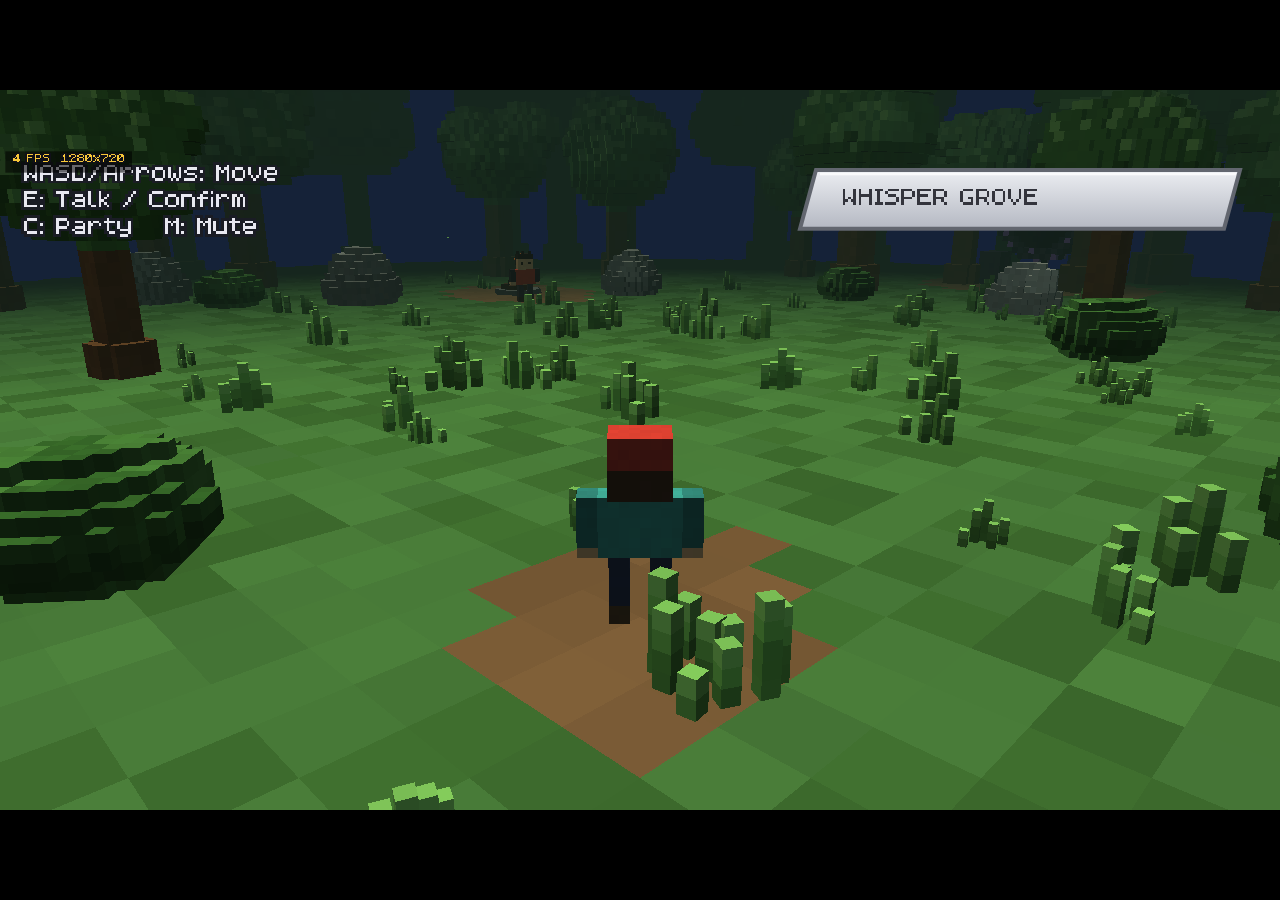
==== grove-clash-standalone.html @ 8429f083 "feat: EXP share + leveling, enemy teams + switch prompts, party check, realistic lighting EXP / leve" ====
<!DOCTYPE html>
<html lang="en">
<head>
<meta charset="utf-8">
<meta name="viewport" content="width=device-width, initial-scale=1, maximum-scale=1, user-scalable=no">
<title>Grove Clash — Voxel Monster Battle Prototype</title>
<style>
/* Grove Clash — stylesheet. Two canvases (the WebGL world + the 2D UI)
   are stacked inside #stage, which main.js sizes to a letterboxed 16:9
   fit. Backing-store resolution and image-rendering are controlled in
   JS (adaptive up to 8K; #retro restores the chunky pixelated look). */
html, body {
  margin: 0;
  padding: 0;
  height: 100%;
  background: #000;
  overflow: hidden;
  /* the game owns all touch input — no native scroll/zoom/select/highlight */
  touch-action: none;
  -webkit-user-select: none;
  user-select: none;
  -webkit-tap-highlight-color: transparent;
}

body {
  display: flex;
  align-items: center;
  justify-content: center;
}

#stage {
  position: relative;
}

#stage canvas {
  position: absolute;
  left: 0;
  top: 0;
  width: 100%;
  height: 100%;
  touch-action: none;
}

#ui {
  z-index: 2;
}
</style>
</head>
<body>
<div id="stage">
  <canvas id="gl"></canvas>
  <canvas id="ui"></canvas>
</div>
<noscript><p style="color:#fff;font-family:monospace">Grove Clash needs JavaScript enabled.</p></noscript>
<script>
/* Grove Clash — js/math3d.js
   M3: minimal vec3/mat4 math (column-major, WebGL style), easings,
   interpolation helpers and a seeded RNG. Pure — no DOM, loadable in Node. */
const M3 = (() => {

  // ---- vectors (plain arrays [x,y,z]) ----
  const v = (x = 0, y = 0, z = 0) => [x, y, z];
  const copy = (a) => [a[0], a[1], a[2]];
  const set = (o, x, y, z) => { o[0] = x; o[1] = y; o[2] = z; return o; };
  const add = (o, a, b) => set(o, a[0] + b[0], a[1] + b[1], a[2] + b[2]);
  const sub = (o, a, b) => set(o, a[0] - b[0], a[1] - b[1], a[2] - b[2]);
  const scale = (o, a, s) => set(o, a[0] * s, a[1] * s, a[2] * s);
  const addScaled = (o, a, b, s) => set(o, a[0] + b[0] * s, a[1] + b[1] * s, a[2] + b[2] * s);
  const dot = (a, b) => a[0] * b[0] + a[1] * b[1] + a[2] * b[2];
  const cross = (o, a, b) => set(o,
    a[1] * b[2] - a[2] * b[1],
    a[2] * b[0] - a[0] * b[2],
    a[0] * b[1] - a[1] * b[0]);
  const len = (a) => Math.hypot(a[0], a[1], a[2]);
  const dist = (a, b) => Math.hypot(a[0] - b[0], a[1] - b[1], a[2] - b[2]);
  const normalize = (o, a) => { const l = len(a) || 1; return set(o, a[0] / l, a[1] / l, a[2] / l); };
  const lerpV = (o, a, b, t) => set(o,
    a[0] + (b[0] - a[0]) * t,
    a[1] + (b[1] - a[1]) * t,
    a[2] + (b[2] - a[2]) * t);

  // ---- scalars ----
  const lerp = (a, b, t) => a + (b - a) * t;
  const clamp = (x, lo, hi) => x < lo ? lo : (x > hi ? hi : x);
  const smoothstep = (t) => { t = clamp(t, 0, 1); return t * t * (3 - 2 * t); };

  // ---- easings (t in [0,1]) ----
  const ease = {
    linear: (t) => t,
    inQuad: (t) => t * t,
    outQuad: (t) => 1 - (1 - t) * (1 - t),
    inCubic: (t) => t * t * t,
    outCubic: (t) => 1 - Math.pow(1 - t, 3),
    inOutCubic: (t) => t < 0.5 ? 4 * t * t * t : 1 - Math.pow(-2 * t + 2, 3) / 2,
    outBack: (t) => { const c = 1.70158; const u = t - 1; return 1 + (c + 1) * u * u * u + c * u * u; },
    outElastic: (t) => t === 0 ? 0 : t === 1 ? 1 :
      Math.pow(2, -10 * t) * Math.sin((t * 10 - 0.75) * (2 * Math.PI / 3)) + 1,
  };

  // ---- mat4 (Float32Array(16), column-major) ----
  const mat = () => { const m = new Float32Array(16); m[0] = m[5] = m[10] = m[15] = 1; return m; };

  const ident = (o) => { o.fill(0); o[0] = o[5] = o[10] = o[15] = 1; return o; };

  const persp = (o, fovDeg, aspect, near, far) => {
    const f = 1 / Math.tan(fovDeg * Math.PI / 360);
    o.fill(0);
    o[0] = f / aspect;
    o[5] = f;
    o[10] = (far + near) / (near - far);
    o[11] = -1;
    o[14] = 2 * far * near / (near - far);
    return o;
  };

  const lookAt = (o, eye, c, up) => {
    let zx = eye[0] - c[0], zy = eye[1] - c[1], zz = eye[2] - c[2];
    let l = Math.hypot(zx, zy, zz) || 1; zx /= l; zy /= l; zz /= l;
    let xx = up[1] * zz - up[2] * zy,
        xy = up[2] * zx - up[0] * zz,
        xz = up[0] * zy - up[1] * zx;
    l = Math.hypot(xx, xy, xz) || 1; xx /= l; xy /= l; xz /= l;
    const yx = zy * xz - zz * xy,
          yy = zz * xx - zx * xz,
          yz = zx * xy - zy * xx;
    o[0] = xx; o[1] = yx; o[2] = zx; o[3] = 0;
    o[4] = xy; o[5] = yy; o[6] = zy; o[7] = 0;
    o[8] = xz; o[9] = yz; o[10] = zz; o[11] = 0;
    o[12] = -(xx * eye[0] + xy * eye[1] + xz * eye[2]);
    o[13] = -(yx * eye[0] + yy * eye[1] + yz * eye[2]);
    o[14] = -(zx * eye[0] + zy * eye[1] + zz * eye[2]);
    o[15] = 1;
    return o;
  };

  const mul = (o, a, b) => {
    const r = new Array(16);
    for (let c = 0; c < 4; c++)
      for (let i = 0; i < 4; i++)
        r[c * 4 + i] = a[i] * b[c * 4] + a[4 + i] * b[c * 4 + 1] + a[8 + i] * b[c * 4 + 2] + a[12 + i] * b[c * 4 + 3];
    for (let i = 0; i < 16; i++) o[i] = r[i];
    return o;
  };

  // Translation * RotY * RotX * RotZ * Scale.  rot = [yaw, pitch, roll], scl = [sx,sy,sz].
  const trs = (o, p, rot, scl) => {
    const cy = Math.cos(rot[0]), sy = Math.sin(rot[0]);
    const cx = Math.cos(rot[1]), sx = Math.sin(rot[1]);
    const cz = Math.cos(rot[2]), sz = Math.sin(rot[2]);
    const r00 = cy * cz + sy * sx * sz, r01 = -cy * sz + sy * sx * cz, r02 = sy * cx;
    const r10 = cx * sz,                r11 = cx * cz,                 r12 = -sx;
    const r20 = -sy * cz + cy * sx * sz, r21 = sy * sz + cy * sx * cz, r22 = cy * cx;
    o[0] = r00 * scl[0]; o[1] = r10 * scl[0]; o[2] = r20 * scl[0]; o[3] = 0;
    o[4] = r01 * scl[1]; o[5] = r11 * scl[1]; o[6] = r21 * scl[1]; o[7] = 0;
    o[8] = r02 * scl[2]; o[9] = r12 * scl[2]; o[10] = r22 * scl[2]; o[11] = 0;
    o[12] = p[0]; o[13] = p[1]; o[14] = p[2]; o[15] = 1;
    return o;
  };

  const transformPoint = (o, m, p) => set(o,
    m[0] * p[0] + m[4] * p[1] + m[8] * p[2] + m[12],
    m[1] * p[0] + m[5] * p[1] + m[9] * p[2] + m[13],
    m[2] * p[0] + m[6] * p[1] + m[10] * p[2] + m[14]);

  /* Bake an interleaved mesh (pos3,nrm3,col3 — stride 9) into dst at dstOff,
     applying yaw rotation, uniform scale and translation. Returns new offset.
     Used to merge static scenery into a single buffer. */
  const bakeMesh = (dst, dstOff, src, count, pos, yaw, s) => {
    const cy = Math.cos(yaw), sy = Math.sin(yaw);
    for (let i = 0; i < count; i++) {
      const o = i * 9;
      const px = src[o], py = src[o + 1], pz = src[o + 2];
      const nx = src[o + 3], ny = src[o + 4], nz = src[o + 5];
      dst[dstOff++] = (cy * px + sy * pz) * s + pos[0];
      dst[dstOff++] = py * s + pos[1];
      dst[dstOff++] = (-sy * px + cy * pz) * s + pos[2];
      dst[dstOff++] = cy * nx + sy * nz;
      dst[dstOff++] = ny;
      dst[dstOff++] = -sy * nx + cy * nz;
      dst[dstOff++] = src[o + 6];
      dst[dstOff++] = src[o + 7];
      dst[dstOff++] = src[o + 8];
    }
    return dstOff;
  };

  // ---- misc ----
  const hex = (h) => {
    const n = parseInt(h[0] === '#' ? h.slice(1) : h, 16);
    return [((n >> 16) & 255) / 255, ((n >> 8) & 255) / 255, (n & 255) / 255];
  };

  // mulberry32 — tiny seeded PRNG; all procedural generation uses this.
  const rng = (seed) => {
    let a = seed >>> 0;
    return () => {
      a |= 0; a = (a + 0x6D2B79F5) | 0;
      let t = Math.imul(a ^ (a >>> 15), 1 | a);
      t = (t + Math.imul(t ^ (t >>> 7), 61 | t)) ^ t;
      return ((t ^ (t >>> 14)) >>> 0) / 4294967296;
    };
  };

  return {
    v, copy, set, add, sub, scale, addScaled, dot, cross, len, dist, normalize, lerpV,
    lerp, clamp, smoothstep, ease,
    mat, ident, persp, lookAt, mul, trs, transformPoint, bakeMesh,
    hex, rng,
  };
})();
</script>
<script>
/* Grove Clash — js/input.js
   Input: keyboard state with per-tick pressed edges, mouse support, and
   on-screen TOUCH controls. Touch feeds the same held/pressed/mouse state
   the rest of the game already reads, so nothing downstream changes.

   Mobile controls are modality-gated: they appear only when the player is
   NOT using the keyboard — revealed on the first touch, hidden the moment a
   key is pressed. Overworld shows an 8-way D-pad (left) + A/B buttons
   (right); battle menus are tap-to-select (taps route into the mouse state)
   with A=confirm/advance and B=back also available.
   No top-level side effects; main.js calls Input.init(). */
const Input = (() => {

  const ACTIONS = {
    ArrowUp: 'up', KeyW: 'up',
    ArrowDown: 'down', KeyS: 'down',
    ArrowLeft: 'left', KeyA: 'left',
    ArrowRight: 'right', KeyD: 'right',
    KeyE: 'confirm', Space: 'confirm', Enter: 'confirm',
    KeyX: 'back', Escape: 'back', Backspace: 'back',
    KeyM: 'mute',
    KeyC: 'party',
    KeyT: 'stats',
    KeyP: 'pose',
    ShiftLeft: 'fast', ShiftRight: 'fast',
    KeyI: 'lookUp', KeyK: 'lookDown', KeyJ: 'lookLeft', KeyL: 'lookRight',
    KeyR: 'rise', KeyF: 'fall',
  };
  const PREVENT = ['ArrowUp', 'ArrowDown', 'ArrowLeft', 'ArrowRight', 'Space', 'Backspace'];

  const held = {};       // action -> bool
  const pressedNow = {}; // action -> bool (edge, cleared each tick)
  const mouse = { x: -1, y: -1, inside: false, clicked: false };
  let mapper = null;     // fn(clientX, clientY) -> {x,y} in UI space or null
  let firstCb = null, firstDone = false;

  // ---- touch / on-screen controls (virtual 960x540 coords) ----
  const DPAD = [140, 408], DPAD_R = 96, DEAD = 18;
  const ABTN = [884, 300], A_R = 46;
  const BBTN = [884, 398], B_R = 40;
  let touchActive = false;            // true once a touch occurs, false on keydown
  let touchLayout = 'overworld';      // 'overworld' (D-pad+A/B) | 'battle' (A/B, tap)
  const activeTouches = {};           // identifier -> { role }
  const dpadDir = { up: false, down: false, left: false, right: false };

  function fireFirst() {
    if (!firstDone) { firstDone = true; if (firstCb) firstCb(); }
  }

  const dist2 = (p, c) => Math.hypot(p.x - c[0], p.y - c[1]);

  function applyDpad(p) {
    const dx = p.x - DPAD[0], dy = p.y - DPAD[1];
    const nd = { up: dy < -DEAD, down: dy > DEAD, left: dx < -DEAD, right: dx > DEAD };
    for (const d of ['up', 'down', 'left', 'right']) {
      if (nd[d] && !dpadDir[d]) pressedNow[d] = true; // edge for menu/viewer nav
      dpadDir[d] = nd[d];
      held[d] = nd[d];
    }
  }
  function clearDpad() {
    for (const d of ['up', 'down', 'left', 'right']) { dpadDir[d] = false; held[d] = false; }
  }
  function setMouse(p, clicked) {
    mouse.x = p.x; mouse.y = p.y; mouse.inside = true;
    if (clicked) mouse.clicked = true;
  }

  function onTouchStart(e) {
    if (e.preventDefault) e.preventDefault();
    touchActive = true;
    fireFirst();
    const list = e.changedTouches || [];
    for (let i = 0; i < list.length; i++) {
      const t = list[i];
      const p = mapper ? mapper(t.clientX, t.clientY) : null;
      if (!p) { activeTouches[t.identifier] = { role: 'none' }; continue; }
      let role = 'tap';
      if (touchLayout === 'overworld' && dist2(p, DPAD) <= DPAD_R) { role = 'dpad'; applyDpad(p); }
      else if (dist2(p, ABTN) <= A_R) { role = 'A'; held.confirm = true; pressedNow.confirm = true; }
      else if (dist2(p, BBTN) <= B_R) { role = 'B'; held.back = true; pressedNow.back = true; }
      else { setMouse(p, true); }
      activeTouches[t.identifier] = { role };
    }
  }
  function onTouchMove(e) {
    if (e.preventDefault) e.preventDefault();
    const list = e.changedTouches || [];
    for (let i = 0; i < list.length; i++) {
      const t = list[i];
      const r = activeTouches[t.identifier];
      if (!r) continue;
      const p = mapper ? mapper(t.clientX, t.clientY) : null;
      if (!p) continue;
      if (r.role === 'dpad') applyDpad(p);
      else if (r.role === 'tap') setMouse(p, false);
    }
  }
  function onTouchEnd(e) {
    if (e.preventDefault) e.preventDefault();
    const list = e.changedTouches || [];
    for (let i = 0; i < list.length; i++) {
      const t = list[i];
      const r = activeTouches[t.identifier];
      if (!r) continue;
      if (r.role === 'dpad') clearDpad();
      else if (r.role === 'A') held.confirm = false;
      else if (r.role === 'B') held.back = false;
      delete activeTouches[t.identifier];
    }
  }

  function init(opts) {
    mapper = (opts && opts.mapper) || null;
    firstCb = (opts && opts.onFirstInteraction) || null;

    window.addEventListener('keydown', (e) => {
      if (PREVENT.indexOf(e.code) >= 0) e.preventDefault();
      touchActive = false; // keyboard in use -> hide the mobile overlay
      fireFirst();
      const a = ACTIONS[e.code];
      if (!a) return;
      if (!held[a] && !e.repeat) pressedNow[a] = true;
      held[a] = true;
    });
    window.addEventListener('keyup', (e) => {
      const a = ACTIONS[e.code];
      if (a) held[a] = false;
    });
    window.addEventListener('blur', () => {
      for (const k in held) held[k] = false;
      clearDpad();
    });
    window.addEventListener('mousemove', (e) => {
      const p = mapper ? mapper(e.clientX, e.clientY) : null;
      if (p) { mouse.x = p.x; mouse.y = p.y; mouse.inside = true; }
      else { mouse.inside = false; }
    });
    window.addEventListener('mousedown', (e) => {
      fireFirst();
      const p = mapper ? mapper(e.clientX, e.clientY) : null;
      if (p) { mouse.x = p.x; mouse.y = p.y; mouse.inside = true; mouse.clicked = true; }
    });
    window.addEventListener('touchstart', onTouchStart, { passive: false });
    window.addEventListener('touchmove', onTouchMove, { passive: false });
    window.addEventListener('touchend', onTouchEnd, { passive: false });
    window.addEventListener('touchcancel', onTouchEnd, { passive: false });
  }

  // ---- on-screen overlay (only when not using the keyboard) ----
  function circle(ctx, cx, cy, r, fill, stroke) {
    ctx.beginPath();
    ctx.arc(cx, cy, r, 0, Math.PI * 2);
    ctx.fillStyle = fill; ctx.fill();
    ctx.lineWidth = 3; ctx.strokeStyle = stroke; ctx.stroke();
  }
  function arrow(ctx, cx, cy, dir, on) {
    const s = 13;
    ctx.beginPath();
    if (dir === 'up') { ctx.moveTo(cx, cy - s); ctx.lineTo(cx - s, cy + s * 0.6); ctx.lineTo(cx + s, cy + s * 0.6); }
    else if (dir === 'down') { ctx.moveTo(cx, cy + s); ctx.lineTo(cx - s, cy - s * 0.6); ctx.lineTo(cx + s, cy - s * 0.6); }
    else if (dir === 'left') { ctx.moveTo(cx - s, cy); ctx.lineTo(cx + s * 0.6, cy - s); ctx.lineTo(cx + s * 0.6, cy + s); }
    else { ctx.moveTo(cx + s, cy); ctx.lineTo(cx - s * 0.6, cy - s); ctx.lineTo(cx - s * 0.6, cy + s); }
    ctx.closePath();
    ctx.fillStyle = on ? 'rgba(255,255,255,0.95)' : 'rgba(232,238,248,0.5)';
    ctx.fill();
  }
  function btn(ctx, c, r, label, on, hue) {
    circle(ctx, c[0], c[1], r, on ? hue.on : hue.off, 'rgba(245,248,255,0.7)');
    PFont.drawC(ctx, label, c[0], c[1] - 9, { scale: 3, color: '#ffffff', outline: 'rgba(0,0,0,0.5)' });
  }

  function drawTouch(ctx) {
    if (!touchActive) return;
    ctx.save();
    ctx.globalAlpha = 0.9;
    if (touchLayout === 'overworld') {
      circle(ctx, DPAD[0], DPAD[1], DPAD_R, 'rgba(18,22,30,0.34)', 'rgba(232,238,248,0.5)');
      arrow(ctx, DPAD[0], DPAD[1] - DPAD_R * 0.58, 'up', dpadDir.up);
      arrow(ctx, DPAD[0], DPAD[1] + DPAD_R * 0.58, 'down', dpadDir.down);
      arrow(ctx, DPAD[0] - DPAD_R * 0.58, DPAD[1], 'left', dpadDir.left);
      arrow(ctx, DPAD[0] + DPAD_R * 0.58, DPAD[1], 'right', dpadDir.right);
      const hx = (dpadDir.right ? 1 : 0) - (dpadDir.left ? 1 : 0);
      const hy = (dpadDir.down ? 1 : 0) - (dpadDir.up ? 1 : 0);
      circle(ctx, DPAD[0] + hx * DPAD_R * 0.42, DPAD[1] + hy * DPAD_R * 0.42, 34,
             'rgba(70,80,98,0.6)', 'rgba(245,248,255,0.8)');
    }
    btn(ctx, ABTN, A_R, 'A', !!held.confirm, { on: 'rgba(86,168,96,0.78)', off: 'rgba(34,54,38,0.46)' });
    btn(ctx, BBTN, B_R, 'B', !!held.back, { on: 'rgba(176,82,72,0.78)', off: 'rgba(56,38,36,0.46)' });
    ctx.restore();
  }

  return {
    init,
    held: (a) => !!held[a],
    pressed: (a) => !!pressedNow[a],
    mouse,
    axisX: () => (held.right ? 1 : 0) - (held.left ? 1 : 0),
    axisY: () => (held.down ? 1 : 0) - (held.up ? 1 : 0),
    setTouchLayout: (l) => { touchLayout = l; },
    usingTouch: () => touchActive,
    drawTouch,
    // call at the end of every fixed update tick
    postUpdate: () => {
      for (const k in pressedNow) pressedNow[k] = false;
      mouse.clicked = false;
    },
  };
})();
</script>
<script>
/* Grove Clash — js/audio.js
   Sfx: 100% procedural WebAudio sound effects (no audio files).
   The AudioContext is created lazily on the first user gesture
   (autoplay policy safe, works from file://). M toggles mute. */
const Sfx = (() => {
  let ctx = null, master = null, noiseBuf = null;
  let muted = false, ambTimer = null;

  function unlock() {
    if (ctx) { if (ctx.state === 'suspended') ctx.resume(); return; }
    const AC = window.AudioContext || window.webkitAudioContext;
    if (!AC) return;
    ctx = new AC();
    master = ctx.createGain();
    master.gain.value = muted ? 0 : 0.45;
    master.connect(ctx.destination);
    // 1 second of white noise, reused by every noise-based effect
    const n = ctx.sampleRate;
    noiseBuf = ctx.createBuffer(1, n, ctx.sampleRate);
    const d = noiseBuf.getChannelData(0);
    for (let i = 0; i < n; i++) d[i] = Math.random() * 2 - 1;
    startAmbience();
  }

  // ---- tiny synth helpers ----
  function tone(o) {
    if (!ctx) return;
    const t0 = ctx.currentTime + (o.delay || 0);
    const osc = ctx.createOscillator();
    const g = ctx.createGain();
    osc.type = o.type || 'square';
    osc.frequency.setValueAtTime(o.f0, t0);
    if (o.f1 && o.f1 !== o.f0)
      osc.frequency.exponentialRampToValueAtTime(Math.max(1, o.f1), t0 + o.dur);
    const v = o.vol || 0.15;
    g.gain.setValueAtTime(0.0001, t0);
    g.gain.exponentialRampToValueAtTime(v, t0 + (o.attack || 0.005));
    g.gain.exponentialRampToValueAtTime(0.0001, t0 + o.dur);
    osc.connect(g); g.connect(master);
    osc.start(t0); osc.stop(t0 + o.dur + 0.05);
  }

  function noise(o) {
    if (!ctx) return;
    const t0 = ctx.currentTime + (o.delay || 0);
    const src = ctx.createBufferSource();
    src.buffer = noiseBuf; src.loop = true;
    const f = ctx.createBiquadFilter();
    f.type = o.ftype || 'lowpass';
    f.frequency.setValueAtTime(o.f0 || 1000, t0);
    if (o.f1) f.frequency.exponentialRampToValueAtTime(Math.max(10, o.f1), t0 + o.dur);
    f.Q.value = o.q || 0.8;
    const g = ctx.createGain();
    const v = o.vol || 0.2;
    g.gain.setValueAtTime(0.0001, t0);
    g.gain.exponentialRampToValueAtTime(v, t0 + (o.attack || 0.008));
    g.gain.exponentialRampToValueAtTime(0.0001, t0 + o.dur);
    src.connect(f); f.connect(g); g.connect(master);
    src.start(t0); src.stop(t0 + o.dur + 0.05);
  }

  // ---- named effects ----
  const FX = {
    blip:    () => tone({ f0: 620, f1: 580, dur: 0.035, vol: 0.05 }),
    cursor:  () => tone({ f0: 700, f1: 660, dur: 0.05, vol: 0.08 }),
    confirm: () => { tone({ f0: 540, dur: 0.06, vol: 0.1 }); tone({ f0: 810, dur: 0.09, vol: 0.1, delay: 0.06 }); },
    buzz:    () => { tone({ f0: 120, f1: 90, dur: 0.16, vol: 0.14, type: 'sawtooth' }); },
    whoosh:  () => noise({ f0: 400, f1: 3400, dur: 0.16, vol: 0.22, ftype: 'bandpass', q: 1.2 }),
    impact:  () => {
      noise({ f0: 900, f1: 120, dur: 0.2, vol: 0.5 });
      tone({ f0: 95, f1: 38, dur: 0.18, vol: 0.35, type: 'sine' });
    },
    thud:    () => { noise({ f0: 500, f1: 100, dur: 0.12, vol: 0.3 }); },
    charge:  () => tone({ f0: 190, f1: 920, dur: 0.45, vol: 0.12, type: 'sine' }),
    beam:    () => {
      tone({ f0: 880, f1: 360, dur: 0.5, vol: 0.13, type: 'sawtooth' });
      tone({ f0: 905, f1: 350, dur: 0.5, vol: 0.1, type: 'square' });
    },
    zap:     () => tone({ f0: 1400, f1: 220, dur: 0.14, vol: 0.16, type: 'square' }),
    thunder: () => { // sharp electric crack + low rumble
      noise({ f0: 3200, f1: 240, dur: 0.16, vol: 0.3, ftype: 'highpass' });
      noise({ f0: 420, f1: 60, dur: 0.5, vol: 0.34, ftype: 'lowpass', q: 1.2 });
      tone({ f0: 90, f1: 40, dur: 0.4, vol: 0.16, type: 'sine', delay: 0.04 });
    },
    crackle: () => noise({ f0: 2600, f1: 5200, dur: 0.12, vol: 0.1, ftype: 'highpass' }),
    growl:   () => tone({ f0: 360, f1: 110, dur: 0.5, vol: 0.2, type: 'sawtooth' }),
    sizzle:  () => noise({ f0: 2400, f1: 4200, dur: 0.28, vol: 0.12, ftype: 'highpass' }),
    roar:    () => {
      noise({ f0: 620, f1: 130, dur: 0.6, vol: 0.34, ftype: 'lowpass', q: 1.6 });
      tone({ f0: 120, f1: 58, dur: 0.55, vol: 0.2, type: 'sawtooth' });
      tone({ f0: 240, f1: 90, dur: 0.5, vol: 0.12, type: 'square', delay: 0.05 });
    },
    rift:    () => { // cold void swell — portal / boss presence
      noise({ f0: 180, f1: 1600, dur: 0.7, vol: 0.16, ftype: 'bandpass', q: 2.2 });
      tone({ f0: 70, f1: 150, dur: 0.7, vol: 0.16, type: 'sine' });
      tone({ f0: 520, f1: 110, dur: 0.6, vol: 0.08, type: 'sawtooth', delay: 0.1 });
    },
    quake:   () => { // deep transformation rumble
      noise({ f0: 90, f1: 40, dur: 0.8, vol: 0.4, ftype: 'lowpass', q: 1.2 });
      tone({ f0: 60, f1: 30, dur: 0.8, vol: 0.24, type: 'sine' });
    },
    boom:    () => {
      noise({ f0: 700, f1: 60, dur: 0.45, vol: 0.6 });
      tone({ f0: 130, f1: 28, dur: 0.4, vol: 0.4, type: 'sine' });
    },
    faint:   () => tone({ f0: 600, f1: 70, dur: 0.7, vol: 0.2, type: 'square' }),
    heal:    () => {
      [523, 659, 784].forEach((f, i) => tone({ f0: f, dur: 0.12, vol: 0.11, delay: i * 0.09, type: 'sine' }));
      noise({ f0: 2000, f1: 4500, dur: 0.35, vol: 0.05, ftype: 'highpass' });
    },
    cure:    () => {
      tone({ f0: 880, f1: 1320, dur: 0.22, vol: 0.1, type: 'sine' });
      tone({ f0: 1320, f1: 880, dur: 0.22, vol: 0.08, type: 'sine', delay: 0.2 });
      noise({ f0: 3000, f1: 5200, dur: 0.3, vol: 0.04, ftype: 'highpass', delay: 0.1 });
    },
    spawn:   () => { noise({ f0: 800, f1: 2600, dur: 0.18, vol: 0.14, ftype: 'bandpass' }); tone({ f0: 420, f1: 860, dur: 0.18, vol: 0.1 }); },
    victory: () => {
      const seq = [523, 523, 523, 659, 784, 1047];
      seq.forEach((f, i) => tone({ f0: f, dur: i === seq.length - 1 ? 0.34 : 0.11, vol: 0.13, delay: i * 0.12 }));
    },
    defeat:  () => {
      [392, 330, 262, 196].forEach((f, i) => tone({ f0: f, dur: 0.2, vol: 0.13, delay: i * 0.18, type: 'square' }));
    },
    step:    () => noise({ f0: 700, f1: 250, dur: 0.05, vol: 0.04 }),
  };

  // soft night-forest bed: filtered noise pad + scheduled cricket chirps
  function startAmbience() {
    if (!ctx) return;
    const pad = ctx.createBufferSource();
    pad.buffer = noiseBuf; pad.loop = true;
    const lp = ctx.createBiquadFilter();
    lp.type = 'lowpass'; lp.frequency.value = 320;
    const g = ctx.createGain(); g.gain.value = 0.018;
    pad.connect(lp); lp.connect(g); g.connect(master);
    pad.start();
    const chirp = () => {
      if (!ctx) return;
      for (let i = 0; i < 3; i++)
        tone({ f0: 4200 + Math.random() * 600, dur: 0.03, vol: 0.012, delay: i * 0.07, type: 'sine' });
      ambTimer = setTimeout(chirp, 900 + Math.random() * 2200);
    };
    ambTimer = setTimeout(chirp, 1200);
  }

  return {
    unlock,
    play: (name) => { if (ctx && FX[name]) FX[name](); },
    toggleMute: () => {
      muted = !muted;
      if (master) master.gain.value = muted ? 0 : 0.45;
      return muted;
    },
    isMuted: () => muted,
    ready: () => !!ctx,
  };
})();
</script>
<script>
/* Grove Clash — js/font.js
   PFont: hand-built pixel font (max 5x7 cells, variable width).
   Rows are strings, '#' = pixel. Caps/digits sit on rows 0-5,
   lowercase x-height spans rows 1-5 with descenders into row 6.
   Rendering caches one tinted+outlined offscreen canvas per
   (char,scale,color,outline). width()/has() are pure (Node-safe). */
const PFont = (() => {

  const G = {
    'A': '.###.|#...#|#...#|#####|#...#|#...#|.....',
    'B': '####.|#...#|####.|#...#|#...#|####.|.....',
    'C': '.####|#....|#....|#....|#....|.####|.....',
    'D': '####.|#...#|#...#|#...#|#...#|####.|.....',
    'E': '#####|#....|####.|#....|#....|#####|.....',
    'F': '#####|#....|####.|#....|#....|#....|.....',
    'G': '.####|#....|#....|#..##|#...#|.####|.....',
    'H': '#...#|#...#|#####|#...#|#...#|#...#|.....',
    'I': '###|.#.|.#.|.#.|.#.|###|...',
    'J': '....#|....#|....#|....#|#...#|.###.|.....',
    'K': '#..#|#.#.|##..|##..|#.#.|#..#|....',
    'L': '#....|#....|#....|#....|#....|#####|.....',
    'M': '#...#|##.##|#.#.#|#...#|#...#|#...#|.....',
    'N': '#...#|##..#|#.#.#|#..##|#...#|#...#|.....',
    'O': '.###.|#...#|#...#|#...#|#...#|.###.|.....',
    'P': '####.|#...#|#...#|####.|#....|#....|.....',
    'Q': '.###.|#...#|#...#|#.#.#|#..#.|.##.#|.....',
    'R': '####.|#...#|#...#|####.|#..#.|#...#|.....',
    'S': '.####|#....|.###.|....#|....#|####.|.....',
    'T': '#####|..#..|..#..|..#..|..#..|..#..|.....',
    'U': '#...#|#...#|#...#|#...#|#...#|.###.|.....',
    'V': '#...#|#...#|#...#|#...#|.#.#.|..#..|.....',
    'W': '#...#|#...#|#...#|#.#.#|##.##|#...#|.....',
    'X': '#...#|.#.#.|..#..|..#..|.#.#.|#...#|.....',
    'Y': '#...#|.#.#.|..#..|..#..|..#..|..#..|.....',
    'Z': '#####|...#.|..#..|.#...|#....|#####|.....',

    'a': '.....|.###.|....#|.####|#...#|.####|.....',
    'b': '#....|#....|####.|#...#|#...#|####.|.....',
    'c': '.....|.####|#....|#....|#....|.####|.....',
    'd': '....#|....#|.####|#...#|#...#|.####|.....',
    'e': '.....|.###.|#...#|#####|#....|.###.|.....',
    'f': '..##|.#..|####|.#..|.#..|.#..|....',
    'g': '.....|.####|#...#|#...#|.####|....#|.###.',
    'h': '#....|#....|####.|#...#|#...#|#...#|.....',
    'i': '#|.|#|#|#|#|.',
    'j': '..#|...|..#|..#|..#|#.#|.#.',
    'k': '#...|#..#|#.#.|##..|#.#.|#..#|....',
    'l': '#..|#..|#..|#..|#..|.##|...',
    'm': '.....|##.#.|#.#.#|#.#.#|#.#.#|#.#.#|.....',
    'n': '.....|####.|#...#|#...#|#...#|#...#|.....',
    'o': '.....|.###.|#...#|#...#|#...#|.###.|.....',
    'p': '.....|####.|#...#|#...#|####.|#....|#....',
    'q': '.....|.####|#...#|#...#|.####|....#|....#',
    'r': '.....|#.##.|##..#|#....|#....|#....|.....',
    's': '.....|.####|#....|.###.|....#|####.|.....',
    't': '.#..|####|.#..|.#..|.#..|..##|....',
    'u': '.....|#...#|#...#|#...#|#...#|.####|.....',
    'v': '.....|#...#|#...#|#...#|.#.#.|..#..|.....',
    'w': '.....|#...#|#...#|#.#.#|#.#.#|.#.#.|.....',
    'x': '.....|#...#|.#.#.|..#..|.#.#.|#...#|.....',
    'y': '.....|#...#|#...#|#...#|.####|....#|.###.',
    'z': '.....|#####|...#.|..#..|.#...|#####|.....',

    '0': '.###.|#..##|#.#.#|##..#|#...#|.###.|.....',
    '1': '..#..|.##..|..#..|..#..|..#..|#####|.....',
    '2': '.###.|#...#|...#.|..#..|.#...|#####|.....',
    '3': '####.|....#|..##.|....#|#...#|.###.|.....',
    '4': '...#.|..##.|.#.#.|#..#.|#####|...#.|.....',
    '5': '#####|#....|####.|....#|#...#|####.|.....',
    '6': '.###.|#....|####.|#...#|#...#|.###.|.....',
    '7': '#####|....#|...#.|..#..|.#...|.#...|.....',
    '8': '.###.|#...#|.###.|#...#|#...#|.###.|.....',
    '9': '.###.|#...#|#...#|.####|....#|.###.|.....',

    '.': '.|.|.|.|.|#|.',
    ',': '..|..|..|..|..|.#|#.',
    '!': '#|#|#|#|.|#|.',
    '?': '.###.|#...#|...#.|..#..|.....|..#..|.....',
    ':': '.|.|#|.|.|#|.',
    ';': '..|..|.#|..|..|.#|#.',
    "'": '#|#|.|.|.|.|.',
    '-': '....|....|....|####|....|....|....',
    '+': '.....|..#..|..#..|#####|..#..|..#..|.....',
    '/': '....#|...#.|..#..|..#..|.#...|#....|.....',
    '(': '.#|#.|#.|#.|#.|.#|..',
    ')': '#.|.#|.#|.#|.#|#.|..',
    '"': '#.#|#.#|...|...|...|...|...',
    '*': '.....|#.#.#|.###.|#####|.###.|#.#.#|.....',
    '>': '#....|.#...|..#..|.#...|#....|.....|.....',
    '▼': '.....|#####|.###.|..#..|.....|.....|.....', // message-advance arrow
    ' ': '...|...|...|...|...|...|...',
  };

  // parse rows once into {w, rows:[bitmask]}
  const parsed = {};
  function glyph(ch) {
    if (parsed[ch]) return parsed[ch];
    const src = G[ch];
    if (!src) return null;
    const rows = src.split('|');
    const w = rows[0].length;
    const bits = rows.map((r) => {
      let b = 0;
      for (let i = 0; i < r.length; i++) if (r[i] === '#') b |= 1 << i;
      return b;
    });
    return (parsed[ch] = { w, bits });
  }

  const has = (ch) => !!G[ch];

  function width(text, scale) {
    scale = scale || 1;
    let w = 0;
    for (const ch of text) {
      const g = glyph(ch) || glyph('?');
      w += (g.w + 1) * scale;
    }
    return w > 0 ? w - scale : 0; // no trailing spacing
  }

  // ---- cached rendering ----
  const cache = {};
  function cell(ch, scale, color, outline) {
    const key = ch + '|' + scale + '|' + color + '|' + outline;
    if (cache[key]) return cache[key];
    const g = glyph(ch) || glyph('?');
    const c = document.createElement('canvas');
    c.width = (g.w + 2) * scale;
    c.height = 9 * scale;
    const x = c.getContext('2d');
    const paint = (col, ox, oy) => {
      x.fillStyle = col;
      for (let r = 0; r < 7; r++) {
        const b = g.bits[r];
        if (!b) continue;
        for (let i = 0; i < g.w; i++)
          if (b & (1 << i))
            x.fillRect((i + 1 + ox) * scale, (r + 1 + oy) * scale, scale, scale);
      }
    };
    if (outline) {
      for (let oy = -1; oy <= 1; oy++)
        for (let ox = -1; ox <= 1; ox++)
          if (ox || oy) paint(outline, ox, oy);
    }
    paint(color, 0, 0);
    return (cache[key] = { c, g });
  }

  /* Draw text at (x,y) = top-left of the glyph cell (excluding outline).
     opts: scale (px per font pixel), color, outline (color or null). */
  function draw(ctx, text, x, y, opts) {
    opts = opts || {};
    const scale = opts.scale || 2;
    const color = opts.color || '#ffffff';
    const outline = opts.outline === undefined ? '#1a1a22' : opts.outline;
    let cx = Math.round(x), cy = Math.round(y);
    for (const ch of text) {
      if (ch === '\n') { cx = Math.round(x); cy += 9 * scale; continue; }
      const cc = cell(ch, scale, color, outline);
      ctx.drawImage(cc.c, cx - scale, cy - scale);
      cx += (cc.g.w + 1) * scale;
    }
  }

  // centered helper
  function drawC(ctx, text, cx, y, opts) {
    draw(ctx, text, cx - width(text, (opts && opts.scale) || 2) / 2, y, opts);
  }

  return { draw, drawC, width, has, LINE: 9 };
})();
</script>
<script>
/* Grove Clash — js/voxel.js
   Vox: voxel grid builder + naive hidden-face-culling mesher.
   Produces interleaved Float32Array [pos3, nrm3, col3] (stride 9) in
   world units, origin at the model's bottom-center. Pure (Node-safe). */
const Vox = (() => {

  function grid(sx, sy, sz) {
    const d = new Uint8Array(sx * sy * sz); // 0 = empty, else paletteIndex+1
    const idx = (x, y, z) => (z * sy + y) * sx + x;
    const g = {
      sx, sy, sz, d,
      get(x, y, z) {
        if (x < 0 || y < 0 || z < 0 || x >= sx || y >= sy || z >= sz) return 0;
        return d[idx(x, y, z)];
      },
      set(x, y, z, p) {
        if (x < 0 || y < 0 || z < 0 || x >= sx || y >= sy || z >= sz) return;
        d[idx(x, y, z)] = p + 1;
      },
      clear(x, y, z) {
        if (x < 0 || y < 0 || z < 0 || x >= sx || y >= sy || z >= sz) return;
        d[idx(x, y, z)] = 0;
      },
      box(x0, y0, z0, x1, y1, z1, p) {
        for (let z = z0; z <= z1; z++)
          for (let y = y0; y <= y1; y++)
            for (let x = x0; x <= x1; x++) g.set(x, y, z, p);
      },
      // filled ellipsoid centered at (cx,cy,cz) with radii (rx,ry,rz)
      ellipsoid(cx, cy, cz, rx, ry, rz, p) {
        for (let z = Math.floor(cz - rz); z <= Math.ceil(cz + rz); z++)
          for (let y = Math.floor(cy - ry); y <= Math.ceil(cy + ry); y++)
            for (let x = Math.floor(cx - rx); x <= Math.ceil(cx + rx); x++) {
              const dx = (x - cx) / rx, dy = (y - cy) / ry, dz = (z - cz) / rz;
              if (dx * dx + dy * dy + dz * dz <= 1) g.set(x, y, z, p);
            }
      },
      // copy +x half onto -x half (build one side, mirror the other)
      mirrorX() {
        const h = Math.floor(sx / 2);
        for (let z = 0; z < sz; z++)
          for (let y = 0; y < sy; y++)
            for (let x = 0; x < h; x++)
              d[idx(x, y, z)] = d[idx(sx - 1 - x, y, z)];
      },
      count() {
        let n = 0;
        for (let i = 0; i < d.length; i++) if (d[i]) n++;
        return n;
      },
    };
    return g;
  }

  // face table: [nx,ny,nz, 4 corner offsets (quad), brightness]
  const FACES = [
    { n: [0, 1, 0],  c: [[0, 1, 0], [1, 1, 0], [1, 1, 1], [0, 1, 1]], b: 1.0 },   // top
    { n: [0, -1, 0], c: [[0, 0, 0], [0, 0, 1], [1, 0, 1], [1, 0, 0]], b: 0.42 },  // bottom
    { n: [1, 0, 0],  c: [[1, 0, 0], [1, 0, 1], [1, 1, 1], [1, 1, 0]], b: 0.74 },  // +x
    { n: [-1, 0, 0], c: [[0, 0, 0], [0, 1, 0], [0, 1, 1], [0, 0, 1]], b: 0.66 },  // -x
    { n: [0, 0, 1],  c: [[0, 0, 1], [0, 1, 1], [1, 1, 1], [1, 0, 1]], b: 0.86 },  // +z (front)
    { n: [0, 0, -1], c: [[0, 0, -0], [1, 0, 0], [1, 1, 0], [0, 1, 0]], b: 0.58 }, // -z
  ];
  const NEIGHBOR = [[0, 1, 0], [0, -1, 0], [1, 0, 0], [-1, 0, 0], [0, 0, 1], [0, 0, -1]];

  /* mesh(g, palette, voxScale, opts)
     palette: array of [r,g,b] (0..1). opts.jitter: per-voxel value jitter. */
  function mesh(g, palette, voxScale, opts) {
    opts = opts || {};
    const jitter = opts.jitter !== undefined ? opts.jitter : 0.06;
    const ox = -g.sx / 2, oy = 0, oz = -g.sz / 2;

    // count faces first
    let faces = 0;
    for (let z = 0; z < g.sz; z++)
      for (let y = 0; y < g.sy; y++)
        for (let x = 0; x < g.sx; x++) {
          if (!g.get(x, y, z)) continue;
          for (let f = 0; f < 6; f++) {
            const nb = NEIGHBOR[f];
            if (!g.get(x + nb[0], y + nb[1], z + nb[2])) faces++;
          }
        }

    const data = new Float32Array(faces * 6 * 9);
    let o = 0;
    for (let z = 0; z < g.sz; z++)
      for (let y = 0; y < g.sy; y++)
        for (let x = 0; x < g.sx; x++) {
          const v = g.get(x, y, z);
          if (!v) continue;
          const col = palette[v - 1] || [1, 0, 1];
          // deterministic per-voxel brightness jitter (cheap texture)
          let h = (x * 374761393 + y * 668265263 + z * 1274126177) | 0;
          h = (h ^ (h >> 13)) * 1274126177;
          h = (h ^ (h >> 16)) >>> 0;
          const j = 1 + ((h / 4294967296) - 0.5) * 2 * jitter;
          for (let f = 0; f < 6; f++) {
            const nb = NEIGHBOR[f];
            if (g.get(x + nb[0], y + nb[1], z + nb[2])) continue;
            const F = FACES[f];
            const br = F.b * j;
            const r = Math.min(1, col[0] * br), gg = Math.min(1, col[1] * br), b = Math.min(1, col[2] * br);
            const q = F.c;
            const tri = [q[0], q[1], q[2], q[0], q[2], q[3]];
            for (let t = 0; t < 6; t++) {
              const c = tri[t];
              data[o++] = (x + c[0] + ox) * voxScale;
              data[o++] = (y + c[1] + oy) * voxScale;
              data[o++] = (z + c[2] + oz) * voxScale;
              data[o++] = F.n[0]; data[o++] = F.n[1]; data[o++] = F.n[2];
              data[o++] = r; data[o++] = gg; data[o++] = b;
            }
          }
        }
    return { data, count: faces * 6 };
  }

  /* centers(g, palette, voxScale, step) -> [{p:[x,y,z], c:[r,g,b]}]
     model-local voxel centers; used for the faint dissolve effect.
     step skips voxels (2 = every other) to bound particle counts. */
  function centers(g, palette, voxScale, step) {
    step = step || 2;
    const out = [];
    const ox = -g.sx / 2, oz = -g.sz / 2;
    let i = 0;
    for (let z = 0; z < g.sz; z++)
      for (let y = 0; y < g.sy; y++)
        for (let x = 0; x < g.sx; x++) {
          const v = g.get(x, y, z);
          if (!v) continue;
          if ((i++ % step) !== 0) continue;
          out.push({
            p: [(x + 0.5 + ox) * voxScale, (y + 0.5) * voxScale, (z + 0.5 + oz) * voxScale],
            c: palette[v - 1] || [1, 0, 1],
          });
        }
    return out;
  }

  return { grid, mesh, centers };
})();
</script>
<script>
/* Grove Clash — js/models.js
   Models: procedural voxel model builders (creatures, characters, scenery)
   plus the ground mesh generator. Pure (Node-safe); deterministic via
   seeded RNG so smoke tests can assert vertex counts. */
const Models = (() => {

  const pal = (...hx) => hx.map(M3.hex);

  // ============================================================== creatures

  // PIXLIT — small psychic-fairy: pale body, sage mushroom-cap "hair",
  // rose horn nubs, chest gem. Faces +z. ~0.96u tall.
  function pixlit() {
    const g = Vox.grid(15, 16, 13);
    const C = { body: 0, cap: 1, capDark: 2, horn: 3, eye: 4, gem: 5 };
    const colors = pal('#d9d5f2', '#4fb286', '#347a5b', '#e86fa4', '#3a2b45', '#ff8fc0');
    // skirted body (tapering ellipse layers)
    const taper = [4.4, 4.2, 3.8, 3.4, 3.0, 2.6, 2.3];
    for (let y = 0; y <= 6; y++) {
      const r = taper[y];
      for (let z = 0; z < 13; z++)
        for (let x = 0; x < 15; x++) {
          const dx = (x - 7) / r, dz = (z - 6) / (r * 0.9);
          if (dx * dx + dz * dz <= 1) g.set(x, y, z, C.body);
        }
    }
    // head
    g.ellipsoid(7, 10, 6, 4.1, 3.9, 3.9, C.body);
    // cap: dome over the top/back of the head with an overhanging rim
    for (let z = 0; z < 13; z++)
      for (let y = 8; y < 16; y++)
        for (let x = 0; x < 15; x++) {
          if (!g.get(x, y, z)) continue;
          const back = z <= 5, high = y >= 11;
          if (high || (back && y >= 9)) g.set(x, y, z, C.cap);
        }
    for (let z = 1; z < 12; z++) // rim ring at y=10/11
      for (let x = 1; x < 14; x++) {
        const dx = (x - 7) / 4.9, dz = (z - 6) / 4.7;
        const e = dx * dx + dz * dz;
        if (e <= 1 && e >= 0.55) { g.set(x, 11, z, C.cap); g.set(x, 10, z, C.capDark); }
      }
    // horn nubs (right side; mirror copies to left)
    g.box(10, 13, 6, 11, 14, 7, C.horn);
    g.set(10, 15, 6, C.horn);
    // arm nubs
    g.box(11, 4, 5, 12, 6, 7, C.body);
    g.mirrorX();
    // face: eyes + chest gem (symmetric, set after mirror for clarity)
    g.set(5, 9, 9, C.eye); g.set(9, 9, 9, C.eye);
    g.set(5, 8, 9, C.eye); g.set(9, 8, 9, C.eye);
    g.set(7, 5, 9, C.gem);
    return { g, colors, s: 0.062, jitter: 0.05 };
  }

  // MAGMULE — drowsy camel-like fire creature: yellow hide, mossy green
  // spots, dormant crater hump. Faces +z. ~1.8u long.
  function magmule() {
    const g = Vox.grid(16, 18, 26);
    const C = { hide: 0, belly: 1, spot: 2, spotD: 3, hoof: 4, rim: 5, core: 6, eye: 7, snout: 8 };
    const colors = pal('#e7c23c', '#c79e2e', '#79a23f', '#5d8330', '#8a6b34',
                       '#e0731f', '#5e2817', '#2e2620', '#d4a84e');
    // legs (right pair; mirrored)
    for (const z of [4, 18]) {
      g.box(10, 2, z, 12, 6, z + 2, C.hide);
      g.box(10, 0, z, 12, 1, z + 2, C.hoof);
    }
    // body: rounded barrel
    g.box(3, 6, 4, 12, 12, 21, C.hide);
    g.ellipsoid(7.5, 9.5, 4, 6, 4, 4, C.hide);   // rump rounding
    g.ellipsoid(7.5, 9.5, 21, 6, 4, 4.5, C.hide); // chest rounding
    for (let z = 3; z <= 22; z++) // belly shading
      for (let x = 3; x <= 12; x++) if (g.get(x, 6, z)) g.set(x, 6, z, C.belly);
    // crater hump on the back
    g.ellipsoid(7.5, 13, 12, 3.4, 1.8, 3.6, C.rim);
    g.box(6, 13, 11, 9, 14, 13, C.rim);
    g.box(7, 14, 12, 8, 14, 13, C.core);
    g.set(7, 13, 12, C.core); g.set(8, 13, 13, C.core);
    // mossy spots (deterministic)
    const r = M3.rng(77);
    for (let i = 0; i < 7; i++) {
      const sx = 3 + Math.floor(r() * 10), sz = 5 + Math.floor(r() * 14);
      const cc = r() < 0.5 ? C.spot : C.spotD;
      for (let z = sz - 1; z <= sz + 1; z++)
        for (let x = sx - 1; x <= sx + 1; x++) {
          if (Math.abs(x - sx) + Math.abs(z - sz) > 1 && r() < 0.4) continue;
          for (let y = 12; y >= 8; y--)
            if (g.get(x, y, z) && (g.get(x, y, z) - 1 === C.hide)) { g.set(x, y, z, cc); break; }
        }
    }
    // neck + head
    g.box(5, 8, 20, 10, 13, 23, C.hide);
    g.box(4, 12, 21, 11, 17, 25, C.hide);
    g.box(5, 12, 25, 10, 14, 25, C.snout);     // muzzle front
    g.set(6, 13, 25, C.eye); g.set(9, 13, 25, C.eye); // nostrils
    g.set(4, 16, 24, C.eye); g.set(11, 16, 24, C.eye); // sleepy eyes (sides)
    g.set(3, 16, 22, C.hoof); g.set(3, 15, 22, C.hoof); // droopy ears
    g.set(12, 16, 22, C.hoof); g.set(12, 15, 22, C.hoof);
    // tail nub
    g.box(7, 9, 2, 8, 10, 3, C.hide);
    g.mirrorX();
    return { g, colors, s: 0.072, jitter: 0.06 };
  }

  // THORNLET — sturdy little seed-bud: mossy bulb body, dark leaf cap,
  // sprout on top. Faces +z. ~0.8u tall.
  function thornlet() {
    const g = Vox.grid(13, 15, 12);
    const C = { body: 0, belly: 1, cap: 2, capD: 3, sprout: 4, eye: 5, foot: 6 };
    const colors = pal('#8cc85a', '#a8d878', '#3e7a32', '#2c5a24', '#57944a', '#2e2620', '#6aa83e');
    g.ellipsoid(6, 5, 5.5, 4.6, 4.6, 4.4, C.body);
    g.ellipsoid(6, 4, 7.5, 2.6, 2.4, 2.2, C.belly);     // belly patch
    // leaf cap dome with drooping tips
    for (let z = 0; z < 12; z++)
      for (let y = 6; y < 15; y++)
        for (let x = 0; x < 13; x++)
          if (g.get(x, y, z) && y >= 8) g.set(x, y, z, C.cap);
    for (const [x, z] of [[1, 5], [11, 5], [6, 1]]) {
      g.set(x, 7, z, C.capD); g.set(x, 6, z, C.capD);
    }
    // sprout
    g.box(6, 10, 5, 6, 12, 5, C.sprout);
    g.set(5, 12, 5, C.sprout); g.set(7, 12, 5, C.sprout);
    g.set(6, 13, 5, C.sprout);
    // feet nubs
    g.box(3, 0, 4, 4, 0, 6, C.foot);
    g.box(8, 0, 4, 9, 0, 6, C.foot);
    g.mirrorX();
    g.set(4, 6, 9, C.eye); g.set(8, 6, 9, C.eye);
    return { g, colors, s: 0.06, jitter: 0.07 };
  }

  // EMBERIK — quick fire fox-rat: ember-orange coat, cream belly,
  // pointy ears, flame-tipped tail. Faces +z. ~0.75u tall.
  function emberik() {
    const g = Vox.grid(13, 14, 17);
    const C = { coat: 0, belly: 1, paw: 2, flameY: 3, flameO: 4, eye: 5, ear: 6 };
    const colors = pal('#e06428', '#f2d8a8', '#6e3a1c', '#f8c838', '#f08030', '#2e2620', '#a8431a');
    // body + chest
    g.ellipsoid(6, 4.5, 7, 3.8, 3.2, 4.8, C.coat);
    g.ellipsoid(6, 4, 10.5, 3, 2.6, 2.6, C.coat);
    for (let z = 8; z <= 13; z++)
      for (let x = 4; x <= 8; x++)
        for (let y = 1; y <= 3; y++)
          if (g.get(x, y, z)) g.set(x, y, z, C.belly);
    // head
    g.box(4, 6, 11, 8, 9, 14, C.coat);
    g.box(5, 6, 14, 7, 7, 14, C.belly);                  // muzzle
    g.set(4, 10, 12, C.ear); g.set(4, 11, 12, C.ear);    // ears (mirrored)
    g.set(5, 10, 12, C.coat);
    // legs
    for (const z of [4, 10]) { g.box(4, 0, z, 5, 1, z + 1, C.paw); g.box(8, 0, z, 9, 0, z + 1, C.paw); }
    // tail rising behind with flame tip
    g.box(6, 4, 1, 6, 6, 2, C.coat);
    g.box(6, 7, 1, 6, 8, 1, C.flameO);
    g.set(6, 9, 1, C.flameY); g.set(5, 8, 1, C.flameY);
    g.mirrorX();
    g.set(5, 8, 14, C.eye); g.set(7, 8, 14, C.eye);
    return { g, colors, s: 0.058, jitter: 0.07 };
  }

  // Voxball — the capture ball (red top, white bottom, dark band).
  function ball() {
    const g = Vox.grid(7, 7, 7);
    const C = { red: 0, white: 1, band: 2, btn: 3 };
    const colors = pal('#e8453c', '#f2f2f6', '#26262c', '#d8f4f0');
    g.ellipsoid(3, 3, 3, 3.1, 3.1, 3.1, C.white);
    for (let z = 0; z < 7; z++)
      for (let x = 0; x < 7; x++) {
        for (let y = 4; y < 7; y++) if (g.get(x, y, z)) g.set(x, y, z, C.red);
        if (g.get(x, 3, z)) g.set(x, 3, z, C.band);
      }
    g.set(3, 3, 6, C.btn);
    return { g, colors, s: 0.052, jitter: 0.04 };
  }

  // ============================================================ characters

  /* shared humanoid builder. cfg: {hair, skin, top, sleeve, legs, shoe, cap?}
     pose: 'idle' | 'raised' (right arm thrown up). Faces +z. */
  function humanoid(cfg, pose) {
    const g = Vox.grid(12, 21, 7);
    const C = { skin: 0, hair: 1, top: 2, sleeve: 3, legs: 4, shoe: 5, cap: 6, eye: 7 };
    const colors = pal(cfg.skin, cfg.hair, cfg.top, cfg.sleeve, cfg.legs, cfg.shoe,
                       cfg.cap || '#c83c34', '#2b2118');
    // legs
    for (const x0 of [3, 7]) {
      g.box(x0, 0, 2, x0 + 1, 1, 4, C.shoe);
      g.box(x0, 2, 2, x0 + 1, 6, 4, C.legs);
    }
    // torso
    g.box(2, 7, 2, 9, 12, 4, C.top);
    // arms
    g.box(0, 8, 2, 1, 12, 4, C.sleeve);          // left arm down
    g.box(0, 7, 2, 1, 7, 4, C.skin);             // left hand
    if (pose === 'raised') {
      g.box(10, 12, 2, 11, 18, 4, C.sleeve);     // right arm up
      g.box(10, 19, 2, 11, 19, 4, C.skin);       // fist in the air
    } else {
      g.box(10, 8, 2, 11, 12, 4, C.sleeve);
      g.box(10, 7, 2, 11, 7, 4, C.skin);
    }
    // head
    g.box(3, 13, 1, 8, 17, 5, C.skin);
    g.box(3, 17, 1, 8, 18, 5, C.hair);           // hair top
    g.box(3, 13, 1, 8, 16, 1, C.hair);           // hair back
    g.set(4, 15, 5, C.eye); g.set(7, 15, 5, C.eye);
    if (cfg.capBrim) {
      g.box(3, 16, 1, 8, 17, 5, C.cap);
      g.box(3, 18, 1, 8, 18, 5, C.cap);
      g.box(3, 17, 6, 8, 17, 6, C.cap);          // brim
    } else {
      // spiky hair tufts
      g.set(3, 19, 2, C.hair); g.set(8, 19, 2, C.hair); g.set(5, 19, 3, C.hair);
    }
    return { g, colors, s: 0.058, jitter: 0.05 };
  }

  const hero = () => humanoid({
    skin: '#e8b58c', hair: '#4a3326', top: '#3a9ea0', sleeve: '#2e7d80',
    legs: '#2e3a5c', shoe: '#5e4630', cap: '#c83c34', capBrim: true,
  }, 'idle');
  const rex_idle = () => humanoid({
    skin: '#dba679', hair: '#26211d', top: '#c0392b', sleeve: '#26262c',
    legs: '#33333a', shoe: '#3c3026',
  }, 'idle');
  const rex_raised = () => humanoid({
    skin: '#dba679', hair: '#26211d', top: '#c0392b', sleeve: '#26262c',
    legs: '#33333a', shoe: '#3c3026',
  }, 'raised');

  // ============================================================== scenery

  function tree(variant) {
    const g = Vox.grid(19, 27, 19);
    const C = { bark: 0, leaf: 1, leafL: 2, leafD: 3, leafT: 4 };
    const colors = pal('#5e4128', '#3a7232', '#54904a', '#27521f', '#6fae5b');
    const r = M3.rng(1000 + variant * 131);
    // trunk
    for (let y = 0; y <= 12; y++) {
      const tr = y < 3 ? 2.4 : 1.7;
      for (let z = 7; z <= 11; z++)
        for (let x = 7; x <= 11; x++) {
          const dx = x - 9, dz = z - 9;
          if (dx * dx + dz * dz <= tr * tr) g.set(x, y, z, C.bark);
        }
    }
    // canopy: clustered leaf blobs
    g.ellipsoid(9, 17, 9, 7.6, 6.2, 7.6, C.leaf);
    const blobs = 4 + Math.floor(r() * 2);
    for (let i = 0; i < blobs; i++) {
      const a = r() * Math.PI * 2, rad = 3 + r() * 2.6;
      g.ellipsoid(9 + Math.cos(a) * 4.5, 15 + r() * 7, 9 + Math.sin(a) * 4.5,
                  rad, rad * 0.85, rad, r() < 0.5 ? C.leaf : C.leafL);
    }
    // dark underside + light top sprinkles
    for (let z = 0; z < 19; z++)
      for (let x = 0; x < 19; x++) {
        for (let y = 10; y < 27; y++) {
          const v = g.get(x, y, z);
          if (v && v - 1 !== C.bark) {
            if (!g.get(x, y - 1, z)) g.set(x, y, z, C.leafD);
            break;
          }
        }
        for (let y = 26; y >= 10; y--) {
          const v = g.get(x, y, z);
          if (v && v - 1 !== C.bark) {
            if (r() < 0.4) g.set(x, y, z, C.leafT);
            break;
          }
        }
      }
    return { g, colors, s: 0.16 + variant * 0.012, jitter: 0.1 };
  }

  function rock(variant) {
    const g = Vox.grid(13, 10, 13);
    const colors = pal('#8a8d96', '#6e7178', '#9da0a8');
    const r = M3.rng(500 + variant * 37);
    g.ellipsoid(6, 2, 6, 6.4, 3.4, 6.2, 1);
    g.ellipsoid(6, 4.2, 6, 5, 4.2, 4.6, 0);
    if (variant === 1) { g.ellipsoid(3.4, 5.5, 7.5, 2.8, 3, 2.8, 0); g.ellipsoid(9, 4, 4, 3, 2.6, 3, 2); }
    else g.ellipsoid(8.6, 5.4, 8, 3, 2.8, 3, 2);
    // random chips
    for (let i = 0; i < 9; i++) {
      const x = Math.floor(r() * 13), y = 5 + Math.floor(r() * 5), z = Math.floor(r() * 13);
      g.clear(x, y, z);
    }
    return { g, colors, s: 0.115 + variant * 0.01, jitter: 0.12 };
  }

  function bush() {
    const g = Vox.grid(13, 8, 13);
    const colors = pal('#33632c', '#447a3a', '#23491e');
    const r = M3.rng(901);
    g.ellipsoid(6, 2.4, 6, 6.2, 4, 6.2, 0);
    g.ellipsoid(3.6, 3.4, 7.2, 3.4, 3, 3.4, 1);
    g.ellipsoid(9, 3.6, 4.6, 3.2, 3, 3.2, 1);
    for (let z = 0; z < 13; z++)
      for (let x = 0; x < 13; x++)
        for (let y = 0; y < 8; y++)
          if (g.get(x, y, z) && !g.get(x, y - 1, z) && y > 0) { g.set(x, y, z, 2); break; }
    void r;
    return { g, colors, s: 0.11, jitter: 0.12 };
  }

  function tuft() {
    const g = Vox.grid(5, 6, 5);
    const colors = pal('#4d8a3e', '#5fa44c', '#79bf63');
    const blades = [[1, 3, 1], [3, 4, 2], [2, 5, 3], [4, 2, 0], [0, 3, 3]];
    for (const [x, h, z] of blades)
      for (let y = 0; y < h; y++)
        g.set(x, y, z, y === h - 1 ? 2 : (y > h - 3 ? 1 : 0));
    return { g, colors, s: 0.07, jitter: 0.15 };
  }

  function slab() {
    const g = Vox.grid(12, 5, 9);
    const colors = pal('#7d8089', '#90939b');
    g.box(0, 0, 0, 11, 3, 8, 0);
    g.box(1, 4, 1, 10, 4, 7, 1);
    g.clear(0, 3, 0); g.clear(11, 3, 0); g.clear(0, 3, 8); g.clear(11, 3, 8);
    return { g, colors, s: 0.085, jitter: 0.09 };
  }

  function campfire() {
    const g = Vox.grid(11, 5, 11);
    const colors = pal('#6e7178', '#4a3526', '#2e221c', '#e0731f');
    // stone ring
    for (let z = 0; z < 11; z++)
      for (let x = 0; x < 11; x++) {
        const dx = x - 5, dz = z - 5, d = Math.sqrt(dx * dx + dz * dz);
        if (d >= 3.6 && d <= 4.8) g.set(x, 0, z, 0);
      }
    // crossed logs + charred core + embers
    g.box(2, 1, 4, 8, 1, 5, 1);
    g.box(4, 1, 2, 5, 1, 8, 1);
    g.box(4, 1, 4, 6, 2, 6, 2);
    g.set(5, 2, 5, 3); g.set(4, 2, 5, 3); g.set(5, 2, 4, 3);
    return { g, colors, s: 0.1, jitter: 0.1 };
  }

  // ============================================================ dungeon/boss

  // VORNETH (base) — hunched void beast: obsidian body, glowing magenta
  // cracks + core, horns, burning eyes, clawed arms. Faces +z. ~1.7u tall.
  function vorneth() {
    const g = Vox.grid(20, 22, 18);
    const C = { dark: 0, dark2: 1, crack: 2, horn: 3, eye: 4, claw: 5 };
    const colors = pal('#1d1630', '#2b2148', '#c050ff', '#0d0a18', '#ff3a66', '#d0a0ff');
    g.ellipsoid(10, 11, 9, 6, 6.5, 5.2, C.dark);        // torso
    g.ellipsoid(10, 8, 9, 5.4, 4.5, 5, C.dark2);        // belly
    // right shoulder / arm / claw (author x>=10; mirrorX fills the left)
    g.ellipsoid(14.5, 14, 9, 3, 3, 3, C.dark);
    g.box(15, 6, 8, 17, 14, 10, C.dark);
    g.box(16, 4, 8, 17, 5, 11, C.claw);
    g.set(17, 3, 8, C.claw); g.set(17, 3, 11, C.claw);
    g.box(12, 0, 8, 14, 4, 10, C.dark2);                // right leg
    g.box(12, 0, 10, 14, 0, 12, C.claw);
    g.ellipsoid(10, 16, 10, 3.6, 3.2, 3.4, C.dark);     // head
    g.box(9, 15, 12, 11, 17, 13, C.dark2);              // brow
    g.box(13, 18, 9, 13, 20, 9, C.horn); g.set(14, 21, 9, C.horn); // right horn
    for (let y = 5; y < 16; y += 2) g.set(10, y, 14, C.crack);      // spine cracks
    g.set(11, 8, 14, C.crack); g.set(12, 11, 13, C.crack);
    g.ellipsoid(10, 10, 13.6, 1.5, 1.5, 0.7, C.crack);  // chest core
    g.set(12, 16, 13, C.eye);                           // right eye
    g.mirrorX();
    return { g, colors, s: 0.078, jitter: 0.08 };
  }

  // VORNETH-X (awakened) — taller, winged, crowned, brighter cracks and an
  // exposed core. Faces +z. ~2.9u tall (towers on the cliff).
  function vorneth_x() {
    const g = Vox.grid(28, 32, 22);
    const C = { dark: 0, dark2: 1, crack: 2, horn: 3, eye: 4, claw: 5, wing: 6, core: 7 };
    const colors = pal('#231a3c', '#33265a', '#e070ff', '#0d0a18', '#ff5a7a', '#e0b0ff', '#160f28', '#ffffff');
    g.ellipsoid(14, 16, 11, 7, 9, 6, C.dark);           // tall torso
    g.ellipsoid(14, 11, 11, 6, 6, 5.6, C.dark2);
    g.ellipsoid(14, 15, 16, 2.4, 2.6, 1.2, C.core);     // exposed core
    g.ellipsoid(14, 15, 16.4, 1.4, 1.6, 0.8, C.crack);
    // right wing (swept membrane behind the shoulder, z low)
    g.box(19, 13, 4, 26, 27, 5, C.wing);
    g.box(21, 24, 4, 27, 30, 5, C.wing);
    g.box(20, 8, 4, 24, 13, 5, C.wing);
    g.set(22, 20, 5, C.crack); g.set(24, 24, 5, C.crack); g.set(23, 14, 5, C.crack);
    // right arm / claw
    g.ellipsoid(20, 19, 11, 3.4, 3.4, 3.4, C.dark);
    g.box(21, 8, 10, 23, 19, 12, C.dark);
    g.box(22, 5, 10, 23, 7, 13, C.claw);
    g.set(23, 4, 10, C.claw); g.set(23, 4, 13, C.claw);
    g.box(16, 0, 10, 19, 6, 13, C.dark2);               // right leg
    g.box(16, 0, 13, 19, 0, 15, C.claw);
    g.ellipsoid(14, 23, 13, 4, 3.6, 3.8, C.dark);       // head
    g.set(16, 22, 17, C.eye);
    g.box(14, 26, 12, 14, 29, 12, C.horn);              // crown spikes
    g.box(17, 25, 12, 17, 28, 12, C.horn);
    g.box(19, 24, 12, 19, 26, 12, C.horn);
    for (let y = 6; y < 22; y += 2) g.set(14, y, 17, C.crack);
    g.set(16, 12, 17, C.crack); g.set(18, 16, 16, C.crack);
    g.mirrorX();
    return { g, colors, s: 0.09, jitter: 0.09 };
  }

  // rift portal — obsidian archway framing a dark void (overworld doorway)
  function portal() {
    const g = Vox.grid(24, 30, 8);
    const C = { stone: 0, stone2: 1, rim: 2, voidc: 3 };
    const colors = pal('#2a2240', '#1a1530', '#b060ff', '#0a0612');
    const cx = 12, cy = 16, rx = 9, ry = 12;
    for (let y = 0; y < 30; y++)
      for (let x = 0; x < 24; x++) {
        const dx = (x - cx) / rx, dy = (y - cy) / ry, e = dx * dx + dy * dy;
        if (e <= 1.0 && e >= 0.62) { for (let z = 1; z <= 5; z++) g.set(x, y, z, (x + y) % 2 ? C.stone : C.stone2); }
        else if (e < 0.62 && y >= 3) { g.set(x, y, 3, C.voidc); g.set(x, y, 4, C.voidc); }
        if (e <= 1.0 && e >= 0.62 && ((x * 3 + y * 5) % 7 === 0)) { g.set(x, y, 5, C.rim); g.set(x, y, 1, C.rim); }
      }
    g.box(2, 0, 1, 5, 5, 5, C.stone); g.box(18, 0, 1, 21, 5, 5, C.stone); // base legs
    return { g, colors, s: 0.11, jitter: 0.1 };
  }

  // cliff — tapering obsidian plateau the dungeon boss stands atop (~3.4u)
  function cliff() {
    const g = Vox.grid(26, 28, 26);
    const C = { rock: 0, rock2: 1, crack: 2, top: 3 };
    const colors = pal('#3a2e5c', '#2a2046', '#c878ff', '#48386e');
    const r = M3.rng(303);
    for (let y = 0; y < 26; y++) {
      const rad = 12 - y * 0.16 + (r() - 0.5) * 1.1;
      for (let z = 0; z < 26; z++)
        for (let x = 0; x < 26; x++) {
          const dx = x - 13, dz = z - 13;
          if (dx * dx + dz * dz <= rad * rad) g.set(x, y, z, (x + z + y) % 3 ? C.rock : C.rock2);
        }
    }
    for (let z = 0; z < 26; z++)
      for (let x = 0; x < 26; x++) { const dx = x - 13, dz = z - 13; if (dx * dx + dz * dz <= 104) g.set(x, 26, z, C.top); }
    for (let i = 0; i < 30; i++) {
      const a = r() * Math.PI * 2;
      g.set(Math.round(13 + Math.cos(a) * 11), Math.floor(r() * 24), Math.round(13 + Math.sin(a) * 11), C.crack);
    }
    return { g, colors, s: 0.13, jitter: 0.1 };
  }

  // obsidian spire — jagged dungeon scatter
  function spire() {
    const g = Vox.grid(10, 20, 10);
    const colors = pal('#352a52', '#c878ff');
    for (let y = 0; y < 20; y++) {
      const rad = 4.2 * (1 - y / 22);
      for (let z = 0; z < 10; z++)
        for (let x = 0; x < 10; x++) { const dx = x - 5, dz = z - 5; if (dx * dx + dz * dz <= rad * rad) g.set(x, y, z, 0); }
    }
    for (let y = 2; y < 18; y += 3) g.set(5, y, 8, 1);
    return { g, colors, s: 0.12, jitter: 0.12 };
  }

  const npc_hiker = () => humanoid({ skin: '#d8a878', hair: '#3a2a1a', top: '#6b8e3a', sleeve: '#4a6328', legs: '#5a4a32', shoe: '#3a2e20', cap: '#7a5a30', capBrim: true }, 'idle');
  const npc_lass  = () => humanoid({ skin: '#ecc0a0', hair: '#d86a30', top: '#e87aa0', sleeve: '#c85a86', legs: '#9a5ab0', shoe: '#6a3a80' }, 'idle');
  const npc_ace   = () => humanoid({ skin: '#caa078', hair: '#1a2a4a', top: '#2a3a6a', sleeve: '#1c2a52', legs: '#23304a', shoe: '#161c30', cap: '#2a3a6a', capBrim: true }, 'idle');

  // ================================================================ ground

  /* groundMesh(opts): flat disc of 0.5u quads, one flat color per quad
     (blocky pixel ground). Dirt patches are baked into the quad colors —
     no decal geometry, no z-fighting. opts:
     {radius, patches:[{x,z,rx,rz,rot}], seed, vignette} */
  function groundMesh(opts) {
    const radius = opts.radius || 14;
    const step = 0.5;
    const patches = opts.patches || [];
    const dark = !!opts.dark; // dungeon obsidian floor vs. grove grass
    const grassA = M3.hex(dark ? '#2e2450' : '#3f6d3a'), grassB = M3.hex(dark ? '#392c60' : '#487c41'), grassC = M3.hex(dark ? '#241c40' : '#36602f');
    const dirtA = M3.hex(dark ? '#46386c' : '#6b5238'), dirtB = M3.hex(dark ? '#544284' : '#7a5f40');
    const n = Math.ceil(radius / step);
    const quads = [];
    for (let gz = -n; gz < n; gz++)
      for (let gx = -n; gx < n; gx++) {
        const x0 = gx * step, z0 = gz * step;
        const cx = x0 + step / 2, cz = z0 + step / 2;
        const d = Math.hypot(cx, cz);
        if (d > radius) continue;
        // deterministic hash per quad
        let h = ((gx + 999) * 374761393 + (gz + 999) * 668265263) | 0;
        h = (h ^ (h >> 13)) * 1274126177;
        h = ((h ^ (h >> 16)) >>> 0) / 4294967296;
        let col;
        let dirt = false;
        for (const p of patches) {
          const ca = Math.cos(-(p.rot || 0)), sa = Math.sin(-(p.rot || 0));
          const lx = (cx - p.x) * ca - (cz - p.z) * sa;
          const lz = (cx - p.x) * sa + (cz - p.z) * ca;
          const e = (lx / p.rx) * (lx / p.rx) + (lz / p.rz) * (lz / p.rz);
          if (e < 0.78 || (e < 1.25 && h > (e - 0.78) / 0.47)) { dirt = true; break; }
        }
        if (dirt) col = h < 0.5 ? dirtA : dirtB;
        else col = h < 0.18 ? grassC : (h < 0.62 ? grassA : grassB);
        // darken toward the tree wall for mood
        const vig = 1 - (dark ? 0.18 : 0.38) * M3.smoothstep((d / radius - 0.55) / 0.45);
        const jit = 0.94 + (h % 0.13);
        quads.push([x0, z0, col[0] * vig * jit, col[1] * vig * jit, col[2] * vig * jit]);
      }
    const data = new Float32Array(quads.length * 6 * 9);
    let o = 0;
    for (const [x0, z0, r, g2, b] of quads) {
      const x1 = x0 + step, z1 = z0 + step;
      const corners = [[x0, z0], [x1, z0], [x1, z1], [x0, z0], [x1, z1], [x0, z1]];
      for (const [x, z] of corners) {
        data[o++] = x; data[o++] = 0; data[o++] = z;
        data[o++] = 0; data[o++] = 1; data[o++] = 0;
        data[o++] = r; data[o++] = g2; data[o++] = b;
      }
    }
    return { data, count: quads.length * 6 };
  }

  // ================================================================= cache

  const BUILDERS = {
    pixlit, magmule, thornlet, emberik, ball, hero, rex_idle, rex_raised,
    vorneth, vorneth_x, portal, cliff, spire, npc_hiker, npc_lass, npc_ace,
    tree0: () => tree(0), tree1: () => tree(1), tree2: () => tree(2),
    rock0: () => rock(0), rock1: () => rock(1),
    bush, tuft, slab, campfire,
  };
  const cache = {};

  function get(name) {
    if (cache[name]) return cache[name];
    const spec = BUILDERS[name]();
    const m = Vox.mesh(spec.g, spec.colors, spec.s, { jitter: spec.jitter });
    return (cache[name] = {
      data: m.data,
      count: m.count,
      centers: Vox.centers(spec.g, spec.colors, spec.s, 2),
      height: spec.g.sy * spec.s,
    });
  }

  return { get, groundMesh, list: () => Object.keys(BUILDERS) };
})();
</script>
<script>
/* Grove Clash — js/gfx.js
   Gfx: minimal WebGL1 renderer. One shader for everything:
   lambert directional + ambient, distance fog, white hit-flash mix,
   tint, alpha, unlit toggle. Geometry is interleaved [pos3,nrm3,col3]. */
const Gfx = (() => {
  let gl = null, prog = null, U = {}, dynBuf = null;
  let canvas = null;

  const VS = `
attribute vec3 aPos;
attribute vec3 aNrm;
attribute vec3 aCol;
uniform mat4 uModel, uView, uProj;
uniform vec3 uLightDir, uLightCol, uAmbient, uTint;
uniform vec3 uPointPos, uPointCol;
uniform float uFlash, uUnlit, uPointInt, uPointRad;
varying vec3 vCol;
varying float vDist;
void main() {
  vec4 wp = uModel * vec4(aPos, 1.0);
  vec4 vp = uView * wp;
  gl_Position = uProj * vp;
  vec3 n = normalize((uModel * vec4(aNrm, 0.0)).xyz);
  float lam = max(dot(n, -uLightDir), 0.0);
  // dynamic point light (attacks/effects pulse this into the scene) — smooth
  // inverse-square falloff + half-lambert wrap for soft, realistic spill
  vec3 toL = uPointPos - wp.xyz;
  float d2 = dot(toL, toL);
  float att = min(1.5, uPointRad * uPointRad / (d2 + uPointRad * uPointRad * 0.35 + 0.0001));
  float plam = (dot(n, normalize(toL)) * 0.5 + 0.5) * att * uPointInt;
  vec3 lit = aCol * (uAmbient + uLightCol * lam) + uPointCol * plam * aCol;
  vec3 c = mix(lit, aCol, uUnlit);
  vCol = mix(c, vec3(1.0), uFlash) * uTint;
  vDist = length(vp.xyz);
}`;

  const FS = `
precision mediump float;
varying vec3 vCol;
varying float vDist;
uniform vec3 uFogCol;
uniform float uFogNear, uFogFar, uAlpha;
void main() {
  float f = clamp((vDist - uFogNear) / (uFogFar - uFogNear), 0.0, 1.0);
  gl_FragColor = vec4(mix(vCol, uFogCol, f), uAlpha);
}`;

  function compile(type, src) {
    const s = gl.createShader(type);
    gl.shaderSource(s, src);
    gl.compileShader(s);
    if (!gl.getShaderParameter(s, gl.COMPILE_STATUS))
      throw new Error('shader: ' + gl.getShaderInfoLog(s));
    return s;
  }

  function init(cv) {
    canvas = cv;
    gl = cv.getContext('webgl', { antialias: false, alpha: false }) ||
         cv.getContext('experimental-webgl', { antialias: false, alpha: false });
    if (!gl) return false;
    prog = gl.createProgram();
    gl.attachShader(prog, compile(gl.VERTEX_SHADER, VS));
    gl.attachShader(prog, compile(gl.FRAGMENT_SHADER, FS));
    gl.bindAttribLocation(prog, 0, 'aPos');
    gl.bindAttribLocation(prog, 1, 'aNrm');
    gl.bindAttribLocation(prog, 2, 'aCol');
    gl.linkProgram(prog);
    if (!gl.getProgramParameter(prog, gl.LINK_STATUS))
      throw new Error('link: ' + gl.getProgramInfoLog(prog));
    gl.useProgram(prog);
    for (const u of ['uModel', 'uView', 'uProj', 'uLightDir', 'uLightCol', 'uAmbient',
                     'uTint', 'uFlash', 'uUnlit', 'uFogCol', 'uFogNear', 'uFogFar', 'uAlpha',
                     'uPointPos', 'uPointCol', 'uPointInt', 'uPointRad'])
      U[u] = gl.getUniformLocation(prog, u);
    gl.enable(gl.DEPTH_TEST);
    gl.depthFunc(gl.LEQUAL);
    gl.disable(gl.CULL_FACE);
    gl.enable(gl.BLEND);
    gl.blendFunc(gl.SRC_ALPHA, gl.ONE_MINUS_SRC_ALPHA);
    dynBuf = gl.createBuffer();
    return true;
  }

  function upload(mesh) {
    const buf = gl.createBuffer();
    gl.bindBuffer(gl.ARRAY_BUFFER, buf);
    gl.bufferData(gl.ARRAY_BUFFER, mesh.data, gl.STATIC_DRAW);
    return { buf, count: mesh.count };
  }

  function bindAttribs() {
    gl.enableVertexAttribArray(0);
    gl.enableVertexAttribArray(1);
    gl.enableVertexAttribArray(2);
    gl.vertexAttribPointer(0, 3, gl.FLOAT, false, 36, 0);
    gl.vertexAttribPointer(1, 3, gl.FLOAT, false, 36, 12);
    gl.vertexAttribPointer(2, 3, gl.FLOAT, false, 36, 24);
  }

  const IDENT = (() => { const m = new Float32Array(16); m[0] = m[5] = m[10] = m[15] = 1; return m; })();

  /* env: {sky:[r,g,b], fog:[r,g,b], fogNear, fogFar, lightDir:[3] (normalized,
     direction light travels), lightCol:[3], ambient:[3]} */
  function begin(view, proj, env) {
    gl.viewport(0, 0, canvas.width, canvas.height);
    gl.clearColor(env.sky[0], env.sky[1], env.sky[2], 1);
    gl.clear(gl.COLOR_BUFFER_BIT | gl.DEPTH_BUFFER_BIT);
    gl.useProgram(prog);
    gl.uniformMatrix4fv(U.uView, false, view);
    gl.uniformMatrix4fv(U.uProj, false, proj);
    gl.uniform3fv(U.uLightDir, env.lightDir);
    gl.uniform3fv(U.uLightCol, env.lightCol);
    gl.uniform3fv(U.uAmbient, env.ambient);
    gl.uniform3fv(U.uFogCol, env.fog);
    gl.uniform1f(U.uFogNear, env.fogNear);
    gl.uniform1f(U.uFogFar, env.fogFar);
    const pt = env.point; // dynamic point light (null/absent = off)
    gl.uniform3fv(U.uPointPos, pt ? pt.pos : [0, 1000, 0]);
    gl.uniform3fv(U.uPointCol, pt ? pt.color : [0, 0, 0]);
    gl.uniform1f(U.uPointInt, pt ? pt.intensity : 0);
    gl.uniform1f(U.uPointRad, pt && pt.rad ? pt.rad : 1);
  }

  function draw(handle, model, opts) {
    if (!handle || !handle.count) return;
    opts = opts || {};
    gl.uniformMatrix4fv(U.uModel, false, model || IDENT);
    gl.uniform1f(U.uFlash, opts.flash || 0);
    gl.uniform1f(U.uUnlit, opts.unlit ? 1 : 0);
    gl.uniform1f(U.uAlpha, opts.alpha !== undefined ? opts.alpha : 1);
    gl.uniform3fv(U.uTint, opts.tint || [1, 1, 1]);
    gl.bindBuffer(gl.ARRAY_BUFFER, handle.buf);
    bindAttribs();
    gl.drawArrays(gl.TRIANGLES, 0, handle.count);
  }

  // particles: rebuilt every frame, identity transform, unlit
  function drawDynamic(data, count) {
    if (!count) return;
    gl.uniformMatrix4fv(U.uModel, false, IDENT);
    gl.uniform1f(U.uFlash, 0);
    gl.uniform1f(U.uUnlit, 1);
    gl.uniform1f(U.uAlpha, 1);
    gl.uniform3fv(U.uTint, [1, 1, 1]);
    gl.bindBuffer(gl.ARRAY_BUFFER, dynBuf);
    gl.bufferData(gl.ARRAY_BUFFER, data.subarray(0, count * 9), gl.STREAM_DRAW);
    bindAttribs();
    gl.drawArrays(gl.TRIANGLES, 0, count);
  }

  // largest square viewport the GPU will allow (caps the 8K target)
  function maxDim() {
    try { const d = gl.getParameter(gl.MAX_VIEWPORT_DIMS); return Math.min(d[0], d[1]) || 4096; }
    catch (e) { return 4096; }
  }

  return { init, upload, begin, draw, drawDynamic, maxDim, ok: () => !!gl };
})();
</script>
<script>
/* Grove Clash — js/ui.js
   UI: every 2D-canvas drawing routine — angular silver panels, HP/EXP bars,
   party ball icons, the red frame, the 2x2 move grid, message/dialogue
   boxes and the typewriter. Layout targets the 960x540 virtual canvas and
   replicates the reference screenshot. */
const UI = (() => {

  const C = {
    red: '#c83c34', redDark: '#8c2420', charcoal: '#26262c',
    silverHi: '#eceef2', silverLo: '#b4b8c2', trim: '#62666f',
    inset: '#272a31', insetEdge: '#15171c',
    hpGreen: '#58c842', hpYellow: '#f0c020', hpRed: '#e04028',
    exp: '#3890f0', teal: '#38b0a8',
    text: '#ffffff', textDark: '#2a2a33',
  };

  const TYPE_COLORS = {
    NORMAL: { base: '#a8a078', hi: '#c6c09e', dark: '#6e6848' },
    PSY:    { base: '#e85590', hi: '#f883b2', dark: '#93305c' },
    FIRE:   { base: '#f08030', hi: '#f8a060', dark: '#9c4a12' },
    LEAF:   { base: '#78b048', hi: '#9ad06e', dark: '#46702a' },
    VOID:   { base: '#7a3cc8', hi: '#a86ee6', dark: '#3c1a6e' },
  };

  // top-level battle actions + item buttons
  const ACTION_STYLES = {
    ITEMS:   { base: '#c9a23f', hi: '#e2c468', dark: '#8a6b1a' },
    CAPTURE: { base: '#38b0a8', hi: '#62cfc8', dark: '#1f6862' },
    RUN:     { base: '#5a7fae', hi: '#82a3cc', dark: '#34507a' },
    ATTACK:  { base: '#c8503c', hi: '#e07a64', dark: '#8c2f20' },
    HEAL:    { base: '#58b868', hi: '#82d690', dark: '#2e7a3c' },
    CURE:    { base: '#58a0d8', hi: '#84c0ec', dark: '#2c6694' },
    BACK:    { base: '#8a8d96', hi: '#aab0ba', dark: '#565a64' },
  };

  // ---- primitives ----

  function para(ctx, x, y, w, h, skew) {
    ctx.beginPath();
    ctx.moveTo(x + skew, y);
    ctx.lineTo(x + w, y);
    ctx.lineTo(x + w - skew, y + h);
    ctx.lineTo(x, y + h);
    ctx.closePath();
  }

  function panel(ctx, x, y, w, h, skew) {
    skew = skew === undefined ? 14 : skew;
    const g = ctx.createLinearGradient(0, y, 0, y + h);
    g.addColorStop(0, C.silverHi);
    g.addColorStop(1, C.silverLo);
    para(ctx, x, y, w, h, skew);
    ctx.fillStyle = g;
    ctx.fill();
    ctx.lineWidth = 3;
    ctx.strokeStyle = C.trim;
    ctx.stroke();
    // inner highlight
    ctx.beginPath();
    ctx.moveTo(x + skew + 3, y + 3);
    ctx.lineTo(x + w - 3, y + 3);
    ctx.strokeStyle = 'rgba(255,255,255,0.75)';
    ctx.lineWidth = 2;
    ctx.stroke();
  }

  function hpColor(frac) {
    return frac > 0.5 ? C.hpGreen : (frac > 0.2 ? C.hpYellow : C.hpRed);
  }

  function bar(ctx, x, y, w, h, frac, color) {
    ctx.fillStyle = C.insetEdge;
    ctx.fillRect(x - 2, y - 2, w + 4, h + 4);
    ctx.fillStyle = C.inset;
    ctx.fillRect(x, y, w, h);
    const fw = Math.round(w * M3.clamp(frac, 0, 1));
    if (fw > 0) {
      ctx.fillStyle = color;
      ctx.fillRect(x, y, fw, h);
      ctx.fillStyle = 'rgba(255,255,255,0.35)';
      ctx.fillRect(x, y, fw, Math.max(1, Math.floor(h / 3)));
    }
  }

  function hpChip(ctx, x, y) {
    ctx.fillStyle = C.insetEdge;
    ctx.fillRect(x, y, 30, 16);
    PFont.draw(ctx, 'HP', x + 6, y + 2, { scale: 1, color: '#f8c838', outline: null });
  }

  // party ball icon. style: 'full' | 'faded' | 'empty'
  function ball(ctx, cx, cy, r, style) {
    if (style === 'empty') {
      ctx.beginPath();
      ctx.arc(cx, cy, r - 1, 0, Math.PI * 2);
      ctx.strokeStyle = 'rgba(230,232,238,0.85)';
      ctx.lineWidth = 2.5;
      ctx.stroke();
      return;
    }
    const top = style === 'faded' ? '#6e3434' : '#e8453c';
    const bot = style === 'faded' ? '#8e8e92' : '#f2f2f6';
    ctx.beginPath(); ctx.arc(cx, cy, r, Math.PI, 0); ctx.fillStyle = top; ctx.fill();
    ctx.beginPath(); ctx.arc(cx, cy, r, 0, Math.PI); ctx.fillStyle = bot; ctx.fill();
    ctx.fillStyle = style === 'faded' ? '#3c3c42' : '#26262c';
    ctx.fillRect(cx - r, cy - 1.5, r * 2, 3);
    ctx.beginPath(); ctx.arc(cx, cy, 2.5, 0, Math.PI * 2);
    ctx.fillStyle = style === 'faded' ? '#9a9aa0' : '#ffffff';
    ctx.fill();
    ctx.beginPath(); ctx.arc(cx, cy, r, 0, Math.PI * 2);
    ctx.strokeStyle = '#1c1c22'; ctx.lineWidth = 2; ctx.stroke();
  }

  // teal pokeball glyph used inside info panels
  function tealBall(ctx, cx, cy, r) {
    ctx.beginPath(); ctx.arc(cx, cy, r, 0, Math.PI * 2);
    ctx.fillStyle = C.teal; ctx.fill();
    ctx.strokeStyle = '#1f6862'; ctx.lineWidth = 2; ctx.stroke();
    ctx.fillStyle = '#1f6862'; ctx.fillRect(cx - r, cy - 1, r * 2, 2);
    ctx.beginPath(); ctx.arc(cx, cy, 2.5, 0, Math.PI * 2);
    ctx.fillStyle = '#d8f4f0'; ctx.fill();
  }

  // ---- red frame ----

  function redFrame(ctx) {
    // top bar with charcoal wedge
    ctx.fillStyle = C.red;
    ctx.fillRect(0, 0, 960, 38);
    ctx.fillStyle = C.redDark;
    ctx.fillRect(0, 38, 960, 4);
    ctx.fillStyle = 'rgba(236,238,242,0.9)';
    ctx.fillRect(0, 42, 960, 2);
    ctx.beginPath();
    ctx.moveTo(0, 0); ctx.lineTo(250, 0); ctx.lineTo(206, 38); ctx.lineTo(0, 38);
    ctx.closePath();
    ctx.fillStyle = C.charcoal; ctx.fill();
    // bottom-right slab (behind the move grid)
    ctx.beginPath();
    ctx.moveTo(470, 378); ctx.lineTo(960, 358); ctx.lineTo(960, 540); ctx.lineTo(438, 540);
    ctx.closePath();
    ctx.fillStyle = C.red; ctx.fill();
    ctx.beginPath();
    ctx.moveTo(470, 378); ctx.lineTo(960, 358);
    ctx.strokeStyle = C.redDark; ctx.lineWidth = 5; ctx.stroke();
    ctx.beginPath();
    ctx.moveTo(474, 384); ctx.lineTo(960, 365);
    ctx.strokeStyle = 'rgba(236,238,242,0.85)'; ctx.lineWidth = 2; ctx.stroke();
    // bottom-left sliver
    ctx.beginPath();
    ctx.moveTo(0, 514); ctx.lineTo(400, 524); ctx.lineTo(438, 540); ctx.lineTo(0, 540);
    ctx.closePath();
    ctx.fillStyle = C.red; ctx.fill();
  }

  function emblem(ctx, x, y) {
    para(ctx, x, y, 46, 58, 10);
    ctx.fillStyle = '#1c2a52'; ctx.fill();
    ctx.strokeStyle = '#0e1730'; ctx.lineWidth = 3; ctx.stroke();
    ctx.beginPath();
    ctx.moveTo(x + 30, y + 10); ctx.lineTo(x + 20, y + 28); ctx.lineTo(x + 27, y + 28);
    ctx.lineTo(x + 16, y + 48); ctx.lineTo(x + 34, y + 25); ctx.lineTo(x + 26, y + 25);
    ctx.lineTo(x + 36, y + 10);
    ctx.closePath();
    ctx.fillStyle = '#e0731f'; ctx.fill();
    ctx.strokeStyle = '#f8e8d0'; ctx.lineWidth = 1.5; ctx.stroke();
  }

  // ---- move grid ----

  const MOVE_RECTS = [
    { x: 506, y: 398, w: 212, h: 54 },
    { x: 732, y: 398, w: 212, h: 54 },
    { x: 506, y: 460, w: 212, h: 54 },
    { x: 732, y: 460, w: 212, h: 54 },
  ];

  function moveButton(ctx, r, mv, sel, t, disabled) {
    const tc = TYPE_COLORS[mv.type] || TYPE_COLORS.NORMAL;
    ctx.save();
    if (sel) {
      const s = 1 + 0.025 * Math.sin(t * 6);
      ctx.translate(r.x + r.w / 2, r.y + r.h / 2);
      ctx.scale(s, s);
      ctx.translate(-(r.x + r.w / 2), -(r.y + r.h / 2));
    }
    const g = ctx.createLinearGradient(0, r.y, 0, r.y + r.h);
    g.addColorStop(0, tc.hi);
    g.addColorStop(1, tc.base);
    para(ctx, r.x, r.y, r.w, r.h, 10);
    ctx.fillStyle = g; ctx.fill();
    ctx.lineWidth = 3;
    ctx.strokeStyle = tc.dark; ctx.stroke();
    if (sel) {
      para(ctx, r.x - 3, r.y - 3, r.w + 6, r.h + 6, 10);
      ctx.strokeStyle = '#ffffff'; ctx.lineWidth = 3; ctx.stroke();
    }
    // icon circle
    ctx.beginPath(); ctx.arc(r.x + 26, r.y + r.h / 2, 9, 0, Math.PI * 2);
    ctx.fillStyle = '#ffffff'; ctx.fill();
    ctx.strokeStyle = tc.dark; ctx.lineWidth = 2; ctx.stroke();
    // name + PP
    PFont.draw(ctx, mv.name, r.x + 46, r.y + 8, { scale: 2, color: '#ffffff', outline: tc.dark });
    const pp = mv.pp + '/' + mv.maxPp;
    PFont.draw(ctx, pp, r.x + r.w - 22 - PFont.width(pp, 3), r.y + r.h - 27,
               { scale: 3, color: '#ffffff', outline: '#33333a' });
    if (disabled) {
      para(ctx, r.x, r.y, r.w, r.h, 10);
      ctx.fillStyle = 'rgba(30,30,36,0.55)'; ctx.fill();
    }
    ctx.restore();
  }

  function moveGrid(ctx, moves, cursor, t) {
    for (let i = 0; i < moves.length && i < 4; i++)
      moveButton(ctx, MOVE_RECTS[i], moves[i], i === cursor, t, moves[i].pp <= 0);
  }

  /* generic action button: big centered label + optional small sub-label
     (e.g. remaining charges). defs: [{label, sub, style, disabled}] */
  function actionButton(ctx, r, def, sel, t) {
    const tc = ACTION_STYLES[def.style] || ACTION_STYLES.BACK;
    ctx.save();
    if (sel) {
      const s = 1 + 0.025 * Math.sin(t * 6);
      ctx.translate(r.x + r.w / 2, r.y + r.h / 2);
      ctx.scale(s, s);
      ctx.translate(-(r.x + r.w / 2), -(r.y + r.h / 2));
    }
    const g = ctx.createLinearGradient(0, r.y, 0, r.y + r.h);
    g.addColorStop(0, tc.hi);
    g.addColorStop(1, tc.base);
    para(ctx, r.x, r.y, r.w, r.h, 10);
    ctx.fillStyle = g; ctx.fill();
    ctx.lineWidth = 3;
    ctx.strokeStyle = tc.dark; ctx.stroke();
    if (sel) {
      para(ctx, r.x - 3, r.y - 3, r.w + 6, r.h + 6, 10);
      ctx.strokeStyle = '#ffffff'; ctx.lineWidth = 3; ctx.stroke();
    }
    ctx.beginPath(); ctx.arc(r.x + 26, r.y + r.h / 2, 9, 0, Math.PI * 2);
    ctx.fillStyle = '#ffffff'; ctx.fill();
    ctx.strokeStyle = tc.dark; ctx.lineWidth = 2; ctx.stroke();
    PFont.draw(ctx, def.label, r.x + 46, r.y + (def.sub ? 8 : 16), { scale: 2, color: '#ffffff', outline: tc.dark });
    if (def.sub)
      PFont.draw(ctx, def.sub, r.x + r.w - 22 - PFont.width(def.sub, 2), r.y + r.h - 24,
                 { scale: 2, color: '#ffffff', outline: '#33333a' });
    if (def.disabled) {
      para(ctx, r.x, r.y, r.w, r.h, 10);
      ctx.fillStyle = 'rgba(30,30,36,0.55)'; ctx.fill();
    }
    ctx.restore();
  }

  function actionGrid(ctx, defs, cursor, t) {
    for (let i = 0; i < defs.length && i < 4; i++)
      actionButton(ctx, MOVE_RECTS[i], defs[i], i === cursor, t);
  }

  // ---- in-battle party panel ----

  const PARTY_RECT = { x: 250, y: 84, w: 460, h: 348 };
  const PARTY_ROW_RECTS = [];
  for (let i = 0; i < 6; i++)
    PARTY_ROW_RECTS.push({ x: PARTY_RECT.x + 14, y: PARTY_RECT.y + 46 + i * 49, w: PARTY_RECT.w - 28, h: 44 });

  // clickable hotspot over the player's party ball row (opens the panel)
  const PARTY_ROW_HOTSPOT = { x: 514, y: 356, w: 184, h: 30 };

  /* rows: [{name, lv, hp, maxHp, frac, fainted, active}] */
  function partyPanel(ctx, rows, cursor, t, forced) {
    panel(ctx, PARTY_RECT.x, PARTY_RECT.y, PARTY_RECT.w, PARTY_RECT.h, 16);
    PFont.draw(ctx, 'PARTY', PARTY_RECT.x + 30, PARTY_RECT.y + 14, { scale: 2, color: '#33343c', outline: null });
    PFont.draw(ctx, forced ? 'Pick a healthy ally!' : 'E: switch   X: back',
               PARTY_RECT.x + 150, PARTY_RECT.y + 14, { scale: 2, color: '#6b5d20', outline: null });
    for (let i = 0; i < rows.length && i < 6; i++) {
      const r = PARTY_ROW_RECTS[i], m = rows[i];
      const sel = i === cursor;
      para(ctx, r.x, r.y, r.w, r.h, 8);
      ctx.fillStyle = m.fainted ? 'rgba(90,46,46,0.85)' : (m.active ? 'rgba(46,78,96,0.9)' : 'rgba(38,42,52,0.88)');
      ctx.fill();
      if (sel) {
        para(ctx, r.x - 3, r.y - 3, r.w + 6, r.h + 6, 8);
        ctx.strokeStyle = '#ffffff'; ctx.lineWidth = 3; ctx.stroke();
        void t;
      }
      ball(ctx, r.x + 22, r.y + r.h / 2, 9, m.fainted ? 'faded' : 'full');
      PFont.draw(ctx, m.name, r.x + 42, r.y + 6, { scale: 2 });
      PFont.draw(ctx, 'Lv.' + m.lv, r.x + 200, r.y + 6, { scale: 2, color: '#c8ccd8' });
      bar(ctx, r.x + 268, r.y + 10, 120, 10, m.frac, hpColor(m.frac));
      const nums = m.hp + '/' + m.maxHp;
      PFont.draw(ctx, nums, r.x + r.w - 14 - PFont.width(nums, 2), r.y + 25, { scale: 2, color: '#c8ccd8' });
      if (m.fainted)
        PFont.draw(ctx, 'FNT', r.x + 42, r.y + 25, { scale: 2, color: '#ff8a7a' });
      else if (m.active)
        PFont.draw(ctx, 'IN BATTLE', r.x + 42, r.y + 25, { scale: 2, color: '#7ad8f8' });
    }
  }

  function partyHint(ctx) {
    PFont.draw(ctx, 'C: Party', 514, 338, { scale: 2, color: '#f8e0c8', outline: '#5a2018' });
  }

  // ---- info panels ----

  function enemyPanel(ctx, vm) {
    panel(ctx, 565, 54, 370, 52);
    tealBall(ctx, 596, 80, 9);
    PFont.draw(ctx, vm.name, 614, 62, { scale: 2, color: '#33343c', outline: null });
    const lv = 'Lv.' + vm.lv;
    PFont.draw(ctx, lv, 918 - PFont.width(lv, 2), 62, { scale: 2, color: '#33343c', outline: null });
    hpChip(ctx, 614, 82);
    bar(ctx, 650, 84, 256, 12, vm.hpFrac, hpColor(vm.hpFrac));
    // party row
    for (let i = 0; i < vm.party.length; i++)
      ball(ctx, 766 + i * 28, 126, 10, vm.party[i]);
  }

  function playerPanel(ctx, vm) {
    panel(ctx, 28, 374, 382, 66);
    tealBall(ctx, 60, 398, 9);
    PFont.draw(ctx, vm.name, 78, 382, { scale: 2, color: '#33343c', outline: null });
    const lv = 'Lv.' + vm.lv;
    PFont.draw(ctx, lv, 392 - PFont.width(lv, 2), 382, { scale: 2, color: '#33343c', outline: null });
    hpChip(ctx, 78, 402);
    bar(ctx, 114, 404, 246, 12, vm.hpFrac, hpColor(vm.hpFrac));
    const nums = vm.hp + '/' + vm.maxHp;
    PFont.draw(ctx, nums, 360 - PFont.width(nums, 3), 414, { scale: 3, color: '#33343c', outline: '#d8dade' });
    bar(ctx, 50, 434, 330, 4, vm.expFrac, C.exp);
  }

  function playerParty(ctx, party) {
    for (let i = 0; i < party.length; i++)
      ball(ctx, 530 + i * 28, 372, 10, party[i]);
  }

  // ---- message box / typewriter ----

  function typewriter() {
    let lines = [], shown = 0, total = 0, time = 0, blip = 0;
    return {
      set(text, maxWidth) {
        maxWidth = maxWidth || 860;
        lines = [];
        for (const para0 of String(text).split('\n')) {
          let line = '';
          for (const word of para0.split(' ')) {
            const cand = line ? line + ' ' + word : word;
            if (PFont.width(cand, 2) > maxWidth && line) { lines.push(line); line = word; }
            else line = cand;
          }
          lines.push(line);
        }
        total = lines.join('\n').length;
        shown = 0; time = 0;
      },
      update(dt) {
        if (shown >= total) return;
        time += dt * 1000;
        while (time >= 18 && shown < total) {
          time -= 18; shown++;
          if ((++blip % 3) === 0 && typeof Sfx !== 'undefined') Sfx.play('blip');
        }
      },
      skip() { shown = total; },
      done() { return shown >= total; },
      visibleLines() {
        const out = [];
        let left = shown;
        for (const l of lines) {
          if (left <= 0) break;
          out.push(l.slice(0, left));
          left -= l.length + 1; // +1 for the newline
        }
        return out;
      },
    };
  }

  function msgBox(ctx, tw, t, waiting) {
    ctx.fillStyle = 'rgba(14,16,22,0.92)';
    para(ctx, 24, 446, 912, 86, 12);
    ctx.fill();
    ctx.strokeStyle = C.trim; ctx.lineWidth = 3;
    para(ctx, 24, 446, 912, 86, 12);
    ctx.stroke();
    ctx.beginPath();
    ctx.moveTo(40, 450); ctx.lineTo(932, 450);
    ctx.strokeStyle = 'rgba(255,255,255,0.3)'; ctx.lineWidth = 2; ctx.stroke();
    const lines = tw.visibleLines();
    for (let i = 0; i < lines.length && i < 3; i++)
      PFont.draw(ctx, lines[i], 52, 462 + i * 24, { scale: 2 });
    if (waiting && tw.done()) {
      const dy = Math.sin(t * 7) > 0 ? 0 : 2;
      PFont.draw(ctx, '▼', 904, 508 + dy, { scale: 2, color: '#f8c838' });
    }
  }

  function prompt(ctx, text) {
    const w = PFont.width(text, 2) + 36;
    const x = 480 - w / 2;
    ctx.fillStyle = 'rgba(14,16,22,0.85)';
    para(ctx, x, 486, w, 30, 8);
    ctx.fill();
    ctx.strokeStyle = C.trim; ctx.lineWidth = 2;
    para(ctx, x, 486, w, 30, 8);
    ctx.stroke();
    PFont.draw(ctx, text, x + 22, 494, { scale: 2, color: '#f8c838' });
  }

  function hint(ctx, linesArr) {
    for (let i = 0; i < linesArr.length; i++)
      PFont.draw(ctx, linesArr[i], 18, 56 + i * 20, { scale: 2, color: '#e8e8f0', outline: '#1a1c24' });
  }

  function locationCard(ctx, text, alpha) {
    ctx.save();
    ctx.globalAlpha = alpha;
    panel(ctx, 600, 60, 330, 44, 12);
    PFont.draw(ctx, text, 632, 74, { scale: 2, color: '#33343c', outline: null });
    ctx.restore();
  }

  return {
    C, TYPE_COLORS, ACTION_STYLES, MOVE_RECTS, PARTY_ROW_RECTS, PARTY_ROW_HOTSPOT,
    para, panel, bar, ball, tealBall, hpColor,
    redFrame, emblem, moveGrid, actionGrid, partyPanel, partyHint,
    enemyPanel, playerPanel, playerParty,
    typewriter, msgBox, prompt, hint, locationCard,
  };
})();
</script>
<script>
/* Grove Clash — js/fx.js
   Fx: voxel-cube particle pool, trauma-based screen shake, hitstop
   (time freeze), white flashes and full-screen scene transitions.
   TIME RULE: hitstop and transitions tick on RAW dt; particles, shake
   decay and flashes tick on scaled dt — so a hitstop freezes the world
   (and the battle script) but never deadlocks. Pure (no DOM). */
const Fx = (() => {

  // ------------------------------------------------------------- particles
  const MAX = 600;
  const pool = [];
  for (let i = 0; i < MAX; i++)
    pool.push({ on: false, x: 0, y: 0, z: 0, vx: 0, vy: 0, vz: 0,
                g: 0, drag: 0, life: 1, t: 0, s: 0.06, s1: 0, r: 1, gg: 1, b: 1 });
  let cursor = 0;

  function spawn(o) {
    const p = pool[cursor];
    cursor = (cursor + 1) % MAX;
    p.on = true;
    p.x = o.p[0]; p.y = o.p[1]; p.z = o.p[2];
    p.vx = o.v ? o.v[0] : 0; p.vy = o.v ? o.v[1] : 0; p.vz = o.v ? o.v[2] : 0;
    p.g = o.g || 0;
    p.drag = o.drag || 0;
    p.life = o.life || 0.5;
    p.t = 0;
    p.s = o.s || 0.06;
    p.s1 = o.s1 !== undefined ? o.s1 : 0; // size at end of life
    p.r = o.c[0]; p.gg = o.c[1]; p.b = o.c[2];
  }

  const pick = (arr, rnd) => arr[Math.floor(rnd() * arr.length)];
  let rnd = M3.rng(12345);

  /* radial burst. o: {n, speed, up, g, life, s, colors:[[r,g,b]..], spread} */
  function burst(p, o) {
    const n = o.n || 12;
    for (let i = 0; i < n; i++) {
      const a = rnd() * Math.PI * 2, b = (rnd() - 0.5) * Math.PI * (o.spread || 1);
      const sp = (o.speed || 2) * (0.5 + rnd() * 0.7);
      spawn({
        p, c: pick(o.colors, rnd),
        v: [Math.cos(a) * Math.cos(b) * sp, Math.sin(b) * sp + (o.up || 0), Math.sin(a) * Math.cos(b) * sp],
        g: o.g !== undefined ? o.g : -4, drag: o.drag !== undefined ? o.drag : 1.5,
        life: (o.life || 0.5) * (0.7 + rnd() * 0.6), s: (o.s || 0.07) * (0.6 + rnd() * 0.8),
      });
    }
  }

  // expanding horizontal ring of cubes
  function ring(p, o) {
    const n = o.n || 14;
    for (let i = 0; i < n; i++) {
      const a = (i / n) * Math.PI * 2;
      const sp = (o.r1 - (o.r0 || 0.2)) / (o.life || 0.4);
      spawn({
        p: [p[0] + Math.cos(a) * (o.r0 || 0.2), p[1], p[2] + Math.sin(a) * (o.r0 || 0.2)],
        c: pick(o.colors, rnd),
        v: [Math.cos(a) * sp, o.vy || 0, Math.sin(a) * sp],
        g: 0, drag: 0, life: o.life || 0.4, s: o.s || 0.06, s1: 0.01,
      });
    }
  }

  // short-lived trail cube (called per-frame while something dashes)
  function streak(p, o) {
    spawn({
      p: [p[0] + (rnd() - 0.5) * 0.18, p[1] + (rnd() - 0.5) * 0.18 + 0.3, p[2] + (rnd() - 0.5) * 0.18],
      c: pick(o.colors, rnd), v: [0, 0.3, 0], g: 0, drag: 0,
      life: 0.28, s: o.s || 0.08, s1: 0.01,
    });
  }

  // active beam emitters (spawn cubes along a segment every frame)
  const beams = [];
  function beam(from, to, durMs, o) {
    beams.push({ from: from.slice(), to: to.slice(), t: 0, dur: durMs / 1000,
                 rate: o.rate || 5, colors: o.colors, jitter: o.jitter || 0.08, s: o.s || 0.07 });
  }

  /* dissolve a voxel model into falling cubes.
     centers: Models.get(..).centers, model: mat4 world transform */
  function dissolve(centers, model, o) {
    const tmp = [0, 0, 0];
    for (const c of centers) {
      M3.transformPoint(tmp, model, c.p);
      spawn({
        p: tmp, c: c.c,
        v: [(rnd() - 0.5) * 0.8, 0.4 + rnd() * 0.8, (rnd() - 0.5) * 0.8],
        g: -2.2, drag: 0.6,
        life: (o && o.life || 0.9) * (0.6 + rnd() * 0.7),
        s: 0.07, s1: 0.005,
      });
    }
  }

  // ---- electric / lightning effects ----
  // a realistic lightning bolt from -> to: a continuous random-walk path in
  // the perpendicular plane (taut, tapering to the endpoints) drawn as a
  // bright thin white core wrapped in a dimmer colored glow, plus forks.
  function bolt(from, to, o) {
    o = o || {};
    const segs = o.segs || 8, jitter = o.jitter || 0.5, dense = o.dense || 4;
    const colors = o.colors || [[1, 1, 1], [0.62, 0.86, 1], [0.82, 0.92, 1]];
    const life = o.life || 0.14, s = o.s || 0.06;
    let dir = [to[0] - from[0], to[1] - from[1], to[2] - from[2]];
    const dl = Math.hypot(dir[0], dir[1], dir[2]) || 1; dir = [dir[0] / dl, dir[1] / dl, dir[2] / dl];
    let rt = [-dir[2], 0, dir[0]]; const rl = Math.hypot(rt[0], rt[1], rt[2]) || 1; rt = [rt[0] / rl, rt[1] / rl, rt[2] / rl];
    const up = [dir[1] * rt[2] - dir[2] * rt[1], dir[2] * rt[0] - dir[0] * rt[2], dir[0] * rt[1] - dir[1] * rt[0]];
    const pts = []; let ox = 0, oy = 0;
    for (let i = 0; i <= segs; i++) {
      const u = i / segs, taper = Math.sin(u * Math.PI);
      ox = ox * 0.7 + (rnd() - 0.5) * jitter; oy = oy * 0.7 + (rnd() - 0.5) * jitter;
      pts.push([from[0] + dir[0] * dl * u + (rt[0] * ox + up[0] * oy) * taper,
                from[1] + dir[1] * dl * u + (rt[1] * ox + up[1] * oy) * taper,
                from[2] + dir[2] * dl * u + (rt[2] * ox + up[2] * oy) * taper]);
    }
    for (let i = 0; i < segs; i++) {
      const a = pts[i], b = pts[i + 1];
      for (let k = 0; k < dense; k++) {
        const t = k / dense;
        const p = [a[0] + (b[0] - a[0]) * t, a[1] + (b[1] - a[1]) * t, a[2] + (b[2] - a[2]) * t];
        spawn({ p, c: [1, 1, 1], v: [0, 0, 0], life: life * (0.6 + rnd() * 0.5), s: s * 0.7, s1: 0.005 }); // searing core
        if (k % 2 === 0) spawn({ p, c: pick(colors, rnd), v: [0, 0, 0], life: life * (0.7 + rnd() * 0.6), s: s * 1.4, s1: 0.01 }); // glow
      }
    }
    const forks = o.forks || 0;
    for (let f = 0; f < forks; f++) {
      const i = 1 + Math.floor(rnd() * (segs - 1)), a = pts[i], len = o.forkLen || 0.6;
      const dx = (rnd() - 0.5), dy = (rnd() - 0.5), dz = (rnd() - 0.5);
      for (let k = 0; k < 4; k++) {
        const t = k / 4;
        spawn({ p: [a[0] + dx * len * t, a[1] + dy * len * t, a[2] + dz * len * t],
                c: k % 2 ? [1, 1, 1] : pick(colors, rnd), v: [0, 0, 0], life: life * 0.8, s: s * 0.8, s1: 0.005 });
      }
    }
  }

  // a burst of bright fast sparks (tiny cubes flying out under gravity)
  function sparks(p, o) {
    o = o || {};
    const n = o.n || 14, colors = o.colors || [[1, 1, 1], [0.7, 0.9, 1], [0.85, 0.95, 1]];
    for (let i = 0; i < n; i++) {
      const a = rnd() * Math.PI * 2, b = (rnd() - 0.5) * Math.PI, sp = (o.speed || 4) * (0.5 + rnd());
      spawn({ p: [p[0], p[1], p[2]], c: pick(colors, rnd),
              v: [Math.cos(a) * Math.cos(b) * sp, Math.sin(b) * sp + (o.up || 1), Math.sin(a) * Math.cos(b) * sp],
              g: o.g !== undefined ? o.g : -7, drag: 1.5, life: (o.life || 0.32) * (0.6 + rnd() * 0.7), s: o.s || 0.045, s1: 0.004 });
    }
  }

  // a few short bolts radiating from a point (charge/idle electric crackle)
  function crackle(p, o) {
    o = o || {};
    const n = o.n || 3, len = o.len || 0.6, colors = o.colors || [[1, 1, 1], [0.6, 0.85, 1]];
    for (let i = 0; i < n; i++) {
      const a = rnd() * Math.PI * 2, e = (rnd() - 0.5) * 1.2;
      bolt(p, [p[0] + Math.cos(a) * Math.cos(e) * len, p[1] + Math.sin(e) * len, p[2] + Math.sin(a) * Math.cos(e) * len],
           { segs: 4, jitter: 0.16, colors, life: 0.12, s: 0.05, dense: 3 });
    }
  }

  // ------------------------------------------------- time / shake / flash
  let hitstopT = 0;       // seconds remaining, RAW time
  let slowmoT = 0, slowmoScale = 1; // brief fractional time dilation (bullet-time)
  let trauma = 0;
  let shakeTime = 0;      // advances on RAW dt so frozen frames still rumble
  let flashT = 0, flashDur = 0, flashPeak = 0, flashCol = [1, 1, 1];

  // hitstop (full freeze) wins; otherwise slow-mo scales all scaled-time systems
  const timeScale = () => (hitstopT > 0 ? 0 : (slowmoT > 0 ? slowmoScale : 1));
  const hitstop = (ms) => { hitstopT = Math.min(0.2, ms / 1000); };
  const slowmo = (ms, scale) => { slowmoT = Math.max(slowmoT, ms / 1000); slowmoScale = scale === undefined ? 0.35 : scale; };
  const addTrauma = (x) => { trauma = M3.clamp(trauma + x, 0, 1); };
  const flash = (ms, peak, color) => {
    flashDur = ms / 1000; flashT = flashDur;
    flashPeak = peak === undefined ? 1 : peak;
    flashCol = color || [1, 1, 1];
  };
  const flashAlpha = () => (flashT > 0 && flashDur > 0 ? (flashT / flashDur) * flashPeak : 0);
  const flashColor = () => flashCol;

  // dynamic scene point light — attacks pulse a colored light into the world
  // (the renderer lights all geometry by it); decays on scaled time.
  let lightT = 0, lightDur = 0, lightPos = [0, 1000, 0], lightCol = [0, 0, 0], lightI0 = 0, lightRad = 6;
  const pulseLight = (pos, color, intensity, ms, radius) => {
    lightPos = [pos[0], pos[1], pos[2]];
    lightCol = color || [1, 1, 1];
    lightI0 = intensity === undefined ? 2 : intensity;
    lightDur = ms / 1000; lightT = lightDur; lightRad = radius || 6;
  };
  const lightState = () => (lightT > 0 && lightDur > 0
    ? { pos: lightPos, color: lightCol, intensity: lightI0 * (lightT / lightDur), rad: lightRad }
    : null);

  function shake() {
    const amp = trauma * trauma;
    const t = shakeTime;
    return {
      off: [
        amp * 0.13 * Math.sin(t * 79 + 1.3) * Math.sin(t * 13),
        amp * 0.11 * Math.sin(t * 89 + 4.1) * Math.sin(t * 17),
        amp * 0.09 * Math.sin(t * 71 + 2.2) * Math.sin(t * 19),
      ],
      roll: amp * 0.022 * Math.sin(t * 67),
    };
  }

  // ---------------------------------------------------------- transitions
  let trans = null; // {kind, t, dur, mid, midFired, onMid, onDone}

  function transition(kind, onMid, onDone) {
    // battleIn midpoint must land inside the fully-covered window
    // (cover==1 between k=0.52 and k=0.62 — see transitionDraw)
    if (kind === 'battleIn') trans = { kind, t: 0, dur: 1.45, mid: 0.57, midFired: false, onMid, onDone };
    else if (kind === 'portalIn') trans = { kind, t: 0, dur: 1.85, mid: 0.5, midFired: false, onMid, onDone };
    else trans = { kind: 'fade', t: 0, dur: 1.1, mid: 0.5, midFired: false, onMid, onDone };
  }
  const transitioning = () => !!trans;

  function transitionDraw(ctx) {
    if (!trans) return;
    const k = trans.t / trans.dur;
    ctx.save();
    if (trans.kind === 'battleIn') {
      // two white pulses, then a diagonal wipe to black and back
      if (k < 0.22) {
        const p = (k % 0.11) / 0.11;
        ctx.globalAlpha = Math.sin(p * Math.PI) * 0.9;
        ctx.fillStyle = '#ffffff';
        ctx.fillRect(0, 0, 960, 540);
      } else {
        const inK = M3.clamp((k - 0.22) / 0.30, 0, 1);   // cover
        const outK = M3.clamp((k - 0.62) / 0.34, 0, 1);  // reveal
        const cover = M3.ease.inOutCubic(inK) - M3.ease.inOutCubic(outK);
        if (cover > 0) {
          const w = cover * (960 + 300);
          ctx.fillStyle = '#000000';
          if (outK <= 0) { // sweep in from the right
            ctx.beginPath();
            ctx.moveTo(960 - w + 300, 0); ctx.lineTo(960, 0);
            ctx.lineTo(960, 540); ctx.lineTo(960 - w, 540);
            ctx.closePath(); ctx.fill();
          } else {        // uncover toward the left
            ctx.beginPath();
            ctx.moveTo(0, 0); ctx.lineTo(w - 300 > 0 ? w - 300 : 0, 0);
            ctx.lineTo(w, 540); ctx.lineTo(0, 540);
            ctx.closePath(); ctx.fill();
          }
        }
      }
    } else if (trans.kind === 'portalIn') {
      // collapse into a swirling void, magenta burst at the midpoint, then
      // an iris opens onto the dungeon
      const cx = 480, cy = 270;
      const closing = k < 0.5;
      if (closing) {
        ctx.globalAlpha = M3.clamp(k / 0.5, 0, 1);
        ctx.fillStyle = '#06030c';
        ctx.fillRect(0, 0, 960, 540);
        ctx.globalAlpha = 1;
      } else {
        const hole = M3.ease.inOutCubic((k - 0.5) / 0.5) * 800;
        ctx.fillStyle = '#06030c';
        ctx.beginPath();
        ctx.rect(0, 0, 960, 540);
        ctx.arc(cx, cy, hole, 0, Math.PI * 2, true);
        ctx.fill('evenodd');
      }
      const spin = trans.t * 7;
      const env = closing ? (k / 0.5) : (1 - (k - 0.5) / 0.5);
      ctx.lineWidth = 6;
      for (let i = 0; i < 6; i++) {
        const rr = 40 + i * 60 + (closing ? (1 - k / 0.5) * 120 : 0);
        ctx.strokeStyle = 'rgba(' + (140 + i * 18) + ',' + (60 + i * 8) + ',255,' + (0.5 * env) + ')';
        ctx.beginPath();
        ctx.arc(cx, cy, rr, spin + i * 1.1, spin + i * 1.1 + 2.2);
        ctx.stroke();
      }
      const burst = 1 - Math.min(1, Math.abs(k - 0.5) / 0.12);
      if (burst > 0) {
        ctx.globalAlpha = burst;
        ctx.fillStyle = '#e8b0ff';
        ctx.beginPath(); ctx.arc(cx, cy, 60 + burst * 230, 0, Math.PI * 2); ctx.fill();
        ctx.fillStyle = '#ffffff';
        ctx.beginPath(); ctx.arc(cx, cy, 20 + burst * 90, 0, Math.PI * 2); ctx.fill();
        ctx.globalAlpha = 1;
      }
    } else { // fade
      const a = k < trans.mid ? k / trans.mid : 1 - (k - trans.mid) / (1 - trans.mid);
      ctx.globalAlpha = M3.clamp(a * 1.25, 0, 1);
      ctx.fillStyle = '#000000';
      ctx.fillRect(0, 0, 960, 540);
    }
    ctx.restore();
  }

  // --------------------------------------------------------------- update
  function update(rawDt) {
    // RAW-time systems
    if (hitstopT > 0) hitstopT -= rawDt;
    else if (slowmoT > 0) slowmoT -= rawDt; // only counts down once unfrozen
    shakeTime += rawDt;
    if (trans) {
      trans.t += rawDt;
      if (!trans.midFired && trans.t >= trans.mid * trans.dur) {
        trans.midFired = true;
        if (trans.onMid) trans.onMid();
      }
      if (trans.t >= trans.dur) {
        const cb = trans.onDone;
        trans = null;
        if (cb) cb();
      }
    }
    // scaled-time systems
    const dt = rawDt * timeScale();
    trauma = Math.max(0, trauma - 1.4 * dt);
    if (flashT > 0) flashT -= dt;
    if (lightT > 0) lightT -= dt;
    for (let i = beams.length - 1; i >= 0; i--) {
      const b = beams[i];
      b.t += dt;
      if (b.t >= b.dur) { beams.splice(i, 1); continue; }
      for (let j = 0; j < b.rate; j++) {
        const u = rnd();
        spawn({
          p: [
            b.from[0] + (b.to[0] - b.from[0]) * u + (rnd() - 0.5) * b.jitter * 2,
            b.from[1] + (b.to[1] - b.from[1]) * u + (rnd() - 0.5) * b.jitter * 2,
            b.from[2] + (b.to[2] - b.from[2]) * u + (rnd() - 0.5) * b.jitter * 2,
          ],
          c: pick(b.colors, rnd),
          v: [0, 0, 0], g: 0, drag: 0, life: 0.16 + rnd() * 0.1, s: b.s, s1: 0.01,
        });
      }
    }
    for (const p of pool) {
      if (!p.on) continue;
      p.t += dt;
      if (p.t >= p.life) { p.on = false; continue; }
      const dr = 1 - Math.min(0.9, p.drag * dt);
      p.vx *= dr; p.vz *= dr; p.vy = p.vy * dr + p.g * dt;
      p.x += p.vx * dt; p.y += p.vy * dt; p.z += p.vz * dt;
    }
  }

  // ------------------------------------------------------- particle mesh
  // unit cube template (12 tris) with per-face brightness baked in
  const CUBE = (() => {
    const F = [
      { n: [0, 1, 0], b: 1.0,  c: [[0, 1, 0], [1, 1, 0], [1, 1, 1], [0, 1, 1]] },
      { n: [0, -1, 0], b: 0.55, c: [[0, 0, 0], [0, 0, 1], [1, 0, 1], [1, 0, 0]] },
      { n: [1, 0, 0], b: 0.8,  c: [[1, 0, 0], [1, 0, 1], [1, 1, 1], [1, 1, 0]] },
      { n: [-1, 0, 0], b: 0.8, c: [[0, 0, 0], [0, 1, 0], [0, 1, 1], [0, 0, 1]] },
      { n: [0, 0, 1], b: 0.9,  c: [[0, 0, 1], [0, 1, 1], [1, 1, 1], [1, 0, 1]] },
      { n: [0, 0, -1], b: 0.7, c: [[0, 0, 0], [1, 0, 0], [1, 1, 0], [0, 1, 0]] },
    ];
    const out = [];
    for (const f of F) {
      const q = f.c, tri = [q[0], q[1], q[2], q[0], q[2], q[3]];
      for (const c of tri) out.push([c[0] - 0.5, c[1] - 0.5, c[2] - 0.5, f.n, f.b]);
    }
    return out; // 36 entries
  })();

  const buffer = new Float32Array(MAX * 36 * 9);

  function particleData() {
    let o = 0;
    for (const p of pool) {
      if (!p.on) continue;
      const u = p.t / p.life;
      const s = p.s + (p.s1 - p.s) * u;
      if (s <= 0.001) continue;
      for (const v of CUBE) {
        buffer[o++] = p.x + v[0] * s;
        buffer[o++] = p.y + v[1] * s;
        buffer[o++] = p.z + v[2] * s;
        buffer[o++] = v[3][0]; buffer[o++] = v[3][1]; buffer[o++] = v[3][2];
        buffer[o++] = p.r * v[4]; buffer[o++] = p.gg * v[4]; buffer[o++] = p.b * v[4];
      }
    }
    return { data: buffer, count: o / 9 };
  }

  const clear = () => { for (const p of pool) p.on = false; beams.length = 0; trauma = 0; flashT = 0; hitstopT = 0; slowmoT = 0; lightT = 0; };

  return {
    update, timeScale, hitstop, slowmo, addTrauma, shake, flash, flashAlpha, flashColor,
    pulseLight, lightState,
    burst, ring, streak, beam, dissolve, bolt, sparks, crackle, spawn, clear, particleData,
    transition, transitioning, transitionDraw,
    _state: () => ({ hitstopT, slowmoT, trauma }), // for smoke tests
  };
})();
</script>
<script>
/* Grove Clash — js/camera.js
   Cam: one global camera. Supports hard cuts, eased keyframed shot
   sequences, lissajous idle drift, FOV kicks, and an overworld follow
   mode. matrices() folds in Fx screen shake. */
const Cam = (() => {

  const cur = { pos: [0, 2, -5], look: [0, 0.5, 0], fov: 40 };
  let base = { pos: [0, 2, -5], look: [0, 0.5, 0], fov: 40 };

  let seq = null;       // {keys:[{t,pos,look,fov,ease}], t, start, onDone}
  let drift = false, driftT = 0;
  let kick = { amp: 0, t: 0, dur: 1 };

  const view = M3.mat(), proj = M3.mat();

  function snapshot() {
    return { pos: cur.pos.slice(), look: cur.look.slice(), fov: cur.fov };
  }

  function cut(pos, look, fov) {
    seq = null;
    M3.set(cur.pos, pos[0], pos[1], pos[2]);
    M3.set(cur.look, look[0], look[1], look[2]);
    if (fov) cur.fov = fov;
    base = snapshot();
  }

  /* keys: [{t(ms), pos, look, fov?, ease?}] — eased from the camera's pose
     at play() time through each key in order. */
  function play(keys, onDone) {
    seq = { keys, t: 0, start: snapshot(), onDone: onDone || null };
  }

  const playing = () => !!seq;
  const idleDrift = (on) => { drift = on; };
  const kickFov = (deltaDeg, ms) => { kick = { amp: deltaDeg, t: ms / 1000, dur: ms / 1000 }; };

  function update(dt) {
    driftT += dt;
    if (kick.t > 0) kick.t -= dt;
    if (!seq) return;
    seq.t += dt * 1000;
    const keys = seq.keys;
    let prev = { t: 0, pos: seq.start.pos, look: seq.start.look, fov: seq.start.fov };
    let done = true;
    for (const k of keys) {
      if (seq.t <= k.t) {
        const span = Math.max(1, k.t - prev.t);
        const u = (M3.ease[k.ease || 'inOutCubic'])(M3.clamp((seq.t - prev.t) / span, 0, 1));
        M3.lerpV(cur.pos, prev.pos, k.pos, u);
        M3.lerpV(cur.look, prev.look, k.look, u);
        cur.fov = M3.lerp(prev.fov, k.fov || prev.fov, u);
        done = false;
        break;
      }
      prev = { t: k.t, pos: k.pos, look: k.look, fov: k.fov || prev.fov };
    }
    if (done) {
      const last = keys[keys.length - 1];
      M3.set(cur.pos, last.pos[0], last.pos[1], last.pos[2]);
      M3.set(cur.look, last.look[0], last.look[1], last.look[2]);
      if (last.fov) cur.fov = last.fov;
      base = snapshot();
      const cb = seq.onDone;
      seq = null;
      if (cb) cb();
    }
  }

  // overworld: smooth third-person follow
  function follow(target, yaw, opts, dt) {
    opts = opts || {};
    const dist = opts.dist || 4.4, height = opts.height || 2.3;
    const k = 1 - Math.pow(0.0001, dt * (opts.rate || 1.6));
    const want = [
      target[0] - Math.sin(yaw) * dist,
      target[1] + height,
      target[2] - Math.cos(yaw) * dist,
    ];
    M3.lerpV(cur.pos, cur.pos, want, k);
    const lookW = [target[0], target[1] + 1.0, target[2]];
    M3.lerpV(cur.look, cur.look, lookW, Math.min(1, k * 1.6));
    base = snapshot();
  }

  const tmpUp = [0, 1, 0], tmpEye = [0, 0, 0], tmpLook = [0, 0, 0];
  const fwd = [0, 0, 0], right = [0, 0, 0];

  function matrices(aspect) {
    const sh = Fx.shake();
    let px = cur.pos[0], py = cur.pos[1], pz = cur.pos[2];
    let lx = cur.look[0], ly = cur.look[1], lz = cur.look[2];
    if (drift && !seq) {
      const a = 0.16 * Math.sin(driftT * 0.42), b = 0.05 * Math.sin(driftT * 0.61 + 1.7),
            c = 0.12 * Math.sin(driftT * 0.35 + 0.6);
      px += a; py += b; pz += c;
      lx += a * 0.4; lz += c * 0.4;
    }
    M3.set(tmpEye, px + sh.off[0], py + sh.off[1], pz + sh.off[2]);
    M3.set(tmpLook, lx + sh.off[0] * 0.4, ly + sh.off[1] * 0.4, lz + sh.off[2] * 0.4);
    // roll: tilt the up vector around the view axis
    M3.sub(fwd, tmpLook, tmpEye); M3.normalize(fwd, fwd);
    M3.cross(right, fwd, [0, 1, 0]); M3.normalize(right, right);
    M3.set(tmpUp, right[0] * sh.roll, 1, right[2] * sh.roll);
    M3.normalize(tmpUp, tmpUp);
    M3.lookAt(view, tmpEye, tmpLook, tmpUp);
    const kickNow = kick.t > 0 ? kick.amp * (kick.t / kick.dur) : 0;
    M3.persp(proj, M3.clamp(cur.fov + kickNow, 14, 110), aspect, 0.1, 60);
    return { view, proj };
  }

  return {
    cur, cut, play, playing, idleDrift, kickFov, update, follow, matrices,
    pose: () => ({ pos: cur.pos.map((v) => +v.toFixed(2)), look: cur.look.map((v) => +v.toFixed(2)), fov: +cur.fov.toFixed(1) }),
  };
})();
</script>
<script>
/* Grove Clash — js/battle_data.js
   BData: species/move tables, stat & damage formulas, stat stages,
   items, capture odds, enemy AI and every battle message string.
   Pure (Node-safe) so the smoke test can run damage goldens and
   Monte-Carlo battle sims. */
const BData = (() => {

  const SPECIES = {
    PIXLIT:   { name: 'PIXLIT',   base: { hp: 40, atk: 75, def: 60, spe: 40 },
                moves: ['TACKLE', 'GROWL', 'MINDBEAM', 'PSYBLAST'],
                ppInit: [35, 30, 16, 20] }, // worn from the journey (matches the reference shot)
    THORNLET: { name: 'THORNLET', base: { hp: 45, atk: 55, def: 65, spe: 35 },
                moves: ['TACKLE', 'GROWL', 'LEAFRAZOR', 'SEEDBURST'] },
    EMBERIK:  { name: 'EMBERIK',  base: { hp: 42, atk: 68, def: 48, spe: 50 },
                moves: ['TACKLE', 'GROWL', 'CINDER', 'SCORCH'] },
    MAGMULE:  { name: 'MAGMULE',  base: { hp: 52, atk: 32, def: 42, spe: 35 },
                moves: ['TACKLE', 'CINDER', 'GROWL'] },
    // Dungeon boss — two forms. AWAKEN (a transform move) morphs VORNETH
    // into its true form mid-battle; statsFor() resolves each form's block.
    VORNETH:   { name: 'VORNETH', base: { hp: 80, atk: 60, def: 60, spe: 50 },
                 moves: ['TACKLE', 'VOIDLANCE', 'DREADWAVE', 'AWAKEN'], form2: 'VORNETH_X', boss: true },
    VORNETH_X: { name: 'VORNETH-X', base: { hp: 80, atk: 88, def: 74, spe: 72 },
                 moves: ['VOIDLANCE', 'ABYSSNOVA', 'DREADWAVE', 'VOIDSTORM'], boss: true },
  };

  /* anim kinds (battle.js dispatch): dash | rings | beam | orb | volley.
     fx = particle color theme for the move's effects. */
  const W = [1, 1, 1];
  const MOVES = {
    TACKLE:    { name: 'Tackle',    type: 'NORMAL', power: 40, acc: 100, pp: 35,
                 anim: 'dash',   fx: [W, [0.95, 0.85, 0.55]] },
    GROWL:     { name: 'Growl',     type: 'NORMAL', power: 0,  acc: 100, pp: 30, effect: 'atkDown',
                 anim: 'rings',  fx: [W, [1, 0.55, 0.75]] },
    MINDBEAM:  { name: 'Mindbeam',  type: 'PSY',    power: 50, acc: 100, pp: 20,
                 anim: 'beam',   fx: [[1, 0.4, 0.8], W, [0.78, 0.49, 1]] },
    PSYBLAST:  { name: 'Psyblast',  type: 'PSY',    power: 75, acc: 90,  pp: 20,
                 anim: 'orb',    fx: [[1, 0.4, 0.8], W, [0.78, 0.49, 1], [1, 0.8, 0.95]] },
    CINDER:    { name: 'Cinder',    type: 'FIRE',   power: 30, acc: 95,  pp: 25,
                 anim: 'cinder', fx: [[1, 0.48, 0.16], [1, 0.72, 0.2], [0.9, 0.25, 0.1]] },
    SCORCH:    { name: 'Scorch',    type: 'FIRE',   power: 70, acc: 90,  pp: 15,
                 anim: 'orb',    fx: [[1, 0.48, 0.16], [1, 0.72, 0.2], [1, 1, 0.8]] },
    LEAFRAZOR: { name: 'Leafrazor', type: 'LEAF',   power: 55, acc: 100, pp: 20,
                 anim: 'beam',   fx: [[0.55, 0.95, 0.4], W, [0.3, 0.75, 0.3]] },
    SEEDBURST: { name: 'Seedburst', type: 'LEAF',   power: 70, acc: 90,  pp: 15,
                 anim: 'volley', fx: [[0.55, 0.95, 0.4], [0.85, 0.7, 0.3], [0.3, 0.75, 0.3]] },
    // boss moves (bespoke 'void' animations, grandest in the game)
    VOIDLANCE: { name: 'Void Lance', type: 'VOID', power: 60, acc: 100, pp: 15,
                 anim: 'voidbeam', fx: [[0.72, 0.34, 1], [1, 1, 1], [0.5, 0.12, 0.7]] },
    DREADWAVE: { name: 'Dread Wave', type: 'VOID', power: 45, acc: 100, pp: 15,
                 anim: 'voidnova', fx: [[0.6, 0.2, 0.9], [0.3, 0.1, 0.5], [1, 1, 1]] },
    ABYSSNOVA: { name: 'Abyss Nova', type: 'VOID', power: 95, acc: 90,  pp: 5,
                 anim: 'voidnova', fx: [[0.85, 0.35, 1], [1, 0.5, 0.95], [1, 1, 1], [0.4, 0.12, 0.6]] },
    VOIDSTORM: { name: 'Void Storm', type: 'VOID', power: 80, acc: 90,  pp: 10,
                 anim: 'voidbeam', fx: [[0.72, 0.34, 1], [1, 1, 1], [0.95, 0.45, 1]] },
    AWAKEN:    { name: 'Awaken', type: 'VOID', power: 0, acc: 100, pp: 5, effect: 'transform' },
  };

  // battle items: 3 charges of each per battle
  const ITEMS = {
    heal: { name: 'Heal', uses: 3, healFrac: 0.5 },
    cure: { name: 'Cure', uses: 3 },
  };

  function statsFor(speciesId, level) {
    const b = SPECIES[speciesId].base;
    return {
      maxHp: Math.floor(2 * b.hp * level / 100) + level + 10,
      atk: Math.floor(2 * b.atk * level / 100) + 5,
      def: Math.floor(2 * b.def * level / 100) + 5,
      spe: Math.floor(2 * b.spe * level / 100) + 5,
    };
  }

  const stageMul = (s) => {
    s = M3.clamp(s, -6, 6);
    return Math.max(2, 2 + s) / Math.max(2, 2 - s);
  };

  /* att/def: {level, atk, def, atkStage, defStage}. move: MOVES entry.
     rng: () => [0,1). Type effectiveness is x1 for every pairing in this
     prototype (hook kept for expansion). */
  function damage(att, def, move, rng) {
    if (!move.power) return { dmg: 0, crit: false, miss: false };
    if (rng() * 100 >= move.acc) return { dmg: 0, crit: false, miss: true };
    const A = att.atk * stageMul(att.atkStage || 0);
    const D = Math.max(1, def.def * stageMul(def.defStage || 0));
    const crit = rng() < 1 / 16;
    const eff = 1; // type chart hook
    let base = Math.floor(Math.floor(Math.floor(2 * att.level / 5 + 2) * move.power * A / D) / 50) + 2;
    base = base * (crit ? 1.5 : 1) * eff * (0.85 + rng() * 0.15);
    return { dmg: Math.max(1, Math.floor(base)), crit, miss: false };
  }

  // EXP / leveling. Every party member gains the SAME reward (exp share);
  // reward is generous per elimination. Level cap MAXLV.
  const MAXLV = 60;
  const expReward = (level) => 30 + level * 18;
  const expToNext = (level) => 50 + level * level * 10;

  // capture odds scale with how hurt the target is
  // bosses are far harder to catch; only realistic when badly weakened
  const captureChance = (hpFrac, isBoss) => {
    let c = 0.25 + 0.65 * (1 - hpFrac);
    if (isBoss) c *= 0.5;
    return M3.clamp(c, isBoss ? 0.03 : 0.05, isBoss ? 0.6 : 0.95);
  };

  /* enemy move choice over its OWN current moveset (works for any species
     and either boss form). ai: {atkStage, foeHpFrac, pp: {moveId: n}}.
     Transform moves are never AI-picked — boss phase changes are forced by
     an HP threshold in battle.js. */
  function aiPick(moves, ai, rng) {
    const w = [];
    for (const id of moves) {
      const mv = MOVES[id];
      if (!mv || (ai.pp[id] || 0) <= 0 || mv.effect === 'transform') continue;
      let weight;
      if (mv.effect === 'atkDown') weight = (ai.atkStage <= -6 || ai.foeHpFrac < 0.25) ? 0 : 0.22;
      else weight = 0.4 + (mv.power || 0) / 220; // favor stronger moves
      if (weight > 0) w.push([id, weight]);
    }
    if (!w.length) {
      for (const id of moves) if ((ai.pp[id] || 0) > 0 && MOVES[id] && MOVES[id].effect !== 'transform') return id;
      return moves[0];
    }
    let total = 0;
    for (const [, weight] of w) total += weight;
    let roll = rng() * total;
    for (const [id, weight] of w) { roll -= weight; if (roll <= 0) return id; }
    return w[w.length - 1][0];
  }

  const MSG = {
    challenge: '{T} would like to battle!',
    sentOut: '{T} sent out {M}!',
    go: 'Go! {A}!',
    comeBack: '{A}, come back!',
    used: '{A} used {M}!',
    miss: "{A}'s attack missed!",
    crit: 'A critical hit!',
    atkFell: "{A}'s Attack fell!",
    atkFloor: "{A}'s Attack won't go any lower!",
    noPp: "There's no PP left for this move!",
    usedItem: 'You used a {M}!',
    healUsed: "{A}'s HP was restored!",
    cureUsed: "{A}'s stats returned to normal!",
    noneLeft: 'There are none left!',
    threwBall: 'You hurled a Voxball at {A}!',
    caught: 'Gotcha! {A} was caught!',
    joined: '{A} joined your party!',
    broke: 'Oh no! {A} broke free!',
    partyFull: 'Your party is full!',
    fled: 'You got away safely!',
    choose: 'Choose your next ally!',
    faint: '{A} fainted!',
    win1: 'You defeated {T}!',
    win3: '{A} gained {E} EXP. Points!',
    expGain: 'Each ally gained {E} EXP. Points!',
    levelUp: '{A} grew to Lv. {L}!',
    askSwitch: 'Will you switch your {A}?',
    lose1: 'You have no creatures that can fight!',
    lose2: 'You blacked out!',
    // dungeon boss
    bossAppear1: 'The air splits with a deafening shriek...',
    bossAppear2: 'Something vast stirs atop the rift-cliff!',
    bossReveal: 'VORNETH looms over you from the cliff!',
    bossWin1: 'The rift shudders and goes dark...',
    bossWin2: 'You drove VORNETH back into the void!',
    transform1: '{A} is convulsing with dark power!',
    transform2: '{A} awakened into {B}!',
  };

  const fmt = (tpl, vars) => tpl.replace(/\{(\w+)\}/g, (_, k) => (vars && vars[k]) !== undefined ? vars[k] : '{' + k + '}');

  // overworld dialogue, keyed by NPC id (intro before first battle, rematch
  // before later ones, beaten once defeated). portal/boss are special.
  const DIALOGUE = {
    rex: {
      intro: ['REX: Hey! You stomped right through my camp!', 'REX: My MAGMULE will teach you some manners!'],
      rematch: ['REX: Back for more? MAGMULE is all fired up!'],
      beaten: ['REX: Whew... that was a scrap.', "REX: That rift past the ridge? Don't face it unprepared."],
    },
    hiker: {
      intro: ['HIKER DALE: These woods go on forever, kid.', 'DALE: Prove you can handle a real climb!'],
      rematch: ['DALE: Round two? My THORNLET is ready!'],
      beaten: ['DALE: Hah! You have got the legs for this trail.'],
    },
    lass: {
      intro: ['LASS IVY: Ooh, a challenger!', 'IVY: My EMBERIK runs hot. Watch out!'],
      rematch: ['IVY: Let us dance again!'],
      beaten: ['IVY: So warm... so strong. Well played!'],
    },
    ace: {
      intro: ['ACE KORU: You reek of easy battles.', 'KORU: Show me something worth my time.'],
      rematch: ['KORU: Again. Do not bore me.'],
      beaten: ['KORU: ...Impressive. The rift may not break you after all.'],
    },
    portal: ['A jagged rift claws at the air, pulsing with cold light.', 'Step into the darkness?'],
    portalDone: ['The rift is silent now. Only embers drift through it.'],
  };

  return { SPECIES, MOVES, ITEMS, statsFor, stageMul, damage, captureChance, aiPick,
           MAXLV, expReward, expToNext, MSG, fmt, DIALOGUE };
})();
</script>
<script>
/* Grove Clash — js/battle.js
   Battle: the battle scene. Replicates the reference composition:
   the active ally lower-left foreground (back to camera), MAGMULE
   center-right mid-distance, Camper REX on a rock slab behind it.

   Battles are strictly 1v1, but the player fields a PARTY of up to six
   allies: voluntary switching (C / party row), forced switching when an
   ally faints, battle items (Heal / Cure, 3 charges each), capturing
   the opponent with a Voxball, and running away. Every action has its
   own camera move + effect choreography, driven by generator scripts. */
const Battle = (() => {

  // ----------------------------------------------------------- layout
  const P_POS = [-1.3, 0, -1.8];
  const M_POS = [1.1, 0, 1.9];
  const REX_POS = [2.7, 0.42, 3.62];
  const DIR_PM = (() => { const d = [0, 0, 0]; M3.sub(d, M_POS, P_POS); d[1] = 0; return M3.normalize(d, d); })();
  const PERP = [-DIR_PM[2], 0, DIR_PM[0]];
  const YAW_P = Math.atan2(DIR_PM[0], DIR_PM[2]);
  const YAW_M = YAW_P + Math.PI;

  const DEFAULT_SHOT = { pos: [-3.80, 1.30, -2.53], look: [1.93, 0.21, 1.35], fov: 40 };

  // Dungeon: the boss towers atop a cliff and the camera shoots from low,
  // tilted UP at it (Dynamax/Gigantamax-style framing) — dungeon-only.
  const BOSS_POS = [2.62, 3.38, 4.23];
  // low + wide so the player's ally fills the lower-left foreground (as in
  // NPC battles) while the camera still tilts UP at the cliff-top boss.
  const DUNGEON_SHOT = { pos: [-3.40, 0.95, -3.20], look: [1.90, 2.90, 3.20], fov: 58 };

  const ENV = {
    sky: M3.hex('#0d1522'),
    fog: M3.hex('#13201a'), fogNear: 7.5, fogFar: 17,
    lightDir: M3.normalize([], [-0.35, -0.8, -0.25]),
    lightCol: [0.74, 0.66, 0.55],
    ambient: [0.42, 0.50, 0.46],
  };
  // intimidating rift dungeon — kept moody/violet but lit clearly enough to
  // read the boss, cliff and background (raised ambient + light, lighter fog
  // pushed farther). Attacks pulse extra dynamic light on top of this.
  const DUNGEON_ENV = {
    sky: M3.hex('#120a26'),
    fog: M3.hex('#2a1846'), fogNear: 12, fogFar: 36,
    lightDir: M3.normalize([], [-0.3, -0.72, -0.2]),
    lightCol: [0.92, 0.74, 1.05],
    ambient: [0.54, 0.46, 0.66],
  };

  const SPAWN_THEMES = {
    PIXLIT:   [[1, 1, 1], [1, 0.55, 0.8], [0.7, 0.9, 1]],
    THORNLET: [[1, 1, 1], [0.55, 0.95, 0.4], [0.3, 0.75, 0.3]],
    EMBERIK:  [[1, 1, 1], [1, 0.72, 0.2], [1, 0.48, 0.16]],
    MAGMULE:  [[1, 1, 1], [1, 0.85, 0.45], [1, 0.55, 0.2]],
    VORNETH:  [[1, 1, 1], [0.72, 0.34, 1], [0.5, 0.12, 0.7]],
    VORNETH_X:[[1, 1, 1], [0.92, 0.4, 1], [0.6, 0.15, 0.85]],
  };
  const themeOf = (id) => SPAWN_THEMES[id] || SPAWN_THEMES.MAGMULE;
  const modelOf = (id) => id.toLowerCase();

  // ----------------------------------------------------------- state
  let staticH = null;          // merged grove scenery handle
  let dungeonH = null;         // merged dungeon scenery handle
  let arena = 'grove';         // 'grove' | 'dungeon'
  let curEnv = ENV, curStatic = null, defShot = DEFAULT_SHOT;
  let curEnemy = null;         // descriptor passed to enter() (npcId/trainer/isBoss)
  let ashT = 0, riftT = 0;     // dungeon ambient timers
  let player = null, enemy = null, rex = null; // actors
  let pParty = [];             // combat states for the whole player party
  let activeIdx = 0;
  let eParty = [];             // enemy party (NPCs now field several monsters)
  let eActiveIdx = 0;
  let pState = null, eState = null;
  let items = { heal: 3, cure: 3 };
  let state = 'INTRO';         // INTRO | MENU | TURN | FLY | DONE
  let mode = 'none';           // UI: none | menu | msg
  let menuMode = 'top';        // top | moves | items | party
  let topCursor = 0, moveCursor = 0, itemCursor = 0, partyCursor = 0;
  let awaitParty = false, pickedAlly = -1, awaitOptional = false; // switch handshake
  let awaitAsk = false, askCursor = 0, askChoice = -1, askText = ''; // yes/no prompt
  let tw = null;
  let waitingConfirm = false;
  let expFrac = 0.30, expTween = null;
  let t = 0;
  let fly = null;
  let poseText = '';
  const ball = { visible: false, pos: [0, 0, 0], rot: [0, 0, 0], scl: [1, 1, 1], flight: null, trail: false };

  // script runner -----------------------------------------------------
  let script = null, wait = null;
  function run(gen) { script = gen; wait = null; }
  function stepScript(dt) {
    if (!script) return;
    if (wait) {
      if (wait.ms !== undefined) { wait.ms -= dt * 1000; if (wait.ms > 0) return; }
      else if (wait.cond && !wait.cond()) return;
      wait = null;
    }
    while (script) {
      const r = script.next();
      if (r.done) { script = null; break; }
      const y = r.value;
      if (typeof y === 'number') { if (y > 0) { wait = { ms: y }; break; } }
      else if (typeof y === 'function') { if (!y()) { wait = { cond: y }; break; } }
    }
  }

  // tweens -------------------------------------------------------------
  const tweens = [];
  function tw3(vec, to, dur, easeName, onDone) {
    tweens.push({ vec, from: vec.slice(), to: to.slice(), t: 0, dur: dur / 1000,
                  ease: M3.ease[easeName || 'outQuad'], onDone });
  }
  function stepTweens(dt) {
    for (let i = tweens.length - 1; i >= 0; i--) {
      const w = tweens[i];
      w.t += dt;
      const u = w.ease(M3.clamp(w.t / w.dur, 0, 1));
      M3.lerpV(w.vec, w.from, w.to, u);
      if (w.t >= w.dur) { tweens.splice(i, 1); if (w.onDone) w.onDone(); }
    }
  }

  // actors ---------------------------------------------------------------
  function actor(name, pos, yaw) {
    const m = Models.get(name);
    return {
      name, pos: pos.slice(), yaw, offset: [0, 0, 0], scl: [1, 1, 1],
      flashT: 0, shiverT: 0, trailT: 0, visible: true, phase: Math.random() * 6,
      bobAmp: 0.012, bobRate: 2.1, // boss overrides these for a looming sway
      h: Game.handle(name), centers: m.centers, height: m.height,
    };
  }
  const mTmp = M3.mat(), mTmp2 = M3.mat();
  function actorMat(a, noBob) {
    const bob = noBob ? 0 : (a.bobAmp || 0.012) * Math.sin(t * (a.bobRate || 2.1) + a.phase);
    const shiver = a.shiverT > 0 ? Math.sin(t * 62) * 0.035 : 0;
    return M3.trs(mTmp,
      [a.pos[0] + a.offset[0] + shiver, a.pos[1] + a.offset[1], a.pos[2] + a.offset[2]],
      [a.yaw, 0, 0],
      [a.scl[0], a.scl[1] * (1 + bob), a.scl[2]]);
  }
  const head = (a, f) => [a.pos[0] + a.offset[0], a.pos[1] + a.offset[1] + a.height * (f || 0.78), a.pos[2] + a.offset[2]];
  const chest = (a) => head(a, 0.5);

  const sideActor = (s) => (s === 'P' ? player : enemy);
  const sideState = (s) => (s === 'P' ? pState : eState);
  const other = (s) => (s === 'P' ? 'E' : 'P');

  const ELEC = [[1, 1, 1], [0.62, 0.86, 1], [0.82, 0.92, 1]]; // electric white-blue
  function applyDamage(st, dmg) {
    st.hp = Math.max(0, st.hp - dmg);
    st.drainRate = Math.max(14, Math.abs(st.displayHp - st.hp) / 0.7);
    // electric impact — a thunder bolt strikes the target + sparks (every hit,
    // every monster, normal and boss battles)
    const a = (st === pState) ? player : enemy;
    const tp = chest(a);
    Fx.bolt([tp[0] + (Math.random() - 0.5) * 0.5, tp[1] + 2.8, tp[2] + (Math.random() - 0.5) * 0.5], tp,
            { segs: 9, jitter: 0.6, colors: ELEC, life: 0.16, s: 0.07, dense: 4, forks: 2, forkLen: 0.7 });
    Fx.sparks(tp, { n: 16, speed: 4.6, colors: ELEC, up: 1.4, life: 0.34, s: 0.05 });
    Sfx.play('thunder');
  }
  function applyHeal(st, amount) {
    st.hp = Math.min(st.stats.maxHp, st.hp + amount);
    st.drainRate = Math.max(14, Math.abs(st.displayHp - st.hp) / 0.7);
  }
  const drained = (st) => () => Math.abs(st.displayHp - st.hp) < 0.4;
  const othersAlive = () => pParty.some((m, i) => i !== activeIdx && m.hp > 0);
  const firstAliveIdx = () => pParty.findIndex((m, i) => i !== activeIdx && m.hp > 0);
  const enemyAlive = () => eParty.some((m) => m.hp > 0);

  function makeEnemy(species, level, isBoss) {
    const sp = BData.SPECIES[species];
    const stats = BData.statsFor(species, level);
    const epp = {}; for (const id of sp.moves) epp[id] = BData.MOVES[id].pp;
    return { id: species, baseId: species, name: sp.name, level, stats,
             hp: stats.maxHp, displayHp: stats.maxHp, drainRate: 60, atkStage: 0,
             moves: sp.moves.slice(), epp, isBoss: !!isBoss, form: 0, threshold: 0.55 };
  }

  // camera shots ----------------------------------------------------------
  function camDefault(ms) {
    Cam.play([{ t: ms || 650, pos: defShot.pos, look: defShot.look, fov: defShot.fov, ease: 'outCubic' }]);
  }
  // low crane circling up toward the (elevated) transforming actor
  function camTransform(side) {
    const a = sideActor(side);
    const up = a.pos[1] + a.height * 0.5;
    Cam.play([
      { t: 500, pos: [a.pos[0] - DIR_PM[0] * 3.2 + PERP[0] * 1.2, 0.5, a.pos[2] - DIR_PM[2] * 3.2 + PERP[2] * 1.2],
        look: [a.pos[0], up, a.pos[2]], fov: 52, ease: 'inOutCubic' },
      { t: 1700, pos: [a.pos[0] - DIR_PM[0] * 2.6 - PERP[0] * 1.0, 0.35, a.pos[2] - DIR_PM[2] * 2.6 - PERP[2] * 1.0],
        look: [a.pos[0], up, a.pos[2]], fov: 48, ease: 'inOutCubic' },
    ]);
  }
  // sweeping reveal orbit after the awakened form appears
  function camTransformReveal(side) {
    const a = sideActor(side);
    const up = a.pos[1] + a.height * 0.55;
    Cam.play([
      { t: 700, pos: [a.pos[0] - DIR_PM[0] * 4.2 + PERP[0] * 2.2, 0.6, a.pos[2] - DIR_PM[2] * 4.2 + PERP[2] * 2.2],
        look: [a.pos[0], up, a.pos[2]], fov: 50, ease: 'outCubic' },
      { t: 1500, pos: [a.pos[0] - DIR_PM[0] * 3.8, 1.0, a.pos[2] - DIR_PM[2] * 3.8],
        look: [a.pos[0], up, a.pos[2]], fov: 47, ease: 'inOutCubic' },
    ]);
  }
  function camAtk(s) {
    const u = sideActor(s), v = sideActor(other(s));
    const d = s === 'P' ? DIR_PM : [-DIR_PM[0], 0, -DIR_PM[2]];
    const side = s === 'P' ? -0.95 : 0.8;
    const pos = [u.pos[0] - d[0] * 1.9 + PERP[0] * side, 1.0, u.pos[2] - d[2] * 1.9 + PERP[2] * side];
    const look = [v.pos[0], v.pos[1] + 0.6, v.pos[2]];
    Cam.play([
      { t: 330, pos, look, fov: 44, ease: 'inOutCubic' },
      { t: 560, pos: [pos[0] + d[0] * 0.6, pos[1] - 0.08, pos[2] + d[2] * 0.6], look, fov: 42, ease: 'outQuad' },
    ]);
  }
  function camImpact(victimSide) {
    const v = sideActor(victimSide);
    const d = victimSide === 'E' ? DIR_PM : [-DIR_PM[0], 0, -DIR_PM[2]];
    const side = victimSide === 'E' ? -0.6 : 1.0;
    const pos = [v.pos[0] - d[0] * 2.0 + PERP[0] * side, 0.82, v.pos[2] - d[2] * 2.0 + PERP[2] * side];
    const look = [v.pos[0], v.pos[1] + 0.55, v.pos[2]];
    Cam.cut(pos, look, 34);
    Cam.play([{ t: 480, pos: [pos[0] - d[0] * 0.25, pos[1] + 0.05, pos[2] - d[2] * 0.25], look, fov: 35, ease: 'outQuad' }]);
  }
  function camBeamSide() {
    Cam.play([{ t: 380, pos: [-4.4, 1.15, 2.6], look: [-0.1, 0.7, 0.05], fov: 46, ease: 'inOutCubic' }]);
  }
  function camGrowl(s) {
    const u = sideActor(s);
    const d = s === 'P' ? DIR_PM : [-DIR_PM[0], 0, -DIR_PM[2]];
    const pos = [u.pos[0] + d[0] * 2.3, 0.95, u.pos[2] + d[2] * 2.3];
    Cam.play([{ t: 520, pos, look: [u.pos[0], u.pos[1] + 0.6, u.pos[2]], fov: 35, ease: 'outQuad' }]);
  }
  // slow arcing push onto the player's ally (items/switch ceremonies)
  function camSelf() {
    const u = player;
    Cam.play([
      { t: 420, pos: [u.pos[0] + PERP[0] * 1.9 + DIR_PM[0] * 1.5, 0.9, u.pos[2] + PERP[2] * 1.9 + DIR_PM[2] * 1.5],
        look: [u.pos[0], u.pos[1] + 0.55, u.pos[2]], fov: 36, ease: 'inOutCubic' },
      { t: 980, pos: [u.pos[0] + PERP[0] * 1.4 + DIR_PM[0] * 1.9, 0.78, u.pos[2] + PERP[2] * 1.4 + DIR_PM[2] * 1.9],
        look: [u.pos[0], u.pos[1] + 0.5, u.pos[2]], fov: 34, ease: 'inOutCubic' },
    ]);
  }
  // half-orbit around the player's ally (cure ceremony)
  function camOrbitSelf() {
    const c = player.pos, r = 2.1, h = 0.95;
    const a0 = YAW_P + Math.PI * 0.8;
    const keys = [];
    for (let i = 1; i <= 3; i++) {
      const a = a0 + i * 0.5;
      keys.push({ t: i * 330, pos: [c[0] + Math.sin(a) * r, h, c[2] + Math.cos(a) * r],
                  look: [c[0], 0.5, c[2]], fov: 38, ease: 'linear' });
    }
    Cam.play(keys);
  }
  // chase the thrown Voxball toward the enemy
  function camThrow() {
    const e = enemy.pos;
    Cam.play([
      { t: 280, pos: [P_POS[0] + PERP[0] * 2.2, 1.15, P_POS[2] + PERP[2] * 2.2],
        look: [e[0], 0.8, e[2]], fov: 46, ease: 'outQuad' },
      { t: 620, pos: [e[0] - DIR_PM[0] * 2.6 + PERP[0] * 1.2, 0.95, e[2] - DIR_PM[2] * 2.6 + PERP[2] * 1.2],
        look: [e[0], 0.7, e[2]], fov: 40, ease: 'inOutCubic' },
    ]);
  }
  function camBallClose(p) {
    Cam.cut([p[0] + PERP[0] * 1.5 - DIR_PM[0] * 0.9, 0.5, p[2] + PERP[2] * 1.5 - DIR_PM[2] * 0.9],
            [p[0], 0.16, p[2]], 33);
    Cam.play([{ t: 2400, pos: [p[0] + PERP[0] * 1.2 - DIR_PM[0] * 0.7, 0.42, p[2] + PERP[2] * 1.2 - DIR_PM[2] * 0.7],
                look: [p[0], 0.16, p[2]], fov: 31, ease: 'outQuad' }]);
  }
  // whip ahead of the fleeing ally, looking back at it
  function camRun() {
    const u = player.pos;
    Cam.play([{ t: 300, pos: [u[0] + DIR_PM[0] * 2.6, 0.75, u[2] + DIR_PM[2] * 2.6],
                look: [u[0] - DIR_PM[0] * 1.5, 0.5, u[2] - DIR_PM[2] * 1.5], fov: 52, ease: 'outQuad' }]);
  }
  function camFaint(victimSide) {
    const v = sideActor(victimSide);
    const side = victimSide === 'E' ? 1.8 : -1.8;
    Cam.play([{ t: 1100, pos: [v.pos[0] + PERP[0] * side, 0.55, v.pos[2] + PERP[2] * side + (victimSide === 'E' ? -1.2 : 1.2)],
                look: [v.pos[0], v.pos[1] + 0.35, v.pos[2]], fov: 33, ease: 'outCubic' }]);
  }
  function camVictory() {
    const c = player.pos, r = 3.0, h = 1.3;
    const keys = [];
    for (let i = 1; i <= 4; i++) {
      const a = YAW_P + Math.PI + i * (Math.PI / 5);
      keys.push({ t: i * 1050, pos: [c[0] + Math.sin(a) * r, h, c[2] + Math.cos(a) * r],
                  look: [c[0], 0.55, c[2]], fov: 38, ease: 'linear' });
    }
    Cam.play(keys);
  }

  // ----------------------------------------------------------- say
  const consumeConfirm = () => Input.pressed('confirm') || Input.mouse.clicked;

  function* say(text, opts) {
    opts = opts || {};
    mode = 'msg';
    tw.set(text);
    if (opts.auto) {
      yield () => { if (consumeConfirm()) tw.skip(); return tw.done(); };
      yield opts.hold !== undefined ? opts.hold : 700;
    } else {
      waitingConfirm = true;
      yield () => {
        if (!tw.done()) { if (consumeConfirm()) tw.skip(); return false; }
        return consumeConfirm();
      };
      waitingConfirm = false;
      if (typeof Sfx !== 'undefined') Sfx.play('confirm');
    }
  }

  // ------------------------------------------------------ spawn/recall
  /* Materialize a creature: converging light spiral, white-hot scale-up
     from the ground with overshoot, silhouette glints, touchdown ring. */
  function* spawnIn(a, theme) {
    const base = a.pos;
    const tint = [(theme[1][0] + 1.4) / 2.4, (theme[1][1] + 1.4) / 2.4, (theme[1][2] + 1.4) / 2.4];
    Sfx.play('charge');
    // descending beam-down column of light + converging spiral
    for (let i = 0; i < 20; i++) {
      const ang = i * 1.05, r = 1.25 - i * 0.035;
      const px = base[0] + Math.cos(ang) * r;
      const pz = base[2] + Math.sin(ang) * r;
      Fx.spawn({
        p: [px, base[1] + 0.1 + i * 0.05, pz],
        c: theme[i % theme.length],
        v: [(base[0] - px) * 3.2, 0.4, (base[2] - pz) * 3.2],
        life: 0.3, s: 0.05, s1: 0.012,
      });
      Fx.spawn({ // light pillar motes streaming down to the spawn point
        p: [base[0] + (Math.random() - 0.5) * 0.4, 2.6 - i * 0.06, base[2] + (Math.random() - 0.5) * 0.4],
        c: i % 2 ? [1, 1, 1] : theme[1],
        v: [0, -3.4, 0], life: 0.34, s: 0.05, s1: 0.012,
      });
      if (i % 5 === 4) yield 55;
    }
    yield 80;
    a.visible = true;
    a.flashT = 0.55; // holds full white, then "develops" into color
    a.scl[0] = a.scl[1] = a.scl[2] = 0.02;
    tw3(a.scl, [1, 1, 1], 520, 'outBack');
    Sfx.play('spawn');
    Cam.kickFov(-3, 340);
    Fx.flash(60, 0.55, tint);
    Fx.slowmo(220, 0.5);
    Fx.addTrauma(0.16);
    const m = M3.trs(M3.mat(), a.pos, [a.yaw, 0, 0], [1, 1, 1]);
    const cs = a.centers;
    const step = Math.max(1, Math.floor(cs.length / 40));
    const tmp = [0, 0, 0];
    for (let i = 0; i < cs.length; i += step) {
      M3.transformPoint(tmp, m, cs[i].p);
      Fx.spawn({
        p: [tmp[0], tmp[1], tmp[2]],
        c: theme[((i / step) | 0) % theme.length],
        v: [(Math.random() - 0.5) * 0.7, 0.35 + Math.random() * 0.5, (Math.random() - 0.5) * 0.7],
        g: -0.6, drag: 0.5, life: 0.5 + Math.random() * 0.25, s: 0.045, s1: 0.008,
      });
    }
    yield 230;
    // stronger touchdown: twin rings + dust kick
    Fx.ring([base[0], base[1] + 0.06, base[2]], { r0: 0.18, r1: 1.1, n: 18, life: 0.44, colors: [[1, 1, 1], theme[1]], s: 0.055 });
    Fx.ring([base[0], base[1] + 0.04, base[2]], { r0: 0.1, r1: 0.7, n: 12, life: 0.34, colors: [tint], s: 0.045 });
    Fx.burst([base[0], base[1] + 0.1, base[2]], {
      n: 16, speed: 1.7, up: 1.2, g: -5, drag: 2,
      colors: [theme[1], [0.45, 0.4, 0.34], [0.6, 0.55, 0.45]], life: 0.45, s: 0.05,
    });
    Fx.addTrauma(0.12);
    yield 320;
  }

  // suck a creature back into light (recall / capture)
  function recallFx(a, target, theme) {
    const m = M3.trs(M3.mat(), a.pos, [a.yaw, 0, 0], [a.scl[0], a.scl[1], a.scl[2]]);
    const cs = a.centers;
    const step = Math.max(1, Math.floor(cs.length / 30));
    const tmp = [0, 0, 0];
    for (let i = 0; i < cs.length; i += step) {
      M3.transformPoint(tmp, m, cs[i].p);
      Fx.spawn({
        p: [tmp[0], tmp[1], tmp[2]],
        c: theme[((i / step) | 0) % theme.length],
        v: [(target[0] - tmp[0]) / 0.24, (target[1] - tmp[1]) / 0.24, (target[2] - tmp[2]) / 0.24],
        life: 0.24, s: 0.05, s1: 0.01,
      });
    }
  }

  // ----------------------------------------------------------- move anims
  // generic per-kind choreography; colors come from move.fx
  function* kindDash(s, res, move) {
    const u = sideActor(s), v = sideActor(other(s)), vs = sideState(other(s));
    const fx = move.fx, tint = flashTint(fx);
    camAtk(s);
    yield 220;
    const d = s === 'P' ? DIR_PM : [-DIR_PM[0], 0, -DIR_PM[2]];
    // charge: aura motes spiral inward, deep anticipation crouch + pull-back
    Sfx.play('charge');
    for (let i = 0; i < 12; i++) {
      const a = Math.random() * Math.PI * 2, r = 0.85;
      Fx.spawn({ p: [u.pos[0] + Math.cos(a) * r, 0.35 + Math.random() * 0.7, u.pos[2] + Math.sin(a) * r], c: fx[i % fx.length],
                 v: [-Math.cos(a) * 1.7, 0.3, -Math.sin(a) * 1.7], life: 0.3, s: 0.05, s1: 0.01 });
    }
    tw3(u.scl, [1.2, 0.78, 1.2], 160, 'outQuad');
    tw3(u.offset, [-d[0] * 0.38, 0, -d[2] * 0.38], 180, 'outQuad');
    yield 190;
    Sfx.play('whoosh');
    const reach = M3.dist(u.pos, v.pos) - 1.0;
    tw3(u.offset, [d[0] * reach, 0.05, d[2] * reach], 115, 'inQuad');
    tw3(u.scl, [0.88, 1.14, 0.88], 115, 'outQuad');
    u.trailT = 0.32;
    yield 115;
    if (!res.miss) {
      applyDamage(vs, res.dmg);
      Sfx.play('impact');
      Fx.hitstop(100);
      Fx.slowmo(260, 0.42);               // brief bullet-time on contact
      Fx.flash(80, 0.85, tint);
      Fx.pulseLight(chest(v), tint, 2.4, 220, 5.5);
      Fx.addTrauma(0.62);
      Cam.kickFov(7, 170);
      v.flashT = 0.32;
      camImpact(other(s));
      // twin shock rings (air + ground) + spark burst
      Fx.ring(chest(v), { r0: 0.15, r1: 1.25, n: 16, life: 0.38, colors: fx, s: 0.065 });
      Fx.ring([v.pos[0], 0.06, v.pos[2]], { r0: 0.2, r1: 1.05, n: 12, life: 0.34, colors: [[0.6, 0.55, 0.45], fx[fx.length - 1]], s: 0.05 });
      Fx.burst(chest(v), { n: 22, speed: 3.0, colors: fx, life: 0.45, g: -3 });
      tw3(v.offset, [d[0] * 0.58, 0, d[2] * 0.58], 160, 'outQuad', () => tw3(v.offset, [0, 0, 0], 440, 'outBack'));
      tw3(v.scl, [1.15, 0.83, 1.15], 140, 'outQuad', () => tw3(v.scl, [1, 1, 1], 400, 'outBack'));
    } else Sfx.play('whoosh');
    yield 300;
    tw3(u.offset, [0, 0, 0], 300, 'outQuad');
    tw3(u.scl, [1, 1, 1], 240, 'outQuad');
    yield 300;
    if (!res.miss) { yield drained(vs); }
    camDefault();
  }

  function* kindRings(s, res, move) {
    const u = sideActor(s), v = sideActor(other(s));
    const fx = move.fx;
    const VIO = [0.62, 0.42, 0.9], VIOD = [0.42, 0.3, 0.66];
    camGrowl(s);
    yield 120;
    // menacing swell + roar, with a violet intimidation pulse
    Sfx.play('growl'); Sfx.play('roar');
    tw3(u.scl, [1.18, 1.12, 1.18], 240, 'outQuad', () => tw3(u.scl, [1, 1, 1], 320, 'outBack'));
    Fx.addTrauma(0.32);
    Cam.kickFov(-3, 380);
    Fx.flash(70, 0.32, [0.72, 0.52, 0.88]);
    Fx.pulseLight(head(u, 0.6), [0.78, 0.5, 1], 1.8, 420, 5);
    // concentric sound-wave shockwaves sweeping out from the head
    for (let i = 0; i < 4; i++) {
      Fx.ring(head(u, 0.6), { r0: 0.15, r1: 1.2, n: 16, life: 0.46,
        colors: [fx[i % fx.length], VIO], vy: 0.12, s: 0.055 });
      Sfx.play('zap');
      yield 130;
    }
    // target buckles: hard shiver + a swirling debuff vortex closing on it
    v.shiverT = 0.7;
    v.flashT = 0.22;
    Fx.addTrauma(0.22);
    const cv = chest(v);
    for (let i = 0; i < 16; i++) {
      const a = i * 0.9, r = 1.15;
      const px = v.pos[0] + Math.cos(a) * r, py = cv[1] + Math.sin(i * 1.3) * 0.3, pz = v.pos[2] + Math.sin(a) * r;
      Fx.spawn({ p: [px, py, pz], c: i % 2 ? VIO : VIOD,
                 v: [(cv[0] - px) * 2.6, (cv[1] - py) * 2.6 - 0.3, (cv[2] - pz) * 2.6],
                 g: -1, life: 0.42, s: 0.05, s1: 0.012 });
    }
    yield 420;
    camDefault();
    void res;
  }

  function* kindBeam(s, res, move) {
    const u = sideActor(s), v = sideActor(other(s)), vs = sideState(other(s));
    const fx = move.fx, tint = flashTint(fx);
    camBeamSide();
    Sfx.play('charge');
    const hp = head(u, 0.8);
    // bigger converging charge: a double helix of energy spiraling inward
    for (let i = 0; i < 22; i++) {
      const a = (i / 22) * Math.PI * 4;
      Fx.spawn({ p: [hp[0] + Math.cos(a) * 0.62, hp[1] + (i % 4) * 0.12 - 0.18, hp[2] + Math.sin(a) * 0.62],
                 c: fx[i % fx.length],
                 v: [-Math.cos(a) * 1.9, 0, -Math.sin(a) * 1.9], life: 0.32, s: 0.052, s1: 0.01 });
      if (i % 5 === 4) yield 56;
    }
    tw3(u.offset, [0, 0.18, 0], 300, 'outQuad'); // levitate
    Fx.burst(hp, { n: 8, speed: 0.5, colors: [fx[1] || fx[0], [1, 1, 1]], life: 0.3, s: 0.06 });
    yield 220;
    if (!res.miss) {
      Sfx.play('beam');
      // dual-layer beam: a thick outer glow + a bright fast core
      Fx.beam(head(u, 0.8), chest(v), 620, { rate: 7, colors: fx, jitter: 0.16, s: 0.1 });
      Fx.beam(head(u, 0.8), chest(v), 620, { rate: 8, colors: [[1, 1, 1], fx[0]], jitter: 0.05, s: 0.055 });
      Fx.addTrauma(0.32);
      Cam.kickFov(-5, 600);
      for (let i = 0; i < 3; i++) { v.flashT = 0.18; Sfx.play('zap'); yield 165; }
      applyDamage(vs, res.dmg);
      Sfx.play('boom');
      Fx.hitstop(85);
      Fx.slowmo(300, 0.4);
      Fx.flash(75, 0.8, tint);
      Fx.pulseLight(tgt, tint, 3.0, 260, 7);
      Fx.addTrauma(0.5);
      v.flashT = 0.34;
      Fx.burst(chest(v), { n: 32, speed: 3.2, colors: fx, life: 0.55, g: -3 });
      Fx.ring(chest(v), { r0: 0.2, r1: 1.5, n: 18, life: 0.46, colors: [tint, fx[0]], s: 0.07 });
      camImpact(other(s));
      const d = s === 'P' ? DIR_PM : [-DIR_PM[0], 0, -DIR_PM[2]];
      tw3(v.offset, [d[0] * 0.45, 0, d[2] * 0.45], 150, 'outQuad', () => tw3(v.offset, [0, 0, 0], 400, 'outBack'));
      tw3(v.scl, [1.12, 0.86, 1.12], 140, 'outQuad', () => tw3(v.scl, [1, 1, 1], 380, 'outBack'));
      yield 420;
    } else { Sfx.play('beam'); Fx.beam(head(u, 0.8), [v.pos[0] + 1.4, 0.4, v.pos[2] + 1.2], 420, { rate: 6, colors: fx, jitter: 0.1, s: 0.08 }); yield 500; }
    tw3(u.offset, [0, 0, 0], 260, 'outQuad');
    yield 260;
    if (!res.miss) { yield drained(vs); }
    camDefault();
  }

  function* kindOrb(s, res, move) {
    const u = sideActor(s), v = sideActor(other(s)), vs = sideState(other(s));
    const fx = move.fx, tint = flashTint(fx);
    camSweep(s);
    Sfx.play('charge');
    const orb = head(u, 1.05);
    // charge: a contracting orb with orbiting satellite motes + a pulse
    for (let i = 0; i < 22; i++) {
      const a = (i / 22) * Math.PI * 2, r = 0.7 - i * 0.012;
      Fx.spawn({ p: [orb[0] + Math.cos(a) * r, orb[1] + Math.sin(i * 2.1) * 0.28, orb[2] + Math.sin(a) * r],
                 c: fx[i % fx.length],
                 v: [-Math.cos(a) * 2.0, 0, -Math.sin(a) * 2.0], life: 0.3, s: 0.06, s1: 0.015 });
      if (i % 4 === 3) yield 50;
    }
    tw3(u.scl, [1.1, 1.16, 1.1], 200, 'outQuad', () => tw3(u.scl, [1, 1, 1], 250, 'outBack'));
    Fx.burst(orb, { n: 10, speed: 0.6, colors: [tint, [1, 1, 1]], life: 0.3, s: 0.07 });
    Fx.addTrauma(0.18);
    yield 200;
    Sfx.play('whoosh');
    const tgt = chest(v);
    if (!res.miss) {
      // lobbed comet cluster with a streaming trail
      for (let i = 0; i < 14; i++)
        Fx.spawn({ p: [orb[0] + (Math.random() - 0.5) * 0.25, orb[1] + (Math.random() - 0.5) * 0.25, orb[2] + (Math.random() - 0.5) * 0.25],
                   c: fx[i % fx.length],
                   v: [(tgt[0] - orb[0]) / 0.3, (tgt[1] - orb[1]) / 0.3 + 0.5, (tgt[2] - orb[2]) / 0.3],
                   g: -3, life: 0.32, s: 0.08, s1: 0.05 });
      yield 290;
      applyDamage(vs, res.dmg);
      Sfx.play('boom'); Sfx.play('impact');
      Fx.hitstop(130);
      Fx.slowmo(460, 0.3);                  // grand bullet-time bloom
      Fx.flash(110, 1.0, tint);
      Fx.pulseLight(tgt, tint, 3.4, 280, 8);
      Fx.addTrauma(0.82);
      Cam.kickFov(10, 200);
      v.flashT = 0.42;
      camImpact(other(s));
      Fx.burst(tgt, { n: 52, speed: 4.0, colors: fx, life: 0.7, g: -3.5 });
      Fx.ring([v.pos[0], v.pos[1] + 0.1, v.pos[2]], { r0: 0.3, r1: 2.0, n: 22, life: 0.5, colors: [tint], s: 0.08 });
      Fx.ring([v.pos[0], 0.06, v.pos[2]], { r0: 0.25, r1: 1.5, n: 16, life: 0.45, colors: [fx[fx.length - 1]], s: 0.06 });
      const d = s === 'P' ? DIR_PM : [-DIR_PM[0], 0, -DIR_PM[2]];
      tw3(v.offset, [d[0] * 0.75, 0, d[2] * 0.75], 180, 'outQuad', () => tw3(v.offset, [0, 0, 0], 470, 'outBack'));
      tw3(v.scl, [1.18, 0.78, 1.18], 160, 'outQuad', () => tw3(v.scl, [1, 1, 1], 430, 'outBack'));
      yield 300;
      // secondary implosion: motes rush back in, then a bright re-burst
      for (let i = 0; i < 14; i++) {
        const a = Math.random() * Math.PI * 2, r = 1.2;
        Fx.spawn({ p: [v.pos[0] + Math.cos(a) * r, tgt[1] + (Math.random() - 0.5), v.pos[2] + Math.sin(a) * r], c: fx[i % fx.length],
                   v: [-Math.cos(a) * 4, 0, -Math.sin(a) * 4], life: 0.26, s: 0.06, s1: 0.02 });
      }
      yield 240;
      Sfx.play('zap');
      Fx.flash(60, 0.6, tint);
      Fx.burst(tgt, { n: 20, speed: 2.6, colors: [tint, [1, 1, 1]], life: 0.5, g: -2 });
      Fx.addTrauma(0.35);
      yield 280;
      yield drained(vs);
    } else {
      for (let i = 0; i < 12; i++)
        Fx.spawn({ p: orb.slice(), c: fx[0],
                   v: [(tgt[0] - orb[0]) / 0.3 + 1.6, 1.3, (tgt[2] - orb[2]) / 0.3], g: -4, life: 0.5, s: 0.07 });
      yield 500;
    }
    camDefault();
  }

  function* kindVolley(s, res, move) {
    const u = sideActor(s), v = sideActor(other(s)), vs = sideState(other(s));
    const fx = move.fx, tint = flashTint(fx);
    camSweep(s);
    Sfx.play('charge');
    const mouth = head(u, 0.85);
    const tgt = chest(v);
    // gather a charge orb, then loose a rapid arcing barrage
    Fx.burst(mouth, { n: 8, speed: 0.5, colors: [tint, fx[0]], life: 0.3, s: 0.06 });
    tw3(u.scl, [1.12, 0.92, 1.12], 180, 'outQuad', () => tw3(u.scl, [1, 1, 1], 320, 'outBack'));
    yield 200;
    Sfx.play('sizzle');
    for (let i = 0; i < 16; i++) {
      const ft = 0.4;
      const spread = [(Math.random() - 0.5) * 0.6, (Math.random() - 0.5) * 0.35, (Math.random() - 0.5) * 0.6];
      Fx.spawn({ p: mouth.slice(),
                 c: fx[i % fx.length],
                 v: [(tgt[0] + spread[0] - mouth[0]) / ft, (tgt[1] - mouth[1]) / ft + 1.5, (tgt[2] + spread[2] - mouth[2]) / ft],
                 g: -6, life: ft + 0.06, s: 0.085, s1: 0.045 });
      if (i % 2) Sfx.play('thud');
      if (i > 3 && !res.miss) {
        Fx.burst([tgt[0] + (Math.random() - 0.5) * 0.6, tgt[1], tgt[2] + (Math.random() - 0.5) * 0.6],
                 { n: 4, speed: 1.6, colors: [fx[0], [0.5, 0.45, 0.42]], life: 0.42, up: 1.3 });
        Fx.addTrauma(0.11);
        v.flashT = Math.max(v.flashT, 0.12);
      }
      yield 52;
    }
    yield 200;
    if (!res.miss) {
      applyDamage(vs, res.dmg);
      Sfx.play('boom'); Sfx.play('impact');
      Fx.hitstop(85);
      Fx.slowmo(280, 0.4);
      Fx.flash(70, 0.7, tint);
      Fx.pulseLight(tgt, tint, 2.6, 240, 6);
      Fx.addTrauma(0.5);
      v.flashT = 0.3;
      Fx.burst(tgt, { n: 30, speed: 3.0, colors: fx, life: 0.55, g: -3 });
      Fx.ring([v.pos[0], v.pos[1] + 0.1, v.pos[2]], { r0: 0.2, r1: 1.5, n: 18, life: 0.46, colors: [tint, fx[fx.length - 1]], s: 0.07 });
      camImpact(other(s));
      const d = s === 'P' ? DIR_PM : [-DIR_PM[0], 0, -DIR_PM[2]];
      tw3(v.offset, [d[0] * 0.5, 0, d[2] * 0.5], 150, 'outQuad', () => tw3(v.offset, [0, 0, 0], 400, 'outBack'));
      tw3(v.scl, [1.13, 0.85, 1.13], 140, 'outQuad', () => tw3(v.scl, [1, 1, 1], 380, 'outBack'));
      yield 380;
      yield drained(vs);
    } else yield 300;
    camDefault();
  }

  // dynamic camera that sweeps along the attack path: behind the attacker,
  // arcing out to a side profile, then settling on the impact 3/4 view.
  // Used by Cinder and the heavy orb moves for cinematic motion.
  function camSweep(s) {
    const u = sideActor(s), v = sideActor(other(s));
    const d = s === 'P' ? DIR_PM : [-DIR_PM[0], 0, -DIR_PM[2]];
    const side = s === 'P' ? -1 : 1;
    const mid = [(u.pos[0] + v.pos[0]) / 2, 0.7, (u.pos[2] + v.pos[2]) / 2];
    Cam.play([
      { t: 250, pos: [u.pos[0] - d[0] * 1.7 + PERP[0] * side * 0.8, 1.15, u.pos[2] - d[2] * 1.7 + PERP[2] * side * 0.8],
        look: [u.pos[0], u.pos[1] + 0.6, u.pos[2]], fov: 47, ease: 'outQuad' },
      { t: 980, pos: [mid[0] + PERP[0] * side * 2.4, 1.0, mid[2] + PERP[2] * side * 2.4],
        look: mid, fov: 45, ease: 'inOutCubic' },
      { t: 1640, pos: [v.pos[0] - d[0] * 1.7 - PERP[0] * side * 1.1, 0.82, v.pos[2] - d[2] * 1.7 - PERP[2] * side * 1.1],
        look: [v.pos[0], v.pos[1] + 0.55, v.pos[2]], fov: 40, ease: 'inOutCubic' },
    ]);
  }

  // bright element-tinted color for full-screen impact flashes (toward white)
  function flashTint(fx) {
    const c = fx[fx.length - 1] || [1, 1, 1];
    return [(c[0] + 1.4) / 2.4, (c[1] + 1.4) / 2.4, (c[2] + 1.4) / 2.4];
  }

  /* CINDER — bespoke flashy fire choreography: a helix ember vortex
     inhaled to the mouth, a sustained roaring fire-jet cone with heat
     shimmer and licking flames (camera sweeping along the blast), then a
     bullet-time white-hot fireball — warm screen flash, twin shockwaves,
     an erupting firestorm pillar, a chained second detonation, ground
     scorch and lingering flame/smoke. */
  function* kindCinder(s, res) {
    const u = sideActor(s), v = sideActor(other(s)), vs = sideState(other(s));
    const W = [1, 1, 1], YEL = [1, 0.85, 0.3], ORG = [1, 0.55, 0.18], RED = [0.95, 0.3, 0.08], SMK = [0.4, 0.38, 0.36];
    const fire = [W, YEL, ORG, RED];
    camSweep(s);
    const mouth = head(u, 0.85);
    const tgt = chest(v);
    const d = [0, 0, 0]; M3.sub(d, tgt, mouth); M3.normalize(d, d);
    const right = [0, 0, 0]; M3.cross(right, d, [0, 1, 0]); M3.normalize(right, right);
    const up2 = [0, 0, 0]; M3.cross(up2, right, d); M3.normalize(up2, up2);
    const fan = (ang, spr) => [
      d[0] + (Math.cos(ang) * right[0] + Math.sin(ang) * up2[0]) * spr,
      d[1] + (Math.cos(ang) * right[1] + Math.sin(ang) * up2[1]) * spr,
      d[2] + (Math.cos(ang) * right[2] + Math.sin(ang) * up2[2]) * spr,
    ];

    // 1) inhale — helix ember vortex spirals into the mouth, deep crouch
    Sfx.play('charge'); Sfx.play('roar');
    tw3(u.scl, [1.18, 0.8, 1.18], 360, 'outQuad');
    for (let i = 0; i < 22; i++) {
      const a = i * 0.8, r = 1.35 - i * 0.05, hy = (i / 22 - 0.5) * 0.9; // helix: shrinking radius, climbing height
      const px = mouth[0] + (Math.cos(a) * right[0] + Math.sin(a) * up2[0]) * r;
      const py = mouth[1] + (Math.cos(a) * right[1] + Math.sin(a) * up2[1]) * r + hy;
      const pz = mouth[2] + (Math.cos(a) * right[2] + Math.sin(a) * up2[2]) * r;
      Fx.spawn({ p: [px, py, pz], c: fire[i % 4],
                 v: [(mouth[0] - px) * 3.6, (mouth[1] - py) * 3.6 + 0.2, (mouth[2] - pz) * 3.6],
                 life: 0.34, s: 0.055, s1: 0.018 });
      if (i % 5 === 4) yield 52;
    }
    Fx.burst(mouth, { n: 10, speed: 0.5, colors: [W, YEL], life: 0.3, s: 0.075, g: 0 });
    Fx.addTrauma(0.2);
    yield 120;

    // 2) release — lunge + sustained roaring fire-jet cone
    Sfx.play('whoosh'); Sfx.play('roar');
    Cam.kickFov(-5, 820);
    tw3(u.scl, [0.94, 1.14, 0.94], 180, 'outBack', () => tw3(u.scl, [1, 1, 1], 420, 'outQuad'));
    tw3(u.offset, [d[0] * 0.28, 0.04, d[2] * 0.28], 160, 'outQuad', () => tw3(u.offset, [0, 0, 0], 520, 'outQuad'));
    Fx.beam(mouth, tgt, 820, { rate: 8, colors: [W, YEL, ORG], jitter: 0.14, s: 0.082 }); // bright core
    for (let i = 0; i < 16; i++) {
      Sfx.play('sizzle');
      for (let k = 0; k < 6; k++) {
        const dir = fan(Math.random() * Math.PI * 2, Math.random() * 0.55);
        const speed = 4.6 + Math.random() * 2.8;
        Fx.spawn({ p: mouth.slice(), c: fire[k % 4],
                   v: [dir[0] * speed, dir[1] * speed + 0.4, dir[2] * speed],
                   g: -2.6, drag: 1.0, life: 0.32 + Math.random() * 0.14, s: 0.08, s1: 0.02 });
      }
      if (!res.miss && i > 2) {
        Fx.burst([tgt[0] + (Math.random() - 0.5) * 0.7, tgt[1] + (Math.random() - 0.5) * 0.5, tgt[2] + (Math.random() - 0.5) * 0.7],
                 { n: 4, speed: 1.9, up: 1.6, g: -3, colors: [ORG, YEL, SMK], life: 0.45, s: 0.06 });
        Fx.addTrauma(0.15);
        v.flashT = Math.max(v.flashT, 0.13);
        if (i % 3 === 0)
          Fx.spawn({ p: [tgt[0] + (Math.random() - 0.5) * 0.6, tgt[1], tgt[2] + (Math.random() - 0.5) * 0.6], c: SMK,
                     v: [0, 1.3, 0], drag: 0.6, life: 0.7, s: 0.07, s1: 0.13 });
      }
      yield 46;
    }
    yield 110;

    // 3) climactic bullet-time fireball detonation
    if (!res.miss) {
      applyDamage(vs, res.dmg);
      Sfx.play('boom'); Sfx.play('impact');
      Fx.hitstop(120);
      Fx.slowmo(440, 0.32);                 // bullet-time bloom after the freeze
      Fx.flash(130, 1.0, [1, 0.82, 0.5]);   // warm fire-tinted screen flash
      Fx.pulseLight(tgt, [1, 0.74, 0.4], 3.2, 300, 8);
      Fx.addTrauma(0.82);
      Cam.kickFov(10, 220);
      v.flashT = 0.45;
      camImpact(other(s));
      Fx.burst(tgt, { n: 50, speed: 4.2, g: -3.2, colors: [W, YEL, ORG, RED], life: 0.72, s: 0.085 });
      Fx.ring([v.pos[0], v.pos[1] + 0.12, v.pos[2]], { r0: 0.25, r1: 2.0, n: 22, life: 0.5, colors: [YEL, ORG], s: 0.085 });
      Fx.ring([v.pos[0], 0.06, v.pos[2]], { r0: 0.3, r1: 1.6, n: 18, life: 0.48, colors: [SMK, RED], s: 0.065 }); // ground scorch
      const d2 = s === 'P' ? DIR_PM : [-DIR_PM[0], 0, -DIR_PM[2]];
      tw3(v.offset, [d2[0] * 0.65, 0, d2[2] * 0.65], 170, 'outQuad', () => tw3(v.offset, [0, 0, 0], 460, 'outBack'));
      tw3(v.scl, [1.16, 0.83, 1.16], 150, 'outQuad', () => tw3(v.scl, [1, 1, 1], 430, 'outBack'));
      // erupting firestorm pillar
      for (let i = 0; i < 5; i++) {
        for (let k = 0; k < 5; k++) {
          const a = Math.random() * Math.PI * 2, rr = Math.random() * 0.45;
          Fx.spawn({ p: [v.pos[0] + Math.cos(a) * rr, 0.1 + Math.random() * 0.3, v.pos[2] + Math.sin(a) * rr],
                     c: fire[k % 4], v: [Math.cos(a) * 0.6, 4.6 + Math.random() * 2.6, Math.sin(a) * 0.6],
                     g: -2, drag: 0.3, life: 0.5 + Math.random() * 0.22, s: 0.085, s1: 0.02 });
        }
        yield 45;
      }
      // chained second detonation
      Sfx.play('boom');
      Fx.flash(70, 0.6, [1, 0.6, 0.3]);
      Fx.addTrauma(0.4);
      Cam.kickFov(6, 160);
      v.flashT = Math.max(v.flashT, 0.3);
      Fx.burst([v.pos[0], v.pos[1] + 0.3, v.pos[2]], { n: 26, speed: 3.4, g: -3, colors: [W, YEL, ORG], life: 0.6, s: 0.075 });
      Fx.ring([v.pos[0], v.pos[1] + 0.3, v.pos[2]], { r0: 0.2, r1: 1.4, n: 16, life: 0.42, colors: [YEL, W], s: 0.07 });
      yield 220;
      for (let i = 0; i < 6; i++) { // lingering flames + smoke
        Fx.spawn({ p: [v.pos[0] + (Math.random() - 0.5) * 0.7, 0.1, v.pos[2] + (Math.random() - 0.5) * 0.7], c: ORG,
                   v: [0, 1.0 + Math.random() * 0.6, 0], drag: 0.7, life: 0.6, s: 0.06, s1: 0.01 });
        Fx.spawn({ p: [v.pos[0] + (Math.random() - 0.5) * 0.8, 0.2, v.pos[2] + (Math.random() - 0.5) * 0.8], c: SMK,
                   v: [0, 0.8, 0], drag: 0.6, life: 0.8, s: 0.07, s1: 0.13 });
        yield 60;
      }
      yield drained(vs);
    } else {
      Fx.burst([tgt[0] + 1.2, tgt[1], tgt[2] + 1.0], { n: 10, speed: 2.2, colors: [ORG, SMK], life: 0.5 });
      yield 360;
    }
    camDefault();
  }

  // dynamic low arc that swings around the cliff base while the boss acts
  // (keeps the towering up-angle but adds motion to every boss attack)
  function camBossSwing(s) {
    const u = sideActor(s);
    const up = u.pos[1] + u.height * 0.5;
    Cam.play([
      { t: 300, pos: [u.pos[0] - DIR_PM[0] * 3.2 + PERP[0] * 2.4, 0.7, u.pos[2] - DIR_PM[2] * 3.2 + PERP[2] * 2.4],
        look: [u.pos[0], up, u.pos[2]], fov: 56, ease: 'outQuad' },
      { t: 820, pos: [u.pos[0] - DIR_PM[0] * 2.6 - PERP[0] * 1.8, 0.5, u.pos[2] - DIR_PM[2] * 2.6 - PERP[2] * 1.8],
        look: [u.pos[0], up * 0.92, u.pos[2]], fov: 53, ease: 'inOutCubic' },
    ]);
  }
  const bossSwing = (s) => (arena === 'dungeon' && s === 'E');

  /* VOID LANCE — boss-tier beam, intensified: ground-crack charge, a
     FOUR-layer lance (halo + glow + mid + searing core), raking void
     streaks, a 60-cube detonation with triple shockwaves, then a delayed
     implosion that yanks shards back in for a second re-detonation. */
  function* kindVoidbeam(s, res, move) {
    const u = sideActor(s), v = sideActor(other(s)), vs = sideState(other(s));
    const fx = move.fx, tint = flashTint(fx);
    if (bossSwing(s)) camBossSwing(s); else camSweep(s);
    Sfx.play('charge'); Sfx.play('rift');
    const hp = head(u, 0.8);
    Fx.ring([u.pos[0], u.pos[1] + 0.05, u.pos[2]], { r0: 1.7, r1: 0.2, n: 18, life: 0.5, colors: [tint, fx[fx.length - 1]], s: 0.07 }); // crackle charge ring
    for (let i = 0; i < 30; i++) {
      const a = (i / 30) * Math.PI * 6;
      Fx.spawn({ p: [hp[0] + Math.cos(a) * 0.85, hp[1] + (i % 6) * 0.12 - 0.32, hp[2] + Math.sin(a) * 0.85], c: fx[i % fx.length],
                 v: [-Math.cos(a) * 2.3, 0.2, -Math.sin(a) * 2.3], life: 0.34, s: 0.058, s1: 0.012 });
      if (i % 6 === 5) { Sfx.play('zap'); yield 50; }
    }
    Fx.burst(hp, { n: 14, speed: 0.6, colors: [tint, [1, 1, 1]], life: 0.3, s: 0.08 });
    Fx.addTrauma(0.25);
    tw3(u.scl, [1.12, 1.18, 1.12], 220, 'outQuad', () => tw3(u.scl, [1, 1, 1], 260, 'outBack'));
    yield 200;
    if (!res.miss) {
      Sfx.play('beam'); Sfx.play('zap');
      const tgt = chest(v);
      Fx.beam(hp, tgt, 760, { rate: 6, colors: [tint, fx[fx.length - 1]], jitter: 0.32, s: 0.16 }); // halo
      Fx.beam(hp, tgt, 760, { rate: 7, colors: fx, jitter: 0.2, s: 0.11 });
      Fx.beam(hp, tgt, 760, { rate: 8, colors: [fx[0], tint], jitter: 0.1, s: 0.08 });
      Fx.beam(hp, tgt, 760, { rate: 9, colors: [[1, 1, 1]], jitter: 0.04, s: 0.05 }); // searing core
      Fx.addTrauma(0.5); Cam.kickFov(-7, 760);
      for (let i = 0; i < 4; i++) {
        v.flashT = 0.22; Sfx.play('zap');
        Fx.spawn({ p: [tgt[0] + (Math.random() - 0.5) * 1.6, tgt[1] + (Math.random() - 0.5) * 1.6, tgt[2] + (Math.random() - 0.5) * 1.0], c: fx[i % fx.length], v: [0, 0, 0], life: 0.18, s: 0.06, s1: 0.01 });
        yield 140;
      }
      applyDamage(vs, res.dmg);
      Sfx.play('boom'); Sfx.play('quake');
      Fx.hitstop(140); Fx.slowmo(480, 0.3);
      Fx.flash(120, 1.0, tint); Fx.addTrauma(0.8); Cam.kickFov(10, 220);
      Fx.pulseLight(tgt, tint, 3.6, 300, 9);
      v.flashT = 0.45;
      Fx.burst(tgt, { n: 60, speed: 4.2, colors: fx, life: 0.7, g: -3 });
      Fx.ring(tgt, { r0: 0.2, r1: 2.2, n: 26, life: 0.52, colors: [tint, fx[0]], s: 0.09 });
      Fx.ring(tgt, { r0: 0.1, r1: 1.4, n: 16, life: 0.4, colors: [[1, 1, 1]], s: 0.06 });
      Fx.ring([v.pos[0], v.pos[1] + 0.06, v.pos[2]], { r0: 0.3, r1: 1.6, n: 18, life: 0.46, colors: [fx[fx.length - 1]], s: 0.06 });
      camImpact(other(s));
      const d = s === 'P' ? DIR_PM : [-DIR_PM[0], 0, -DIR_PM[2]];
      tw3(v.offset, [d[0] * 0.6, 0, d[2] * 0.6], 150, 'outQuad', () => tw3(v.offset, [0, 0, 0], 440, 'outBack'));
      tw3(v.scl, [1.16, 0.82, 1.16], 150, 'outQuad', () => tw3(v.scl, [1, 1, 1], 420, 'outBack'));
      yield 260;
      // delayed implosion: shards rush back in, then a violet re-detonation
      for (let i = 0; i < 16; i++) {
        const a = Math.random() * Math.PI * 2, r = 1.5;
        Fx.spawn({ p: [tgt[0] + Math.cos(a) * r, tgt[1] + (Math.random() - 0.5), tgt[2] + Math.sin(a) * r], c: fx[i % fx.length], v: [-Math.cos(a) * 4.5, 0, -Math.sin(a) * 4.5], life: 0.24, s: 0.06, s1: 0.02 });
      }
      yield 220;
      Sfx.play('zap'); Fx.flash(70, 0.6, tint); Fx.addTrauma(0.4);
      Fx.burst(tgt, { n: 24, speed: 3, colors: [tint, [1, 1, 1]], life: 0.55, g: -2 });
      yield 300;
      yield drained(vs);
    } else { Sfx.play('beam'); Fx.beam(hp, [v.pos[0] + 1.4, v.pos[1] + 0.4, v.pos[2] + 1.2], 420, { rate: 6, colors: fx, jitter: 0.12, s: 0.08 }); yield 480; }
    tw3(u.scl, [1, 1, 1], 200, 'outQuad');
    camDefault();
  }

  /* DREAD WAVE / ABYSS NOVA — boss-tier nova, intensified: a collapsing orb
     hurled to the target bursts into an expanding abyssal dome sweeping
     across the arena, a gravitational implosion that yanks debris inward,
     then a COLOSSAL detonation (deep slow-mo, quake, triple shockwaves +
     ground scorch) and lingering rift motes. */
  function* kindVoidnova(s, res, move) {
    const u = sideActor(s), v = sideActor(other(s)), vs = sideState(other(s));
    const fx = move.fx, tint = flashTint(fx);
    if (bossSwing(s)) camBossSwing(s); else camSweep(s);
    Sfx.play('charge'); Sfx.play('rift');
    const core = head(u, 0.7);
    for (let i = 0; i < 24; i++) {
      const a = (i / 24) * Math.PI * 2, r = 1.2 - i * 0.035;
      Fx.spawn({ p: [core[0] + Math.cos(a) * r, core[1] + Math.sin(i * 1.7) * 0.35, core[2] + Math.sin(a) * r], c: fx[i % fx.length],
                 v: [-Math.cos(a) * 2.4, 0, -Math.sin(a) * 2.4], life: 0.3, s: 0.06, s1: 0.015 });
      if (i % 4 === 3) { Sfx.play('zap'); yield 50; }
    }
    Fx.burst(core, { n: 12, speed: 0.5, colors: [tint, [1, 1, 1]], life: 0.3, s: 0.08 });
    Fx.addTrauma(0.25);
    tw3(u.scl, [1.14, 1.18, 1.14], 240, 'outQuad', () => tw3(u.scl, [1, 1, 1], 260, 'outBack'));
    yield 200;
    if (!res.miss) {
      const tgt = chest(v);
      Sfx.play('whoosh');
      for (let i = 0; i < 14; i++)
        Fx.spawn({ p: core.slice(), c: fx[i % fx.length],
                   v: [(tgt[0] - core[0]) / 0.3, (tgt[1] - core[1]) / 0.3 + 0.4, (tgt[2] - core[2]) / 0.3], g: -3, life: 0.3, s: 0.1, s1: 0.05 });
      yield 280;
      applyDamage(vs, res.dmg);
      Sfx.play('boom');
      Fx.flash(90, 0.7, tint); Fx.addTrauma(0.6); v.flashT = 0.4;
      // expanding abyssal dome sweeping outward
      for (let k = 0; k < 3; k++) {
        Fx.ring([v.pos[0], v.pos[1] + 0.1 + k * 0.2, v.pos[2]], { r0: 0.2 + k * 0.3, r1: 1.4 + k * 0.9, n: 20, life: 0.5, colors: [tint, fx[0]], s: 0.08 });
        yield 90;
      }
      // gravitational implosion: debris yanked inward
      for (let i = 0; i < 22; i++) {
        const a = Math.random() * Math.PI * 2, r = 2.0;
        Fx.spawn({ p: [v.pos[0] + Math.cos(a) * r, tgt[1] + (Math.random() - 0.5) * 1.2, v.pos[2] + Math.sin(a) * r], c: fx[i % fx.length], v: [-Math.cos(a) * 6, 0, -Math.sin(a) * 6], life: 0.26, s: 0.07, s1: 0.02 });
      }
      Sfx.play('charge');
      yield 240;
      // colossal detonation
      Sfx.play('boom'); Sfx.play('quake');
      Fx.hitstop(160); Fx.slowmo(560, 0.28);
      Fx.flash(140, 1.0, tint); Fx.addTrauma(0.95); Cam.kickFov(13, 240);
      Fx.pulseLight(tgt, tint, 4.0, 320, 10);
      Fx.burst(tgt, { n: 64, speed: 4.8, colors: fx, life: 0.8, g: -3.2 });
      Fx.ring([v.pos[0], v.pos[1] + 0.1, v.pos[2]], { r0: 0.3, r1: 2.8, n: 30, life: 0.6, colors: [tint, fx[0]], s: 0.1 });
      Fx.ring([v.pos[0], v.pos[1] + 0.4, v.pos[2]], { r0: 0.2, r1: 1.8, n: 18, life: 0.5, colors: [[1, 1, 1]], s: 0.07 });
      Fx.ring([v.pos[0], 0.06, v.pos[2]], { r0: 0.3, r1: 2.0, n: 20, life: 0.52, colors: [fx[fx.length - 1], [0.3, 0.1, 0.5]], s: 0.07 });
      camImpact(other(s));
      const d = s === 'P' ? DIR_PM : [-DIR_PM[0], 0, -DIR_PM[2]];
      tw3(v.offset, [d[0] * 0.8, 0, d[2] * 0.8], 170, 'outQuad', () => tw3(v.offset, [0, 0, 0], 480, 'outBack'));
      tw3(v.scl, [1.2, 0.78, 1.2], 160, 'outQuad', () => tw3(v.scl, [1, 1, 1], 440, 'outBack'));
      yield 460;
      for (let i = 0; i < 6; i++) { // lingering rift motes
        Fx.spawn({ p: [v.pos[0] + (Math.random() - 0.5) * 1.0, v.pos[1] + 0.2, v.pos[2] + (Math.random() - 0.5) * 1.0], c: tint, v: [0, 0.8 + Math.random() * 0.5, 0], drag: 0.5, life: 0.7, s: 0.05, s1: 0.01 });
        yield 60;
      }
      yield drained(vs);
    } else { Fx.burst([v.pos[0] + 1.2, v.pos[1], v.pos[2] + 1.0], { n: 12, speed: 2.4, colors: fx, life: 0.5 }); yield 460; }
    camDefault();
  }

  const ANIM_KINDS = {
    dash: kindDash, rings: kindRings, beam: kindBeam, orb: kindOrb, volley: kindVolley, cinder: kindCinder,
    voidbeam: kindVoidbeam, voidnova: kindVoidnova,
  };

  // ----------------------------------------------------------- turn logic
  let rngBattle = null;

  function* doMove(s, moveId) {
    const st = sideState(s), os = sideState(other(s));
    const move = BData.MOVES[moveId];
    if (s === 'P') {
      const i = st.moves.indexOf(moveId);
      if (i >= 0) st.pp[i] -= 1;
    } else eState.epp[moveId] -= 1;
    if (move.effect === 'transform') { yield* transformSeq(s); return; }
    const res = move.power
      ? BData.damage({ level: st.level, atk: st.stats.atk, atkStage: st.atkStage },
                     { def: os.stats.def, defStage: 0 }, move, rngBattle)
      : { dmg: 0, crit: false, miss: rngBattle() * 100 >= move.acc };
    yield* say(BData.fmt(BData.MSG.used, { A: st.name, M: move.name }), { auto: true, hold: 320 });
    // electric wind-up: the attacker crackles with energy as the move begins
    Fx.crackle(head(sideActor(s), 0.72), { n: 3, len: 0.6, colors: ELEC });
    Fx.sparks(head(sideActor(s), 0.55), { n: 7, speed: 2.4, up: 0.5, g: -3, colors: ELEC, life: 0.3, s: 0.04 });
    Sfx.play('crackle');
    yield* ANIM_KINDS[move.anim](s, res, move);
    if (res.miss) {
      yield* say(BData.fmt(BData.MSG.miss, { A: st.name }), { auto: true });
    } else if (move.effect === 'atkDown') {
      if (os.atkStage <= -6) {
        yield* say(BData.fmt(BData.MSG.atkFloor, { A: os.name }), { auto: true });
      } else {
        os.atkStage -= 1;
        Fx.burst(chest(sideActor(other(s))), { n: 10, speed: 1.2, colors: [[0.6, 0.4, 0.9], [0.4, 0.3, 0.6]], life: 0.5, up: -0.5, g: -1 });
        yield* say(BData.fmt(BData.MSG.atkFell, { A: os.name }), { auto: true });
      }
    } else if (res.crit) {
      yield* say(BData.MSG.crit, { auto: true });
    }
  }

  function* faintSeq(s) {
    const a = sideActor(s), st = sideState(s);
    camFaint(s);
    Sfx.play('faint');
    // buckle in slow-motion with a double white flash
    Fx.slowmo(700, 0.45);
    Fx.flash(90, 0.9);
    a.flashT = 0.5;
    tw3(a.scl, [1.1, 0.68, 1.1], 240, 'outQuad'); // legs give out
    Fx.addTrauma(0.26);
    yield 200;
    Fx.flash(80, 0.95);
    yield 150;
    a.visible = false;
    // scatter into a swirling cloud of voxels; a soul wisp rises and fades
    Fx.dissolve(a.centers, actorMat(a, true), { life: 1.0 });
    for (let i = 0; i < 10; i++)
      Fx.spawn({ p: [a.pos[0] + (Math.random() - 0.5) * 0.3, 0.3 + i * 0.06, a.pos[2] + (Math.random() - 0.5) * 0.3],
                 c: i % 2 ? [0.85, 0.9, 1] : [1, 1, 1], v: [0, 1.2 + Math.random() * 0.5, 0], drag: 0.4, life: 0.95, s: 0.045, s1: 0.005 });
    Fx.ring([a.pos[0], 0.05, a.pos[2]], { r0: 0.75, r1: 0.1, n: 14, life: 0.5, colors: [[0.7, 0.7, 0.8], [1, 1, 1]], s: 0.05 }); // imploding ground ring
    Fx.addTrauma(0.22);
    yield 1050;
    yield* say(BData.fmt(BData.MSG.faint, { A: st.name }));
  }

  function* victorySeq() {
    const boss = !!(curEnemy && curEnemy.isBoss);
    camVictory();
    Sfx.play('victory');
    yield* say(BData.fmt(BData.MSG.win1, { T: (curEnemy && curEnemy.trainer) || eState.name }));
    if (boss) { yield* say(BData.MSG.bossWin1); yield* say(BData.MSG.bossWin2); }
    yield 250;
    endBattle('win'); // EXP was already awarded to the whole party on the KO
  }

  function* defeatSeq() {
    Sfx.play('defeat');
    yield* say(BData.MSG.lose1);
    yield* say(BData.MSG.lose2);
    endBattle('loss');
  }

  // ---------------------------------------------------- boss transformation
  // swap a combatant's form in place (stats/moves/pp/name + actor model),
  // preserving its current HP fraction. Returns the pre-transform name.
  function transformForm(side) {
    const st = sideState(side), a = sideActor(side);
    const sp = BData.SPECIES[st.id];
    const nid = sp && sp.form2;
    if (!nid) return st.name;
    const oldName = st.name, nsp = BData.SPECIES[nid];
    const frac = st.hp / st.stats.maxHp;
    st.id = nid; st.name = nsp.name;
    st.stats = BData.statsFor(nid, st.level);
    st.hp = Math.max(1, Math.round(st.stats.maxHp * frac));
    st.displayHp = st.hp;
    st.atkStage = 0;
    st.moves = nsp.moves.slice();
    if (side === 'P') st.pp = nsp.moves.map((id) => BData.MOVES[id].pp);
    else { st.epp = {}; for (const id of nsp.moves) st.epp[id] = BData.MOVES[id].pp; }
    st.form = 1;
    const nm = Models.get(modelOf(nid));
    a.h = Game.handle(modelOf(nid));
    a.centers = nm.centers;
    a.height = nm.height;
    return oldName;
  }

  /* THE CLIMAX — the grandest sequence in the game. Sustained bullet-time:
     dark energy spirals in, a void pillar erupts and engulfs the beast, the
     form swaps inside the cocoon, then it unfurls at full awakened size with
     triple shockwaves, a screen-filling flash and a sweeping reveal orbit. */
  function* transformSeq(side) {
    const a = sideActor(side), st = sideState(side);
    const VIO = [0.7, 0.3, 1], MAG = [0.95, 0.4, 1], DK = [0.3, 0.1, 0.5], W = [1, 1, 1];
    Cam.idleDrift(false);
    yield* say(BData.fmt(BData.MSG.transform1, { A: st.name }), { auto: true, hold: 220 });
    camTransform(side);
    Sfx.play('roar'); Sfx.play('rift');
    Fx.slowmo(2600, 0.4); // sustained slow-mo across the whole climax
    const c0 = chest(a);
    for (let i = 0; i < 22; i++) {
      const ang = i * 0.9, r = 2.4 - i * 0.08;
      const px = a.pos[0] + Math.cos(ang) * r, py = a.pos[1] + 0.2 + i * 0.1, pz = a.pos[2] + Math.sin(ang) * r;
      Fx.spawn({ p: [px, py, pz], c: [VIO, MAG, W][i % 3], v: [(c0[0] - px) * 3, (c0[1] - py) * 2.2, (c0[2] - pz) * 3], life: 0.42, s: 0.06, s1: 0.02 });
      if (i % 4 === 3) { Fx.addTrauma(0.22); Sfx.play('zap'); yield 70; }
    }
    Fx.ring([a.pos[0], a.pos[1] + 0.05, a.pos[2]], { r0: 0.2, r1: 2.4, n: 26, life: 0.6, colors: [VIO, DK], s: 0.09 });
    tw3(a.scl, [1.22, 1.3, 1.22], 400, 'outQuad');
    yield 260;
    // eruption — void pillar engulfs it, screen flash, hard hitstop
    Sfx.play('boom'); Sfx.play('quake');
    Fx.hitstop(170); Fx.flash(170, 1.0, MAG); Fx.addTrauma(0.95); Cam.kickFov(13, 320);
    Fx.pulseLight(chest(a), MAG, 4.5, 360, 11);
    for (let i = 0; i < 44; i++) {
      const ang = Math.random() * Math.PI * 2, rr = Math.random() * 0.7;
      Fx.spawn({ p: [a.pos[0] + Math.cos(ang) * rr, a.pos[1] + 0.1, a.pos[2] + Math.sin(ang) * rr], c: [VIO, MAG, W, DK][i % 4],
                 v: [Math.cos(ang) * 1.3, 6 + Math.random() * 4.5, Math.sin(ang) * 1.3], g: -3, drag: 0.2, life: 0.75, s: 0.1, s1: 0.03 });
    }
    a.visible = false;
    yield 420;
    // swap form inside the cocoon, then unfurl at full awakened size
    const oldName = transformForm(side);
    Sfx.play('spawn'); Sfx.play('roar');
    Fx.flash(190, 1.0, W); Fx.slowmo(800, 0.32);
    Fx.pulseLight([a.pos[0], a.pos[1] + a.height * 0.5, a.pos[2]], MAG, 4.2, 700, 12);
    a.visible = true;
    a.scl = [0.35, 0.35, 0.35];
    tw3(a.scl, [1, 1, 1], 760, 'outElastic');
    Cam.kickFov(-9, 600);
    const m = M3.trs(M3.mat(), a.pos, [a.yaw, 0, 0], [1, 1, 1]);
    const cs = a.centers, step = Math.max(1, Math.floor(cs.length / 44)), tmp = [0, 0, 0];
    for (let i = 0; i < cs.length; i += step) {
      M3.transformPoint(tmp, m, cs[i].p);
      Fx.spawn({ p: [tmp[0], tmp[1], tmp[2]], c: [MAG, VIO, W][(i / step | 0) % 3],
                 v: [(Math.random() - 0.5) * 0.8, 0.4 + Math.random() * 0.6, (Math.random() - 0.5) * 0.8], g: -0.5, drag: 0.4, life: 0.6, s: 0.05, s1: 0.008 });
    }
    Fx.ring([a.pos[0], a.pos[1] + 0.5, a.pos[2]], { r0: 0.3, r1: 3.0, n: 30, life: 0.7, colors: [MAG, W], s: 0.1 });
    Fx.ring([a.pos[0], a.pos[1] + 0.05, a.pos[2]], { r0: 0.4, r1: 2.6, n: 24, life: 0.6, colors: [VIO, DK], s: 0.08 });
    Fx.addTrauma(0.7);
    yield 560;
    // reveal roar + sweeping orbit
    Sfx.play('roar'); Sfx.play('boom');
    Fx.burst(head(a, 0.7), { n: 32, speed: 3.2, colors: [MAG, VIO, W], life: 0.75, g: -2 });
    Fx.addTrauma(0.4);
    camTransformReveal(side);
    yield 760;
    yield* say(BData.fmt(BData.MSG.transform2, { A: oldName, B: st.name }), { auto: true, hold: 340 });
    camDefault();
  }

  // grander materialize for the boss's dungeon entrance
  function* spawnInBoss(a) {
    Sfx.play('rift'); Sfx.play('quake');
    Fx.flash(120, 0.6, [0.7, 0.3, 1]);
    Fx.addTrauma(0.4);
    for (let i = 0; i < 30; i++) {
      const ang = Math.random() * Math.PI * 2, rr = Math.random() * 0.9;
      Fx.spawn({ p: [a.pos[0] + Math.cos(ang) * rr, a.pos[1] + 0.1, a.pos[2] + Math.sin(ang) * rr], c: [[0.7, 0.3, 1], [0.95, 0.4, 1], [1, 1, 1]][i % 3],
                 v: [Math.cos(ang) * 1.2, 4 + Math.random() * 4, Math.sin(ang) * 1.2], g: -3, drag: 0.2, life: 0.8, s: 0.1, s1: 0.03 });
    }
    yield 240;
    yield* spawnIn(a, themeOf('VORNETH'));
  }

  // enemy's half of a turn. Returns false if the battle ended.
  function* enemyTurn() {
    if (eState.hp <= 0) return true;
    // boss phase change: the first time it drops below the threshold, it awakens
    if (eState.isBoss && eState.form === 0 && eState.hp < eState.stats.maxHp * eState.threshold) {
      yield* transformSeq('E');
      return true; // the transformation is the boss's action this turn
    }
    const mv = BData.aiPick(eState.moves, { atkStage: eState.atkStage, foeHpFrac: pState.hp / pState.stats.maxHp, pp: eState.epp }, rngBattle);
    yield* doMove('E', mv);
    if (pState.hp <= 0) {
      yield* faintSeq('P');
      if (othersAlive()) { yield* forcedSwitch(); return true; }
      yield* defeatSeq();
      return false;
    }
    return true;
  }

  // ---------------------------------------------------- action sequences
  function* switchSeq(to, recall) {
    if (recall) {
      yield* say(BData.fmt(BData.MSG.comeBack, { A: pState.name }), { auto: true, hold: 150 });
      const th = themeOf(pState.id);
      camSelf();
      Sfx.play('charge');
      Fx.flash(50, 0.4, [(th[1][0] + 1.4) / 2.4, (th[1][1] + 1.4) / 2.4, (th[1][2] + 1.4) / 2.4]);
      Fx.ring(chest(player), { r0: 1.0, r1: 0.1, n: 14, life: 0.3, colors: [th[1], [1, 1, 1]], s: 0.05 });
      recallFx(player, chest(player), th);
      tw3(player.scl, [0.02, 0.02, 0.02], 260, 'inQuad');
      player.flashT = 0.45;
      Fx.ring([player.pos[0], 0.08, player.pos[2]], { r0: 0.8, r1: 0.1, n: 12, life: 0.3, colors: [th[1], [1, 1, 1]], s: 0.045 });
      yield 290;
      player.visible = false;
      yield 180;
    }
    activeIdx = to;
    pState = pParty[to];
    expFrac = M3.clamp(pState.exp / BData.expToNext(pState.level), 0, 1); expTween = null;
    player = actor(modelOf(pState.id), P_POS, YAW_P);
    player.visible = false;
    yield* say(BData.fmt(BData.MSG.go, { A: pState.name }), { auto: true, hold: 120 });
    yield* spawnIn(player, themeOf(pState.id));
  }

  function* forcedSwitch() {
    mode = 'msg';
    tw.set(BData.MSG.choose);
    partyCursor = Math.max(0, firstAliveIdx());
    pickedAlly = -1;
    awaitParty = true;
    yield () => pickedAlly >= 0;
    awaitParty = false;
    yield* switchSeq(pickedAlly, false);
  }

  // EXP share: the WHOLE party gains the same amount, with level-ups
  // (stats recompute; living members gain the maxHP increase).
  function* awardExp(amount) {
    const ups = [];
    for (const m of pParty) {
      m.exp = (m.exp || 0) + amount;
      while (m.level < BData.MAXLV && m.exp >= BData.expToNext(m.level)) {
        m.exp -= BData.expToNext(m.level);
        m.level++;
        const old = m.stats.maxHp;
        m.stats = BData.statsFor(m.id, m.level);
        if (m.hp > 0) m.hp = Math.min(m.stats.maxHp, m.hp + (m.stats.maxHp - old));
        else m.displayHp = m.hp;
        ups.push({ name: m.name, level: m.level });
      }
    }
    expTween = { from: expFrac, to: M3.clamp(pState.exp / BData.expToNext(pState.level), 0, 1), t: 0, dur: 0.7 };
    Sfx.play('confirm');
    yield* say(BData.fmt(BData.MSG.expGain, { E: amount }), { auto: true, hold: 280 });
    for (const u of ups) { Sfx.play('spawn'); yield* say(BData.fmt(BData.MSG.levelUp, { A: u.name, L: u.level }), { auto: true, hold: 240 }); }
  }

  // offered when the opponent's monster goes down: ask the player to switch
  function* offerSwitch() {
    if (!othersAlive()) return;
    state = 'TURN'; mode = 'ask';
    askText = BData.fmt(BData.MSG.askSwitch, { A: pState.name });
    askCursor = 1; askChoice = -1; awaitAsk = true; // default highlight "No"
    yield () => askChoice >= 0;
    awaitAsk = false; mode = 'none';
    if (askChoice === 1) {
      mode = 'msg'; tw.set(BData.MSG.choose);
      const fa = firstAliveIdx();
      partyCursor = fa >= 0 ? fa : activeIdx;
      pickedAlly = -1; awaitParty = true; awaitOptional = true;
      yield () => pickedAlly !== -1;
      awaitParty = false; awaitOptional = false; mode = 'none';
      if (pickedAlly >= 0 && pickedAlly !== activeIdx && pParty[pickedAlly].hp > 0) yield* switchSeq(pickedAlly, true);
    }
  }

  // the opponent sends in its next monster
  function* sendNextEnemy() {
    eActiveIdx = eParty.findIndex((m) => m.hp > 0);
    eState = eParty[eActiveIdx];
    const ePos = arena === 'dungeon' ? BOSS_POS : M_POS;
    enemy = actor(modelOf(eState.id), ePos, YAW_M);
    if (eState.isBoss) { enemy.bobAmp = 0.05; enemy.bobRate = 1.0; }
    enemy.visible = false;
    yield* say(BData.fmt(BData.MSG.sentOut, { T: (curEnemy && curEnemy.trainer) || 'The foe', M: eState.name }), { auto: true, hold: 150 });
    yield* spawnIn(enemy, themeOf(eState.id));
  }

  // after the active enemy is removed (fainted/captured) and more remain
  function* afterEnemyDown() {
    yield* offerSwitch();
    yield* sendNextEnemy();
  }

  function* itemSeq(which) {
    items[which] -= 1;
    const def = BData.ITEMS[which];
    yield* say(BData.fmt(BData.MSG.usedItem, { M: def.name }), { auto: true, hold: 150 });
    mode = 'none';
    if (which === 'heal') {
      camSelf();
      Sfx.play('heal');
      // descending pillar of restorative light + ground-up rising motes
      for (let i = 0; i < 24; i++) {
        const a = rngLocal() * Math.PI * 2, r = 0.25 + rngLocal() * 0.6;
        Fx.spawn({
          p: [player.pos[0] + Math.cos(a) * r, 2.3 - i * 0.02, player.pos[2] + Math.sin(a) * r],
          c: [[0.55, 0.95, 0.45], [1, 0.92, 0.5], [1, 1, 1]][i % 3],
          v: [0, -2.1 - rngLocal(), 0], drag: 0.4, life: 0.7, s: 0.05, s1: 0.015,
        });
        Fx.spawn({
          p: [player.pos[0] + Math.cos(a) * 0.5, 0.1, player.pos[2] + Math.sin(a) * 0.5],
          c: [0.7, 1, 0.6], v: [0, 0.9 + rngLocal() * 0.7, 0], life: 0.8, s: 0.035, s1: 0.01,
        });
        if (i % 6 === 5) yield 82;
      }
      // sparkle glints dance up the creature's silhouette
      const m = M3.trs(M3.mat(), player.pos, [player.yaw, 0, 0], [1, 1, 1]);
      const cs = player.centers, step = Math.max(1, Math.floor(cs.length / 28)), tmp = [0, 0, 0];
      for (let i = 0; i < cs.length; i += step) {
        M3.transformPoint(tmp, m, cs[i].p);
        Fx.spawn({ p: [tmp[0], tmp[1], tmp[2]], c: (i / step | 0) % 2 ? [0.6, 1, 0.5] : [1, 1, 0.7],
                   v: [0, 0.6 + Math.random() * 0.5, 0], drag: 0.5, life: 0.5, s: 0.04, s1: 0.006 });
      }
      player.flashT = 0.35;
      Fx.flash(70, 0.45, [0.7, 1, 0.6]);  // green-gold heal flash
      Fx.slowmo(240, 0.6);
      applyHeal(pState, Math.floor(pState.stats.maxHp * def.healFrac));
      Fx.ring([player.pos[0], 0.08, player.pos[2]], { r0: 0.15, r1: 1.1, n: 18, life: 0.5, colors: [[1, 0.92, 0.5], [0.55, 0.95, 0.45]], s: 0.055 });
      Sfx.play('spawn');
      tw3(player.scl, [1.08, 1.08, 1.08], 200, 'outQuad', () => tw3(player.scl, [1, 1, 1], 300, 'outBack'));
      yield 400;
      yield drained(pState);
      yield* say(BData.fmt(BData.MSG.healUsed, { A: pState.name }), { auto: true });
    } else {
      camOrbitSelf();
      Sfx.play('cure');
      const cv = chest(player);
      // shatter the debuffs: violet shards burst outward and dissipate
      Fx.burst(cv, { n: 20, speed: 2.6, colors: [[0.6, 0.4, 0.9], [0.45, 0.3, 0.7]], life: 0.55, g: 1.2, drag: 0.6 });
      Sfx.play('zap');
      yield 200;
      // a cleansing dome of cyan-white rings sweeps over the body
      for (let i = 0; i < 3; i++) {
        Fx.ring(cv, { r0: 0.1, r1: 1.3, n: 18, life: 0.46, colors: [[1, 1, 1], [0.6, 0.85, 1]], vy: 0.28, s: 0.05 });
        Sfx.play('zap');
        player.flashT = 0.2;
        yield 200;
      }
      // radiant restore burst + cyan flash as stats normalize
      pState.atkStage = Math.max(0, pState.atkStage);
      Fx.flash(60, 0.5, [0.7, 0.92, 1]);
      Fx.slowmo(220, 0.6);
      Fx.burst(cv, { n: 20, speed: 2.4, colors: [[1, 1, 1], [0.7, 0.95, 1]], life: 0.5, up: 0.6, g: -1.5 });
      Cam.kickFov(-4, 300);
      Fx.addTrauma(0.18);
      yield 350;
      yield* say(BData.fmt(BData.MSG.cureUsed, { A: pState.name }), { auto: true });
    }
    camDefault();
  }

  function* captureSeq() {
    yield* say(BData.fmt(BData.MSG.threwBall, { A: eState.name }), { auto: true, hold: 100 });
    mode = 'none';
    // throw
    const from = chest(player);
    ball.visible = true;
    ball.scl = [1, 1, 1];
    ball.rot = [0, 0, 0];
    M3.set(ball.pos, from[0], from[1], from[2]);
    ball.flight = { from: from.slice(), to: head(enemy, 0.7), t: 0, dur: 0.55, arc: 0.85 };
    ball.trail = true;
    Sfx.play('whoosh');
    camThrow();
    yield () => !ball.flight;
    ball.trail = false;
    // suck the creature into the ball as a swirling red-white vortex
    Sfx.play('zap');
    Fx.flash(80, 0.9, [1, 0.6, 0.5]);
    Fx.slowmo(260, 0.5);
    Cam.kickFov(-4, 280);
    Fx.ring(chest(enemy), { r0: 1.1, r1: 0.1, n: 16, life: 0.32, colors: [[1, 0.4, 0.4], [1, 1, 1]], s: 0.05 });
    recallFx(enemy, ball.pos, [[1, 0.4, 0.4], [1, 1, 1]]);
    tw3(enemy.scl, [0.02, 0.02, 0.02], 240, 'inQuad');
    enemy.flashT = 0.45;
    yield 260;
    enemy.visible = false;
    // drop and settle
    const ground = [enemy.pos[0] - DIR_PM[0] * 0.5, 0.16, enemy.pos[2] - DIR_PM[2] * 0.5];
    ball.flight = { from: ball.pos.slice(), to: ground, t: 0, dur: 0.42, arc: 0.2 };
    yield () => !ball.flight;
    Sfx.play('thud');
    Fx.burst(ground, { n: 8, speed: 1.2, up: 0.8, g: -5, colors: [[0.45, 0.4, 0.34], [0.6, 0.55, 0.45]], life: 0.4, s: 0.045 });
    camBallClose(ground);
    yield 480;
    // wobble drama
    const success = rngBattle() < BData.captureChance(eState.hp / eState.stats.maxHp, eState.isBoss);
    const wobbles = success ? 3 : 1 + Math.floor(rngBattle() * 2);
    for (let i = 0; i < wobbles; i++) {
      Sfx.play('cursor');
      tw3(ball.rot, [0, 0, 0.5], 110, 'outQuad',
        () => tw3(ball.rot, [0, 0, -0.42], 160, 'inOutCubic',
          () => tw3(ball.rot, [0, 0, 0], 130, 'outQuad')));
      Fx.addTrauma(0.08);
      yield 640;
    }
    if (success) {
      Sfx.play('confirm');
      Fx.slowmo(420, 0.4);                  // bullet-time celebration
      Fx.flash(90, 0.7, [1, 0.9, 0.5]);
      Cam.kickFov(-5, 360);
      const bp = [ball.pos[0], ball.pos[1] + 0.2, ball.pos[2]];
      Fx.burst(bp, { n: 30, speed: 2.4, up: 1.6, g: -2.2, colors: [[1, 0.92, 0.5], [1, 1, 1], [0.7, 0.9, 1]], life: 0.8, s: 0.055 });
      Fx.ring([ball.pos[0], ball.pos[1] + 0.1, ball.pos[2]], { r0: 0.1, r1: 0.9, n: 16, life: 0.48, colors: [[1, 0.92, 0.5]], s: 0.05 });
      Fx.ring([ball.pos[0], 0.05, ball.pos[2]], { r0: 0.15, r1: 1.1, n: 14, life: 0.5, colors: [[1, 1, 1], [1, 0.92, 0.5]], s: 0.045 });
      // radiant celebratory light beams shoot upward
      for (let i = 0; i < 12; i++) {
        const a = (i / 12) * Math.PI * 2;
        Fx.spawn({ p: [ball.pos[0] + Math.cos(a) * 0.15, ball.pos[1], ball.pos[2] + Math.sin(a) * 0.15],
                   c: i % 2 ? [1, 0.92, 0.5] : [1, 1, 1], v: [Math.cos(a) * 0.5, 3.6, Math.sin(a) * 0.5], drag: 0.2, life: 0.7, s: 0.05, s1: 0.01 });
      }
      Sfx.play('victory');
      yield 700;
      yield* say(BData.fmt(BData.MSG.caught, { A: eState.name }));
      if (Game.save.party.length < 6)
        Game.save.party.push({ species: eState.baseId || eState.id, level: eState.level, hp: Math.max(1, eState.hp), exp: 0 });
      yield* say(BData.fmt(BData.MSG.joined, { A: eState.name }));
      ball.visible = false;
      eState.hp = 0; // remove from the enemy party; turnScript handles win vs. next
      return 'caught';
    }
    // broke free — violent red burst + shockwave
    Sfx.play('impact'); Sfx.play('boom');
    Fx.flash(95, 0.95, [1, 0.5, 0.45]);
    Fx.burst(ball.pos, { n: 30, speed: 3.0, colors: [[1, 1, 1], [1, 0.4, 0.4], [1, 0.85, 0.45]], life: 0.55, g: -2 });
    Fx.ring([ball.pos[0], ball.pos[1] + 0.1, ball.pos[2]], { r0: 0.15, r1: 1.3, n: 16, life: 0.45, colors: [[1, 0.5, 0.45], [1, 1, 1]], s: 0.06 });
    ball.visible = false;
    enemy.visible = true;
    enemy.scl = [0.02, 0.02, 0.02];
    tw3(enemy.scl, [1, 1, 1], 300, 'outBack');
    enemy.flashT = 0.4;
    Fx.addTrauma(0.4);
    Sfx.play('spawn');
    camDefault();
    yield 420;
    yield* say(BData.fmt(BData.MSG.broke, { A: eState.name }));
    return 'broke';
  }

  function* runSeq() {
    mode = 'none';
    camRun();
    // crouch then explosive sprint away with a dust kick + speed lines
    Sfx.play('charge');
    tw3(player.scl, [1.16, 0.82, 1.16], 130, 'outQuad');
    tw3(player.offset, [DIR_PM[0] * 0.3, 0, DIR_PM[2] * 0.3], 130, 'outQuad');
    yield 150;
    Sfx.play('whoosh');
    Fx.flash(45, 0.3);
    Fx.burst([player.pos[0], 0.1, player.pos[2]], { n: 14, speed: 1.8, up: 1.0, g: -5, drag: 2, colors: [[0.6, 0.55, 0.45], [0.45, 0.4, 0.34], [1, 1, 1]], life: 0.45, s: 0.05 });
    player.trailT = 0.5;
    tw3(player.scl, [0.85, 1.15, 0.85], 120, 'outQuad', () => tw3(player.scl, [1, 1, 1], 200, 'outQuad'));
    tw3(player.offset, [-DIR_PM[0] * 2.2, 0, -DIR_PM[2] * 2.2], 420, 'inQuad');
    Fx.addTrauma(0.2);
    Cam.kickFov(9, 340);
    yield 240;
    Sfx.play('whoosh');
    yield 230;
    yield* say(BData.MSG.fled, { auto: true });
    endBattle('run');
  }

  /* one full player turn. action:
     {type:'move', idx} | {type:'item', which} | {type:'switch', to} |
     {type:'capture'} | {type:'run'} */
  function* turnScript(action) {
    if (action.type === 'run') { yield* runSeq(); return; }
    if (action.type === 'capture') {
      const r = yield* captureSeq(); // 'caught' | 'broke'
      if (r === 'caught') {
        if (enemyAlive()) { yield* afterEnemyDown(); backToMenu(); return; }
        endBattle('capture'); return;
      }
      if (!(yield* enemyTurn())) return;
      backToMenu(); return;
    }
    if (action.type === 'item') {
      yield* itemSeq(action.which);
      if (!(yield* enemyTurn())) return;
      backToMenu(); return;
    }
    if (action.type === 'switch') {
      yield* switchSeq(action.to, true);
      if (!(yield* enemyTurn())) return;
      backToMenu(); return;
    }
    // attack: both sides act in speed order
    const playerMove = pState.moves[action.idx];
    const enemyMove = BData.aiPick(eState.moves, { atkStage: eState.atkStage, foeHpFrac: pState.hp / pState.stats.maxHp, pp: eState.epp }, rngBattle);
    const pFirst = pState.stats.spe === eState.stats.spe ? rngBattle() < 0.5 : pState.stats.spe > eState.stats.spe;
    const order = pFirst ? [['P', playerMove], ['E', enemyMove]] : [['E', enemyMove], ['P', playerMove]];
    for (const [s, mv] of order) {
      if (sideState(s).hp <= 0) continue;
      // boss reacts by awakening the first time it drops below its threshold
      if (s === 'E' && eState.isBoss && eState.form === 0 && eState.hp > 0 && eState.hp < eState.stats.maxHp * eState.threshold) {
        yield* transformSeq('E');
        continue;
      }
      yield* doMove(s, mv);
      const victim = other(s);
      if (sideState(victim).hp <= 0) {
        yield* faintSeq(victim);
        if (victim === 'E') {
          yield* awardExp(BData.expReward(eState.level));
          if (enemyAlive()) { yield* afterEnemyDown(); break; } // more foes; player's turn next
          yield* victorySeq(); return;
        }
        if (othersAlive()) { yield* forcedSwitch(); break; }
        yield* defeatSeq(); return;
      }
    }
    backToMenu();
  }

  function* introScript() {
    yield 650; // let the transition reveal finish before the first message
    if (curEnemy && curEnemy.isBoss) { yield* introBoss(); return; }
    yield* say(BData.fmt(BData.MSG.challenge, { T: curEnemy.trainer }));
    yield* say(BData.fmt(BData.MSG.sentOut, { T: curEnemy.trainer, M: eState.name }), { auto: true, hold: 120 });
    yield* spawnIn(enemy, themeOf(eState.id));
    yield 150;
    yield* say(BData.fmt(BData.MSG.go, { A: pState.name }), { auto: true, hold: 120 });
    yield* spawnIn(player, themeOf(pState.id));
    yield 200;
    backToMenu();
  }

  // epic dungeon entrance: the boss looms in atop the cliff through the rift
  function* introBoss() {
    yield* say(BData.MSG.bossAppear1);
    yield* say(BData.MSG.bossAppear2, { auto: true, hold: 200 });
    Cam.play([{ t: 1400, pos: DUNGEON_SHOT.pos, look: DUNGEON_SHOT.look, fov: DUNGEON_SHOT.fov, ease: 'inOutCubic' }]);
    yield* spawnInBoss(enemy);
    yield* say(BData.MSG.bossReveal, { auto: true, hold: 220 });
    yield 150;
    yield* say(BData.fmt(BData.MSG.go, { A: pState.name }), { auto: true, hold: 120 });
    yield* spawnIn(player, themeOf(pState.id));
    yield 200;
    backToMenu();
  }

  function backToMenu() {
    state = 'MENU';
    mode = 'menu';
    menuMode = 'top';
    Cam.idleDrift(true);
    camDefault(550);
  }

  function startTurn(action) {
    Sfx.play('confirm');
    state = 'TURN';
    mode = 'none';
    Cam.idleDrift(false);
    run(turnScript(action));
  }

  // inline "nope" message that returns to a menu without using the turn
  function menuNotice(text, backMode) {
    Sfx.play('buzz');
    state = 'TURN';
    const back = backMode || menuMode;
    run((function* () {
      yield* say(text);
      state = 'MENU';
      mode = 'menu';
      menuMode = back;
      Cam.idleDrift(true);
    })());
  }

  function endBattle(result) {
    state = 'DONE';
    mode = 'none';
    // persist levels/EXP gained, then fully heal the whole party (incl. a
    // monster just captured) after every battle
    for (let i = 0; i < pParty.length && i < Game.save.party.length; i++) {
      Game.save.party[i].level = pParty[i].level;
      Game.save.party[i].exp = pParty[i].exp;
    }
    for (let i = 0; i < Game.save.party.length; i++) Game.save.party[i].hp = null;
    Game.onBattleEnd(result, curEnemy);
  }

  let rngLocal = M3.rng(99);

  // ----------------------------------------------------------- env build
  function buildStatic() {
    if (staticH) return;
    const parts = [];
    const push = (name, pos, yaw, s) => parts.push({ m: Models.get(name), pos, yaw, s });

    const ground = Models.groundMesh({
      radius: 14.5,
      patches: [
        { x: P_POS[0], z: P_POS[2], rx: 1.15, rz: 0.85, rot: 0.35 },
        { x: M_POS[0], z: M_POS[2], rx: 1.45, rz: 1.0, rot: -0.18 },
      ],
    });

    const r = M3.rng(42);
    for (let i = 0; i < 14; i++) {
      const a = (i / 14) * Math.PI * 2 + r() * 0.3;
      push('tree' + (i % 3), [Math.cos(a) * 9.5, 0, Math.sin(a) * 9.5], r() * 6.3, 0.85 + r() * 0.45);
    }
    for (let i = 0; i < 18; i++) {
      const a = (i / 18) * Math.PI * 2 + 0.18 + r() * 0.25;
      push('tree' + ((i + 1) % 3), [Math.cos(a) * 12.2, 0, Math.sin(a) * 12.2], r() * 6.3, 1.05 + r() * 0.5);
    }
    push('slab', [REX_POS[0], 0, REX_POS[2]], 0.4, 1.0);
    push('rock0', [3.9, 0, 4.7], 0.7, 1.25);
    push('rock1', [2.0, 0, 5.1], 2.4, 0.9);
    push('rock0', [5.0, 0, 3.5], 4.2, 0.8);
    push('rock1', [-4.9, 0, 3.4], 1.1, 1.1);
    push('bush', [-3.5, 0, 1.0], 0.5, 1.0);
    push('bush', [4.6, 0, 0.3], 2.2, 0.9);
    push('bush', [-2.6, 0, 4.6], 3.9, 1.15);
    push('bush', [-4.2, 0, -2.5], 1.4, 1.0);
    push('bush', [3.4, 0, -3.4], 5.1, 0.85);
    for (let i = 0; i < 60; i++) {
      const a = r() * Math.PI * 2, rad = 2.5 + r() * 5.5;
      const x = Math.cos(a) * rad, z = Math.sin(a) * rad;
      if (Math.hypot(x - P_POS[0], z - P_POS[2]) < 1.8) continue;
      if (Math.hypot(x - M_POS[0], z - M_POS[2]) < 2.0) continue;
      push('tuft', [x, 0, z], r() * 6.3, 0.8 + r() * 0.9);
    }

    let total = ground.count;
    for (const p of parts) total += p.m.count;
    const data = new Float32Array(total * 9);
    data.set(ground.data, 0);
    let off = ground.count * 9;
    for (const p of parts)
      off = M3.bakeMesh(data, off, p.m.data, p.m.count, p.pos, p.yaw, p.s);
    staticH = Gfx.upload({ data, count: total });
  }

  // dark rift dungeon: obsidian floor, the boss's cliff, a looming portal
  // backdrop, and a ring of jagged spires.
  function buildDungeon() {
    if (dungeonH) return;
    const parts = [];
    const push = (name, pos, yaw, s) => parts.push({ m: Models.get(name), pos, yaw, s });
    const ground = Models.groundMesh({
      radius: 16, dark: true,
      patches: [
        { x: P_POS[0], z: P_POS[2], rx: 1.2, rz: 0.9, rot: 0.3 },
        { x: BOSS_POS[0], z: BOSS_POS[2], rx: 2.8, rz: 2.8, rot: 0 },
      ],
    });
    push('cliff', [BOSS_POS[0], 0, BOSS_POS[2]], 0.2, 1.0);                       // boss perch
    push('portal', [BOSS_POS[0] + 0.4, 1.4, BOSS_POS[2] + 3.0], YAW_M, 2.1);      // looming rift backdrop
    const r = M3.rng(909);
    for (let i = 0; i < 16; i++) {
      const a = (i / 16) * Math.PI * 2 + r() * 0.2, rad = 11 + r() * 3;
      push('spire', [Math.cos(a) * rad, 0, Math.sin(a) * rad], r() * 6.3, 0.8 + r() * 1.1);
    }
    for (let i = 0; i < 8; i++) {
      const a = r() * Math.PI * 2, rad = 4 + r() * 5;
      const x = Math.cos(a) * rad, z = Math.sin(a) * rad;
      if (Math.hypot(x - P_POS[0], z - P_POS[2]) < 2.0) continue;
      if (Math.hypot(x - BOSS_POS[0], z - BOSS_POS[2]) < 3.2) continue;
      push('spire', [x, 0, z], r() * 6.3, 0.4 + r() * 0.5);
    }
    let total = ground.count;
    for (const p of parts) total += p.m.count;
    const data = new Float32Array(total * 9);
    data.set(ground.data, 0);
    let off = ground.count * 9;
    for (const p of parts)
      off = M3.bakeMesh(data, off, p.m.data, p.m.count, p.pos, p.yaw, p.s);
    dungeonH = Gfx.upload({ data, count: total });
  }

  // ----------------------------------------------------------- scene API
  function enter(params) {
    params = params || {};
    Fx.clear();
    t = 0;
    tw = UI.typewriter();
    rngBattle = M3.rng((Math.random() * 1e9) | 0);
    rngLocal = M3.rng((Math.random() * 1e9) | 0);

    curEnemy = params.enemy || { species: 'MAGMULE', level: 15, trainer: 'Camper REX', npcId: 'rex' };
    arena = params.arena || 'grove';
    if (arena === 'dungeon') { buildDungeon(); curStatic = dungeonH; curEnv = DUNGEON_ENV; defShot = DUNGEON_SHOT; }
    else { buildStatic(); curStatic = staticH; curEnv = ENV; defShot = DEFAULT_SHOT; }
    ashT = 0.4; riftT = 1.2;

    // build party combat states from the save
    pParty = Game.save.party.map((m) => {
      const sp = BData.SPECIES[m.species];
      const stats = BData.statsFor(m.species, m.level);
      const hp = m.hp === null || m.hp === undefined ? stats.maxHp : M3.clamp(m.hp, 0, stats.maxHp);
      const pp = (sp.ppInit || sp.moves.map((id) => BData.MOVES[id].pp)).slice();
      return { id: m.species, name: sp.name, level: m.level, exp: m.exp || 0, stats,
               hp, displayHp: hp, drainRate: 60, atkStage: 0, form: 0,
               moves: sp.moves.slice(), pp };
    });
    activeIdx = Math.max(0, pParty.findIndex((m) => m.hp > 0));
    pState = pParty[activeIdx];

    // enemy party from the descriptor (NPCs field several monsters; boss is one)
    const team = curEnemy.team || [{ species: curEnemy.species || 'MAGMULE', level: curEnemy.level || 15 }];
    eParty = team.map((m) => makeEnemy(m.species, m.level, curEnemy.isBoss));
    eActiveIdx = 0;
    eState = eParty[0];

    const ePos = arena === 'dungeon' ? BOSS_POS : M_POS;
    player = actor(modelOf(pState.id), P_POS, YAW_P);
    enemy = actor(modelOf(eState.id), ePos, YAW_M);
    if (eState.isBoss) { enemy.bobAmp = 0.05; enemy.bobRate = 1.0; } // slow looming menace
    rex = actor(curEnemy.trainerModel || 'rex_raised', REX_POS, YAW_M + 0.15);
    items = { heal: BData.ITEMS.heal.uses, cure: BData.ITEMS.cure.uses };
    expFrac = M3.clamp(pState.exp / BData.expToNext(pState.level), 0, 1); expTween = null;
    topCursor = 0; moveCursor = 0; itemCursor = 0; partyCursor = 0;
    awaitParty = false; pickedAlly = -1; awaitOptional = false;
    awaitAsk = false; askChoice = -1; askCursor = 1;
    ball.visible = false; ball.flight = null;

    if (params.fly) {
      state = 'FLY';
      mode = 'none';
      player.visible = enemy.visible = true;
      fly = { yaw: YAW_P, pitch: -0.12 };
      Cam.cut(defShot.pos, defShot.look, defShot.fov);
    } else {
      state = 'INTRO';
      mode = 'none';
      player.visible = enemy.visible = false;
      if (arena === 'dungeon')
        Cam.cut([P_POS[0] - DIR_PM[0] * 1.0, 0.4, P_POS[2] - DIR_PM[2] * 1.0], [BOSS_POS[0], 2.0, BOSS_POS[2]], 56);
      else {
        Cam.cut([4.8, 3.1, 6.6], [0, 0.9, 0.2], 44);
        Cam.play([{ t: 2300, pos: defShot.pos, look: defShot.look, fov: defShot.fov, ease: 'inOutCubic' }]);
      }
      run(introScript());
    }
  }

  // ----------------------------------------------------------- menu input
  function nav2x2(cur, count) {
    let c = cur;
    if (Input.pressed('up')) c = c & ~2;
    if (Input.pressed('down')) c = c | 2;
    if (Input.pressed('left')) c = c & ~1;
    if (Input.pressed('right')) c = c | 1;
    if (c >= count) c = count - 1;
    return c;
  }

  function hitRects(rects, count) {
    if (!Input.mouse.inside) return -1;
    for (let i = 0; i < rects.length && i < count; i++) {
      const r = rects[i];
      if (Input.mouse.x >= r.x && Input.mouse.x <= r.x + r.w &&
          Input.mouse.y >= r.y && Input.mouse.y <= r.y + r.h) return i;
    }
    return -1;
  }

  function partyRows() {
    return pParty.map((m, i) => ({
      name: m.name, lv: m.level,
      hp: Math.round(m.displayHp), maxHp: m.stats.maxHp,
      frac: m.displayHp / m.stats.maxHp,
      fainted: m.hp <= 0, active: i === activeIdx,
    }));
  }

  function handlePartyNav(forced) {
    const n = pParty.length;
    if (Input.pressed('up')) { partyCursor = (partyCursor + n - 1) % n; Sfx.play('cursor'); }
    if (Input.pressed('down')) { partyCursor = (partyCursor + 1) % n; Sfx.play('cursor'); }
    const hov = hitRects(UI.PARTY_ROW_RECTS, pParty.length);
    if (hov >= 0) partyCursor = hov;
    const clicked = hov >= 0 && Input.mouse.clicked;
    if (Input.pressed('confirm') || clicked) {
      const m = pParty[partyCursor];
      if (partyCursor === activeIdx || m.hp <= 0) { Sfx.play('buzz'); return; }
      if (forced) { Sfx.play('confirm'); pickedAlly = partyCursor; }
      else startTurn({ type: 'switch', to: partyCursor });
      return;
    }
    if ((awaitOptional || !forced) && (Input.pressed('back') || Input.pressed('party'))) {
      Sfx.play('cursor');
      if (forced) pickedAlly = activeIdx; // optional switch cancelled -> stay in
      else menuMode = 'top';
    }
  }

  // yes/no prompt (offered when the opponent's monster goes down)
  function handleAsk() {
    if (Input.pressed('left') || Input.pressed('right')) { askCursor ^= 1; Sfx.play('cursor'); }
    const hov = hitRects([UI.MOVE_RECTS[0], UI.MOVE_RECTS[1]], 2);
    if (hov >= 0) askCursor = hov;
    if (Input.pressed('confirm') || (hov >= 0 && Input.mouse.clicked)) {
      Sfx.play('confirm'); askChoice = askCursor === 0 ? 1 : 0; return;
    }
    if (Input.pressed('back')) { Sfx.play('cursor'); askChoice = 0; }
  }

  function updateMenu() {
    if (menuMode === 'party') { handlePartyNav(false); return; }

    if (Input.pressed('party')) { Sfx.play('cursor'); menuMode = 'party'; partyCursor = activeIdx; return; }

    if (menuMode === 'top') {
      const prev = topCursor;
      topCursor = nav2x2(topCursor, 4);
      if (topCursor !== prev) Sfx.play('cursor');
      const hov = hitRects(UI.MOVE_RECTS, 4);
      if (hov >= 0) topCursor = hov;
      // party row hotspot
      const hs = UI.PARTY_ROW_HOTSPOT;
      if (Input.mouse.inside && Input.mouse.clicked &&
          Input.mouse.x >= hs.x && Input.mouse.x <= hs.x + hs.w &&
          Input.mouse.y >= hs.y && Input.mouse.y <= hs.y + hs.h) {
        Sfx.play('cursor'); menuMode = 'party'; partyCursor = activeIdx; return;
      }
      if (Input.pressed('confirm') || (hov >= 0 && Input.mouse.clicked)) {
        const pick = hov >= 0 && Input.mouse.clicked ? hov : topCursor;
        topCursor = pick;
        if (pick === 0) { Sfx.play('cursor'); menuMode = 'items'; itemCursor = 0; }
        else if (pick === 1) {
          if (Game.save.party.length >= 6) menuNotice(BData.MSG.partyFull);
          else startTurn({ type: 'capture' });
        }
        else if (pick === 2) startTurn({ type: 'run' });
        else { Sfx.play('cursor'); menuMode = 'moves'; moveCursor = 0; }
        return;
      }
      if (Input.pressed('back')) Sfx.play('buzz');
      return;
    }

    if (menuMode === 'moves') {
      const count = pState.moves.length;
      const prev = moveCursor;
      moveCursor = nav2x2(moveCursor, count);
      if (moveCursor !== prev) Sfx.play('cursor');
      const hov = hitRects(UI.MOVE_RECTS, count);
      if (hov >= 0) moveCursor = hov;
      if (Input.pressed('confirm') || (hov >= 0 && Input.mouse.clicked)) {
        if (pState.pp[moveCursor] <= 0) { menuNotice(BData.MSG.noPp); return; }
        startTurn({ type: 'move', idx: moveCursor });
        return;
      }
      if (Input.pressed('back')) { Sfx.play('cursor'); menuMode = 'top'; }
      return;
    }

    if (menuMode === 'items') {
      const prev = itemCursor;
      itemCursor = nav2x2(itemCursor, 3);
      if (itemCursor !== prev) Sfx.play('cursor');
      const hov = hitRects(UI.MOVE_RECTS, 3);
      if (hov >= 0) itemCursor = hov;
      if (Input.pressed('confirm') || (hov >= 0 && Input.mouse.clicked)) {
        if (itemCursor === 2) { Sfx.play('cursor'); menuMode = 'top'; return; }
        const which = itemCursor === 0 ? 'heal' : 'cure';
        if (items[which] <= 0) { menuNotice(BData.MSG.noneLeft, 'top'); return; }
        startTurn({ type: 'item', which });
        return;
      }
      if (Input.pressed('back')) { Sfx.play('cursor'); menuMode = 'top'; }
    }
  }

  function updateFly(rawDt) {
    const f = fly;
    const sp = (Input.held('fast') ? 9 : 3.5) * rawDt;
    f.yaw += ((Input.held('lookLeft') ? 1 : 0) - (Input.held('lookRight') ? 1 : 0)) * 1.8 * rawDt;
    f.pitch = M3.clamp(f.pitch + ((Input.held('lookUp') ? 1 : 0) - (Input.held('lookDown') ? 1 : 0)) * 1.2 * rawDt, -1.3, 1.3);
    const fwd = [Math.sin(f.yaw) * Math.cos(f.pitch), Math.sin(f.pitch), Math.cos(f.yaw) * Math.cos(f.pitch)];
    const right = [fwd[2], 0, -fwd[0]];
    const mv = [0, 0, 0];
    M3.addScaled(mv, mv, fwd, -Input.axisY() * sp);
    M3.addScaled(mv, mv, right, Input.axisX() * sp);
    mv[1] += ((Input.held('rise') ? 1 : 0) - (Input.held('fall') ? 1 : 0)) * sp;
    M3.add(Cam.cur.pos, Cam.cur.pos, mv);
    M3.set(Cam.cur.look,
      Cam.cur.pos[0] + fwd[0] * 5, Cam.cur.pos[1] + fwd[1] * 5, Cam.cur.pos[2] + fwd[2] * 5);
    if (Input.pressed('pose')) {
      poseText = JSON.stringify(Cam.pose());
      console.log('CAMERA POSE', poseText);
    }
  }

  function update(rawDt) {
    const dt = rawDt * Fx.timeScale();
    t += dt;
    Cam.update(dt);
    stepTweens(dt);
    stepScript(dt);
    tw.update(dt);

    // ball flight (parabolic arc + spin + trail)
    if (ball.flight) {
      const f = ball.flight;
      f.t += dt;
      const u = Math.min(1, f.t / f.dur);
      ball.pos[0] = M3.lerp(f.from[0], f.to[0], u);
      ball.pos[2] = M3.lerp(f.from[2], f.to[2], u);
      ball.pos[1] = M3.lerp(f.from[1], f.to[1], u) + f.arc * Math.sin(u * Math.PI);
      ball.rot[2] -= dt * 13;
      if (ball.trail) Fx.streak(ball.pos, { colors: [[1, 1, 1], [1, 0.5, 0.45]], s: 0.045 });
      if (u >= 1) ball.flight = null;
    }

    for (const st of pParty.concat([eState])) {
      if (Math.abs(st.displayHp - st.hp) > 0.01) {
        const dir = st.hp > st.displayHp ? 1 : -1;
        st.displayHp += dir * st.drainRate * dt;
        if ((dir > 0 && st.displayHp > st.hp) || (dir < 0 && st.displayHp < st.hp)) st.displayHp = st.hp;
      }
    }
    if (expTween) {
      expTween.t += dt;
      expFrac = M3.lerp(expTween.from, expTween.to, M3.ease.outCubic(M3.clamp(expTween.t / expTween.dur, 0, 1)));
      if (expTween.t >= expTween.dur) expTween = null;
    }
    for (const a of [player, enemy, rex]) {
      if (a.flashT > 0) a.flashT -= dt;
      if (a.shiverT > 0) a.shiverT -= dt;
      if (a.trailT > 0) {
        a.trailT -= dt;
        Fx.streak([a.pos[0] + a.offset[0], a.pos[1] + a.offset[1], a.pos[2] + a.offset[2]],
                  { colors: [[1, 1, 1], [0.95, 0.85, 0.55]], s: 0.09 });
      }
    }

    // dungeon atmosphere: drifting ash, periodic void-lightning + rift pulses
    if (arena === 'dungeon' && state !== 'DONE') {
      ashT -= dt;
      if (ashT <= 0) {
        ashT = 0.05;
        Fx.spawn({ p: [(Math.random() - 0.5) * 16, 7, (Math.random() - 0.5) * 10 + 3], c: [0.5, 0.3, 0.7],
                   v: [0, -1.4 - Math.random(), 0], drag: 0.1, life: 2.2, s: 0.03, s1: 0.01 });
      }
      riftT -= dt;
      if (riftT <= 0) {
        // strike far more often while an action plays — "raid" intensity
        const acting = state === 'TURN';
        riftT = (acting ? 0.9 : 2.4) + Math.random() * (acting ? 1.0 : 3);
        Fx.flash(110, acting ? 0.28 : 0.22, [0.6, 0.3, 0.95]);
        Fx.pulseLight([BOSS_POS[0], BOSS_POS[1] + 1.6, BOSS_POS[2]], [0.66, 0.42, 1], acting ? 1.8 : 1.3, 240, 9);
        Fx.addTrauma(acting ? 0.14 : 0.1);
        Fx.burst([BOSS_POS[0], BOSS_POS[1] + 1.5, BOSS_POS[2] + 1.5], { n: 8, speed: 2, colors: [[0.7, 0.3, 1], [1, 1, 1]], life: 0.5, g: -1 });
      }
    }

    if (state === 'MENU') updateMenu();
    else if (awaitAsk) handleAsk();
    else if (awaitParty) handlePartyNav(true);
    else if (state === 'FLY') updateFly(rawDt);
  }

  function render3d(aspect) {
    const { view, proj } = Cam.matrices(aspect);
    curEnv.point = Fx.lightState(); // attacks pulse a colored light into the arena
    Gfx.begin(view, proj, curEnv);
    Gfx.draw(curStatic, null, {});
    if (enemy.visible) Gfx.draw(enemy.h, actorMat(enemy), { flash: enemy.flashT > 0 ? M3.clamp(enemy.flashT / 0.25, 0, 1) : 0 });
    if (player.visible) Gfx.draw(player.h, actorMat(player), { flash: player.flashT > 0 ? M3.clamp(player.flashT / 0.25, 0, 1) : 0 });
    if (arena === 'grove') Gfx.draw(rex.h, actorMat(rex), {});
    if (ball.visible)
      Gfx.draw(Game.handle('ball'), M3.trs(mTmp2, ball.pos, ball.rot, ball.scl), {});
    const pd = Fx.particleData();
    Gfx.drawDynamic(pd.data, pd.count);
  }

  function renderUi(ctx) {
    UI.redFrame(ctx);
    const eballs = [];
    for (let i = 0; i < 6; i++) eballs.push(i < eParty.length ? (eParty[i].hp > 0 ? 'full' : 'faded') : 'empty');
    UI.enemyPanel(ctx, {
      name: eState.name, lv: eState.level,
      hpFrac: eState.displayHp / eState.stats.maxHp,
      party: eballs,
    });
    UI.playerPanel(ctx, {
      name: pState.name, lv: pState.level,
      hp: Math.round(pState.displayHp), maxHp: pState.stats.maxHp,
      hpFrac: pState.displayHp / pState.stats.maxHp,
      expFrac,
    });
    if (mode === 'menu') {
      const balls = [];
      for (let i = 0; i < 6; i++)
        balls.push(i < pParty.length ? (pParty[i].hp > 0 ? 'full' : 'faded') : 'empty');
      UI.playerParty(ctx, balls);
      UI.partyHint(ctx);
      UI.emblem(ctx, 452, 426);
      if (menuMode === 'top') {
        UI.actionGrid(ctx, [
          { label: 'Items', style: 'ITEMS', sub: 'x' + (items.heal + items.cure) },
          { label: 'Capture', style: 'CAPTURE' },
          { label: 'Run', style: 'RUN' },
          { label: 'Attack', style: 'ATTACK' },
        ], topCursor, t);
      } else if (menuMode === 'moves') {
        const moves = pState.moves.map((id, i) => ({
          name: BData.MOVES[id].name, type: BData.MOVES[id].type,
          pp: pState.pp[i], maxPp: BData.MOVES[id].pp,
        }));
        UI.moveGrid(ctx, moves, moveCursor, t);
      } else if (menuMode === 'items') {
        UI.actionGrid(ctx, [
          { label: 'Heal', style: 'HEAL', sub: 'x' + items.heal, disabled: items.heal <= 0 },
          { label: 'Cure', style: 'CURE', sub: 'x' + items.cure, disabled: items.cure <= 0 },
          { label: 'Back', style: 'BACK' },
        ], itemCursor, t);
      } else if (menuMode === 'party') {
        UI.partyPanel(ctx, partyRows(), partyCursor, t, false);
      }
    } else if (mode === 'msg') {
      UI.msgBox(ctx, tw, t, waitingConfirm);
    } else if (mode === 'ask') {
      PFont.draw(ctx, askText, 470, 360, { scale: 2, color: '#ffffff', outline: '#1a1a22' });
      UI.actionGrid(ctx, [{ label: 'Yes', style: 'HEAL' }, { label: 'No', style: 'BACK' }], askCursor, t);
    }
    if (awaitParty)
      UI.partyPanel(ctx, partyRows(), partyCursor, t, true);
    if (state === 'FLY') {
      UI.hint(ctx, ['FLY MODE: WASD move, IJKL look, R/F up/down, Shift fast', 'P: print camera pose', poseText]);
    }
  }

  function exit() { Fx.clear(); Cam.idleDrift(false); }

  return { enter, update, render3d, renderUi, exit };
})();
</script>
<script>
/* Grove Clash — js/overworld.js
   Overworld: a large walkable forest at dusk. WASD movement with a smooth
   third-person follow camera and circle collision. Several trainer NPCs
   are scattered around (each a focused 1v1 battle); a dark rift portal at
   the far edge leads to the dungeon boss. Campfire embers, fireflies and
   a swirling portal give the world atmosphere. */
const Overworld = (() => {

  const ENV = {
    sky: M3.hex('#152238'),
    fog: M3.hex('#16261e'), fogNear: 12, fogFar: 30,
    lightDir: M3.normalize([], [-0.4, -0.75, 0.3]),
    lightCol: [0.82, 0.72, 0.58],
    ambient: [0.46, 0.52, 0.48],
  };

  const SPAWN = [-6, 0, -6];
  const FIRE_POS = [8.6, 0, 4.2];
  const PORTAL_POS = [0, 0, 15.4];
  const BOUND = 16.5;

  // trainer NPCs — one monster each. dlg keys live in BData.DIALOGUE.
  // each trainer now fields a small, varied team (sent in one at a time)
  const NPCS = [
    { id: 'rex',   name: 'Camper REX', pos: [7, 0, 3.2],   model: 'rex_idle',  battleModel: 'rex_raised',
      team: [{ species: 'MAGMULE', level: 13 }, { species: 'EMBERIK', level: 14 }] },
    { id: 'hiker', name: 'Hiker DALE', pos: [-11, 0, 6],   model: 'npc_hiker', battleModel: 'npc_hiker',
      team: [{ species: 'THORNLET', level: 12 }, { species: 'MAGMULE', level: 11 }, { species: 'THORNLET', level: 13 }] },
    { id: 'lass',  name: 'Lass IVY',   pos: [12, 0, -8],   model: 'npc_lass',  battleModel: 'npc_lass',
      team: [{ species: 'EMBERIK', level: 12 }, { species: 'PIXLIT', level: 13 }, { species: 'THORNLET', level: 12 }] },
    { id: 'ace',   name: 'Ace KORU',   pos: [-8.5, 0, -12], model: 'npc_ace',  battleModel: 'npc_ace',
      team: [{ species: 'MAGMULE', level: 15 }, { species: 'EMBERIK', level: 15 }, { species: 'PIXLIT', level: 16 }] },
  ];

  let staticH = null;
  const colliders = [];

  let hero = null;
  let camYaw = 0;
  let bobT = 0, stepT = 0, moving = false;
  let dialogue = null;       // {lines, idx, tw, onDone}
  let pendingAction = null;  // fn run when dialogue closes
  let cardT = 0, hintT = 0, t = 0;
  let fireflyT = 0, emberT = 0, swirlT = 0;
  let partyView = false, partyCheckCursor = 0; // C opens a read-only party check

  // read-only party rows for the overworld party check
  function savePartyRows() {
    return Game.save.party.map((m) => {
      const stats = BData.statsFor(m.species, m.level);
      const hp = (m.hp === null || m.hp === undefined) ? stats.maxHp : m.hp;
      return { name: BData.SPECIES[m.species].name, lv: m.level, hp: Math.round(hp), maxHp: stats.maxHp,
               frac: hp / stats.maxHp, fainted: hp <= 0, active: false };
    });
  }

  function buildStatic() {
    if (staticH) return;
    colliders.length = 0;
    const parts = [];
    const push = (name, pos, yaw, s) => parts.push({ m: Models.get(name), pos, yaw, s });
    const ground = Models.groundMesh({
      radius: 22,
      patches: [
        { x: FIRE_POS[0], z: FIRE_POS[2], rx: 2.4, rz: 1.9, rot: 0.2 },
        { x: SPAWN[0], z: SPAWN[2], rx: 1.4, rz: 1.1, rot: 0.9 },
        { x: PORTAL_POS[0], z: PORTAL_POS[2], rx: 3.2, rz: 2.6, rot: 0 },
      ],
    });
    const r = M3.rng(7);
    for (let i = 0; i < 20; i++) {
      const a = (i / 20) * Math.PI * 2 + r() * 0.25;
      push('tree' + (i % 3), [Math.cos(a) * 15, 0, Math.sin(a) * 15], r() * 6.3, 0.95 + r() * 0.45);
    }
    for (let i = 0; i < 26; i++) {
      const a = (i / 26) * Math.PI * 2 + 0.13 + r() * 0.2;
      push('tree' + ((i + 2) % 3), [Math.cos(a) * 19, 0, Math.sin(a) * 19], r() * 6.3, 1.1 + r() * 0.55);
    }
    // a few inner trees for depth (kept clear of NPCs / paths)
    const innerTrees = [[4, 0, -6], [-4, 0, 8], [10, 0, 9], [-13, 0, -3], [3, 0, 11]];
    for (const p of innerTrees) push('tree' + (Math.floor(r() * 3)), p, r() * 6.3, 0.9 + r() * 0.4);

    const props = [
      ['rock0', [9.5, 0, 0.4], 0.4, 1.2], ['rock1', [6.5, 0, 6.2], 1.9, 0.95],
      ['rock1', [-9.5, 0, 3.5], 0.9, 1.3], ['rock0', [-2, 0, 9.5], 3.4, 1.0],
      ['rock0', [13, 0, -3], 2.1, 1.1], ['rock1', [-12, 0, -8], 5.0, 1.2],
      ['bush', [-5, 0, 5], 0.6, 1.1], ['bush', [4, 0, -9], 2.8, 1.0],
      ['bush', [-9, 0, -2], 4.4, 1.1], ['bush', [2, 0, 9], 1.2, 0.95],
      ['bush', [11, 0, -2], 5.3, 1.0], ['bush', [-3, 0, -8], 0.9, 1.05],
      ['campfire', FIRE_POS, 0.3, 1.15],
    ];
    for (const [n, p, y, s] of props) {
      push(n, p, y, s);
      if (n.indexOf('rock') === 0) colliders.push({ x: p[0], z: p[2], r: 0.9 * s });
      else if (n === 'bush') colliders.push({ x: p[0], z: p[2], r: 0.7 * s });
      else if (n === 'campfire') colliders.push({ x: p[0], z: p[2], r: 0.8 });
    }
    // the rift portal at the far edge
    push('portal', PORTAL_POS, Math.PI, 1.35);
    colliders.push({ x: PORTAL_POS[0], z: PORTAL_POS[2], r: 1.1 });
    // NPC colliders
    for (const n of NPCS) colliders.push({ x: n.pos[0], z: n.pos[2], r: 0.55 });

    for (let i = 0; i < 90; i++) {
      const a = r() * Math.PI * 2, rad = 2 + r() * 12;
      const x = Math.cos(a) * rad, z = Math.sin(a) * rad;
      if (Math.hypot(x - FIRE_POS[0], z - FIRE_POS[2]) < 1.6) continue;
      push('tuft', [x, 0, z], r() * 6.3, 0.8 + r() * 0.9);
    }
    let total = ground.count;
    for (const p of parts) total += p.m.count;
    const data = new Float32Array(total * 9);
    data.set(ground.data, 0);
    let off = ground.count * 9;
    for (const p of parts)
      off = M3.bakeMesh(data, off, p.m.data, p.m.count, p.pos, p.yaw, p.s);
    staticH = Gfx.upload({ data, count: total });
  }

  function enter(params) {
    params = params || {};
    buildStatic();
    Fx.clear();
    const m = Models.get('hero');
    if (!hero) hero = { pos: SPAWN.slice(), yaw: 0, h: Game.handle('hero'), height: m.height };
    // NPC actors face the centre of the clearing
    for (const n of NPCS) { n.h = Game.handle(n.model); n.yaw = Math.atan2(-n.pos[0], -n.pos[2]); }
    if (params.result === 'loss') { M3.set(hero.pos, SPAWN[0], 0, SPAWN[2]); }
    else if (params.fromDungeon) { M3.set(hero.pos, PORTAL_POS[0], 0, PORTAL_POS[2] - 3.2); }
    else if (params.result) { M3.set(hero.pos, 1.5, 0, 0.5); }
    hero.yaw = Math.atan2(-hero.pos[0], -hero.pos[2]);
    camYaw = hero.yaw;
    Cam.cut([hero.pos[0] - Math.sin(camYaw) * 4.4, 2.3, hero.pos[2] - Math.cos(camYaw) * 4.4],
            [hero.pos[0], 1.0, hero.pos[2]], 46);
    dialogue = null;
    pendingAction = null;
    cardT = params.result || params.fromDungeon ? 0 : 4.2;
    hintT = params.result || params.fromDungeon ? 0 : 9;
    t = 0;
  }

  // nearest interactable (npc or portal) within reach, or null
  function nearest() {
    let best = null, bestD = 2.2;
    for (const n of NPCS) {
      const d = M3.dist(hero.pos, n.pos);
      if (d < bestD) { bestD = d; best = { kind: 'npc', npc: n }; }
    }
    const pd = M3.dist(hero.pos, PORTAL_POS);
    if (pd < 2.8 && pd < bestD + 0.6) best = { kind: 'portal' };
    return best;
  }

  function startDialogue(lines, onDone) {
    dialogue = { lines: lines.slice(), idx: 0, tw: UI.typewriter(), onDone };
    dialogue.tw.set(lines[0]);
    Sfx.play('confirm');
  }

  function interact(target) {
    if (target.kind === 'portal') {
      const lines = Game.save.bossBeaten ? BData.DIALOGUE.portalDone : BData.DIALOGUE.portal;
      startDialogue(lines, () => Game.toDungeon());
      return;
    }
    const n = target.npc;
    n.yaw = Math.atan2(hero.pos[0] - n.pos[0], hero.pos[2] - n.pos[2]);
    hero.yaw = Math.atan2(n.pos[0] - hero.pos[0], n.pos[2] - hero.pos[2]);
    const dlg = BData.DIALOGUE[n.id] || {};
    if (Game.save.npcs[n.id]) {
      startDialogue(dlg.beaten || ['...'], null); // already beaten: just chat
    } else {
      startDialogue(dlg.intro || ['Let us battle!'], () =>
        Game.toBattle({ arena: 'grove', npcId: n.id,
          enemy: { team: n.team.map((m) => ({ species: m.species, level: m.level })), trainer: n.name, npcId: n.id, trainerModel: n.battleModel } }));
    }
  }

  function updateDialogue(dt) {
    dialogue.tw.update(dt);
    if (Input.pressed('confirm') || Input.mouse.clicked) {
      if (!dialogue.tw.done()) { dialogue.tw.skip(); return; }
      dialogue.idx++;
      if (dialogue.idx < dialogue.lines.length) {
        dialogue.tw.set(dialogue.lines[dialogue.idx]);
        Sfx.play('blip');
      } else {
        const done = dialogue.onDone;
        dialogue = null;
        if (done) done();
      }
    }
  }

  function update(rawDt) {
    const dt = rawDt * Fx.timeScale();
    t += dt;
    if (cardT > 0) cardT -= dt;
    if (hintT > 0) hintT -= dt;

    if (partyView) { // read-only party check (paused)
      const n = Math.max(1, Game.save.party.length);
      if (Input.pressed('down')) { partyCheckCursor = (partyCheckCursor + 1) % n; Sfx.play('cursor'); }
      if (Input.pressed('up')) { partyCheckCursor = (partyCheckCursor + n - 1) % n; Sfx.play('cursor'); }
      if (Input.pressed('party') || Input.pressed('back') || Input.pressed('confirm')) { partyView = false; Sfx.play('cursor'); }
      moving = false;
      Cam.follow(hero.pos, camYaw, { dist: 4.4, height: 2.3 }, dt);
      Cam.update(dt);
      return;
    }

    if (dialogue) { updateDialogue(dt); moving = false; }
    else if (!Fx.transitioning()) {
      const ax = Input.axisX(), az = Input.axisY();
      moving = !!(ax || az);
      if (moving) {
        const fwd = [Math.sin(camYaw), 0, Math.cos(camYaw)];
        const right = [-fwd[2], 0, fwd[0]];
        const mv = [0, 0, 0];
        M3.addScaled(mv, mv, fwd, -az);
        M3.addScaled(mv, mv, right, ax);
        M3.normalize(mv, mv);
        const sp = 4.0 * dt;
        hero.pos[0] += mv[0] * sp;
        hero.pos[2] += mv[2] * sp;
        const targetYaw = Math.atan2(mv[0], mv[2]);
        let dy = targetYaw - hero.yaw;
        while (dy > Math.PI) dy -= Math.PI * 2;
        while (dy < -Math.PI) dy += Math.PI * 2;
        hero.yaw += dy * Math.min(1, dt * 12);
        let dc = hero.yaw - camYaw;
        while (dc > Math.PI) dc -= Math.PI * 2;
        while (dc < -Math.PI) dc += Math.PI * 2;
        camYaw += dc * Math.min(1, dt * 1.7);
        bobT += dt * 9;
        stepT -= dt;
        if (stepT <= 0) { Sfx.play('step'); stepT = 0.3; }
      }
      const d0 = Math.hypot(hero.pos[0], hero.pos[2]);
      if (d0 > BOUND) { hero.pos[0] *= BOUND / d0; hero.pos[2] *= BOUND / d0; }
      for (const c of colliders) {
        const dx = hero.pos[0] - c.x, dz = hero.pos[2] - c.z;
        const d = Math.hypot(dx, dz), min = c.r + 0.32;
        if (d < min && d > 0.0001) { hero.pos[0] = c.x + dx / d * min; hero.pos[2] = c.z + dz / d * min; }
      }
      const near = nearest();
      if (Input.pressed('party')) { partyView = true; partyCheckCursor = 0; Sfx.play('confirm'); }
      else if (near && Input.pressed('confirm')) interact(near);
    }

    // atmosphere: fireflies, campfire embers, and a swirling portal
    fireflyT -= dt;
    if (fireflyT <= 0) {
      fireflyT = 0.5;
      const a = Math.random() * Math.PI * 2, rad = 3 + Math.random() * 11;
      Fx.spawn({ p: [Math.cos(a) * rad, 0.4 + Math.random() * 1.2, Math.sin(a) * rad], c: [0.65, 1, 0.45],
                 v: [(Math.random() - 0.5) * 0.4, 0.12, (Math.random() - 0.5) * 0.4], g: 0, drag: 0.2, life: 2.6 + Math.random() * 2, s: 0.035, s1: 0.01 });
    }
    emberT -= dt;
    if (emberT <= 0) {
      emberT = 0.14;
      Fx.spawn({ p: [FIRE_POS[0] + (Math.random() - 0.5) * 0.25, 0.25, FIRE_POS[2] + (Math.random() - 0.5) * 0.25],
                 c: [[1, 0.48, 0.16], [1, 0.72, 0.2], [0.95, 0.3, 0.1]][Math.floor(Math.random() * 3)],
                 v: [(Math.random() - 0.5) * 0.3, 0.9 + Math.random() * 0.7, (Math.random() - 0.5) * 0.3], g: 0.4, drag: 0.4, life: 0.7 + Math.random() * 0.5, s: 0.06, s1: 0.01 });
    }
    swirlT -= dt;
    if (swirlT <= 0) {
      swirlT = 0.05;
      const a = t * 3 + Math.random() * 0.5, rr = 0.6 + Math.random() * 1.2;
      Fx.spawn({ p: [PORTAL_POS[0] + Math.cos(a) * rr, 1.6 + Math.sin(a * 1.7) * 1.1, PORTAL_POS[2]],
                 c: [[0.7, 0.3, 1], [0.95, 0.4, 1], [1, 1, 1]][Math.floor(Math.random() * 3)],
                 v: [-Math.cos(a) * 0.9, 0, 0.2], g: 0, drag: 0.4, life: 0.6, s: 0.04, s1: 0.01 });
    }

    Cam.follow(hero.pos, camYaw, { dist: 4.4, height: 2.3 }, dt);
    Cam.update(dt);
  }

  const mTmp = M3.mat();
  function render3d(aspect) {
    const { view, proj } = Cam.matrices(aspect);
    Gfx.begin(view, proj, ENV);
    Gfx.draw(staticH, null, {});
    const bob = moving ? Math.abs(Math.sin(bobT)) * 0.05 : 0;
    Gfx.draw(hero.h, M3.trs(mTmp, [hero.pos[0], hero.pos[1] + bob, hero.pos[2]], [hero.yaw, 0, 0], [1, 1, 1]), {});
    for (const n of NPCS) {
      const nb = 1 + 0.012 * Math.sin(t * 1.8 + n.pos[0]);
      Gfx.draw(n.h, M3.trs(mTmp, n.pos, [n.yaw, 0, 0], [1, nb, 1]), {});
    }
    const pd = Fx.particleData();
    Gfx.drawDynamic(pd.data, pd.count);
  }

  function renderUi(ctx) {
    if (partyView) { UI.partyPanel(ctx, savePartyRows(), partyCheckCursor, t, false); return; }
    if (cardT > 0) UI.locationCard(ctx, 'WHISPER GROVE', M3.clamp(cardT, 0, 1));
    if (hintT > 0) UI.hint(ctx, ['WASD/Arrows: Move', 'E: Talk / Confirm', 'C: Party   M: Mute']);
    if (dialogue) { UI.msgBox(ctx, dialogue.tw, t, true); return; }
    if (Fx.transitioning()) return;
    const near = nearest();
    if (near) UI.prompt(ctx, near.kind === 'portal' ? 'E  Enter the Rift' : 'E  Talk');
  }

  function exit() { Fx.clear(); }

  return { enter, update, render3d, renderUi, exit };
})();
</script>
<script>
/* Grove Clash — js/main.js
   Game: boot, adaptive-resolution canvas system, fixed-timestep loop,
   scene switching with transitions, persistent save, on-screen error
   overlay and debug hash modes.

   RESOLUTION & FRAMERATE
   The 3D world renders to a backing store that scales DOWN to protect a
   hard 60 FPS floor and UP toward an 8K ceiling whenever the GPU has
   headroom (adaptive supersampling). The 2D UI keeps a fixed 960x540
   virtual coordinate system (so ui.js never changes) but its backing
   store is rendered at display/high resolution via a context scale, so
   panels and text stay razor-crisp at any size. A live HUD (toggle: T)
   reports FPS and the actual render resolution.

   Hash modes: #battle #fly #viewer ; #8k forces the 8K ceiling (adaptive
   off) ; #retro restores the original 480x270 pixelated look. */
const Game = (() => {

  const UI_VW = 960, UI_VH = 540;   // virtual UI coordinate space (fixed)
  const AR = 16 / 9;
  const STEP = 1 / 60;              // fixed simulation step
  const CAP_W = 7680;              // 8K width ceiling
  const UI_CAP = 3840;            // UI backing capped at 4K wide (crisp enough; bounds memory)
  const MIN_GL_W = 480;          // never scale the 3D world below this

  let glCanvas = null, uiCanvas = null, ctx = null, stage = null;
  let scene = null;
  let acc = 0, last = 0;
  let errorLines = null;
  let viewRect = { left: 0, top: 0, w: 1, h: 1 };
  const handles = {};

  // resolution / perf state
  let dpr = 1, cssW = UI_VW, cssH = UI_VH, uiScale = 1;
  let ceilingW = CAP_W, minScale = 1, glScale = 1, glW = UI_VW, glH = UI_VH;
  let adaptiveOn = true, started = false, retro = false;
  let emaMs = 16.7, adaptCount = 0;
  let showStats = true;

  // hp: null means "full HP" (resolved against statsFor at battle start)
  const save = {
    party: [
      { species: 'PIXLIT', level: 10, hp: 17, exp: 0 }, // worn from the journey
      { species: 'THORNLET', level: 9, hp: null, exp: 0 },
      { species: 'EMBERIK', level: 9, hp: null, exp: 0 },
    ],
    npcs: {},            // npcId -> true once that trainer is beaten
    bossBeaten: false,
    bossCaptured: false,
    battles: 0,
  };

  function handle(name) {
    if (!handles[name]) handles[name] = Gfx.upload(Models.get(name));
    return handles[name];
  }

  // ------------------------------------------------------------ scenes
  // In battle the 3D "inner screen" is inset so the red frame borders the
  // monsters instead of overlapping them (the top bar in particular clipped
  // the tall cliff-top boss). Kept 16:9 so the camera/scene are unchanged.
  const BATTLE_INSET = 0.09; // fraction of the stage inset on every side
  let glInset = false;
  function applyGlInset(on) {
    if (on === glInset || !glCanvas) return;
    glInset = on;
    if (on) {
      const m = (BATTLE_INSET * 100) + '%', sz = ((1 - 2 * BATTLE_INSET) * 100) + '%';
      glCanvas.style.left = m; glCanvas.style.top = m;
      glCanvas.style.width = sz; glCanvas.style.height = sz;
    } else {
      glCanvas.style.left = '0'; glCanvas.style.top = '0';
      glCanvas.style.width = '100%'; glCanvas.style.height = '100%';
    }
  }

  function switchNow(name, params) {
    if (scene && scene.exit) scene.exit();
    scene = name === 'battle' ? Battle : Overworld;
    applyGlInset(name === 'battle');
    scene.enter(params || {});
  }

  function toBattle(opts) {
    opts = opts || {};
    save.battles++;
    const dungeon = opts.arena === 'dungeon';
    Sfx.play(dungeon ? 'rift' : 'spawn');
    Fx.transition(dungeon ? 'portalIn' : 'battleIn', () => switchNow('battle', opts), null);
  }

  function toDungeon() {
    toBattle({ arena: 'dungeon', enemy: { species: 'VORNETH', level: 16, isBoss: true, trainer: 'VORNETH' } });
  }

  function toOverworld(result, ctx) {
    Fx.transition('fade', () => switchNow('overworld', Object.assign({ result }, ctx || {})), null);
  }

  // called by Battle.endBattle: record progress, then return to the overworld
  function onBattleEnd(result, enemy) {
    if (result === 'win' || result === 'capture') {
      if (enemy && enemy.isBoss) { save.bossBeaten = true; if (result === 'capture') save.bossCaptured = true; }
      else if (enemy && enemy.npcId) save.npcs[enemy.npcId] = true;
    }
    toOverworld(result, { fromDungeon: !!(enemy && enemy.isBoss) });
  }

  // ----------------------------------------------------- resolution
  // Size the 3D backing store from the current adaptive scale (snapped to
  // 32px steps to avoid reallocating the backbuffer on every nudge).
  function applyRes() {
    let w = Math.round(ceilingW * glScale / 32) * 32;
    w = M3.clamp(w, MIN_GL_W, ceilingW);
    const h = Math.round(w / AR);
    if (glCanvas.width !== w || glCanvas.height !== h) {
      glCanvas.width = w;
      glCanvas.height = h;
    }
    glW = glCanvas.width; glH = glCanvas.height;
  }

  function resize() {
    const fit = Math.min(window.innerWidth / UI_VW, window.innerHeight / UI_VH);
    cssW = Math.max(1, Math.round(UI_VW * fit));
    cssH = Math.max(1, Math.round(UI_VH * fit));
    stage.style.width = cssW + 'px';
    stage.style.height = cssH + 'px';
    const r = stage.getBoundingClientRect();
    viewRect = { left: r.left, top: r.top, w: cssW, h: cssH };

    // UI backing store: crisp at display resolution, capped at 4K wide.
    const uiW = retro ? UI_VW : M3.clamp(Math.round(cssW * dpr), UI_VW, UI_CAP);
    uiScale = uiW / UI_VW;
    const uiWpx = Math.round(UI_VW * uiScale), uiHpx = Math.round(UI_VH * uiScale);
    if (uiCanvas.width !== uiWpx || uiCanvas.height !== uiHpx) {
      uiCanvas.width = uiWpx; uiCanvas.height = uiHpx;
      ctx.imageSmoothingEnabled = false; // canvas resize resets context state
    }

    // First sizing: start the 3D world at display-native scale, then let
    // the adaptive controller climb toward 8K if there's headroom.
    if (!started) {
      glScale = adaptiveOn ? M3.clamp((cssW * dpr) / ceilingW, minScale, 1) : 1;
      started = true;
    }
    applyRes();
  }

  // Hold 60 FPS: shed resolution when frames run long, reclaim it (toward
  // the 8K ceiling) when there's spare budget. Hysteresis avoids churn.
  function adaptTick() {
    if (!adaptiveOn) return;
    if (++adaptCount < 30) return;
    adaptCount = 0;
    if (emaMs > 17.5 && glScale > minScale) {
      glScale = Math.max(minScale, glScale * 0.82); applyRes();
    } else if (emaMs < 14.0 && glScale < 1) {
      glScale = Math.min(1, glScale * 1.10); applyRes();
    }
  }

  function mapper(cx, cy) {
    const x = (cx - viewRect.left) / viewRect.w * UI_VW;
    const y = (cy - viewRect.top) / viewRect.h * UI_VH;
    if (x < 0 || y < 0 || x > UI_VW || y > UI_VH) return null;
    return { x, y };
  }

  // ------------------------------------------------------- error overlay
  function showError(msg) {
    errorLines = String(msg).split('\n').slice(0, 8);
  }

  function drawErrorOverlay() {
    if (!errorLines || !ctx) return;
    ctx.save();
    ctx.fillStyle = 'rgba(120,16,16,0.92)';
    ctx.fillRect(20, 20, 920, 40 + errorLines.length * 20);
    ctx.fillStyle = '#ffffff';
    ctx.font = 'bold 14px monospace';
    ctx.fillText('ERROR (see console for details):', 32, 44);
    for (let i = 0; i < errorLines.length; i++)
      ctx.fillText(errorLines[i].slice(0, 110), 32, 66 + i * 20);
    ctx.restore();
  }

  function drawHud() {
    if (!showStats) return;
    const fps = Math.min(999, Math.round(1000 / Math.max(0.001, emaMs)));
    const atCeil = glW >= ceilingW - 32;
    const tag = (atCeil && ceilingW >= 7000) ? ' 8K' : (atCeil && ceilingW >= 3500 ? ' 4K' : '');
    const txt = fps + ' FPS  ' + glW + 'x' + glH + tag;
    ctx.fillStyle = 'rgba(0,0,0,0.55)';
    ctx.fillRect(4, 46, PFont.width(txt, 1) + 12, 16);
    PFont.draw(ctx, txt, 10, 48, { scale: 1, color: fps >= 58 ? '#7cfc6a' : '#f8c838', outline: '#101018' });
  }

  // ------------------------------------------------------------- viewer
  const Viewer = (() => {
    let names = [], idx = 0, vt = 0;
    const env = {
      sky: M3.hex('#1a2335'), fog: M3.hex('#1a2335'), fogNear: 30, fogFar: 60,
      lightDir: M3.normalize([], [-0.4, -0.75, 0.3]),
      lightCol: [0.85, 0.8, 0.7], ambient: [0.5, 0.5, 0.52],
    };
    const m = M3.mat();
    return {
      enter() { names = Models.list(); idx = 0; vt = 0; },
      update(dt) {
        vt += dt;
        if (Input.pressed('right')) { idx = (idx + 1) % names.length; Sfx.play('cursor'); }
        if (Input.pressed('left')) { idx = (idx + names.length - 1) % names.length; Sfx.play('cursor'); }
      },
      render3d(aspect) {
        const name = names[idx];
        const mod = Models.get(name);
        const r = Math.max(2.6, mod.height * 2.2);
        const eye = [Math.sin(vt * 0.7) * r, mod.height * 0.75, Math.cos(vt * 0.7) * r];
        const { view, proj } = (() => {
          const v = M3.mat(), p = M3.mat();
          M3.lookAt(v, eye, [0, mod.height * 0.45, 0], [0, 1, 0]);
          M3.persp(p, 40, aspect, 0.1, 100);
          return { view: v, proj: p };
        })();
        Gfx.begin(view, proj, env);
        Gfx.draw(handle(name), M3.ident(m), {});
      },
      renderUi(c) {
        UI.hint(c, ['MODEL VIEWER  (Left/Right to cycle)',
                    names[idx] + '  (' + Models.get(names[idx]).count + ' verts)']);
      },
      exit() {},
    };
  })();

  // ---------------------------------------------------------------- loop
  function update(dt) {
    Fx.update(dt);
    Input.setTouchLayout(scene === Battle ? 'battle' : 'overworld');
    if (Input.pressed('mute')) Sfx.toggleMute();
    if (Input.pressed('stats')) showStats = !showStats;
    if (scene && scene.update) scene.update(dt);
    Input.postUpdate();
  }

  function render() {
    if (!scene) return;
    scene.render3d(glW / glH);
    // all UI draws happen in the fixed 960x540 space; the transform scales
    // them up to the high-resolution backing store.
    ctx.setTransform(uiScale, 0, 0, uiScale, 0, 0);
    ctx.clearRect(0, 0, UI_VW, UI_VH);
    scene.renderUi(ctx);
    const fa = Fx.flashAlpha();
    if (fa > 0) {
      const fc = Fx.flashColor();
      ctx.globalAlpha = M3.clamp(fa, 0, 1);
      ctx.fillStyle = 'rgb(' + (fc[0] * 255 | 0) + ',' + (fc[1] * 255 | 0) + ',' + (fc[2] * 255 | 0) + ')';
      ctx.fillRect(0, 0, UI_VW, UI_VH);
      ctx.globalAlpha = 1;
    }
    Fx.transitionDraw(ctx);
    if (Sfx.isMuted())
      PFont.draw(ctx, 'MUTED', 884, 8, { scale: 2, color: '#f8c838' });
    drawHud();
    Input.drawTouch(ctx);
    drawErrorOverlay();
  }

  function loop(now) {
    requestAnimationFrame(loop);
    const real = (now - last) / 1000 || 0.016;
    last = now;
    emaMs = emaMs * 0.9 + (real * 1000) * 0.1;
    try {
      acc += Math.min(0.1, real);
      let n = 0;
      while (acc >= STEP && n < 5) { update(STEP); acc -= STEP; n++; }
      if (n === 5) acc = 0;
      render();
    } catch (e) {
      showError((e && e.stack) || e);
      try { render(); } catch (e2) { /* keep the loop alive */ }
      console.error(e);
    }
    adaptTick();
  }

  // ---------------------------------------------------------------- boot
  function boot() {
    stage = document.getElementById('stage');
    glCanvas = document.getElementById('gl');
    uiCanvas = document.getElementById('ui');
    ctx = uiCanvas.getContext('2d');
    ctx.imageSmoothingEnabled = false;

    window.onerror = (msg, src, line) => { showError(msg + '\n' + (src || '') + ':' + (line || '')); };
    window.addEventListener('unhandledrejection', (e) => showError('Promise: ' + e.reason));

    let glOk = false;
    try { glOk = Gfx.init(glCanvas); }
    catch (e) { showError('WebGL init failed:\n' + ((e && e.message) || e)); }
    if (!glOk) {
      uiCanvas.width = UI_VW; uiCanvas.height = UI_VH;
      if (!errorLines) showError('WebGL is not available in this browser.');
      drawErrorOverlay();
      return;
    }

    const href = location.href;
    dpr = window.devicePixelRatio || 1;
    retro = /[#&?]retro/.test(href);
    const force8k = /[#&?]8k/.test(href);
    const gpuMax = Gfx.maxDim();
    ceilingW = retro ? MIN_GL_W : Math.min(CAP_W, gpuMax);
    minScale = MIN_GL_W / ceilingW;
    adaptiveOn = !retro && !force8k;
    glScale = 1; // resize() sets the real starting scale
    const ir = retro ? 'pixelated' : 'auto';
    glCanvas.style.imageRendering = ir;
    uiCanvas.style.imageRendering = ir;

    Input.init({ mapper, onFirstInteraction: () => Sfx.unlock() });
    window.addEventListener('resize', resize);
    resize();

    const hash = location.hash;
    if (hash.indexOf('viewer') >= 0) { scene = Viewer; scene.enter(); }
    else if (hash.indexOf('fly') >= 0) { scene = Battle; scene.enter({ fly: true }); }
    else if (hash.indexOf('dungeon') >= 0) { scene = Battle; scene.enter({ arena: 'dungeon', enemy: { species: 'VORNETH', level: 16, isBoss: true, trainer: 'VORNETH' } }); }
    else if (hash.indexOf('battle') >= 0) { scene = Battle; scene.enter({}); }
    else { scene = Overworld; scene.enter({}); }
    applyGlInset(scene === Battle);

    requestAnimationFrame((now) => { last = now; requestAnimationFrame(loop); });
  }

  return { boot, save, handle, toBattle, toDungeon, toOverworld, onBattleEnd };
})();

if (typeof window !== 'undefined' && typeof document !== 'undefined') {
  if (document.readyState === 'loading')
    document.addEventListener('DOMContentLoaded', () => Game.boot());
  else
    Game.boot();
}
</script>
</body>
</html>
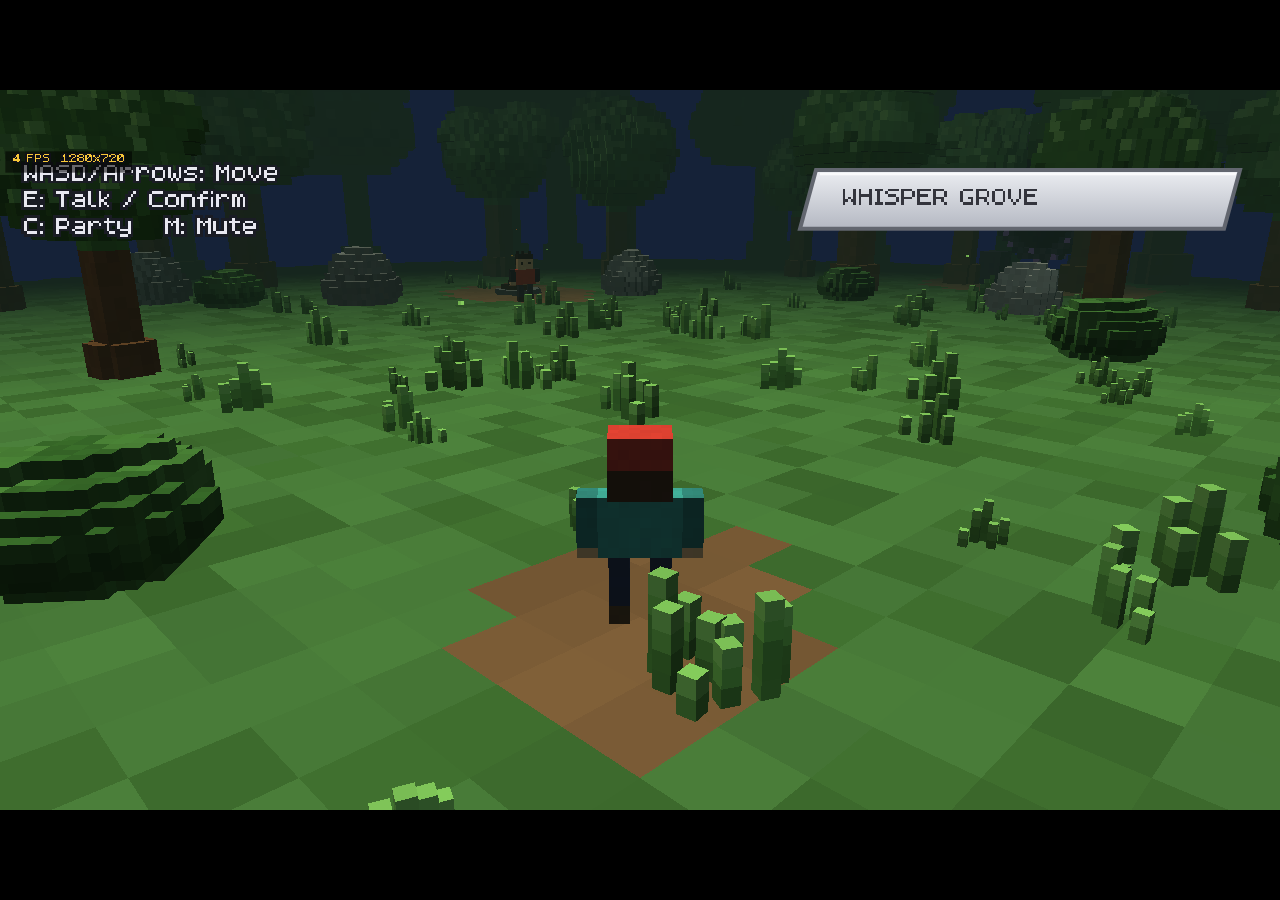
==== commit bff61033: "feat: unique cinematic per-attack SFX + procedural battle music Audio (still 100% synthesized, no fi" ====
--- a/grove-clash-standalone.html
+++ b/grove-clash-standalone.html
@@ -428,6 +428,8 @@
 const Sfx = (() => {
   let ctx = null, master = null, noiseBuf = null;
   let muted = false, ambTimer = null;
+  let musicGain = null, pendingTrack = null;
+  const music = { on: false, track: null, step: 0, nextTime: 0, timer: null };
 
   function unlock() {
     if (ctx) { if (ctx.state === 'suspended') ctx.resume(); return; }
@@ -437,12 +439,16 @@
     master = ctx.createGain();
     master.gain.value = muted ? 0 : 0.45;
     master.connect(ctx.destination);
+    musicGain = ctx.createGain();      // battle music sits under the SFX
+    musicGain.gain.value = 0.42;
+    musicGain.connect(master);
     // 1 second of white noise, reused by every noise-based effect
     const n = ctx.sampleRate;
     noiseBuf = ctx.createBuffer(1, n, ctx.sampleRate);
     const d = noiseBuf.getChannelData(0);
     for (let i = 0; i < n; i++) d[i] = Math.random() * 2 - 1;
     startAmbience();
+    if (pendingTrack) startMusic(pendingTrack); // a battle was waiting on audio
   }
 
   // ---- tiny synth helpers ----
@@ -547,6 +553,23 @@
     step:    () => noise({ f0: 700, f1: 250, dur: 0.05, vol: 0.04 }),
   };
 
+  // ---- unique, cinematic signature per attack (layered on the move's FX) ----
+  const MOVEFX = {
+    TACKLE: () => { tone({ f0: 160, f1: 360, dur: 0.13, vol: 0.16, type: 'sawtooth' }); noise({ f0: 600, f1: 2200, dur: 0.16, vol: 0.18, ftype: 'bandpass', q: 1 }); },
+    GROWL: () => { tone({ f0: 300, f1: 90, dur: 0.55, vol: 0.2, type: 'sawtooth' }); tone({ f0: 150, f1: 58, dur: 0.55, vol: 0.14, type: 'square', delay: 0.03 }); noise({ f0: 520, f1: 120, dur: 0.5, vol: 0.1, ftype: 'lowpass' }); },
+    MINDBEAM: () => { tone({ f0: 520, f1: 1180, dur: 0.42, vol: 0.14, type: 'sine' }); tone({ f0: 532, f1: 1210, dur: 0.42, vol: 0.12, type: 'triangle' }); noise({ f0: 3000, f1: 6200, dur: 0.3, vol: 0.05, ftype: 'highpass', delay: 0.12 }); },
+    PSYBLAST: () => { tone({ f0: 300, f1: 1500, dur: 0.3, vol: 0.12, type: 'sine' }); tone({ f0: 1568, dur: 0.5, vol: 0.12, type: 'sine', delay: 0.28 }); tone({ f0: 90, f1: 38, dur: 0.4, vol: 0.3, type: 'sine', delay: 0.28 }); noise({ f0: 1200, f1: 200, dur: 0.4, vol: 0.3, delay: 0.28 }); },
+    CINDER: () => { noise({ f0: 300, f1: 2400, dur: 0.25, vol: 0.2, ftype: 'bandpass', q: 0.8 }); noise({ f0: 3000, f1: 5000, dur: 0.3, vol: 0.08, ftype: 'highpass', delay: 0.05 }); tone({ f0: 120, f1: 48, dur: 0.3, vol: 0.18, type: 'sine', delay: 0.1 }); },
+    SCORCH: () => { noise({ f0: 400, f1: 120, dur: 0.5, vol: 0.4, ftype: 'lowpass', q: 1.4 }); noise({ f0: 2600, f1: 4800, dur: 0.4, vol: 0.1, ftype: 'highpass' }); tone({ f0: 110, f1: 38, dur: 0.45, vol: 0.32, type: 'sine', delay: 0.05 }); },
+    LEAFRAZOR: () => { noise({ f0: 1200, f1: 4200, dur: 0.12, vol: 0.22, ftype: 'bandpass', q: 2.4 }); tone({ f0: 1800, f1: 600, dur: 0.14, vol: 0.1, type: 'sawtooth', delay: 0.02 }); },
+    SEEDBURST: () => { for (let i = 0; i < 5; i++) noise({ f0: 1800, f1: 600, dur: 0.05, vol: 0.12, ftype: 'bandpass', q: 3, delay: i * 0.05 }); tone({ f0: 880, dur: 0.18, vol: 0.08, type: 'triangle', delay: 0.1 }); },
+    VOIDLANCE: () => { tone({ f0: 740, f1: 300, dur: 0.5, vol: 0.14, type: 'square' }); tone({ f0: 300, f1: 740, dur: 0.5, vol: 0.1, type: 'sawtooth' }); tone({ f0: 60, f1: 40, dur: 0.6, vol: 0.3, type: 'sine' }); noise({ f0: 1400, f1: 400, dur: 0.4, vol: 0.12, ftype: 'bandpass', q: 6, delay: 0.1 }); },
+    VOIDSTORM: () => { noise({ f0: 200, f1: 3000, dur: 0.5, vol: 0.18, ftype: 'bandpass', q: 1.5 }); tone({ f0: 880, f1: 200, dur: 0.5, vol: 0.12, type: 'square' }); tone({ f0: 55, f1: 36, dur: 0.6, vol: 0.3, type: 'sine' }); },
+    DREADWAVE: () => { tone({ f0: 140, f1: 90, dur: 0.5, vol: 0.2, type: 'sawtooth' }); tone({ f0: 70, f1: 46, dur: 0.6, vol: 0.26, type: 'sine' }); noise({ f0: 600, f1: 160, dur: 0.5, vol: 0.12, ftype: 'lowpass' }); },
+    ABYSSNOVA: () => { noise({ f0: 800, f1: 48, dur: 0.7, vol: 0.6, ftype: 'lowpass', q: 1.2 }); tone({ f0: 80, f1: 26, dur: 0.7, vol: 0.4, type: 'sine' }); [330, 466, 622].forEach((f, i) => tone({ f0: f, dur: 0.6, vol: 0.1, type: 'sawtooth', delay: i * 0.02 })); },
+    AWAKEN: () => { tone({ f0: 120, f1: 900, dur: 0.8, vol: 0.2, type: 'sawtooth' }); tone({ f0: 60, f1: 200, dur: 0.8, vol: 0.2, type: 'sine' }); noise({ f0: 400, f1: 4000, dur: 0.8, vol: 0.12, ftype: 'bandpass', q: 1 }); },
+  };
+
   // soft night-forest bed: filtered noise pad + scheduled cricket chirps
   function startAmbience() {
     if (!ctx) return;
@@ -566,9 +589,68 @@
     ambTimer = setTimeout(chirp, 1200);
   }
 
+  // ---- procedural battle music (no audio files; a small step sequencer) ----
+  const hz = (m) => 440 * Math.pow(2, (m - 69) / 12);
+  function mnote(midi, when, dur, vol, type) {
+    if (!ctx || !midi) return;
+    const osc = ctx.createOscillator(), g = ctx.createGain();
+    osc.type = type || 'triangle';
+    osc.frequency.setValueAtTime(hz(midi), when);
+    g.gain.setValueAtTime(0.0001, when);
+    g.gain.exponentialRampToValueAtTime(vol, when + 0.02);
+    g.gain.exponentialRampToValueAtTime(0.0001, when + dur);
+    osc.connect(g); g.connect(musicGain);
+    osc.start(when); osc.stop(when + dur + 0.05);
+  }
+  // 4-bar loops: chord pad (per bar), bass (per bar) + sub octave, lead (per beat)
+  const TRACKS = {
+    battle: { // heroic / majestic — Am F C G
+      bpm: 142,
+      chords: [[57, 60, 64], [53, 57, 60], [52, 55, 60], [55, 59, 62]],
+      bass: [45, 41, 48, 43],
+      lead: [69, 0, 72, 76, 74, 0, 72, 69, 67, 72, 76, 0, 74, 71, 67, 62],
+    },
+    boss: { // dark / intense — Dm Bb Gm A(maj for tension)
+      bpm: 154,
+      chords: [[50, 53, 57], [46, 50, 53], [55, 58, 62], [57, 61, 64]],
+      bass: [38, 34, 43, 45],
+      lead: [62, 0, 65, 68, 70, 0, 69, 65, 67, 70, 74, 0, 73, 0, 69, 64],
+    },
+  };
+  function scheduleMusic() {
+    music.timer = null;
+    if (!music.on || !ctx) return;
+    const tr = TRACKS[music.track]; if (!tr) return;
+    const spb = 60 / tr.bpm;
+    while (music.nextTime < ctx.currentTime + 0.25) {
+      const beat = music.step % 16, bar = (beat / 4) | 0;
+      mnote(tr.bass[bar], music.nextTime, spb * 0.95, 0.4, 'triangle');
+      mnote(tr.bass[bar] - 12, music.nextTime, spb * 0.95, 0.18, 'sine');
+      if (beat % 4 === 0) for (const c of tr.chords[bar]) mnote(c, music.nextTime, spb * 3.7, 0.12, 'triangle');
+      if (tr.lead[beat]) mnote(tr.lead[beat], music.nextTime, spb * 0.85, 0.32, 'sawtooth');
+      music.nextTime += spb;
+      music.step++;
+    }
+    music.timer = setTimeout(scheduleMusic, 60);
+  }
+  function startMusic(track) {
+    pendingTrack = track;
+    if (!ctx) return; // will start once audio unlocks
+    music.on = true; music.track = track; music.step = 0;
+    music.nextTime = ctx.currentTime + 0.1;
+    if (music.timer) { clearTimeout(music.timer); music.timer = null; }
+    scheduleMusic();
+  }
+  function stopMusic() {
+    pendingTrack = null; music.on = false;
+    if (music.timer) { clearTimeout(music.timer); music.timer = null; }
+  }
+
   return {
     unlock,
     play: (name) => { if (ctx && FX[name]) FX[name](); },
+    move: (id) => { if (ctx) (MOVEFX[id] || FX.impact)(); },
+    startMusic, stopMusic,
     toggleMute: () => {
       muted = !muted;
       if (master) master.gain.value = muted ? 0 : 0.45;
@@ -3709,6 +3791,7 @@
                      { def: os.stats.def, defStage: 0 }, move, rngBattle)
       : { dmg: 0, crit: false, miss: rngBattle() * 100 >= move.acc };
     yield* say(BData.fmt(BData.MSG.used, { A: st.name, M: move.name }), { auto: true, hold: 320 });
+    Sfx.move(move.id); // each attack's unique cinematic signature sound
     // electric wind-up: the attacker crackles with energy as the move begins
     Fx.crackle(head(sideActor(s), 0.72), { n: 3, len: 0.6, colors: ELEC });
     Fx.sparks(head(sideActor(s), 0.55), { n: 7, speed: 2.4, up: 0.5, g: -3, colors: ELEC, life: 0.3, s: 0.04 });
@@ -4425,6 +4508,7 @@
     awaitParty = false; pickedAlly = -1; awaitOptional = false;
     awaitAsk = false; askChoice = -1; askCursor = 1;
     ball.visible = false; ball.flight = null;
+    Sfx.startMusic(arena === 'dungeon' ? 'boss' : 'battle'); // majestic battle BGM
 
     if (params.fly) {
       state = 'FLY';
@@ -4735,7 +4819,7 @@
     }
   }
 
-  function exit() { Fx.clear(); Cam.idleDrift(false); }
+  function exit() { Fx.clear(); Cam.idleDrift(false); Sfx.stopMusic(); }
 
   return { enter, update, render3d, renderUi, exit };
 })();
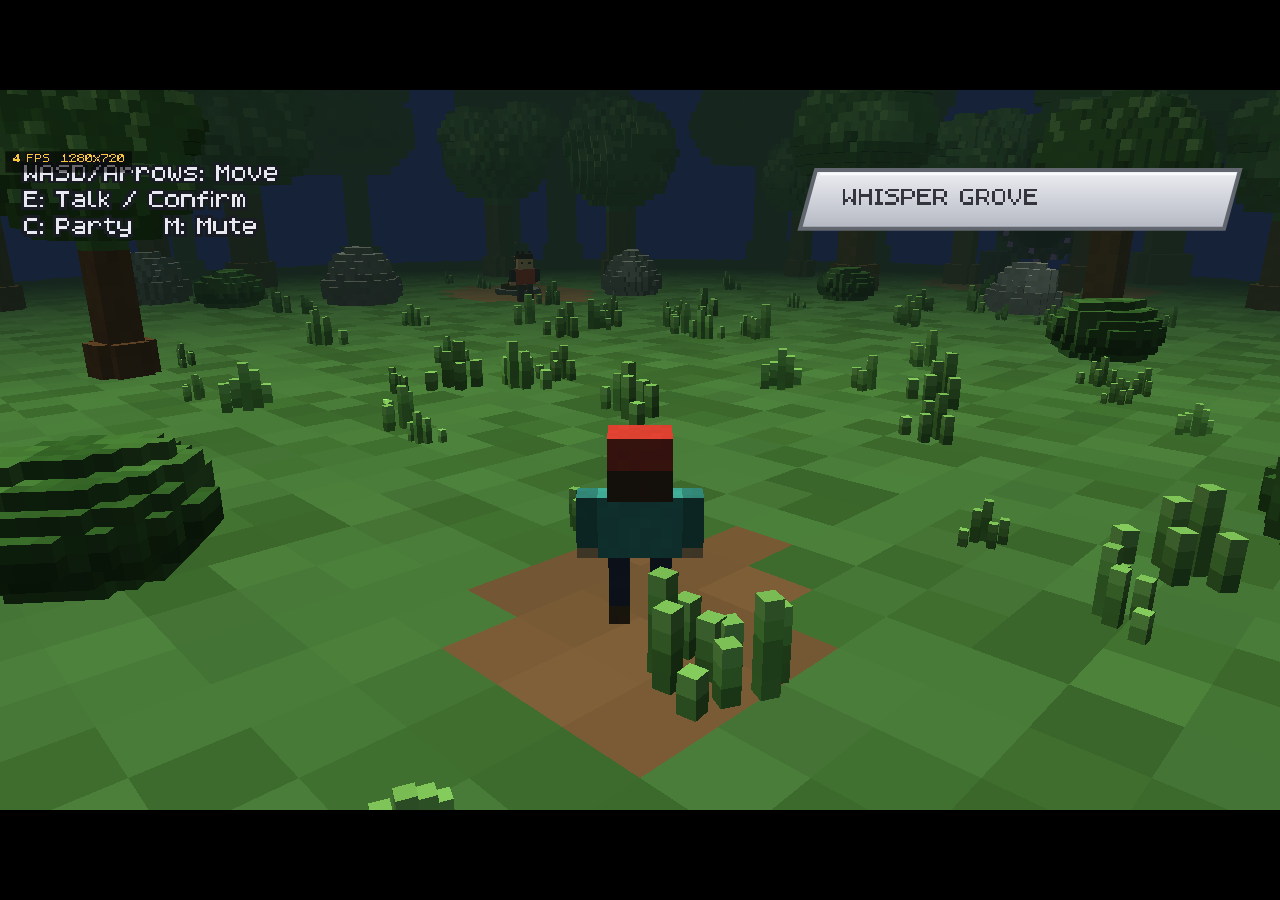
==== commit 4e3ef361: "refine: richer, more intense, faster battle music Reworked the procedural battle BGM engine (still n" ====
--- a/grove-clash-standalone.html
+++ b/grove-clash-standalone.html
@@ -440,7 +440,7 @@
     master.gain.value = muted ? 0 : 0.45;
     master.connect(ctx.destination);
     musicGain = ctx.createGain();      // battle music sits under the SFX
-    musicGain.gain.value = 0.42;
+    musicGain.gain.value = 0.34;       // headroom for the dense, multi-layer mix
     musicGain.connect(master);
     // 1 second of white noise, reused by every noise-based effect
     const n = ctx.sampleRate;
@@ -602,36 +602,70 @@
     osc.connect(g); g.connect(musicGain);
     osc.start(when); osc.stop(when + dur + 0.05);
   }
-  // 4-bar loops: chord pad (per bar), bass (per bar) + sub octave, lead (per beat)
+  function mnoise(when, f0, f1, dur, vol, ftype, q) {
+    if (!ctx) return;
+    const src = ctx.createBufferSource(); src.buffer = noiseBuf; src.loop = true;
+    const f = ctx.createBiquadFilter(); f.type = ftype || 'highpass';
+    f.frequency.setValueAtTime(f0, when); if (f1) f.frequency.exponentialRampToValueAtTime(Math.max(10, f1), when + dur);
+    f.Q.value = q || 0.7;
+    const g = ctx.createGain();
+    g.gain.setValueAtTime(0.0001, when); g.gain.exponentialRampToValueAtTime(vol, when + 0.004); g.gain.exponentialRampToValueAtTime(0.0001, when + dur);
+    src.connect(f); f.connect(g); g.connect(musicGain);
+    src.start(when); src.stop(when + dur + 0.05);
+  }
+  function mkick(when) {
+    if (!ctx) return;
+    const o = ctx.createOscillator(), g = ctx.createGain();
+    o.type = 'sine'; o.frequency.setValueAtTime(155, when); o.frequency.exponentialRampToValueAtTime(45, when + 0.11);
+    g.gain.setValueAtTime(0.0001, when); g.gain.exponentialRampToValueAtTime(0.55, when + 0.005); g.gain.exponentialRampToValueAtTime(0.0001, when + 0.16);
+    o.connect(g); g.connect(musicGain); o.start(when); o.stop(when + 0.2);
+  }
+  const msnare = (when) => { mnoise(when, 1900, 800, 0.14, 0.26, 'highpass', 0.6); mnoise(when, 380, 200, 0.1, 0.12, 'bandpass', 1.2); };
+  const mhat = (when, accent) => mnoise(when, 7200, 9000, accent ? 0.05 : 0.03, accent ? 0.12 : 0.07, 'highpass', 0.8);
+
+  // 4-bar loops, scheduled in 8th-notes (32 steps): drums + bass + sub +
+  // chord pad + arpeggio + a harmonized lead. Faster + denser than before.
   const TRACKS = {
     battle: { // heroic / majestic — Am F C G
-      bpm: 142,
+      bpm: 170,
       chords: [[57, 60, 64], [53, 57, 60], [52, 55, 60], [55, 59, 62]],
       bass: [45, 41, 48, 43],
-      lead: [69, 0, 72, 76, 74, 0, 72, 69, 67, 72, 76, 0, 74, 71, 67, 62],
+      lead: [69, 71, 72, 76, 74, 72, 69, 67, 72, 74, 77, 74, 72, 69, 65, 64,
+             67, 72, 76, 79, 76, 72, 67, 64, 67, 71, 74, 79, 78, 74, 71, 67],
     },
     boss: { // dark / intense — Dm Bb Gm A(maj for tension)
-      bpm: 154,
+      bpm: 186,
       chords: [[50, 53, 57], [46, 50, 53], [55, 58, 62], [57, 61, 64]],
       bass: [38, 34, 43, 45],
-      lead: [62, 0, 65, 68, 70, 0, 69, 65, 67, 70, 74, 0, 73, 0, 69, 64],
+      lead: [62, 65, 69, 74, 73, 69, 65, 62, 70, 74, 77, 74, 70, 69, 65, 62,
+             67, 70, 74, 79, 77, 74, 70, 67, 69, 73, 76, 81, 80, 76, 73, 69],
     },
   };
   function scheduleMusic() {
     music.timer = null;
     if (!music.on || !ctx) return;
     const tr = TRACKS[music.track]; if (!tr) return;
-    const spb = 60 / tr.bpm;
+    const spb = 60 / tr.bpm, sp8 = spb / 2; // step = one 8th note
     while (music.nextTime < ctx.currentTime + 0.25) {
-      const beat = music.step % 16, bar = (beat / 4) | 0;
-      mnote(tr.bass[bar], music.nextTime, spb * 0.95, 0.4, 'triangle');
-      mnote(tr.bass[bar] - 12, music.nextTime, spb * 0.95, 0.18, 'sine');
-      if (beat % 4 === 0) for (const c of tr.chords[bar]) mnote(c, music.nextTime, spb * 3.7, 0.12, 'triangle');
-      if (tr.lead[beat]) mnote(tr.lead[beat], music.nextTime, spb * 0.85, 0.32, 'sawtooth');
-      music.nextTime += spb;
+      const step = music.step % 32, bar = (step / 8) | 0, inBar = step % 8;
+      const w = music.nextTime;
+      // driving drum kit
+      if (inBar === 0 || inBar === 4 || inBar === 7) mkick(w);
+      if (inBar === 2 || inBar === 6) msnare(w);
+      mhat(w, inBar % 2 === 0);
+      // bass pulse (every quarter) + sub octave
+      if (inBar % 2 === 0) { mnote(tr.bass[bar], w, sp8 * 1.4, 0.4, 'triangle'); mnote(tr.bass[bar] - 12, w, sp8 * 1.4, 0.2, 'sine'); }
+      // chord pad held across the bar
+      if (inBar === 0) for (const c of tr.chords[bar]) mnote(c, w, spb * 3.6, 0.09, 'triangle');
+      // shimmering arpeggio (cycles the bar's chord up an octave)
+      const ac = tr.chords[bar]; mnote(ac[step % ac.length] + 12, w, sp8 * 0.7, 0.07, 'square');
+      // harmonized 8th-note lead (brassy saw + an octave sparkle)
+      const ln = tr.lead[step];
+      if (ln) { mnote(ln, w, sp8 * 0.95, 0.3, 'sawtooth'); mnote(ln + 12, w, sp8 * 0.95, 0.09, 'square'); }
+      music.nextTime += sp8;
       music.step++;
     }
-    music.timer = setTimeout(scheduleMusic, 60);
+    music.timer = setTimeout(scheduleMusic, 50);
   }
   function startMusic(track) {
     pendingTrack = track;
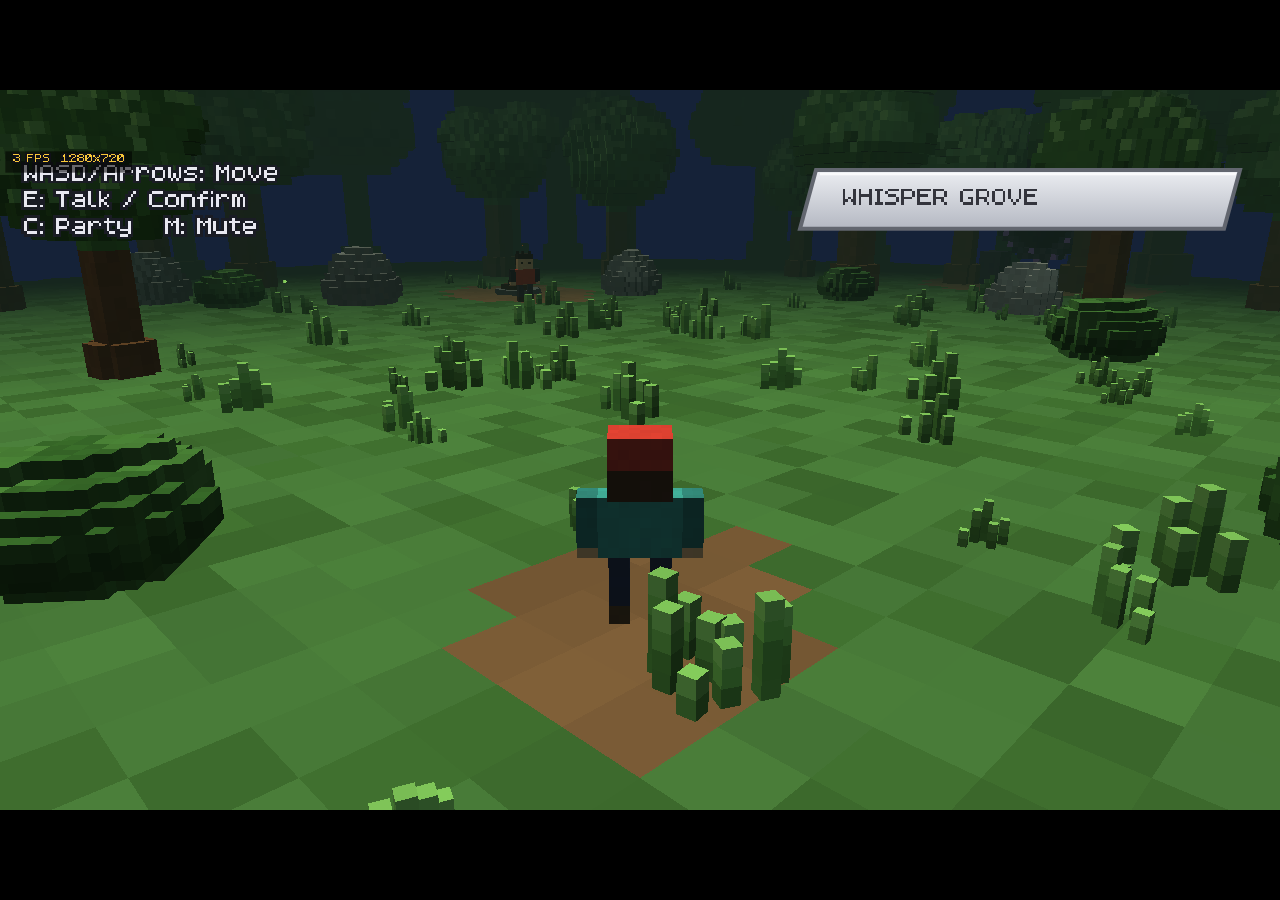
==== commit 829f87e8: "fix: crash when using beam-type attacks (Mindbeam / Leafrazor) kindBeam (the 'beam' animation used b" ====
--- a/grove-clash-standalone.html
+++ b/grove-clash-standalone.html
@@ -3383,7 +3383,7 @@
       Fx.hitstop(85);
       Fx.slowmo(300, 0.4);
       Fx.flash(75, 0.8, tint);
-      Fx.pulseLight(tgt, tint, 3.0, 260, 7);
+      Fx.pulseLight(chest(v), tint, 3.0, 260, 7);
       Fx.addTrauma(0.5);
       v.flashT = 0.34;
       Fx.burst(chest(v), { n: 32, speed: 3.2, colors: fx, life: 0.55, g: -3 });
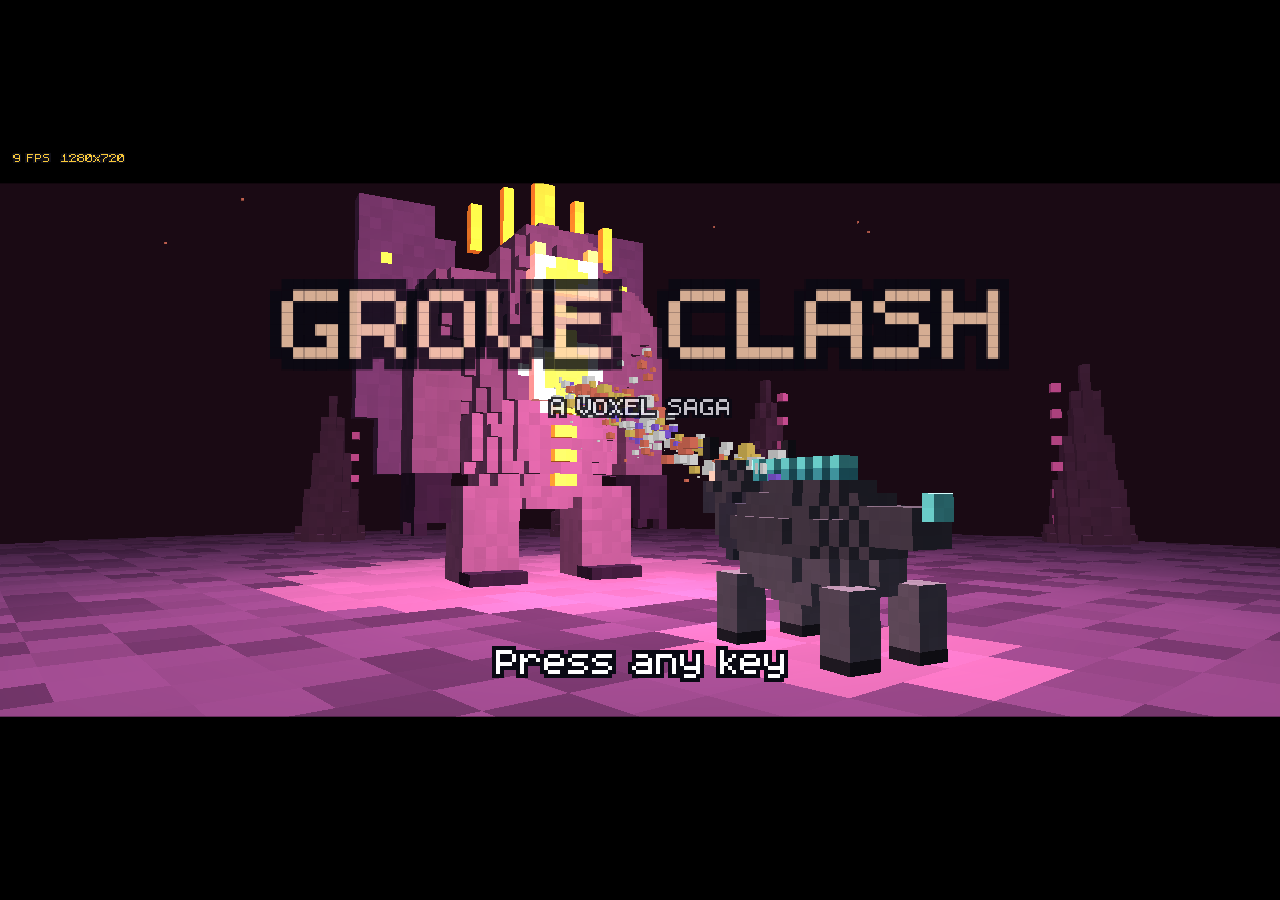
==== commit 9f4e1d90: "Add opening sequence, save slots, name entry, and 5-level difficulty Boot now opens an original retr" ====
--- a/grove-clash-standalone.html
+++ b/grove-clash-standalone.html
@@ -232,6 +232,7 @@
     KeyX: 'back', Escape: 'back', Backspace: 'back',
     KeyM: 'mute',
     KeyC: 'party',
+    KeyO: 'options',
     KeyT: 'stats',
     KeyP: 'pose',
     ShiftLeft: 'fast', ShiftRight: 'fast',
@@ -533,6 +534,12 @@
       tone({ f0: 130, f1: 28, dur: 0.4, vol: 0.4, type: 'sine' });
     },
     faint:   () => tone({ f0: 600, f1: 70, dur: 0.7, vol: 0.2, type: 'square' }),
+    giantbeam: () => { // colossal sustained void beam (the giant's intro attack)
+      noise({ f0: 220, f1: 60, dur: 1.1, vol: 0.5, ftype: 'lowpass', q: 1.2 });
+      tone({ f0: 880, f1: 200, dur: 1.0, vol: 0.16, type: 'sawtooth' });
+      tone({ f0: 70, f1: 40, dur: 1.1, vol: 0.34, type: 'sine' });
+      noise({ f0: 1800, f1: 5000, dur: 0.5, vol: 0.1, ftype: 'highpass', delay: 0.12 });
+    },
     heal:    () => {
       [523, 659, 784].forEach((f, i) => tone({ f0: f, dur: 0.12, vol: 0.11, delay: i * 0.09, type: 'sine' }));
       noise({ f0: 2000, f1: 4500, dur: 0.35, vol: 0.05, ftype: 'highpass' });
@@ -570,6 +577,29 @@
     AWAKEN: () => { tone({ f0: 120, f1: 900, dur: 0.8, vol: 0.2, type: 'sawtooth' }); tone({ f0: 60, f1: 200, dur: 0.8, vol: 0.2, type: 'sine' }); noise({ f0: 400, f1: 4000, dur: 0.8, vol: 0.12, ftype: 'bandpass', q: 1 }); },
   };
 
+  // synthesized "voice" blip — a short vowel-ish formant chirp keyed off the
+  // character, fired per-letter by the typewriter so spoken lines read as
+  // BOTH voice and text. (Real TTS is impossible offline / zero-dependency.)
+  function voice(ch) {
+    if (!ctx || !ch || ch === ' ' || ch === '\n') return;
+    const code = ch.charCodeAt(0);
+    const base = 128 + (code % 13) * 10;
+    const t0 = ctx.currentTime;
+    for (const det of [0, 5]) {
+      const o = ctx.createOscillator(), g = ctx.createGain();
+      o.type = 'sawtooth';
+      o.frequency.setValueAtTime(base + det, t0);
+      o.frequency.exponentialRampToValueAtTime((base + det) * 1.16, t0 + 0.05);
+      const f = ctx.createBiquadFilter();
+      f.type = 'bandpass'; f.frequency.value = 700 + (code % 5) * 130; f.Q.value = 6;
+      g.gain.setValueAtTime(0.0001, t0);
+      g.gain.exponentialRampToValueAtTime(0.05, t0 + 0.012);
+      g.gain.exponentialRampToValueAtTime(0.0001, t0 + 0.078);
+      o.connect(f); f.connect(g); g.connect(master);
+      o.start(t0); o.stop(t0 + 0.1);
+    }
+  }
+
   // soft night-forest bed: filtered noise pad + scheduled cricket chirps
   function startAmbience() {
     if (!ctx) return;
@@ -639,6 +669,20 @@
       bass: [38, 34, 43, 45],
       lead: [62, 65, 69, 74, 73, 69, 65, 62, 70, 74, 77, 74, 70, 69, 65, 62,
              67, 70, 74, 79, 77, 74, 70, 67, 69, 73, 76, 81, 80, 76, 73, 69],
+    },
+    title: { // bright, anthemic retro-opening fanfare — C G Am F
+      bpm: 132,
+      chords: [[60, 64, 67], [55, 59, 62], [57, 60, 64], [53, 57, 60]],
+      bass: [36, 31, 33, 29],
+      lead: [72, 76, 79, 76, 74, 72, 71, 72, 67, 71, 74, 71, 69, 67, 66, 67,
+             69, 72, 76, 72, 74, 76, 79, 84, 83, 79, 76, 72, 74, 71, 67, 72],
+    },
+    tutorial: { // tense, driving — Am F Dm E
+      bpm: 150,
+      chords: [[57, 60, 64], [53, 57, 60], [50, 53, 57], [52, 56, 59]],
+      bass: [45, 41, 38, 40],
+      lead: [69, 72, 71, 69, 67, 69, 72, 74, 65, 69, 68, 65, 64, 65, 69, 72,
+             62, 65, 69, 74, 72, 69, 65, 62, 64, 68, 71, 76, 75, 71, 68, 64],
     },
   };
   function scheduleMusic() {
@@ -684,6 +728,7 @@
     unlock,
     play: (name) => { if (ctx && FX[name]) FX[name](); },
     move: (id) => { if (ctx) (MOVEFX[id] || FX.impact)(); },
+    voice,
     startMusic, stopMusic,
     toggleMute: () => {
       muted = !muted;
@@ -1457,6 +1502,73 @@
       g.set(Math.round(13 + Math.cos(a) * 11), Math.floor(r() * 24), Math.round(13 + Math.sin(a) * 11), C.crack);
     }
     return { g, colors, s: 0.13, jitter: 0.1 };
+  }
+
+  // PROTECTOR (AEGIS) — a sleek guardian beast: steel-blue plated body,
+  // glowing cyan crest + maw, four strong legs, swept tail. Faces +z (the
+  // player first sees its back shielding him in the wake cutscene). ~1.6u.
+  function protector() {
+    const g = Vox.grid(18, 20, 26);
+    const C = { body: 0, body2: 1, plate: 2, glow: 3, eye: 4, claw: 5, mane: 6 };
+    const colors = pal('#2e3c54', '#3c4e6c', '#23304a', '#46e6ff', '#eafcff', '#161d2c', '#2aa6c8');
+    // four legs (author the right pair; mirrorX makes the left). front near +z
+    for (const z of [5, 18]) {
+      g.box(11, 0, z, 13, 5, z + 2, C.body2);
+      g.box(11, 0, z, 13, 0, z + 2, C.claw);
+    }
+    g.ellipsoid(9, 9.5, 13, 5.2, 4.4, 8.0, C.body);   // barrel body
+    g.ellipsoid(9, 6.5, 13, 4.4, 3.0, 7.2, C.body2);  // belly
+    g.ellipsoid(9, 9.5, 20, 4.0, 4.0, 2.2, C.plate);  // chest plate
+    g.ellipsoid(9, 9.6, 21.2, 1.5, 1.7, 1.0, C.glow); // glowing chest core
+    // neck + head forward (+z)
+    g.box(9, 9, 20, 11, 13, 23, C.body);
+    g.ellipsoid(9, 13, 23, 3.0, 2.7, 2.6, C.body);
+    g.box(9, 11, 24, 11, 13, 25, C.plate);            // muzzle
+    g.ellipsoid(9, 11.4, 25, 1.2, 0.9, 0.7, C.glow);  // glowing maw
+    g.set(11, 14, 24, C.eye);                          // right eye -> mirror
+    g.set(13, 16, 22, C.claw); g.set(13, 17, 22, C.claw); // right ear
+    // glowing crest spikes along the spine
+    for (let z = 10; z <= 22; z += 2) { g.set(9, 14, z, C.mane); g.set(9, 15, z, C.glow); }
+    // swept tail (-z) with a glowing tip
+    g.box(9, 9, 2, 10, 11, 5, C.body);
+    g.set(9, 12, 1, C.glow); g.set(9, 11, 1, C.glow);
+    g.mirrorX();
+    return { g, colors, s: 0.08, jitter: 0.06 };
+  }
+
+  // GIANT (COLOSSUS) — a colossal, majestic horned & winged beast with a
+  // blazing maw; the tutorial's overwhelming opponent. Faces +z. Built
+  // large (~4.7u — it towers; the camera tilts up at it).
+  function giant() {
+    const g = Vox.grid(30, 36, 24);
+    const C = { hide: 0, hide2: 1, plate: 2, horn: 3, eye: 4, claw: 5, wing: 6, maw: 7 };
+    const colors = pal('#3a2f5e', '#4a3c74', '#efe6ff', '#cfa63a', '#ffe27a', '#1a1330', '#2c2350', '#ffd24a');
+    g.ellipsoid(15, 18, 12, 8, 10, 6.4, C.hide);      // colossal torso
+    g.ellipsoid(15, 12, 12, 6.8, 6.6, 6.0, C.hide2);  // belly
+    g.ellipsoid(15, 17, 17.4, 3.2, 3.4, 1.4, C.plate);// chest plate
+    g.ellipsoid(15, 17, 18.0, 1.9, 2.1, 0.9, C.maw);  // blazing chest maw
+    // right wing (swept membrane, low-z behind the shoulder)
+    g.box(21, 14, 4, 29, 30, 5, C.wing);
+    g.box(23, 27, 4, 29, 33, 5, C.wing);
+    g.box(22, 9, 4, 27, 14, 5, C.wing);
+    g.set(25, 22, 5, C.maw); g.set(27, 28, 5, C.maw);
+    // right arm + claw
+    g.ellipsoid(22, 22, 12, 3.8, 3.8, 3.8, C.hide);
+    g.box(23, 9, 11, 26, 22, 14, C.hide);
+    g.box(24, 5, 11, 26, 8, 15, C.claw);
+    g.set(26, 4, 11, C.claw); g.set(26, 4, 15, C.claw);
+    g.box(18, 0, 11, 22, 7, 15, C.hide2);             // right leg
+    g.box(18, 0, 15, 22, 0, 17, C.claw);
+    g.ellipsoid(15, 26, 14, 4.4, 4.0, 4.2, C.hide);   // head
+    g.box(15, 24, 17, 17, 26, 18, C.plate);           // jaw / muzzle (right)
+    g.ellipsoid(15, 25, 18.2, 1.6, 1.2, 0.8, C.maw);  // glowing maw
+    g.set(17, 27, 18, C.eye);                          // right eye -> mirror
+    g.box(15, 30, 13, 15, 34, 13, C.horn);            // crown of horns
+    g.box(18, 29, 13, 18, 33, 13, C.horn);
+    g.box(21, 28, 13, 21, 31, 13, C.horn);
+    for (let y = 8; y < 26; y += 2) g.set(15, y, 18, C.maw); // spine glow
+    g.mirrorX();
+    return { g, colors, s: 0.13, jitter: 0.09 };
   }
 
   // obsidian spire — jagged dungeon scatter
@@ -1535,7 +1647,7 @@
 
   const BUILDERS = {
     pixlit, magmule, thornlet, emberik, ball, hero, rex_idle, rex_raised,
-    vorneth, vorneth_x, portal, cliff, spire, npc_hiker, npc_lass, npc_ace,
+    vorneth, vorneth_x, protector, giant, portal, cliff, spire, npc_hiker, npc_lass, npc_ace,
     tree0: () => tree(0), tree1: () => tree(1), tree2: () => tree(2),
     rock0: () => rock(0), rock1: () => rock(1),
     bush, tuft, slab, campfire,
@@ -2058,10 +2170,11 @@
   // ---- message box / typewriter ----
 
   function typewriter() {
-    let lines = [], shown = 0, total = 0, time = 0, blip = 0;
+    let lines = [], shown = 0, total = 0, time = 0, blip = 0, voiced = false, joined = '';
     return {
-      set(text, maxWidth) {
+      set(text, maxWidth, opts) {
         maxWidth = maxWidth || 860;
+        voiced = !!(opts && opts.voiced);
         lines = [];
         for (const para0 of String(text).split('\n')) {
           let line = '';
@@ -2072,7 +2185,8 @@
           }
           lines.push(line);
         }
-        total = lines.join('\n').length;
+        joined = lines.join('\n');
+        total = joined.length;
         shown = 0; time = 0;
       },
       update(dt) {
@@ -2080,7 +2194,9 @@
         time += dt * 1000;
         while (time >= 18 && shown < total) {
           time -= 18; shown++;
-          if ((++blip % 3) === 0 && typeof Sfx !== 'undefined') Sfx.play('blip');
+          if (typeof Sfx === 'undefined') continue;
+          if (voiced) { if (shown % 2 === 0) Sfx.voice(joined[shown - 1]); }   // spoken line
+          else if ((++blip % 3) === 0) Sfx.play('blip');
         }
       },
       skip() { shown = total; },
@@ -2117,6 +2233,17 @@
     }
   }
 
+  // big centered cutscene caption (sits in the cinematic safe band, clear of
+  // the letterbox bars) — used for spoken story lines.
+  function cutsceneText(ctx, tw, t, waiting) {
+    const lines = tw.visibleLines();
+    const y0 = 252 - (Math.max(1, lines.length) - 1) * 17;
+    for (let i = 0; i < lines.length; i++)
+      PFont.drawC(ctx, lines[i], 480, y0 + i * 34, { scale: 3, color: '#ffffff', outline: '#0a0a14' });
+    if (waiting && tw.done() && Math.sin(t * 7) > 0)
+      PFont.drawC(ctx, '▼', 480, y0 + lines.length * 34 + 6, { scale: 2, color: '#f8c838' });
+  }
+
   function prompt(ctx, text) {
     const w = PFont.width(text, 2) + 36;
     const x = 480 - w / 2;
@@ -2147,7 +2274,7 @@
     para, panel, bar, ball, tealBall, hpColor,
     redFrame, emblem, moveGrid, actionGrid, partyPanel, partyHint,
     enemyPanel, playerPanel, playerParty,
-    typewriter, msgBox, prompt, hint, locationCard,
+    typewriter, msgBox, cutsceneText, prompt, hint, locationCard,
   };
 })();
 </script>
@@ -2675,21 +2802,27 @@
 const BData = (() => {
 
   const SPECIES = {
-    PIXLIT:   { name: 'PIXLIT',   base: { hp: 40, atk: 75, def: 60, spe: 40 },
+    PIXLIT:   { name: 'PIXLIT',   type: 'PSY',  base: { hp: 40, atk: 75, def: 60, spe: 40 },
                 moves: ['TACKLE', 'GROWL', 'MINDBEAM', 'PSYBLAST'],
                 ppInit: [35, 30, 16, 20] }, // worn from the journey (matches the reference shot)
-    THORNLET: { name: 'THORNLET', base: { hp: 45, atk: 55, def: 65, spe: 35 },
+    THORNLET: { name: 'THORNLET', type: 'LEAF', base: { hp: 45, atk: 55, def: 65, spe: 35 },
                 moves: ['TACKLE', 'GROWL', 'LEAFRAZOR', 'SEEDBURST'] },
-    EMBERIK:  { name: 'EMBERIK',  base: { hp: 42, atk: 68, def: 48, spe: 50 },
+    EMBERIK:  { name: 'EMBERIK',  type: 'FIRE', base: { hp: 42, atk: 68, def: 48, spe: 50 },
                 moves: ['TACKLE', 'GROWL', 'CINDER', 'SCORCH'] },
-    MAGMULE:  { name: 'MAGMULE',  base: { hp: 52, atk: 32, def: 42, spe: 35 },
+    MAGMULE:  { name: 'MAGMULE',  type: 'FIRE', base: { hp: 52, atk: 32, def: 42, spe: 35 },
                 moves: ['TACKLE', 'CINDER', 'GROWL'] },
     // Dungeon boss — two forms. AWAKEN (a transform move) morphs VORNETH
     // into its true form mid-battle; statsFor() resolves each form's block.
-    VORNETH:   { name: 'VORNETH', base: { hp: 80, atk: 60, def: 60, spe: 50 },
+    VORNETH:   { name: 'VORNETH', type: 'VOID', base: { hp: 80, atk: 60, def: 60, spe: 50 },
                  moves: ['TACKLE', 'VOIDLANCE', 'DREADWAVE', 'AWAKEN'], form2: 'VORNETH_X', boss: true },
-    VORNETH_X: { name: 'VORNETH-X', base: { hp: 80, atk: 88, def: 74, spe: 72 },
+    VORNETH_X: { name: 'VORNETH-X', type: 'VOID', base: { hp: 80, atk: 88, def: 74, spe: 72 },
                  moves: ['VOIDLANCE', 'ABYSSNOVA', 'DREADWAVE', 'VOIDSTORM'], boss: true },
+    // The opening tutorial: AEGIS (the protector the player commands) is PSY,
+    // strong against the void GIANT (COLOSSUS) it shields the player from.
+    PROTECTOR: { name: 'AEGIS', type: 'PSY', base: { hp: 70, atk: 80, def: 70, spe: 64 },
+                 moves: ['TACKLE', 'MINDBEAM', 'PSYBLAST', 'GROWL'] },
+    GIANT:     { name: 'COLOSSUS', type: 'VOID', base: { hp: 130, atk: 70, def: 82, spe: 38 },
+                 moves: ['STOMP', 'ROAR', 'GIANTBEAM', 'GNOVA'], giant: true },
   };
 
   /* anim kinds (battle.js dispatch): dash | rings | beam | orb | volley.
@@ -2722,6 +2855,41 @@
     VOIDSTORM: { name: 'Void Storm', type: 'VOID', power: 80, acc: 90,  pp: 10,
                  anim: 'voidbeam', fx: [[0.72, 0.34, 1], [1, 1, 1], [0.95, 0.45, 1]] },
     AWAKEN:    { name: 'Awaken', type: 'VOID', power: 0, acc: 100, pp: 5, effect: 'transform' },
+    // tutorial GIANT moves — heavy slam, dread roar (debuff), and two
+    // telegraphed "charged" specials unlocked when it enrages.
+    STOMP:     { name: 'Stomp',      type: 'NORMAL', power: 55, acc: 95,  pp: 20,
+                 anim: 'dash',     fx: [W, [0.8, 0.7, 0.5], [0.5, 0.45, 0.4]] },
+    ROAR:      { name: 'Dread Roar', type: 'NORMAL', power: 0, acc: 100, pp: 20, effect: 'atkDown',
+                 anim: 'rings',    fx: [W, [1, 0.7, 0.4]] },
+    GIANTBEAM: { name: 'Giga Beam', type: 'VOID',   power: 85, acc: 100, pp: 5, telegraph: true,
+                 anim: 'voidbeam', fx: [[1, 0.88, 0.4], W, [0.7, 0.5, 1]] },
+    GNOVA:     { name: 'Ruin Nova', type: 'VOID',   power: 95, acc: 90,  pp: 5, telegraph: true,
+                 anim: 'voidnova', fx: [[1, 0.8, 0.4], [1, 0.5, 0.9], W, [0.5, 0.15, 0.7]] },
+  };
+
+  /* Type effectiveness — a small balanced 4-cycle (NORMAL is neutral both
+     ways): FIRE>LEAF>PSY>VOID>FIRE. typeEff(undefined, ...) is 1, so damage
+     goldens computed without species types are unchanged. */
+  const TYPE_CHART = {
+    FIRE: { LEAF: 2, VOID: 0.5 },
+    LEAF: { PSY: 2, FIRE: 0.5 },
+    PSY:  { VOID: 2, LEAF: 0.5 },
+    VOID: { FIRE: 2, PSY: 0.5 },
+  };
+  function typeEff(atkType, defType) {
+    if (!atkType || !defType) return 1;
+    const row = TYPE_CHART[atkType];
+    return (row && row[defType]) || 1;
+  }
+
+  /* Difficulty — 5 levels scaling opponent strategy (aiPick tier) AND
+     attack-pattern diversity (movepool breadth / level / team size). */
+  const DIFFICULTY = {
+    1: { id: 1, name: 'Rookie',  blurb: 'Foes strike at random.',        moves: 2, levelDelta: -3, teamMax: 1 },
+    2: { id: 2, name: 'Trainer', blurb: 'Foes play the odds.',           moves: 2, levelDelta: -1, teamMax: 2 },
+    3: { id: 3, name: 'Ace',     blurb: 'Foes set up and press.',        moves: 3, levelDelta: 0,  teamMax: 3 },
+    4: { id: 4, name: 'Veteran', blurb: 'Foes hit weak spots, switch.',  moves: 4, levelDelta: 1,  teamMax: 3 },
+    5: { id: 5, name: 'Master',  blurb: 'Foes predict and punish.',      moves: 4, levelDelta: 2,  teamMax: 3 },
   };
 
   // battle items: 3 charges of each per battle
@@ -2745,19 +2913,33 @@
     return Math.max(2, 2 + s) / Math.max(2, 2 - s);
   };
 
-  /* att/def: {level, atk, def, atkStage, defStage}. move: MOVES entry.
-     rng: () => [0,1). Type effectiveness is x1 for every pairing in this
-     prototype (hook kept for expansion). */
+  /* att/def: {level, atk, def, atkStage, defStage, type}. move: MOVES entry.
+     rng: () => [0,1). att.type drives STAB (x1.5); def.type drives type
+     effectiveness via TYPE_CHART. Both default to neutral (x1) when a type
+     is absent, so damage goldens computed without types are unchanged. */
   function damage(att, def, move, rng) {
     if (!move.power) return { dmg: 0, crit: false, miss: false };
     if (rng() * 100 >= move.acc) return { dmg: 0, crit: false, miss: true };
     const A = att.atk * stageMul(att.atkStage || 0);
     const D = Math.max(1, def.def * stageMul(def.defStage || 0));
     const crit = rng() < 1 / 16;
-    const eff = 1; // type chart hook
+    const eff = typeEff(move.type, def.type);
+    const stab = (att.type && move.type === att.type) ? 1.5 : 1;
     let base = Math.floor(Math.floor(Math.floor(2 * att.level / 5 + 2) * move.power * A / D) / 50) + 2;
-    base = base * (crit ? 1.5 : 1) * eff * (0.85 + rng() * 0.15);
-    return { dmg: Math.max(1, Math.floor(base)), crit, miss: false };
+    base = base * (crit ? 1.5 : 1) * eff * stab * (0.85 + rng() * 0.15);
+    return { dmg: Math.max(1, Math.floor(base)), crit, miss: false, eff };
+  }
+
+  // mean damage estimate (no rng / no crit) — used by the predictive AI tier
+  // to spot a guaranteed KO or the best expected-damage line.
+  function estimateDamage(self, foe, move) {
+    if (!move.power) return 0;
+    const A = self.atk * stageMul(self.atkStage || 0);
+    const D = Math.max(1, foe.def * stageMul(foe.defStage || 0));
+    const eff = typeEff(move.type, foe.type);
+    const stab = (self.type && move.type === self.type) ? 1.5 : 1;
+    const base = Math.floor(Math.floor(Math.floor(2 * self.level / 5 + 2) * move.power * A / D) / 50) + 2;
+    return base * eff * stab * 0.925;
   }
 
   // EXP / leveling. Every party member gains the SAME reward (exp share);
@@ -2774,29 +2956,105 @@
     return M3.clamp(c, isBoss ? 0.03 : 0.05, isBoss ? 0.6 : 0.95);
   };
 
+  const usable = (id, ai) => {
+    const mv = MOVES[id];
+    return !!mv && (ai.pp[id] || 0) > 0 && mv.effect !== 'transform';
+  };
+
   /* enemy move choice over its OWN current moveset (works for any species
-     and either boss form). ai: {atkStage, foeHpFrac, pp: {moveId: n}}.
-     Transform moves are never AI-picked — boss phase changes are forced by
-     an HP threshold in battle.js. */
+     and either boss form). ai: {tier, atkStage, foeHpFrac, pp, self, foe}.
+     tier (1..5) scales strategic depth; tier === undefined keeps the legacy
+     weighting (== tier 2) so existing callers are unchanged. Transform moves
+     are never AI-picked — boss phase changes are forced by an HP threshold. */
   function aiPick(moves, ai, rng) {
+    const tier = ai.tier;
+    const pool = moves.filter((id) => usable(id, ai));
+    if (!pool.length) return moves[0];
+
+    // Tier 1 (Rookie): uniform-random among damaging moves (else any usable)
+    if (tier === 1) {
+      const dmg = pool.filter((id) => MOVES[id].power > 0);
+      const src = dmg.length ? dmg : pool;
+      return src[Math.floor(rng() * src.length)];
+    }
+
+    // Tier 5 (Master): predictive — take a guaranteed KO, else best EV; set
+    // up only when safe.
+    if (tier === 5 && ai.self && ai.foe) {
+      let best = null, bestDmg = -1;
+      for (const id of pool) {
+        if (!MOVES[id].power) continue;
+        const d = estimateDamage(ai.self, ai.foe, MOVES[id]);
+        if (d > bestDmg) { bestDmg = d; best = id; }
+      }
+      if (best) {
+        if (bestDmg >= ai.foe.hp) return best; // lethal — take it now
+        const setup = pool.find((id) => MOVES[id].effect === 'atkDown');
+        if (setup && ai.foe.hp > ai.foe.maxHp * 0.6 && (ai.atkStage || 0) > -1 && rng() < 0.5) return setup;
+        return best;
+      }
+    }
+
+    // Tiers 2/3/4: weighted selection with escalating smarts.
     const w = [];
+    for (const id of pool) {
+      const mv = MOVES[id];
+      let weight;
+      if (mv.effect === 'atkDown') {
+        weight = (tier >= 3)
+          ? ((ai.foeHpFrac > 0.6 && (ai.atkStage || 0) > -1) ? 0.6 : 0) // set up only while the foe is healthy
+          : ((ai.atkStage <= -6 || ai.foeHpFrac < 0.25) ? 0 : 0.22);    // legacy gate
+      } else {
+        weight = 0.4 + (mv.power || 0) / 220; // favor stronger moves
+        if (tier >= 3 && ai.foe) {            // STAB / type awareness
+          weight *= typeEff(mv.type, ai.foe.type);
+          if (ai.self && mv.type === ai.self.type) weight *= 1.3;
+        }
+        if (tier >= 4 && (ai.pp[id] || 0) <= 1 && ai.foeHpFrac > 0.5) weight *= 0.4; // conserve a low-PP nuke
+      }
+      if (weight > 0) w.push([id, weight]);
+    }
+    if (!w.length) return pool[0];
+    let total = 0; for (const [, x] of w) total += x;
+    let roll = rng() * total;
+    for (const [id, x] of w) { roll -= x; if (roll <= 0) return id; }
+    return w[w.length - 1][0];
+  }
+
+  // trim a species' moveset for low difficulties (damaging moves first, then
+  // status) so lower tiers field less attack-pattern diversity.
+  function enemyMovepool(moves, n) {
+    const dmg = [], status = [];
     for (const id of moves) {
       const mv = MOVES[id];
-      if (!mv || (ai.pp[id] || 0) <= 0 || mv.effect === 'transform') continue;
-      let weight;
-      if (mv.effect === 'atkDown') weight = (ai.atkStage <= -6 || ai.foeHpFrac < 0.25) ? 0 : 0.22;
-      else weight = 0.4 + (mv.power || 0) / 220; // favor stronger moves
-      if (weight > 0) w.push([id, weight]);
-    }
-    if (!w.length) {
-      for (const id of moves) if ((ai.pp[id] || 0) > 0 && MOVES[id] && MOVES[id].effect !== 'transform') return id;
-      return moves[0];
-    }
-    let total = 0;
-    for (const [, weight] of w) total += weight;
-    let roll = rng() * total;
-    for (const [id, weight] of w) { roll -= weight; if (roll <= 0) return id; }
-    return w[w.length - 1][0];
+      if (!mv || mv.effect === 'transform') continue;
+      (mv.power > 0 ? dmg : status).push(id);
+    }
+    const ordered = dmg.concat(status);
+    return ordered.slice(0, Math.max(1, Math.min(n, ordered.length)));
+  }
+
+  // matchup quality of selfType attacking/defending foeType (>1 favorable)
+  function matchupScore(selfType, foeType) {
+    return typeEff(selfType, foeType) / Math.max(0.5, typeEff(foeType, selfType));
+  }
+
+  /* tiers 4/5 only: should the active enemy pivot to a better-matched bench
+     mon? self:{type,hpFrac}, foe:{type}, bench:[{idx,type,alive}]. Returns a
+     bench index or -1. */
+  function aiShouldSwitch(self, foe, bench, tier, rng) {
+    if (tier < 4 || !bench || !bench.length) return -1;
+    if (self.hpFrac < 0.35) return -1;          // too risky to pivot when low
+    const cur = matchupScore(self.type, foe.type);
+    if (cur >= 1) return -1;                     // already neutral/winning
+    let best = -1, bestScore = cur;
+    for (const b of bench) {
+      if (!b.alive) continue;
+      const s = matchupScore(b.type, foe.type);
+      if (s > bestScore) { bestScore = s; best = b.idx; }
+    }
+    if (best < 0) return -1;
+    return rng() < (tier >= 5 ? 0.85 : 0.55) ? best : -1;
   }
 
   const MSG = {
@@ -2807,6 +3065,8 @@
     used: '{A} used {M}!',
     miss: "{A}'s attack missed!",
     crit: 'A critical hit!',
+    superEff: "It's super effective!",
+    resist: "It's not very effective...",
     atkFell: "{A}'s Attack fell!",
     atkFloor: "{A}'s Attack won't go any lower!",
     noPp: "There's no PP left for this move!",
@@ -2837,6 +3097,20 @@
     bossWin2: 'You drove VORNETH back into the void!',
     transform1: '{A} is convulsing with dark power!',
     transform2: '{A} awakened into {B}!',
+    // opening tutorial (the giant, COLOSSUS)
+    giantAppear: 'A colossal shape tears through the dark!',
+    giantReveal: 'COLOSSUS towers over you, eyes ablaze!',
+    giantEnrage: '{A} roars - its ruinous power surges!',
+    giantCharge: '{A} is gathering ruinous power!',
+    foeRecall: '{T} pulled back {A}!',
+    // overworld options / saves
+    saved: 'Game saved!',
+    codeCopied: 'Save code copied!',
+    codePasted: 'Save code loaded!',
+    codeBad: 'That code was not valid.',
+    cloudOff: 'Cloud sync is off.',
+    cloudPushed: 'Synced to cloud.',
+    cloudPulled: 'Pulled from cloud.',
   };
 
   const fmt = (tpl, vars) => tpl.replace(/\{(\w+)\}/g, (_, k) => (vars && vars[k]) !== undefined ? vars[k] : '{' + k + '}');
@@ -2868,8 +3142,162 @@
     portalDone: ['The rift is silent now. Only embers drift through it.'],
   };
 
-  return { SPECIES, MOVES, ITEMS, statsFor, stageMul, damage, captureChance, aiPick,
-           MAXLV, expReward, expToNext, MSG, fmt, DIALOGUE };
+  /* opening-sequence monologue + UI copy. Player lines are voiced by the
+     typewriter AND shown as text. ASCII only (no ellipsis/curly glyphs); the
+     name beat is built by concatenation so no '{}' reaches the pixel font. */
+  const STORY = {
+    title: 'GROVE CLASH',
+    subtitle: 'A VOXEL SAGA',
+    pressStart: 'Press any key',
+    skipHint: 'X: Skip',
+    wakeWhere: 'where am I.....',
+    wakeHelp: 'there is no time for this, I better help that guy',
+    faintAgain: "Man... I fainted again..... 'guess I should find my way out of this place first, I wonder if the big guy is ok.....",
+    namePrompt: 'What should they call you?',
+    nameBeatPre: 'So... ',
+    nameBeatPost: '. That feels right.',
+  };
+
+  return { SPECIES, MOVES, ITEMS, statsFor, stageMul, damage, estimateDamage,
+           captureChance, aiPick, enemyMovepool, aiShouldSwitch, typeEff,
+           DIFFICULTY, MAXLV, expReward, expToNext, MSG, STORY, fmt, DIALOGUE };
+})();
+</script>
+<script>
+/* Grove Clash — js/save.js
+   Save: localStorage-backed save slots + offline, portable "save codes"
+   (checksummed Base64 — the file://-safe, zero-dependency "cloud").
+   Cloud: an OPTIONAL best-effort over-the-network sync, feature-detected
+   and OFF by default, so file://, offline play and the Node tests are all
+   unaffected. Pure/Node-safe: every storage/network access is guarded. */
+const Save = (() => {
+  const PREFIX = 'groveclash.slot';
+  const VER = 'GC1';
+
+  function ls() {
+    try { return (typeof localStorage !== 'undefined') ? localStorage : null; }
+    catch (e) { return null; } // some browsers throw on access when blocked
+  }
+
+  // compact on-disk form (short keys) <-> live save shape
+  function compact(s) {
+    return {
+      v: 1, name: s.name || '', difficulty: s.difficulty || 3,
+      party: (s.party || []).map((m) => ({ s: m.species, l: m.level, h: m.hp, e: m.exp || 0 })),
+      npcs: s.npcs || {}, bossBeaten: !!s.bossBeaten, bossCaptured: !!s.bossCaptured,
+      battles: s.battles || 0,
+    };
+  }
+  function expand(o) {
+    return {
+      name: o.name || '', difficulty: o.difficulty || 3,
+      party: (o.party || []).map((m) => ({
+        species: m.s, level: m.l, hp: (m.h === undefined ? null : m.h), exp: m.e || 0,
+      })),
+      npcs: o.npcs || {}, bossBeaten: !!o.bossBeaten, bossCaptured: !!o.bossCaptured,
+      battles: o.battles || 0,
+    };
+  }
+
+  const serialize = (s) => JSON.stringify(compact(s));
+
+  function write(slot, s) {
+    const store = ls(); if (!store) return false;
+    try { store.setItem(PREFIX + slot, serialize(s)); return true; } catch (e) { return false; }
+  }
+  function read(slot) {
+    const store = ls(); if (!store) return null;
+    try { const v = store.getItem(PREFIX + slot); return v ? expand(JSON.parse(v)) : null; }
+    catch (e) { return null; }
+  }
+  function clear(slot) {
+    const store = ls(); if (!store) return;
+    try { store.removeItem(PREFIX + slot); } catch (e) { /* ignore */ }
+  }
+  function summary(slot) {
+    const s = read(slot); if (!s) return null;
+    return { name: s.name, difficulty: s.difficulty,
+             levels: s.party.map((p) => p.level), party: s.party.map((p) => p.species) };
+  }
+
+  // ---- offline save codes (pure string work; works everywhere) ----
+  const B64 = 'ABCDEFGHIJKLMNOPQRSTUVWXYZabcdefghijklmnopqrstuvwxyz0123456789+/';
+  function b64enc(str) {
+    let out = '', i = 0;
+    while (i < str.length) {
+      const c0 = str.charCodeAt(i++);
+      const c1 = i < str.length ? str.charCodeAt(i++) : NaN;
+      const c2 = i < str.length ? str.charCodeAt(i++) : NaN;
+      const e0 = c0 >> 2;
+      const e1 = ((c0 & 3) << 4) | (isNaN(c1) ? 0 : c1 >> 4);
+      const e2 = isNaN(c1) ? 64 : (((c1 & 15) << 2) | (isNaN(c2) ? 0 : c2 >> 6));
+      const e3 = isNaN(c2) ? 64 : (c2 & 63);
+      out += B64[e0] + B64[e1] + (e2 === 64 ? '=' : B64[e2]) + (e3 === 64 ? '=' : B64[e3]);
+    }
+    return out;
+  }
+  function b64dec(str) {
+    let out = '', i = 0;
+    str = String(str).replace(/[^A-Za-z0-9+/=]/g, '');
+    while (i < str.length) {
+      const d0 = B64.indexOf(str[i++]), d1 = B64.indexOf(str[i++]);
+      const d2 = B64.indexOf(str[i++]), d3 = B64.indexOf(str[i++]);
+      if (d0 < 0 || d1 < 0) break;
+      out += String.fromCharCode((d0 << 2) | (d1 >> 4));
+      if (d2 !== 64 && d2 >= 0) out += String.fromCharCode(((d1 & 15) << 4) | (d2 >> 2));
+      if (d3 !== 64 && d3 >= 0) out += String.fromCharCode(((d2 & 3) << 6) | d3);
+    }
+    return out;
+  }
+  function checksum(str) { // Adler-32
+    let a = 1, b = 0;
+    for (let i = 0; i < str.length; i++) { a = (a + str.charCodeAt(i)) % 65521; b = (b + a) % 65521; }
+    return (((b << 16) | a) >>> 0).toString(36);
+  }
+  function exportCode(s) {
+    const json = serialize(s);
+    return VER + '.' + checksum(json) + '.' + b64enc(json);
+  }
+  function importCode(code) {
+    try {
+      const parts = String(code).trim().split('.');
+      if (parts.length !== 3 || parts[0] !== VER) return null;
+      const json = b64dec(parts[2]);
+      if (checksum(json) !== parts[1]) return null;
+      return expand(JSON.parse(json));
+    } catch (e) { return null; }
+  }
+
+  return { serialize, compact, expand, write, read, clear, summary, exportCode, importCode };
+})();
+
+/* Best-effort online sync. OFF until Cloud.configure(endpoint) is called with
+   a URL; even then every call is guarded so a missing fetch / blocked network
+   / bad response silently degrades to local. No backend ships with the game —
+   point it at your own. */
+const Cloud = (() => {
+  let endpoint = null;
+  const configure = (url) => { endpoint = url || null; };
+  const available = () => !!endpoint && typeof fetch === 'function';
+
+  function push(code, s) {
+    if (!available()) return Promise.resolve(false);
+    try {
+      return fetch(endpoint + '/' + encodeURIComponent(code),
+                   { method: 'PUT', body: Save.exportCode(s) })
+        .then((r) => !!(r && r.ok)).catch(() => false);
+    } catch (e) { return Promise.resolve(false); }
+  }
+  function pull(code) {
+    if (!available()) return Promise.resolve(null);
+    try {
+      return fetch(endpoint + '/' + encodeURIComponent(code))
+        .then((r) => (r && r.ok ? r.text() : null))
+        .then((t) => (t ? Save.importCode(t) : null))
+        .catch(() => null);
+    } catch (e) { return Promise.resolve(null); }
+  }
+  return { configure, available, push, pull };
 })();
 </script>
 <script>
@@ -2921,6 +3349,18 @@
     ambient: [0.54, 0.46, 0.66],
   };
 
+  // Tutorial: the colossal GIANT stands far back; the camera shoots low and
+  // tilted UP at it (same towering framing as the dungeon boss).
+  const GIANT_POS = [2.4, 0, 5.6];
+  const TUTORIAL_SHOT = { pos: [-3.40, 0.95, -3.20], look: [2.10, 2.60, 4.20], fov: 60 };
+  const TUTORIAL_ENV = {
+    sky: M3.hex('#0a0a18'),
+    fog: M3.hex('#161028'), fogNear: 10, fogFar: 34,
+    lightDir: M3.normalize([], [-0.3, -0.7, -0.2]),
+    lightCol: [0.7, 0.7, 0.95],
+    ambient: [0.42, 0.44, 0.58],
+  };
+
   const SPAWN_THEMES = {
     PIXLIT:   [[1, 1, 1], [1, 0.55, 0.8], [0.7, 0.9, 1]],
     THORNLET: [[1, 1, 1], [0.55, 0.95, 0.4], [0.3, 0.75, 0.3]],
@@ -2928,6 +3368,8 @@
     MAGMULE:  [[1, 1, 1], [1, 0.85, 0.45], [1, 0.55, 0.2]],
     VORNETH:  [[1, 1, 1], [0.72, 0.34, 1], [0.5, 0.12, 0.7]],
     VORNETH_X:[[1, 1, 1], [0.92, 0.4, 1], [0.6, 0.15, 0.85]],
+    PROTECTOR:[[1, 1, 1], [0.3, 0.85, 1], [0.15, 0.5, 0.8]],
+    GIANT:    [[1, 1, 1], [1, 0.85, 0.4], [0.7, 0.4, 1]],
   };
   const themeOf = (id) => SPAWN_THEMES[id] || SPAWN_THEMES.MAGMULE;
   const modelOf = (id) => id.toLowerCase();
@@ -2935,7 +3377,9 @@
   // ----------------------------------------------------------- state
   let staticH = null;          // merged grove scenery handle
   let dungeonH = null;         // merged dungeon scenery handle
-  let arena = 'grove';         // 'grove' | 'dungeon'
+  let tutorialH = null;        // merged tutorial scenery handle
+  let arena = 'grove';         // 'grove' | 'dungeon' | 'tutorial'
+  let tutorial = false;        // opening tutorial battle (commands the protector)
   let curEnv = ENV, curStatic = null, defShot = DEFAULT_SHOT;
   let curEnemy = null;         // descriptor passed to enter() (npcId/trainer/isBoss)
   let ashT = 0, riftT = 0;     // dungeon ambient timers
@@ -3043,13 +3487,24 @@
   const firstAliveIdx = () => pParty.findIndex((m, i) => i !== activeIdx && m.hp > 0);
   const enemyAlive = () => eParty.some((m) => m.hp > 0);
 
+  // active opponent stage position by arena
+  const enemyPos = () => (arena === 'dungeon' ? BOSS_POS : (arena === 'tutorial' ? GIANT_POS : M_POS));
+  // current difficulty tier (1..5); the scripted giant/boss ignore it
+  const curTier = () => ((Game.save && Game.save.difficulty) || 3);
+
   function makeEnemy(species, level, isBoss) {
     const sp = BData.SPECIES[species];
+    const isGiant = !!sp.giant;
     const stats = BData.statsFor(species, level);
-    const epp = {}; for (const id of sp.moves) epp[id] = BData.MOVES[id].pp;
+    // attack-pattern diversity scales with difficulty (story foes keep all moves)
+    let moves = sp.moves.slice();
+    if (!isBoss && !isGiant && !tutorial)
+      moves = BData.enemyMovepool(moves, (BData.DIFFICULTY[curTier()] || BData.DIFFICULTY[3]).moves);
+    const epp = {}; for (const id of sp.moves) epp[id] = BData.MOVES[id].pp; // full PP table (giant gates moves by form)
     return { id: species, baseId: species, name: sp.name, level, stats,
              hp: stats.maxHp, displayHp: stats.maxHp, drainRate: 60, atkStage: 0,
-             moves: sp.moves.slice(), epp, isBoss: !!isBoss, form: 0, threshold: 0.55 };
+             moves, epp, isBoss: !!isBoss, isGiant, enraged: false, form: 0,
+             threshold: isGiant ? 0.5 : 0.55 };
   }
 
   // camera shots ----------------------------------------------------------
@@ -3672,7 +4127,7 @@
         look: [u.pos[0], up * 0.92, u.pos[2]], fov: 53, ease: 'inOutCubic' },
     ]);
   }
-  const bossSwing = (s) => (arena === 'dungeon' && s === 'E');
+  const bossSwing = (s) => ((arena === 'dungeon' || arena === 'tutorial') && s === 'E');
 
   /* VOID LANCE — boss-tier beam, intensified: ground-crack charge, a
      FOUR-layer lance (halo + glow + mid + searing core), raking void
@@ -3821,9 +4276,18 @@
     } else eState.epp[moveId] -= 1;
     if (move.effect === 'transform') { yield* transformSeq(s); return; }
     const res = move.power
-      ? BData.damage({ level: st.level, atk: st.stats.atk, atkStage: st.atkStage },
-                     { def: os.stats.def, defStage: 0 }, move, rngBattle)
+      ? BData.damage({ level: st.level, atk: st.stats.atk, atkStage: st.atkStage, type: BData.SPECIES[st.id].type },
+                     { def: os.stats.def, defStage: 0, type: BData.SPECIES[os.id].type }, move, rngBattle)
       : { dmg: 0, crit: false, miss: rngBattle() * 100 >= move.acc };
+    // telegraphed "charged" special (the giant's wind-up tell before it fires)
+    if (move.telegraph) {
+      yield* say(BData.fmt(BData.MSG.giantCharge, { A: st.name }), { auto: true, hold: 240 });
+      Sfx.play('charge'); Sfx.play('rift');
+      Fx.pulseLight(head(sideActor(s), 0.7), [1, 0.82, 0.4], 2.4, 380, 8);
+      Fx.crackle(head(sideActor(s), 0.7), { n: 5, len: 0.9, colors: [[1, 0.85, 0.4], [1, 1, 1]] });
+      Fx.addTrauma(0.3);
+      yield 360;
+    }
     yield* say(BData.fmt(BData.MSG.used, { A: st.name, M: move.name }), { auto: true, hold: 320 });
     Sfx.move(move.id); // each attack's unique cinematic signature sound
     // electric wind-up: the attacker crackles with energy as the move begins
@@ -3844,6 +4308,9 @@
     } else if (res.crit) {
       yield* say(BData.MSG.crit, { auto: true });
     }
+    // type-effectiveness feedback (teaches the matchup system)
+    if (!res.miss && move.power && res.eff !== undefined && res.eff !== 1)
+      yield* say(res.eff > 1 ? BData.MSG.superEff : BData.MSG.resist, { auto: true });
   }
 
   function* faintSeq(s) {
@@ -3991,6 +4458,81 @@
     yield* spawnIn(a, themeOf('VORNETH'));
   }
 
+  // ---- difficulty-scaled enemy decision-making ----
+  // the giant's moveset is phase-gated: its telegraphed specials unlock only
+  // once it enrages (phase 2).
+  function enemyMoves() {
+    if (eState.isGiant)
+      return eState.form === 0 ? ['STOMP', 'ROAR'] : ['STOMP', 'GIANTBEAM', 'GNOVA', 'ROAR'];
+    return eState.moves;
+  }
+  function enemyAiCtx() {
+    const sp = BData.SPECIES;
+    return {
+      tier: eState.isGiant ? 4 : curTier(),  // the scripted giant runs a fixed tier
+      atkStage: eState.atkStage,
+      foeHpFrac: pState.hp / pState.stats.maxHp,
+      pp: eState.epp,
+      self: { level: eState.level, atk: eState.stats.atk, atkStage: eState.atkStage, type: sp[eState.id].type },
+      foe: { def: pState.stats.def, defStage: 0, type: sp[pState.id].type, hp: pState.hp, maxHp: pState.stats.maxHp },
+    };
+  }
+  const enemyPick = () => BData.aiPick(enemyMoves(), enemyAiCtx(), rngBattle);
+  const giantReady = () => eState.isGiant && eState.form === 0 && eState.hp > 0 && eState.hp < eState.stats.maxHp * eState.threshold;
+
+  // the giant's mid-fight ENRAGE (phase 2) — a roar + stat surge unlocking its
+  // telegraphed charged specials (no model swap; parallels the boss hook).
+  function* giantEnrageSeq(side) {
+    const a = sideActor(side), st = sideState(side);
+    st.form = 1; st.enraged = true;
+    st.atkStage = Math.min(6, st.atkStage + 2);
+    yield* say(BData.fmt(BData.MSG.giantEnrage, { A: st.name }), { auto: true, hold: 220 });
+    if (bossSwing(side)) camBossSwing(side);
+    Sfx.play('roar'); Sfx.play('quake');
+    Fx.flash(150, 0.9, [1, 0.7, 0.4]);
+    Fx.slowmo(520, 0.4);
+    Fx.addTrauma(0.85);
+    Fx.pulseLight(chest(a), [1, 0.72, 0.4], 4.2, 420, 11);
+    a.flashT = 0.55;
+    tw3(a.scl, [1.2, 1.2, 1.2], 300, 'outQuad', () => tw3(a.scl, [1.08, 1.08, 1.08], 400, 'outBack'));
+    Fx.ring([a.pos[0], a.pos[1] + 0.05, a.pos[2]], { r0: 0.3, r1: 3.0, n: 28, life: 0.6, colors: [[1, 0.7, 0.4], [1, 1, 1]], s: 0.09 });
+    Fx.burst(head(a, 0.7), { n: 32, speed: 3.6, colors: [[1, 0.8, 0.4], [1, 1, 1]], life: 0.7, g: -2 });
+    yield 640;
+    camDefault();
+  }
+
+  // a non-boss enemy voluntarily pivots to a better-matched bench mon (tiers 4-5)
+  function* enemySwitchSeq(to) {
+    const th = themeOf(eState.id);
+    yield* say(BData.fmt(BData.MSG.foeRecall, { T: (curEnemy && curEnemy.trainer) || 'The foe', A: eState.name }), { auto: true, hold: 140 });
+    camDefault(400);
+    Sfx.play('charge');
+    Fx.ring(chest(enemy), { r0: 1.0, r1: 0.1, n: 14, life: 0.3, colors: [th[1], [1, 1, 1]], s: 0.05 });
+    recallFx(enemy, chest(enemy), th);
+    tw3(enemy.scl, [0.02, 0.02, 0.02], 240, 'inQuad');
+    enemy.flashT = 0.4;
+    yield 280;
+    enemy.visible = false;
+    eActiveIdx = to; eState = eParty[to];
+    enemy = actor(modelOf(eState.id), enemyPos(), YAW_M);
+    if (eState.isBoss || eState.isGiant) { enemy.bobAmp = 0.05; enemy.bobRate = 1.0; }
+    enemy.visible = false;
+    yield* say(BData.fmt(BData.MSG.sentOut, { T: (curEnemy && curEnemy.trainer) || 'The foe', M: eState.name }), { auto: true, hold: 140 });
+    yield* spawnIn(enemy, themeOf(eState.id));
+  }
+
+  // decide whether the enemy pivots this turn; returns a generator or null
+  function maybeEnemySwitch() {
+    if (eState.isBoss || eState.isGiant) return null;
+    const sp = BData.SPECIES;
+    const bench = eParty.map((m, i) => ({ idx: i, type: sp[m.id].type, alive: m.hp > 0 })).filter((b) => b.idx !== eActiveIdx);
+    const to = BData.aiShouldSwitch(
+      { type: sp[eState.id].type, hpFrac: eState.hp / eState.stats.maxHp },
+      { type: sp[pState.id].type }, bench, curTier(), rngBattle);
+    if (to < 0 || !eParty[to] || eParty[to].hp <= 0) return null;
+    return enemySwitchSeq(to);
+  }
+
   // enemy's half of a turn. Returns false if the battle ended.
   function* enemyTurn() {
     if (eState.hp <= 0) return true;
@@ -3999,8 +4541,10 @@
       yield* transformSeq('E');
       return true; // the transformation is the boss's action this turn
     }
-    const mv = BData.aiPick(eState.moves, { atkStage: eState.atkStage, foeHpFrac: pState.hp / pState.stats.maxHp, pp: eState.epp }, rngBattle);
-    yield* doMove('E', mv);
+    if (giantReady()) { yield* giantEnrageSeq('E'); return true; }
+    const sw = maybeEnemySwitch();
+    if (sw) { yield* sw; return true; }   // pivoting uses the enemy's turn
+    yield* doMove('E', enemyPick());
     if (pState.hp <= 0) {
       yield* faintSeq('P');
       if (othersAlive()) { yield* forcedSwitch(); return true; }
@@ -4092,9 +4636,8 @@
   function* sendNextEnemy() {
     eActiveIdx = eParty.findIndex((m) => m.hp > 0);
     eState = eParty[eActiveIdx];
-    const ePos = arena === 'dungeon' ? BOSS_POS : M_POS;
-    enemy = actor(modelOf(eState.id), ePos, YAW_M);
-    if (eState.isBoss) { enemy.bobAmp = 0.05; enemy.bobRate = 1.0; }
+    enemy = actor(modelOf(eState.id), enemyPos(), YAW_M);
+    if (eState.isBoss || eState.isGiant) { enemy.bobAmp = 0.05; enemy.bobRate = 1.0; }
     enemy.visible = false;
     yield* say(BData.fmt(BData.MSG.sentOut, { T: (curEnemy && curEnemy.trainer) || 'The foe', M: eState.name }), { auto: true, hold: 150 });
     yield* spawnIn(enemy, themeOf(eState.id));
@@ -4311,15 +4854,19 @@
     }
     // attack: both sides act in speed order
     const playerMove = pState.moves[action.idx];
-    const enemyMove = BData.aiPick(eState.moves, { atkStage: eState.atkStage, foeHpFrac: pState.hp / pState.stats.maxHp, pp: eState.epp }, rngBattle);
+    const enemyMove = enemyPick();
     const pFirst = pState.stats.spe === eState.stats.spe ? rngBattle() < 0.5 : pState.stats.spe > eState.stats.spe;
     const order = pFirst ? [['P', playerMove], ['E', enemyMove]] : [['E', enemyMove], ['P', playerMove]];
     for (const [s, mv] of order) {
       if (sideState(s).hp <= 0) continue;
-      // boss reacts by awakening the first time it drops below its threshold
-      if (s === 'E' && eState.isBoss && eState.form === 0 && eState.hp > 0 && eState.hp < eState.stats.maxHp * eState.threshold) {
-        yield* transformSeq('E');
-        continue;
+      if (s === 'E') {
+        // boss reacts by awakening the first time it drops below its threshold
+        if (eState.isBoss && eState.form === 0 && eState.hp > 0 && eState.hp < eState.stats.maxHp * eState.threshold) {
+          yield* transformSeq('E'); continue;
+        }
+        if (giantReady()) { yield* giantEnrageSeq('E'); continue; } // giant phase 2
+        const sw = maybeEnemySwitch();
+        if (sw) { yield* sw; continue; }   // pivot to a better matchup instead of attacking
       }
       yield* doMove(s, mv);
       const victim = other(s);
@@ -4339,6 +4886,7 @@
 
   function* introScript() {
     yield 650; // let the transition reveal finish before the first message
+    if (tutorial) { yield* introTutorial(); return; }
     if (curEnemy && curEnemy.isBoss) { yield* introBoss(); return; }
     yield* say(BData.fmt(BData.MSG.challenge, { T: curEnemy.trainer }));
     yield* say(BData.fmt(BData.MSG.sentOut, { T: curEnemy.trainer, M: eState.name }), { auto: true, hold: 120 });
@@ -4347,6 +4895,19 @@
     yield* say(BData.fmt(BData.MSG.go, { A: pState.name }), { auto: true, hold: 120 });
     yield* spawnIn(player, themeOf(pState.id));
     yield 200;
+    backToMenu();
+  }
+
+  // tutorial entrance: the colossal giant looms in; we command the protector
+  function* introTutorial() {
+    yield* say(BData.MSG.giantAppear);
+    Cam.play([{ t: 1200, pos: TUTORIAL_SHOT.pos, look: TUTORIAL_SHOT.look, fov: TUTORIAL_SHOT.fov, ease: 'inOutCubic' }]);
+    yield* spawnInBoss(enemy);
+    yield* say(BData.MSG.giantReveal, { auto: true, hold: 220 });
+    yield 120;
+    yield* say(BData.fmt(BData.MSG.go, { A: pState.name }), { auto: true, hold: 120 });
+    yield* spawnIn(player, themeOf(pState.id));
+    yield 180;
     backToMenu();
   }
 
@@ -4397,6 +4958,9 @@
   function endBattle(result) {
     state = 'DONE';
     mode = 'none';
+    // the opening tutorial uses a throwaway team (the protector) and always
+    // hands off to the faint cutscene — never touches the saved party.
+    if (tutorial) { Game.onTutorialBattleEnd(result); return; }
     // persist levels/EXP gained, then fully heal the whole party (incl. a
     // monster just captured) after every battle
     for (let i = 0; i < pParty.length && i < Game.save.party.length; i++) {
@@ -4497,6 +5061,33 @@
     dungeonH = Gfx.upload({ data, count: total });
   }
 
+  // dark dream arena for the opening tutorial: obsidian floor + a ring of spires
+  function buildTutorial() {
+    if (tutorialH) return;
+    const parts = [];
+    const push = (name, pos, yaw, s) => parts.push({ m: Models.get(name), pos, yaw, s });
+    const ground = Models.groundMesh({
+      radius: 15, dark: true,
+      patches: [
+        { x: P_POS[0], z: P_POS[2], rx: 1.2, rz: 0.9, rot: 0.3 },
+        { x: GIANT_POS[0], z: GIANT_POS[2], rx: 3.2, rz: 3.2, rot: 0 },
+      ],
+    });
+    const r = M3.rng(321);
+    for (let i = 0; i < 14; i++) {
+      const a = (i / 14) * Math.PI * 2 + r() * 0.2, rad = 11 + r() * 3;
+      push('spire', [Math.cos(a) * rad, 0, Math.sin(a) * rad], r() * 6.3, 0.7 + r() * 1.0);
+    }
+    let total = ground.count;
+    for (const p of parts) total += p.m.count;
+    const data = new Float32Array(total * 9);
+    data.set(ground.data, 0);
+    let off = ground.count * 9;
+    for (const p of parts)
+      off = M3.bakeMesh(data, off, p.m.data, p.m.count, p.pos, p.yaw, p.s);
+    tutorialH = Gfx.upload({ data, count: total });
+  }
+
   // ----------------------------------------------------------- scene API
   function enter(params) {
     params = params || {};
@@ -4508,12 +5099,17 @@
 
     curEnemy = params.enemy || { species: 'MAGMULE', level: 15, trainer: 'Camper REX', npcId: 'rex' };
     arena = params.arena || 'grove';
+    tutorial = !!params.tutorial;
     if (arena === 'dungeon') { buildDungeon(); curStatic = dungeonH; curEnv = DUNGEON_ENV; defShot = DUNGEON_SHOT; }
+    else if (arena === 'tutorial') { buildTutorial(); curStatic = tutorialH; curEnv = TUTORIAL_ENV; defShot = TUTORIAL_SHOT; }
     else { buildStatic(); curStatic = staticH; curEnv = ENV; defShot = DEFAULT_SHOT; }
     ashT = 0.4; riftT = 1.2;
-
-    // build party combat states from the save
-    pParty = Game.save.party.map((m) => {
+    if (typeof Game.setLetterbox === 'function') Game.setLetterbox(0, 5); // NORMAL screen during battle
+
+    // build party combat states (tutorial overrides the saved party with a
+    // throwaway team — the protector AEGIS)
+    const srcParty = params.playerTeam || Game.save.party;
+    pParty = srcParty.map((m) => {
       const sp = BData.SPECIES[m.species];
       const stats = BData.statsFor(m.species, m.level);
       const hp = m.hp === null || m.hp === undefined ? stats.maxHp : M3.clamp(m.hp, 0, stats.maxHp);
@@ -4525,16 +5121,21 @@
     activeIdx = Math.max(0, pParty.findIndex((m) => m.hp > 0));
     pState = pParty[activeIdx];
 
-    // enemy party from the descriptor (NPCs field several monsters; boss is one)
-    const team = curEnemy.team || [{ species: curEnemy.species || 'MAGMULE', level: curEnemy.level || 15 }];
+    // enemy party from the descriptor; difficulty scales team size + levels for
+    // ordinary trainers (story foes — boss / giant — are left untouched).
+    let team = curEnemy.team || [{ species: curEnemy.species || 'MAGMULE', level: curEnemy.level || 15 }];
+    if (!curEnemy.isBoss && !tutorial) {
+      const diff = BData.DIFFICULTY[curTier()] || BData.DIFFICULTY[3];
+      team = team.slice(0, Math.max(1, diff.teamMax))
+                 .map((m) => ({ species: m.species, level: M3.clamp(m.level + diff.levelDelta, 2, BData.MAXLV) }));
+    }
     eParty = team.map((m) => makeEnemy(m.species, m.level, curEnemy.isBoss));
     eActiveIdx = 0;
     eState = eParty[0];
 
-    const ePos = arena === 'dungeon' ? BOSS_POS : M_POS;
     player = actor(modelOf(pState.id), P_POS, YAW_P);
-    enemy = actor(modelOf(eState.id), ePos, YAW_M);
-    if (eState.isBoss) { enemy.bobAmp = 0.05; enemy.bobRate = 1.0; } // slow looming menace
+    enemy = actor(modelOf(eState.id), enemyPos(), YAW_M);
+    if (eState.isBoss || eState.isGiant) { enemy.bobAmp = 0.05; enemy.bobRate = 1.0; } // slow looming menace
     rex = actor(curEnemy.trainerModel || 'rex_raised', REX_POS, YAW_M + 0.15);
     items = { heal: BData.ITEMS.heal.uses, cure: BData.ITEMS.cure.uses };
     expFrac = M3.clamp(pState.exp / BData.expToNext(pState.level), 0, 1); expTween = null;
@@ -4542,7 +5143,7 @@
     awaitParty = false; pickedAlly = -1; awaitOptional = false;
     awaitAsk = false; askChoice = -1; askCursor = 1;
     ball.visible = false; ball.flight = null;
-    Sfx.startMusic(arena === 'dungeon' ? 'boss' : 'battle'); // majestic battle BGM
+    Sfx.startMusic(arena === 'dungeon' ? 'boss' : (arena === 'tutorial' ? 'tutorial' : 'battle'));
 
     if (params.fly) {
       state = 'FLY';
@@ -4554,9 +5155,10 @@
       state = 'INTRO';
       mode = 'none';
       player.visible = enemy.visible = false;
-      if (arena === 'dungeon')
-        Cam.cut([P_POS[0] - DIR_PM[0] * 1.0, 0.4, P_POS[2] - DIR_PM[2] * 1.0], [BOSS_POS[0], 2.0, BOSS_POS[2]], 56);
-      else {
+      if (arena === 'dungeon' || arena === 'tutorial') {
+        const ep = enemyPos();
+        Cam.cut([P_POS[0] - DIR_PM[0] * 1.0, 0.4, P_POS[2] - DIR_PM[2] * 1.0], [ep[0], 2.0, ep[2]], 56);
+      } else {
         Cam.cut([4.8, 3.1, 6.6], [0, 0.9, 0.2], 44);
         Cam.play([{ t: 2300, pos: defShot.pos, look: defShot.look, fov: defShot.fov, ease: 'inOutCubic' }]);
       }
@@ -4756,8 +5358,9 @@
       }
     }
 
-    // dungeon atmosphere: drifting ash, periodic void-lightning + rift pulses
-    if (arena === 'dungeon' && state !== 'DONE') {
+    // dungeon / tutorial atmosphere: drifting ash, periodic void-lightning + pulses
+    if ((arena === 'dungeon' || arena === 'tutorial') && state !== 'DONE') {
+      const ep = enemyPos();
       ashT -= dt;
       if (ashT <= 0) {
         ashT = 0.05;
@@ -4770,9 +5373,9 @@
         const acting = state === 'TURN';
         riftT = (acting ? 0.9 : 2.4) + Math.random() * (acting ? 1.0 : 3);
         Fx.flash(110, acting ? 0.28 : 0.22, [0.6, 0.3, 0.95]);
-        Fx.pulseLight([BOSS_POS[0], BOSS_POS[1] + 1.6, BOSS_POS[2]], [0.66, 0.42, 1], acting ? 1.8 : 1.3, 240, 9);
+        Fx.pulseLight([ep[0], ep[1] + 1.6, ep[2]], [0.66, 0.42, 1], acting ? 1.8 : 1.3, 240, 9);
         Fx.addTrauma(acting ? 0.14 : 0.1);
-        Fx.burst([BOSS_POS[0], BOSS_POS[1] + 1.5, BOSS_POS[2] + 1.5], { n: 8, speed: 2, colors: [[0.7, 0.3, 1], [1, 1, 1]], life: 0.5, g: -1 });
+        Fx.burst([ep[0], ep[1] + 1.5, ep[2] + 1.5], { n: 8, speed: 2, colors: [[0.7, 0.3, 1], [1, 1, 1]], life: 0.5, g: -1 });
       }
     }
 
@@ -4904,6 +5507,11 @@
   let cardT = 0, hintT = 0, t = 0;
   let fireflyT = 0, emberT = 0, swirlT = 0;
   let partyView = false, partyCheckCursor = 0; // C opens a read-only party check
+  // O opens an options overlay (rename / difficulty / save / save codes)
+  let optionsView = false, optMode = 'main', optCursor = 0, diffCursor = 2;
+  let notice = '', noticeT = 0;
+  const OPTIONS = ['Rename', 'Difficulty', 'Save', 'Export', 'Import', 'Close'];
+  function toast(msg) { notice = msg; noticeT = 2.6; }
 
   // read-only party rows for the overworld party check
   function savePartyRows() {
@@ -4995,9 +5603,20 @@
             [hero.pos[0], 1.0, hero.pos[2]], 46);
     dialogue = null;
     pendingAction = null;
+    optionsView = false; optMode = 'main'; notice = ''; noticeT = 0;
     cardT = params.result || params.fromDungeon ? 0 : 4.2;
     hintT = params.result || params.fromDungeon ? 0 : 9;
     t = 0;
+    // opening: the amnesiac wakes in the grove — voiced monologue, then names
+    // himself in dialogue, while the cinematic letterbox slowly retracts.
+    if (params.result === 'intro') {
+      if (Game.setLetterbox) { Game.setLetterbox(1, 99, true); Game.setLetterbox(0, 0.5); }
+      const nm = (Game.save && Game.save.name) || 'AEGIS';
+      startDialogue([BData.STORY.faintAgain, BData.STORY.nameBeatPre + nm + BData.STORY.nameBeatPost], null, true);
+      hintT = 8;
+    } else if (Game.setLetterbox) {
+      Game.setLetterbox(0, 6);
+    }
   }
 
   // nearest interactable (npc or portal) within reach, or null
@@ -5012,9 +5631,9 @@
     return best;
   }
 
-  function startDialogue(lines, onDone) {
-    dialogue = { lines: lines.slice(), idx: 0, tw: UI.typewriter(), onDone };
-    dialogue.tw.set(lines[0]);
+  function startDialogue(lines, onDone, voiced) {
+    dialogue = { lines: lines.slice(), idx: 0, tw: UI.typewriter(), onDone, voiced: !!voiced };
+    dialogue.tw.set(lines[0], 860, { voiced: !!voiced });
     Sfx.play('confirm');
   }
 
@@ -5037,13 +5656,90 @@
     }
   }
 
+  // copy a loaded/imported save into the live save (Game.save is a getter, so
+  // we mutate the object it returns in place)
+  function applyLoadedSave(sv) {
+    const s = Game.save;
+    s.name = sv.name; s.difficulty = sv.difficulty; s.party = sv.party;
+    s.npcs = sv.npcs; s.bossBeaten = sv.bossBeaten; s.bossCaptured = sv.bossCaptured; s.battles = sv.battles;
+    Game.autosave();
+  }
+
+  function applyOption(label) {
+    if (label === 'Close') { optionsView = false; Sfx.play('cursor'); return; }
+    if (label === 'Rename') {
+      optionsView = false;
+      Game.toNameEntry('rename', (nm) => { Game.save.name = nm; Game.autosave(); Game.toOverworld(); });
+      return;
+    }
+    if (label === 'Difficulty') { optMode = 'diff'; diffCursor = (Game.save.difficulty || 3) - 1; Sfx.play('cursor'); return; }
+    if (label === 'Save') { Game.autosave(); Sfx.play('confirm'); toast(BData.MSG.saved); return; }
+    if (label === 'Export') {
+      const code = (typeof Save !== 'undefined') ? Save.exportCode(Game.save) : '';
+      let copied = false;
+      try { if (typeof navigator !== 'undefined' && navigator.clipboard) { navigator.clipboard.writeText(code); copied = true; } } catch (e) { /* blocked */ }
+      if (typeof Cloud !== 'undefined' && Cloud.available()) Cloud.push(Game.save.name || 'AEGIS', Game.save);
+      Sfx.play('confirm'); toast(copied ? BData.MSG.codeCopied : 'Save code ready.');
+      return;
+    }
+    if (label === 'Import') {
+      Sfx.play('confirm');
+      try {
+        if (typeof navigator !== 'undefined' && navigator.clipboard && navigator.clipboard.readText) {
+          navigator.clipboard.readText().then((txt) => {
+            const sv = (typeof Save !== 'undefined') ? Save.importCode(txt) : null;
+            if (sv) { applyLoadedSave(sv); toast(BData.MSG.codePasted); } else toast(BData.MSG.codeBad);
+          }).catch(() => toast(BData.MSG.codeBad));
+          return;
+        }
+      } catch (e) { /* blocked */ }
+      toast(BData.MSG.codeBad);
+    }
+  }
+
+  function updateOptions() {
+    if (optMode === 'diff') {
+      if (Input.pressed('down')) { diffCursor = (diffCursor + 1) % 5; Sfx.play('cursor'); }
+      if (Input.pressed('up')) { diffCursor = (diffCursor + 4) % 5; Sfx.play('cursor'); }
+      if (Input.pressed('confirm')) { Game.save.difficulty = diffCursor + 1; Game.autosave(); Sfx.play('confirm'); toast(BData.DIFFICULTY[diffCursor + 1].name + ' set'); optMode = 'main'; }
+      else if (Input.pressed('back')) { Sfx.play('cursor'); optMode = 'main'; }
+      return;
+    }
+    if (Input.pressed('down')) { optCursor = (optCursor + 1) % OPTIONS.length; Sfx.play('cursor'); }
+    if (Input.pressed('up')) { optCursor = (optCursor + OPTIONS.length - 1) % OPTIONS.length; Sfx.play('cursor'); }
+    if (Input.pressed('confirm')) applyOption(OPTIONS[optCursor]);
+    else if (Input.pressed('back') || Input.pressed('options')) { optionsView = false; Sfx.play('cursor'); }
+  }
+
+  function drawOptions(ctx) {
+    UI.panel(ctx, 300, 116, 360, 312, 16);
+    PFont.draw(ctx, 'OPTIONS', 338, 130, { scale: 2, color: '#33343c', outline: null });
+    if (optMode === 'diff') {
+      for (let i = 0; i < 5; i++) {
+        const d = BData.DIFFICULTY[i + 1], y = 162 + i * 46, sel = i === diffCursor;
+        UI.para(ctx, 322, y, 316, 40, 8); ctx.fillStyle = sel ? 'rgba(60,86,58,0.92)' : 'rgba(38,42,52,0.85)'; ctx.fill();
+        PFont.draw(ctx, d.id + ' ' + d.name, 336, y + 6, { scale: 2, color: '#ffffff' });
+        if (Game.save.difficulty === i + 1) PFont.draw(ctx, 'ON', 600, y + 6, { scale: 2, color: '#9fd0ff' });
+        PFont.draw(ctx, d.blurb, 336, y + 24, { scale: 1, color: '#bcd0e6' });
+      }
+      PFont.draw(ctx, 'E: Set   X: Back', 336, 400, { scale: 2, color: '#6b5d20', outline: null });
+    } else {
+      for (let i = 0; i < OPTIONS.length; i++) {
+        const y = 158 + i * 40, sel = i === optCursor;
+        UI.para(ctx, 322, y, 316, 34, 8); ctx.fillStyle = sel ? 'rgba(46,78,116,0.92)' : 'rgba(38,42,52,0.85)'; ctx.fill();
+        PFont.draw(ctx, OPTIONS[i], 336, y + 7, { scale: 2, color: '#ffffff' });
+      }
+      PFont.draw(ctx, 'E: Pick   X: Close', 336, 402, { scale: 2, color: '#6b5d20', outline: null });
+    }
+  }
+
   function updateDialogue(dt) {
     dialogue.tw.update(dt);
     if (Input.pressed('confirm') || Input.mouse.clicked) {
       if (!dialogue.tw.done()) { dialogue.tw.skip(); return; }
       dialogue.idx++;
       if (dialogue.idx < dialogue.lines.length) {
-        dialogue.tw.set(dialogue.lines[dialogue.idx]);
+        dialogue.tw.set(dialogue.lines[dialogue.idx], 860, { voiced: dialogue.voiced });
         Sfx.play('blip');
       } else {
         const done = dialogue.onDone;
@@ -5058,6 +5754,9 @@
     t += dt;
     if (cardT > 0) cardT -= dt;
     if (hintT > 0) hintT -= dt;
+    if (noticeT > 0) noticeT -= dt;
+
+    if (optionsView) { updateOptions(dt); moving = false; Cam.follow(hero.pos, camYaw, { dist: 4.4, height: 2.3 }, dt); Cam.update(dt); return; }
 
     if (partyView) { // read-only party check (paused)
       const n = Math.max(1, Game.save.party.length);
@@ -5106,6 +5805,7 @@
       }
       const near = nearest();
       if (Input.pressed('party')) { partyView = true; partyCheckCursor = 0; Sfx.play('confirm'); }
+      else if (Input.pressed('options')) { optionsView = true; optMode = 'main'; optCursor = 0; diffCursor = ((Game.save.difficulty || 3) - 1); Sfx.play('confirm'); }
       else if (near && Input.pressed('confirm')) interact(near);
     }
 
@@ -5152,14 +5852,623 @@
     Gfx.drawDynamic(pd.data, pd.count);
   }
 
+  function drawToast(ctx) {
+    if (noticeT <= 0 || !notice) return;
+    const w = PFont.width(notice, 2) + 28;
+    ctx.fillStyle = 'rgba(14,16,22,0.85)';
+    UI.para(ctx, 480 - w / 2, 66, w, 30, 8); ctx.fill();
+    PFont.drawC(ctx, notice, 480, 74, { scale: 2, color: '#f8e0c8' });
+  }
+
   function renderUi(ctx) {
+    if (optionsView) { drawOptions(ctx); drawToast(ctx); return; }
     if (partyView) { UI.partyPanel(ctx, savePartyRows(), partyCheckCursor, t, false); return; }
     if (cardT > 0) UI.locationCard(ctx, 'WHISPER GROVE', M3.clamp(cardT, 0, 1));
-    if (hintT > 0) UI.hint(ctx, ['WASD/Arrows: Move', 'E: Talk / Confirm', 'C: Party   M: Mute']);
+    if (hintT > 0) UI.hint(ctx, ['WASD/Arrows: Move', 'E: Talk   C: Party', 'O: Options   M: Mute']);
+    drawToast(ctx);
     if (dialogue) { UI.msgBox(ctx, dialogue.tw, t, true); return; }
     if (Fx.transitioning()) return;
     const near = nearest();
     if (near) UI.prompt(ctx, near.kind === 'portal' ? 'E  Enter the Rift' : 'E  Talk');
+  }
+
+  function exit() { Fx.clear(); }
+
+  return { enter, update, render3d, renderUi, exit };
+})();
+</script>
+<script>
+/* Grove Clash — js/intro.js
+   Intro: the launch title cinematic — an original retro-RPG-style opening (NOT
+   a copy of any existing game's art/music). A dynamic 3D voxel "clash" tableau
+   (the protector AEGIS vs the colossal GIANT) with crossing beams, lightning,
+   sparks, big flashes and slow-mo under an intense moving camera, a "GROVE
+   CLASH" title pop and original title BGM. Three variants picked at random per
+   boot. Press any key / tap to go on; X skips. */
+const Intro = (() => {
+  let t = 0, V = null, staticH = null, beamT = 0, advanced = false, titleT = 0;
+  let pro = null, gia = null;
+
+  const PRO = [-2.2, 0, 0.4], GIA = [2.7, 0, 1.4];
+
+  const VARIANTS = [
+    { env: { sky: M3.hex('#0a0e1e'), fog: M3.hex('#10162e'), fogNear: 9, fogFar: 34,
+             lightDir: M3.normalize([], [-0.3, -0.7, 0.2]), lightCol: [0.8, 0.8, 1.0], ambient: [0.4, 0.42, 0.55] },
+      glow: [0.45, 0.72, 1], title: '#bfe6ff', shots: 'orbit' },
+    { env: { sky: M3.hex('#1a0a14'), fog: M3.hex('#2a1020'), fogNear: 9, fogFar: 34,
+             lightDir: M3.normalize([], [0.3, -0.7, 0.2]), lightCol: [1.0, 0.72, 0.6], ambient: [0.5, 0.4, 0.42] },
+      glow: [1, 0.5, 0.4], title: '#ffd2b0', shots: 'push' },
+    { env: { sky: M3.hex('#0a160f'), fog: M3.hex('#0f261a'), fogNear: 9, fogFar: 34,
+             lightDir: M3.normalize([], [-0.2, -0.75, -0.2]), lightCol: [0.7, 1.0, 0.82], ambient: [0.4, 0.5, 0.44] },
+      glow: [0.5, 1, 0.72], title: '#c6ffd8', shots: 'whip' },
+  ];
+
+  function build() {
+    if (staticH) return;
+    const parts = [];
+    const push = (n, p, y, s) => parts.push({ m: Models.get(n), pos: p, yaw: y, s });
+    const ground = Models.groundMesh({ radius: 14, dark: true, patches: [
+      { x: PRO[0], z: PRO[2], rx: 1.3, rz: 1.0, rot: 0 },
+      { x: GIA[0], z: GIA[2], rx: 3.0, rz: 3.0, rot: 0 },
+    ] });
+    const r = M3.rng(4242);
+    for (let i = 0; i < 14; i++) {
+      const a = (i / 14) * Math.PI * 2 + r() * 0.3, rad = 10 + r() * 3;
+      push('spire', [Math.cos(a) * rad, 0, Math.sin(a) * rad], r() * 6.3, 0.7 + r() * 1.0);
+    }
+    let total = ground.count;
+    for (const p of parts) total += p.m.count;
+    const data = new Float32Array(total * 9);
+    data.set(ground.data, 0);
+    let off = ground.count * 9;
+    for (const p of parts) off = M3.bakeMesh(data, off, p.m.data, p.m.count, p.pos, p.yaw, p.s);
+    staticH = Gfx.upload({ data, count: total });
+  }
+
+  const faceYaw = (from, to) => Math.atan2(to[0] - from[0], to[2] - from[2]);
+
+  function camFor(shots) {
+    const look = [0.2, 1.4, 0.9];
+    if (shots === 'push') {
+      Cam.cut([-5.5, 1.0, -4.0], look, 52);
+      Cam.play([{ t: 9000, pos: [-1.4, 2.0, -2.2], look, fov: 40, ease: 'inOutCubic' }]);
+    } else if (shots === 'whip') {
+      Cam.cut([5.2, 0.7, -3.0], [GIA[0], 2.2, GIA[2]], 50);
+      Cam.play([
+        { t: 1400, pos: [-4.6, 1.1, -2.4], look: [PRO[0], 1.0, PRO[2]], fov: 44, ease: 'inOutCubic' },
+        { t: 4200, pos: [0.2, 2.6, -5.2], look, fov: 46, ease: 'inOutCubic' },
+        { t: 9000, pos: [-3.6, 1.4, -3.4], look, fov: 42, ease: 'inOutCubic' },
+      ]);
+    } else { // orbit
+      const keys = [];
+      for (let i = 1; i <= 4; i++) {
+        const a = Math.PI * 0.85 + i * 0.42;
+        keys.push({ t: i * 2200, pos: [Math.sin(a) * 6.2, 1.3 + i * 0.18, Math.cos(a) * 6.2], look, fov: 46, ease: 'linear' });
+      }
+      Cam.cut([Math.sin(Math.PI * 0.85) * 6.2, 1.3, Math.cos(Math.PI * 0.85) * 6.2], look, 46);
+      Cam.play(keys);
+    }
+  }
+
+  function enter() {
+    build();
+    Fx.clear();
+    t = 0; beamT = 0.7; titleT = 0; advanced = false;
+    V = VARIANTS[Math.floor(Math.random() * VARIANTS.length)];
+    pro = { h: Game.handle('protector'), pos: PRO, yaw: faceYaw(PRO, GIA), height: Models.get('protector').height };
+    gia = { h: Game.handle('giant'), pos: GIA, yaw: faceYaw(GIA, PRO), height: Models.get('giant').height };
+    camFor(V.shots);
+    Game.setBlur(0);
+    Game.setLetterbox(1, 6, true);   // cinematic bars
+    Sfx.startMusic('title');
+  }
+
+  function go() { if (advanced) return; advanced = true; Game.toTitle(); }
+
+  function update(rawDt) {
+    const dt = rawDt * Fx.timeScale();
+    t += dt;
+    Cam.update(dt);
+    if (t > 1.0) titleT = Math.min(1, titleT + dt * 0.8);
+
+    // periodic crossing beams + lightning between the two combatants
+    beamT -= dt;
+    if (beamT <= 0) {
+      beamT = 1.0 + Math.random() * 0.5;
+      const gMaw = [gia.pos[0], gia.pos[1] + gia.height * 0.52, gia.pos[2]];
+      const pCh = [pro.pos[0], pro.pos[1] + pro.height * 0.55, pro.pos[2]];
+      Sfx.play('giantbeam'); Sfx.play('beam');
+      Fx.beam(gMaw, pCh, 600, { rate: 8, colors: [V.glow, [1, 1, 1], [1, 0.85, 0.4]], jitter: 0.18, s: 0.12 });
+      Fx.beam(pCh, gMaw, 600, { rate: 7, colors: [[0.6, 0.4, 1], [1, 1, 1]], jitter: 0.12, s: 0.08 });
+      const mid = [(gMaw[0] + pCh[0]) / 2, (gMaw[1] + pCh[1]) / 2 + 0.2, (gMaw[2] + pCh[2]) / 2];
+      Fx.bolt(gMaw, pCh, { segs: 10, jitter: 0.7, colors: [[1, 1, 1], V.glow], life: 0.18, forks: 2, forkLen: 0.8 });
+      Fx.flash(70, 0.5, V.glow);
+      Fx.pulseLight(mid, V.glow, 3.4, 320, 9);
+      Fx.slowmo(220, 0.5);
+      Fx.addTrauma(0.45);
+      Fx.burst(mid, { n: 26, speed: 3.4, colors: [V.glow, [1, 1, 1]], life: 0.55, g: -2 });
+      Cam.kickFov(-4, 360);
+    }
+    // drifting embers
+    if (Math.random() < 0.5)
+      Fx.spawn({ p: [(Math.random() - 0.5) * 14, 6, (Math.random() - 0.5) * 10 + 2], c: V.glow,
+                 v: [0, -1.3 - Math.random(), 0], drag: 0.1, life: 2.2, s: 0.03, s1: 0.01 });
+
+    if (!advanced && t > 0.6 && (Input.pressed('confirm') || Input.pressed('back') || Input.mouse.clicked)) go();
+    if (t > 11.5) go();   // auto-advance if left alone
+  }
+
+  const mTmp = M3.mat();
+  function render3d(aspect) {
+    V.env.point = Fx.lightState();
+    const { view, proj } = Cam.matrices(aspect);
+    Gfx.begin(view, proj, V.env);
+    Gfx.draw(staticH, null, {});
+    const gb = 0.04 * Math.sin(t * 1.1);
+    Gfx.draw(gia.h, M3.trs(mTmp, [gia.pos[0], gia.pos[1], gia.pos[2]], [gia.yaw, 0, 0], [1, 1 + gb, 1]), {});
+    const pb = 0.02 * Math.sin(t * 2.4);
+    Gfx.draw(pro.h, M3.trs(mTmp, [pro.pos[0], pro.pos[1], pro.pos[2]], [pro.yaw, 0, 0], [1, 1 + pb, 1]), {});
+    const pd = Fx.particleData();
+    Gfx.drawDynamic(pd.data, pd.count);
+  }
+
+  function renderUi(ctx) {
+    if (titleT > 0) {
+      const a = M3.clamp(titleT, 0, 1);
+      ctx.save();
+      ctx.globalAlpha = a;
+      const sc = 8 + (1 - a) * 3;
+      PFont.drawC(ctx, BData.STORY.title, 480, 150, { scale: sc, color: V.title, outline: '#0a0a14' });
+      PFont.drawC(ctx, BData.STORY.subtitle, 480, 232, { scale: 2, color: '#e8e8f0', outline: '#0a0a14' });
+      ctx.restore();
+    }
+    if (t > 1.6 && Math.sin(t * 4) > -0.2)
+      PFont.drawC(ctx, BData.STORY.pressStart, 480, 420, { scale: 3, color: '#ffffff', outline: '#0a0a14' });
+    PFont.draw(ctx, BData.STORY.skipHint, 24, 500, { scale: 2, color: '#aeb4c4', outline: '#0a0a14' });
+  }
+
+  function exit() { Fx.clear(); }
+
+  return { enter, update, render3d, renderUi, exit };
+})();
+</script>
+<script>
+/* Grove Clash — js/story.js
+   Story: the first-person "wake up" cutscene (phase 'wake') and the faint
+   hand-off (phase 'faint'). Driven by a small generator-coroutine runner
+   (same pattern as battle.js). 'wake': black + blur + eyelid blinks reveal
+   the protector's back, the camera tilts UP to the colossal giant firing an
+   intense beam, tilts back DOWN, the player resolves to help, then a camera
+   swing flings us into the tutorial battle. 'faint': the player's avatar
+   wobbles and collapses, fading to black into the overworld. Player lines
+   are voiced AND shown as text. */
+const Story = (() => {
+  const S = BData.STORY;
+  let phase = 'wake', t = 0, staticH = null;
+  let pro = null, gia = null, hero = null, giaH = 0, heroYaw = Math.PI;
+  let heroVisible = false, heroScl = [1, 1, 1], heroRot = 0;
+  let lid = 1, lidT = 1, lidRate = 8;        // eyelid (0 open .. 1 closed)
+  let blur = 0, blurT = 0, blurRate = 2;     // CSS blur px on the GL canvas
+  let tw = null, showLine = false;
+
+  const PRO = [0, 0, 0], GIA = [0.6, 0, 7.6];
+
+  // ----- script runner (yield ms | yield predicate | yield* sub) -----
+  let script = null, waitO = null;
+  const run = (g) => { script = g; waitO = null; };
+  function step(dt) {
+    if (!script) return;
+    if (waitO) {
+      if (waitO.ms !== undefined) { waitO.ms -= dt * 1000; if (waitO.ms > 0) return; }
+      else if (waitO.cond && !waitO.cond()) return;
+      waitO = null;
+    }
+    while (script) {
+      const r = script.next();
+      if (r.done) { script = null; break; }
+      const y = r.value;
+      if (typeof y === 'number') { if (y > 0) { waitO = { ms: y }; break; } }
+      else if (typeof y === 'function') { if (!y()) { waitO = { cond: y }; break; } }
+    }
+  }
+
+  const consume = () => Input.pressed('confirm') || Input.pressed('back') || Input.mouse.clicked;
+  function* say(text) {
+    showLine = true; tw.set(text, 760, { voiced: true });
+    let hold = 0;
+    yield () => {
+      if (!tw.done()) { if (consume()) tw.skip(); return false; }
+      hold += 1 / 60;
+      return consume() || hold > 2.4;   // advance on input, or auto after a beat
+    };
+    showLine = false;
+  }
+
+  function build() {
+    if (staticH) return;
+    const parts = [];
+    const push = (n, p, y, s) => parts.push({ m: Models.get(n), pos: p, yaw: y, s });
+    const ground = Models.groundMesh({ radius: 14, dark: true, patches: [
+      { x: GIA[0], z: GIA[2], rx: 3.2, rz: 3.2, rot: 0 },
+    ] });
+    const r = M3.rng(515);
+    for (let i = 0; i < 13; i++) {
+      const a = (i / 13) * Math.PI * 2 + r() * 0.3, rad = 10 + r() * 3;
+      push('spire', [Math.cos(a) * rad, 0, Math.sin(a) * rad], r() * 6.3, 0.7 + r() * 1.0);
+    }
+    let total = ground.count;
+    for (const p of parts) total += p.m.count;
+    const data = new Float32Array(total * 9);
+    data.set(ground.data, 0);
+    let off = ground.count * 9;
+    for (const p of parts) off = M3.bakeMesh(data, off, p.m.data, p.m.count, p.pos, p.yaw, p.s);
+    staticH = Gfx.upload({ data, count: total });
+  }
+
+  // ----- camera beats -----
+  const camTiltUp = () => Cam.play([{ t: 950, pos: [0, 1.05, -2.1], look: [GIA[0], 3.7, GIA[2]], fov: 56, ease: 'inOutCubic' }]);
+  const camTiltDown = () => Cam.play([{ t: 700, pos: [0, 0.95, -2.3], look: [0, 0.7, 1.7], fov: 46, ease: 'inOutCubic' }]);
+  const camStand = () => Cam.play([{ t: 620, pos: [0, 1.75, -2.7], look: [0, 1.25, 1.7], fov: 48, ease: 'outCubic' }]);
+  const camSwing = () => Cam.play([{ t: 520, pos: [3.6, 1.5, -1.0], look: [0, 1.0, 2.2], fov: 62, ease: 'inOutCubic' }]);
+
+  function fireGiantBeam() {
+    const maw = [GIA[0], GIA[1] + giaH * 0.52, GIA[2]];
+    const tgt = [PRO[0], 1.0, PRO[2] + 1.2];
+    Sfx.play('giantbeam'); Sfx.play('boom'); Sfx.play('roar');
+    Fx.beam(maw, tgt, 1100, { rate: 9, colors: [[1, 0.9, 0.4], [1, 1, 1], [0.7, 0.5, 1]], jitter: 0.2, s: 0.14 });
+    Fx.bolt(maw, tgt, { segs: 12, jitter: 0.9, colors: [[1, 1, 1], [1, 0.9, 0.4]], life: 0.2, forks: 3, forkLen: 1.0 });
+    Fx.flash(160, 0.85, [1, 0.9, 0.6]);
+    Fx.pulseLight(maw, [1, 0.85, 0.4], 4.5, 500, 12);
+    Fx.slowmo(500, 0.4);
+    Fx.addTrauma(0.9);
+    Cam.kickFov(8, 420);
+  }
+
+  // ----- phase scripts -----
+  function* wakeScript() {
+    Game.setLetterbox(1, 8, true);
+    lid = 1; lidT = 1; blur = 9; blurT = 9; blurRate = 8;
+    Sfx.startMusic('tutorial');
+    Cam.cut([0, 0.9, -2.4], [0, 0.8, 1.6], 46);
+    yield 500;
+    yield* say(S.wakeWhere);
+    yield 250;
+    // eyelid blinks reveal the protector's back
+    for (let i = 0; i < 3; i++) { lidT = 0.1; lidRate = 9; yield 280; lidT = 0.82; lidRate = 16; yield 150; }
+    lidT = 0; lidRate = 6;
+    blurT = 0; blurRate = 1.4;   // vision clears as he wakes (~2s)
+    yield 760;
+    camTiltUp();
+    yield 520;
+    fireGiantBeam();
+    yield 1250;
+    camTiltDown();
+    yield 720;
+    yield* say(S.wakeHelp);
+    yield 220;
+    camStand();
+    yield 620;
+    Sfx.play('whoosh');
+    camSwing();
+    Fx.flash(240, 0.95, [1, 1, 1]);
+    Fx.addTrauma(0.5);
+    yield 520;
+    Game.toTutorialBattle();
+  }
+
+  function* faintScript() {
+    Game.setLetterbox(1, 6, true);
+    Sfx.stopMusic();
+    Game.setBlur(0);
+    heroVisible = true; heroScl = [1, 1, 1]; heroRot = 0; heroYaw = Math.PI;
+    Cam.cut([0, 1.2, -3.0], [0, 1.0, 0], 42);
+    yield 450;
+    Sfx.play('faint');
+    Fx.slowmo(800, 0.5);
+    for (let i = 0; i < 3; i++) { heroRot = 0.2; yield 120; heroRot = -0.2; yield 120; }
+    heroRot = 0;
+    Fx.flash(90, 0.85);
+    Fx.addTrauma(0.3);
+    const m = M3.trs(M3.mat(), [0, 0, 0], [heroYaw, 0, 0], [1, 1, 1]);
+    Fx.dissolve(Models.get('hero').centers, m, { life: 1.1 });
+    heroVisible = false;
+    Fx.ring([0, 0.05, 0], { r0: 0.7, r1: 0.1, n: 14, life: 0.5, colors: [[0.8, 0.8, 0.9], [1, 1, 1]], s: 0.05 });
+    yield 350;
+    Fx.transition('fade', () => Game.afterFaint(), null);
+    yield 1300;
+  }
+
+  function enter(params) {
+    params = params || {};
+    phase = params.phase || 'wake';
+    build();
+    Fx.clear();
+    t = 0; tw = UI.typewriter(); showLine = false;
+    giaH = Models.get('giant').height;
+    pro = { h: Game.handle('protector'), height: Models.get('protector').height };
+    gia = { h: Game.handle('giant'), height: giaH };
+    hero = { h: Game.handle('hero') };
+    Game.setBlur(phase === 'wake' ? 9 : 0);
+    run(phase === 'wake' ? wakeScript() : faintScript());
+  }
+
+  function update(rawDt) {
+    const dt = rawDt * Fx.timeScale();
+    t += dt;
+    lid += (lidT - lid) * M3.clamp(dt * lidRate, 0, 1);
+    blur += (blurT - blur) * M3.clamp(dt * blurRate, 0, 1);
+    Game.setBlur(blur);
+    Cam.update(dt);
+    step(rawDt);          // script timing runs on raw dt (independent of slow-mo)
+    if (tw) tw.update(dt);
+  }
+
+  const mTmp = M3.mat();
+  function render3d(aspect) {
+    const env = { sky: M3.hex('#070710'), fog: M3.hex('#0e0a1c'), fogNear: 8, fogFar: 30,
+                  lightDir: M3.normalize([], [-0.3, -0.7, -0.2]), lightCol: [0.7, 0.7, 0.95],
+                  ambient: [0.4, 0.42, 0.56], point: Fx.lightState() };
+    const { view, proj } = Cam.matrices(aspect);
+    Gfx.begin(view, proj, env);
+    Gfx.draw(staticH, null, {});
+    if (phase === 'wake') {
+      Gfx.draw(gia.h, M3.trs(mTmp, GIA, [Math.PI, 0, 0], [1, 1 + 0.04 * Math.sin(t * 1.1), 1]), {});
+      Gfx.draw(pro.h, M3.trs(mTmp, PRO, [0, 0, 0], [1, 1 + 0.02 * Math.sin(t * 2.2), 1]), {});
+    } else if (heroVisible) {
+      Gfx.draw(hero.h, M3.trs(mTmp, [0, 0, 0], [heroYaw, 0, heroRot], heroScl), {});
+    }
+    const pd = Fx.particleData();
+    Gfx.drawDynamic(pd.data, pd.count);
+  }
+
+  function renderUi(ctx) {
+    // eyelid (first-person blink) — black bars closing from top & bottom
+    if (lid > 0.001) {
+      const h = Math.round(lid * 300);
+      ctx.fillStyle = '#000000';
+      ctx.fillRect(0, 0, 960, h);
+      ctx.fillRect(0, 540 - h, 960, h);
+    }
+    if (showLine && tw) UI.cutsceneText(ctx, tw, t, tw.done());
+  }
+
+  function exit() { Fx.clear(); Game.setBlur(0); }
+
+  return { enter, update, render3d, renderUi, exit };
+})();
+</script>
+<script>
+/* Grove Clash — js/titlemenu.js
+   TitleMenu: shown after the Intro cinematic. Three save slots (each a live
+   localStorage summary or EMPTY) + a difficulty picker for new games.
+   Selecting an EMPTY slot starts a NEW GAME (pick difficulty -> opening
+   story); selecting a filled slot CONTINUEs it. X erases the selected slot.
+   Keyboard + mouse/touch. Cinematic letterbox stays up. */
+const TitleMenu = (() => {
+  let t = 0, mode = 'slots', slotCursor = 0, diffCursor = 2, pendingSlot = 1, emberT = 0;
+
+  const SLOT_RECTS = [];
+  for (let i = 0; i < 3; i++) SLOT_RECTS.push({ x: 280, y: 168 + i * 78, w: 400, h: 66 });
+  const DIFF_RECTS = [];
+  for (let i = 0; i < 5; i++) DIFF_RECTS.push({ x: 250, y: 150 + i * 62, w: 460, h: 54 });
+
+  const ENV = { sky: M3.hex('#0a0c1a'), fog: M3.hex('#10142a'), fogNear: 10, fogFar: 30,
+                lightDir: M3.normalize([], [-0.3, -0.7, 0.2]), lightCol: [0.7, 0.7, 0.95], ambient: [0.42, 0.44, 0.58] };
+
+  function enter() {
+    t = 0; mode = 'slots'; slotCursor = 0; diffCursor = 2;
+    Cam.cut([0, 2.4, -5.5], [0, 1.2, 0.5], 44);
+    Game.setBlur(0);
+    Game.setLetterbox(1, 6, true);
+    if (!Sfx.isMuted && Sfx.startMusic) Sfx.startMusic('title');
+  }
+
+  const slots = () => [1, 2, 3].map((n) => (typeof Save !== 'undefined' ? Save.summary(n) : null));
+
+  function hit(rects, n) {
+    if (!Input.mouse.inside) return -1;
+    for (let i = 0; i < rects.length && i < n; i++) {
+      const r = rects[i];
+      if (Input.mouse.x >= r.x && Input.mouse.x <= r.x + r.w &&
+          Input.mouse.y >= r.y && Input.mouse.y <= r.y + r.h) return i;
+    }
+    return -1;
+  }
+
+  function chooseSlot(i) {
+    const sum = slots()[i];
+    if (sum) { Sfx.play('confirm'); Game.continueGame(i + 1); }
+    else { Sfx.play('cursor'); mode = 'diff'; diffCursor = 2; pendingSlot = i + 1; }
+  }
+
+  function update(rawDt) {
+    const dt = rawDt * Fx.timeScale();
+    t += dt;
+    Cam.update(dt);
+    emberT -= dt;
+    if (emberT <= 0) {
+      emberT = 0.12;
+      Fx.spawn({ p: [(Math.random() - 0.5) * 12, 5, (Math.random() - 0.5) * 8 + 1], c: [0.5, 0.55, 0.9],
+                 v: [0, -1.1 - Math.random(), 0], drag: 0.1, life: 2.4, s: 0.03, s1: 0.01 });
+    }
+
+    if (mode === 'slots') {
+      if (Input.pressed('down')) { slotCursor = (slotCursor + 1) % 3; Sfx.play('cursor'); }
+      if (Input.pressed('up')) { slotCursor = (slotCursor + 2) % 3; Sfx.play('cursor'); }
+      const hov = hit(SLOT_RECTS, 3);
+      if (hov >= 0) slotCursor = hov;
+      if (Input.pressed('confirm') || (hov >= 0 && Input.mouse.clicked)) chooseSlot(slotCursor);
+      else if (Input.pressed('back')) { // erase the selected slot
+        if (typeof Save !== 'undefined' && slots()[slotCursor]) { Save.clear(slotCursor + 1); Sfx.play('buzz'); }
+      }
+    } else { // difficulty picker
+      if (Input.pressed('down')) { diffCursor = (diffCursor + 1) % 5; Sfx.play('cursor'); }
+      if (Input.pressed('up')) { diffCursor = (diffCursor + 4) % 5; Sfx.play('cursor'); }
+      const hov = hit(DIFF_RECTS, 5);
+      if (hov >= 0) diffCursor = hov;
+      if (Input.pressed('confirm') || (hov >= 0 && Input.mouse.clicked)) {
+        Sfx.play('confirm'); Game.startNewGame(diffCursor + 1, pendingSlot);
+      } else if (Input.pressed('back')) { Sfx.play('cursor'); mode = 'slots'; }
+    }
+  }
+
+  function render3d(aspect) {
+    ENV.point = Fx.lightState();
+    const { view, proj } = Cam.matrices(aspect);
+    Gfx.begin(view, proj, ENV);
+    const pd = Fx.particleData();
+    Gfx.drawDynamic(pd.data, pd.count);
+  }
+
+  function renderUi(ctx) {
+    PFont.drawC(ctx, BData.STORY.title, 480, 92, { scale: 5, color: '#bfe6ff', outline: '#0a0a14' });
+    if (mode === 'slots') {
+      PFont.drawC(ctx, 'SELECT A FILE', 480, 150, { scale: 2, color: '#e8e8f0', outline: '#0a0a14' });
+      const sm = slots();
+      for (let i = 0; i < 3; i++) {
+        const r = SLOT_RECTS[i], sum = sm[i], sel = i === slotCursor;
+        UI.para(ctx, r.x, r.y, r.w, r.h, 10);
+        ctx.fillStyle = sel ? 'rgba(46,78,116,0.92)' : 'rgba(30,34,48,0.9)'; ctx.fill();
+        if (sel) { UI.para(ctx, r.x - 3, r.y - 3, r.w + 6, r.h + 6, 10); ctx.strokeStyle = '#ffffff'; ctx.lineWidth = 3; ctx.stroke(); }
+        PFont.draw(ctx, 'SLOT ' + (i + 1), r.x + 18, r.y + 10, { scale: 2, color: '#f8e0c8' });
+        if (sum) {
+          const nm = sum.name || 'AEGIS';
+          PFont.draw(ctx, nm, r.x + 130, r.y + 10, { scale: 2, color: '#ffffff' });
+          const d = BData.DIFFICULTY[sum.difficulty] || BData.DIFFICULTY[3];
+          PFont.draw(ctx, d.id + ' ' + d.name, r.x + 18, r.y + 38, { scale: 2, color: '#9fd0ff' });
+          const lv = 'Lv.' + Math.max.apply(null, sum.levels.concat([1]));
+          PFont.draw(ctx, lv, r.x + r.w - 18 - PFont.width(lv, 2), r.y + 38, { scale: 2, color: '#c8ccd8' });
+        } else {
+          PFont.draw(ctx, 'EMPTY - New Game', r.x + 130, r.y + 24, { scale: 2, color: '#aeb4c4' });
+        }
+      }
+      PFont.drawC(ctx, 'UP/DOWN: Select   E: Confirm   X: Erase', 480, 432, { scale: 2, color: '#aeb4c4', outline: '#0a0a14' });
+    } else {
+      PFont.drawC(ctx, 'SELECT DIFFICULTY', 480, 116, { scale: 2, color: '#e8e8f0', outline: '#0a0a14' });
+      for (let i = 0; i < 5; i++) {
+        const r = DIFF_RECTS[i], d = BData.DIFFICULTY[i + 1], sel = i === diffCursor;
+        UI.para(ctx, r.x, r.y, r.w, r.h, 10);
+        ctx.fillStyle = sel ? 'rgba(60,86,58,0.92)' : 'rgba(30,34,48,0.9)'; ctx.fill();
+        if (sel) { UI.para(ctx, r.x - 3, r.y - 3, r.w + 6, r.h + 6, 10); ctx.strokeStyle = '#ffffff'; ctx.lineWidth = 3; ctx.stroke(); }
+        PFont.draw(ctx, d.id + ' ' + d.name, r.x + 18, r.y + 8, { scale: 2, color: '#ffffff' });
+        PFont.draw(ctx, d.blurb, r.x + 18, r.y + 32, { scale: 2, color: '#bcd0e6' });
+      }
+      PFont.drawC(ctx, 'E: Begin   X: Back', 480, 478, { scale: 2, color: '#aeb4c4', outline: '#0a0a14' });
+    }
+  }
+
+  function exit() { Fx.clear(); }
+
+  return { enter, update, render3d, renderUi, exit };
+})();
+</script>
+<script>
+/* Grove Clash — js/nameentry.js
+   NameEntry: an on-screen keyboard (A-Z, 0-9, SPACE, DEL, OK) navigable with
+   arrows/D-pad + confirm and fully tappable. Up to 10 chars. Used for both
+   the amnesiac "name yourself" beat after the faint (mode 'create') and the
+   overworld Options "Rename" (mode 'rename'). Calls cfg.onDone(name). */
+const NameEntry = (() => {
+  const ROWS = [
+    ['A', 'B', 'C', 'D', 'E', 'F', 'G', 'H', 'I', 'J'],
+    ['K', 'L', 'M', 'N', 'O', 'P', 'Q', 'R', 'S', 'T'],
+    ['U', 'V', 'W', 'X', 'Y', 'Z', '0', '1', '2', '3'],
+    ['4', '5', '6', '7', '8', '9', 'SPACE', 'DEL', 'OK'],
+  ];
+  const MAXLEN = 10;
+  const CW = 66, CH = 46, GAP = 4;
+  const GX = 480 - (10 * (CW + GAP) - GAP) / 2, GY = 196;
+
+  const ENV = { sky: M3.hex('#0a0c1a'), fog: M3.hex('#10142a'), fogNear: 10, fogFar: 30,
+                lightDir: M3.normalize([], [-0.3, -0.7, 0.2]), lightCol: [0.7, 0.7, 0.95], ambient: [0.42, 0.44, 0.58] };
+
+  let t = 0, row = 0, col = 0, name = '', cfg = null, emberT = 0;
+
+  const rectOf = (r, c) => ({ x: GX + c * (CW + GAP), y: GY + r * (CH + GAP), w: CW, h: CH });
+
+  function enter(params) {
+    cfg = params || {};
+    name = (cfg.initial || '').slice(0, MAXLEN).toUpperCase();
+    t = 0; row = 0; col = 0;
+    Cam.cut([0, 2.4, -5.5], [0, 1.2, 0.5], 44);
+    Game.setBlur(0);
+    Game.setLetterbox(1, 6, true);
+  }
+
+  function commit() {
+    const final = (name.trim() || cfg.initial || 'AEGIS').slice(0, MAXLEN);
+    Sfx.play('confirm');
+    if (cfg.onDone) cfg.onDone(final);
+  }
+
+  function activate(key) {
+    if (key === 'OK') { commit(); return; }
+    if (key === 'DEL') { name = name.slice(0, -1); Sfx.play('cursor'); return; }
+    if (key === 'SPACE') { if (name.length < MAXLEN) { name += ' '; Sfx.play('blip'); } return; }
+    if (name.length < MAXLEN) { name += key; Sfx.play('blip'); }
+    else Sfx.play('buzz');
+  }
+
+  function hit() {
+    if (!Input.mouse.inside) return null;
+    for (let r = 0; r < ROWS.length; r++)
+      for (let c = 0; c < ROWS[r].length; c++) {
+        const q = rectOf(r, c);
+        if (Input.mouse.x >= q.x && Input.mouse.x <= q.x + q.w &&
+            Input.mouse.y >= q.y && Input.mouse.y <= q.y + q.h) return { r, c };
+      }
+    return null;
+  }
+
+  function update(rawDt) {
+    const dt = rawDt * Fx.timeScale();
+    t += dt;
+    Cam.update(dt);
+    emberT -= dt;
+    if (emberT <= 0) {
+      emberT = 0.14;
+      Fx.spawn({ p: [(Math.random() - 0.5) * 12, 5, (Math.random() - 0.5) * 8 + 1], c: [0.5, 0.55, 0.9],
+                 v: [0, -1.0 - Math.random(), 0], drag: 0.1, life: 2.4, s: 0.03, s1: 0.01 });
+    }
+
+    if (Input.pressed('down')) { row = (row + 1) % ROWS.length; col = Math.min(col, ROWS[row].length - 1); Sfx.play('cursor'); }
+    if (Input.pressed('up')) { row = (row + ROWS.length - 1) % ROWS.length; col = Math.min(col, ROWS[row].length - 1); Sfx.play('cursor'); }
+    if (Input.pressed('right')) { col = (col + 1) % ROWS[row].length; Sfx.play('cursor'); }
+    if (Input.pressed('left')) { col = (col + ROWS[row].length - 1) % ROWS[row].length; Sfx.play('cursor'); }
+    const h = hit();
+    if (h) { row = h.r; col = h.c; }
+    if (Input.pressed('confirm') || (h && Input.mouse.clicked)) activate(ROWS[row][col]);
+    if (Input.pressed('back')) activate('DEL');
+  }
+
+  function render3d(aspect) {
+    ENV.point = Fx.lightState();
+    const { view, proj } = Cam.matrices(aspect);
+    Gfx.begin(view, proj, ENV);
+    const pd = Fx.particleData();
+    Gfx.drawDynamic(pd.data, pd.count);
+  }
+
+  function renderUi(ctx) {
+    const title = cfg && cfg.mode === 'rename' ? 'RENAME' : 'NAME YOURSELF';
+    PFont.drawC(ctx, title, 480, 70, { scale: 4, color: '#bfe6ff', outline: '#0a0a14' });
+    PFont.drawC(ctx, BData.STORY.namePrompt, 480, 120, { scale: 2, color: '#cdd4e6', outline: '#0a0a14' });
+    // name field
+    UI.para(ctx, 320, 146, 320, 38, 8); ctx.fillStyle = 'rgba(14,16,22,0.92)'; ctx.fill();
+    ctx.strokeStyle = '#62666f'; ctx.lineWidth = 2; UI.para(ctx, 320, 146, 320, 38, 8); ctx.stroke();
+    const shown = name + ((Math.sin(t * 5) > 0 && name.length < MAXLEN) ? '_' : '');
+    PFont.drawC(ctx, shown || ' ', 480, 156, { scale: 3, color: '#ffffff' });
+    // keyboard grid
+    for (let r = 0; r < ROWS.length; r++)
+      for (let c = 0; c < ROWS[r].length; c++) {
+        const q = rectOf(r, c), key = ROWS[r][c], sel = r === row && c === col;
+        UI.para(ctx, q.x, q.y, q.w, q.h, 6);
+        ctx.fillStyle = sel ? 'rgba(56,96,140,0.95)' : 'rgba(34,38,52,0.9)'; ctx.fill();
+        if (sel) { UI.para(ctx, q.x - 2, q.y - 2, q.w + 4, q.h + 4, 6); ctx.strokeStyle = '#ffffff'; ctx.lineWidth = 2; ctx.stroke(); }
+        const label = key.length > 1 ? key : key;
+        PFont.drawC(ctx, label, q.x + q.w / 2, q.y + q.h / 2 - 7, { scale: key.length > 1 ? 1 : 2, color: '#ffffff' });
+      }
+    PFont.drawC(ctx, 'Arrows: Move   E: Pick   X: Delete', 480, 488, { scale: 2, color: '#aeb4c4', outline: '#0a0a14' });
   }
 
   function exit() { Fx.clear(); }
@@ -5208,17 +6517,29 @@
   let showStats = true;
 
   // hp: null means "full HP" (resolved against statsFor at battle start)
-  const save = {
-    party: [
-      { species: 'PIXLIT', level: 10, hp: 17, exp: 0 }, // worn from the journey
-      { species: 'THORNLET', level: 9, hp: null, exp: 0 },
-      { species: 'EMBERIK', level: 9, hp: null, exp: 0 },
-    ],
-    npcs: {},            // npcId -> true once that trainer is beaten
-    bossBeaten: false,
-    bossCaptured: false,
-    battles: 0,
-  };
+  function makeDefaultSave(difficulty) {
+    return {
+      name: '',
+      difficulty: difficulty || 3,
+      party: [
+        { species: 'PIXLIT', level: 10, hp: 17, exp: 0 }, // worn from the journey
+        { species: 'THORNLET', level: 9, hp: null, exp: 0 },
+        { species: 'EMBERIK', level: 9, hp: null, exp: 0 },
+      ],
+      npcs: {},            // npcId -> true once that trainer is beaten
+      bossBeaten: false,
+      bossCaptured: false,
+      battles: 0,
+    };
+  }
+  let save = makeDefaultSave();   // swapped wholesale on new-game / continue
+  let activeSlot = 0;             // 0 = none (debug); 1..3 = a persisted slot
+  let tutorialActive = false;     // routes the tutorial battle end -> Story:faint
+  let nameEntryCfg = null;
+
+  function autosave() {
+    if (activeSlot && typeof Save !== 'undefined') Save.write(activeSlot, save);
+  }
 
   function handle(name) {
     if (!handles[name]) handles[name] = Gfx.upload(Models.get(name));
@@ -5244,10 +6565,30 @@
     }
   }
 
+  // ----- cinematic letterbox (animated bars) + GL-canvas blur -----
+  let letterCur = 0, letterTarget = 0, letterRate = 6;
+  function setLetterbox(target, rate, instant) {
+    letterTarget = M3.clamp(target, 0, 1);
+    if (rate) letterRate = rate;
+    if (instant) letterCur = letterTarget;
+  }
+  function setBlur(px) {
+    if (glCanvas) glCanvas.style.filter = px > 0.05 ? ('blur(' + (+px).toFixed(2) + 'px)') : '';
+  }
+
+  // scene registry — switchNow(name) is generic over every scene
+  const SCENES = () => ({
+    intro: Intro, title: TitleMenu, story: Story, name: NameEntry,
+    battle: Battle, overworld: Overworld, viewer: Viewer,
+  });
+
+  let sceneId = 'intro';            // current scene key (exposed for tests)
   function switchNow(name, params) {
     if (scene && scene.exit) scene.exit();
-    scene = name === 'battle' ? Battle : Overworld;
-    applyGlInset(name === 'battle');
+    setBlur(0);
+    sceneId = SCENES()[name] ? name : 'overworld';
+    scene = SCENES()[name] || Overworld;
+    applyGlInset(scene === Battle);
     scene.enter(params || {});
   }
 
@@ -5267,12 +6608,48 @@
     Fx.transition('fade', () => switchNow('overworld', Object.assign({ result }, ctx || {})), null);
   }
 
+  // ----- opening-sequence hand-offs -----
+  function toTitle() { Fx.transition('fade', () => switchNow('title', {}), null); }
+  function toStory(phase) { Fx.transition('fade', () => switchNow('story', { phase }), null); }
+  function toTutorialBattle() {
+    tutorialActive = true;
+    save.battles++;
+    Sfx.play('spawn');
+    Fx.transition('battleIn', () => switchNow('battle', {
+      arena: 'tutorial', tutorial: true,
+      playerTeam: [{ species: 'PROTECTOR', level: 14, hp: null, exp: 0 }],
+      enemy: { species: 'GIANT', level: 16, isGiant: true, trainer: 'COLOSSUS' },
+    }), null);
+  }
+  function toNameEntry(mode, onDone) {
+    Fx.transition('fade', () => switchNow('name', { mode, onDone, initial: save.name || '' }), null);
+  }
+
+  function startNewGame(difficulty, slot) {
+    save = makeDefaultSave(difficulty);
+    activeSlot = slot || 1;
+    autosave();
+    toStory('wake');
+  }
+  function continueGame(slot) {
+    const loaded = (typeof Save !== 'undefined') ? Save.read(slot) : null;
+    if (loaded) { save = loaded; activeSlot = slot; toOverworld('continue'); }
+    else startNewGame(3, slot);
+  }
+  // the tutorial battle always hands off to the faint cutscene (win OR lose)
+  function onTutorialBattleEnd() { tutorialActive = false; toStory('faint'); }
+  // after the faint: the amnesiac names himself, then enters the grove
+  function afterFaint() {
+    toNameEntry('create', (nm) => { save.name = nm; autosave(); toOverworld('intro'); });
+  }
+
   // called by Battle.endBattle: record progress, then return to the overworld
   function onBattleEnd(result, enemy) {
     if (result === 'win' || result === 'capture') {
       if (enemy && enemy.isBoss) { save.bossBeaten = true; if (result === 'capture') save.bossCaptured = true; }
       else if (enemy && enemy.npcId) save.npcs[enemy.npcId] = true;
     }
+    autosave();
     toOverworld(result, { fromDungeon: !!(enemy && enemy.isBoss) });
   }
 
@@ -5407,7 +6784,10 @@
   // ---------------------------------------------------------------- loop
   function update(dt) {
     Fx.update(dt);
-    Input.setTouchLayout(scene === Battle ? 'battle' : 'overworld');
+    // D-pad walking only in the overworld; every other scene (battle + the
+    // menu/cutscene scenes) uses the tap-to-select + A/B layout.
+    Input.setTouchLayout(scene === Overworld ? 'overworld' : 'battle');
+    letterCur += (letterTarget - letterCur) * M3.clamp(dt * letterRate, 0, 1);
     if (Input.pressed('mute')) Sfx.toggleMute();
     if (Input.pressed('stats')) showStats = !showStats;
     if (scene && scene.update) scene.update(dt);
@@ -5430,6 +6810,14 @@
       ctx.fillRect(0, 0, UI_VW, UI_VH);
       ctx.globalAlpha = 1;
     }
+    // cinematic letterbox bars (cutscenes raise them; battle lowers them; the
+    // overworld retracts them slowly as gameplay begins)
+    if (letterCur > 0.002) {
+      const bar = Math.round(letterCur * 70);
+      ctx.fillStyle = '#000000';
+      ctx.fillRect(0, 0, UI_VW, bar);
+      ctx.fillRect(0, UI_VH - bar, UI_VW, bar);
+    }
     Fx.transitionDraw(ctx);
     if (Sfx.isMuted())
       PFont.draw(ctx, 'MUTED', 884, 8, { scale: 2, color: '#f8c838' });
@@ -5496,17 +6884,35 @@
     resize();
 
     const hash = location.hash;
-    if (hash.indexOf('viewer') >= 0) { scene = Viewer; scene.enter(); }
-    else if (hash.indexOf('fly') >= 0) { scene = Battle; scene.enter({ fly: true }); }
-    else if (hash.indexOf('dungeon') >= 0) { scene = Battle; scene.enter({ arena: 'dungeon', enemy: { species: 'VORNETH', level: 16, isBoss: true, trainer: 'VORNETH' } }); }
-    else if (hash.indexOf('battle') >= 0) { scene = Battle; scene.enter({}); }
-    else { scene = Overworld; scene.enter({}); }
+    const has = (s) => hash.indexOf(s) >= 0;
+    if (has('viewer')) { scene = Viewer; scene.enter(); }
+    else if (has('fly')) { scene = Battle; scene.enter({ fly: true }); }
+    else if (has('dungeon')) { scene = Battle; scene.enter({ arena: 'dungeon', enemy: { species: 'VORNETH', level: 16, isBoss: true, trainer: 'VORNETH' } }); }
+    else if (has('tutorial')) { tutorialActive = true; scene = Battle; scene.enter({ arena: 'tutorial', tutorial: true, playerTeam: [{ species: 'PROTECTOR', level: 14, hp: null, exp: 0 }], enemy: { species: 'GIANT', level: 16, isGiant: true, trainer: 'COLOSSUS' } }); }
+    else if (has('battle')) { scene = Battle; scene.enter({}); }
+    else if (has('story')) { scene = Story; scene.enter({ phase: 'wake' }); }
+    else if (has('faint')) { scene = Story; scene.enter({ phase: 'faint' }); }
+    else if (has('name')) { scene = NameEntry; scene.enter({ mode: 'create', onDone: () => toOverworld('intro') }); }
+    else if (has('title')) { scene = TitleMenu; scene.enter({}); }
+    else if (has('overworld')) { scene = Overworld; scene.enter({}); }
+    else { scene = Intro; scene.enter({}); }   // default boot: the opening cinematic
     applyGlInset(scene === Battle);
+    const reg = SCENES();
+    sceneId = Object.keys(reg).find((k) => reg[k] === scene) || 'overworld';
 
     requestAnimationFrame((now) => { last = now; requestAnimationFrame(loop); });
   }
 
-  return { boot, save, handle, toBattle, toDungeon, toOverworld, onBattleEnd };
+  return {
+    boot, handle,
+    get save() { return save; },
+    get activeSlot() { return activeSlot; },
+    get sceneName() { return sceneId; },
+    toBattle, toDungeon, toOverworld, onBattleEnd,
+    toTitle, toStory, toTutorialBattle, toNameEntry,
+    startNewGame, continueGame, onTutorialBattleEnd, afterFaint,
+    setLetterbox, setBlur, autosave,
+  };
 })();
 
 if (typeof window !== 'undefined' && typeof document !== 'undefined') {
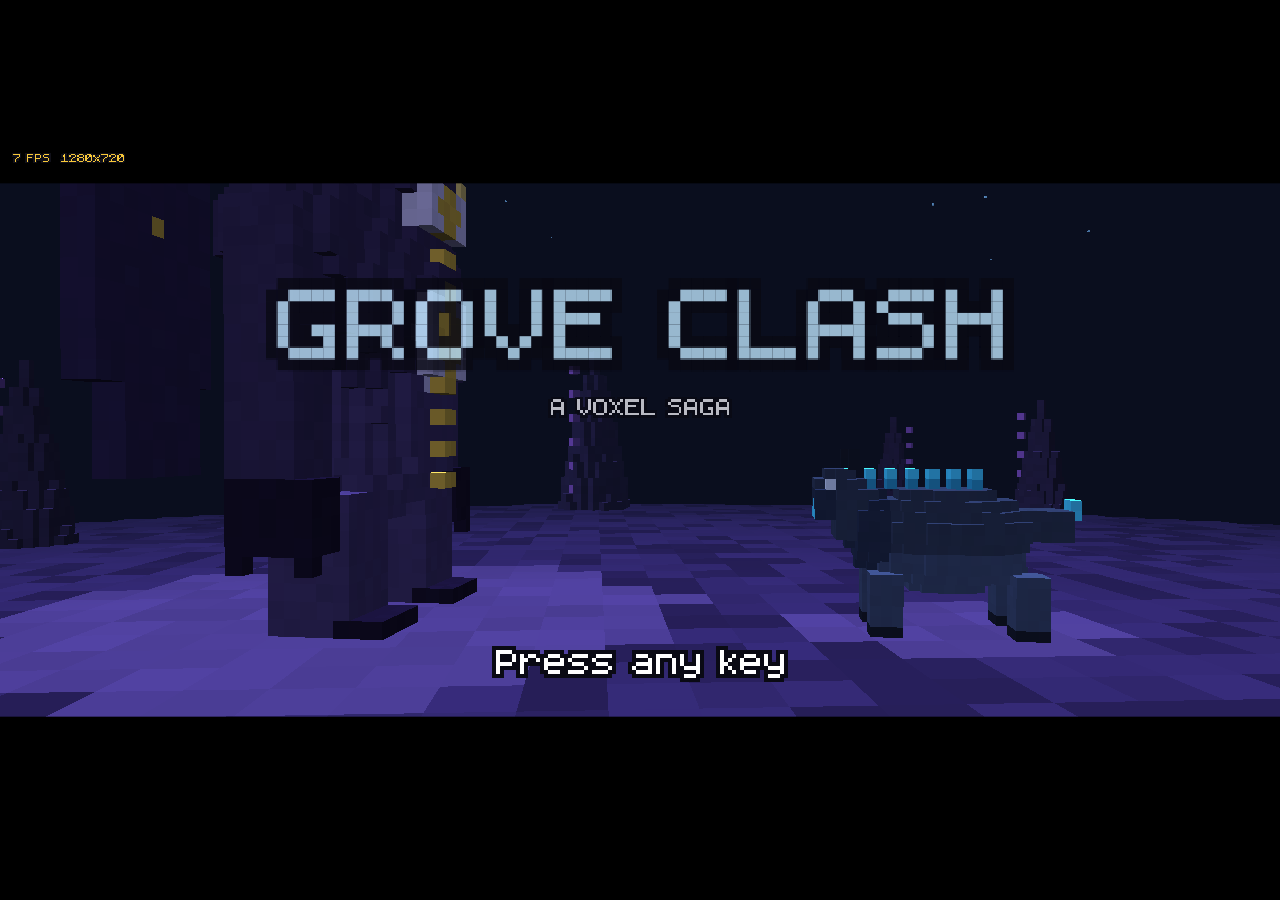
==== commit a541e212: "Make the overworld an infinite, chunk-streamed world Replace the fixed forest disc + hand-placed tra" ====
--- a/grove-clash-standalone.html
+++ b/grove-clash-standalone.html
@@ -1761,6 +1761,11 @@
     return { buf, count: mesh.count };
   }
 
+  // free a static buffer (used by the streaming overworld to drop far chunks)
+  function dispose(handle) {
+    if (handle && handle.buf && gl) gl.deleteBuffer(handle.buf);
+  }
+
   function bindAttribs() {
     gl.enableVertexAttribArray(0);
     gl.enableVertexAttribArray(1);
@@ -1827,7 +1832,7 @@
     catch (e) { return 4096; }
   }
 
-  return { init, upload, begin, draw, drawDynamic, maxDim, ok: () => !!gl };
+  return { init, upload, dispose, begin, draw, drawDynamic, maxDim, ok: () => !!gl };
 })();
 </script>
 <script>
@@ -5463,11 +5468,13 @@
 </script>
 <script>
 /* Grove Clash — js/overworld.js
-   Overworld: a large walkable forest at dusk. WASD movement with a smooth
-   third-person follow camera and circle collision. Several trainer NPCs
-   are scattered around (each a focused 1v1 battle); a dark rift portal at
-   the far edge leads to the dungeon boss. Campfire embers, fireflies and
-   a swirling portal give the world atmosphere. */
+   Overworld: an INFINITE, Minecraft-style procedurally generated forest. The
+   world streams in 16-unit chunks around the player: each chunk deterministically
+   spawns trees, rocks, bushes and grass (seamless ground via a global cell hash)
+   and, at a controlled density, a wandering trainer NPC. Chunks build on a small
+   per-frame budget and are disposed when they fall out of range. Difficulty
+   scales with distance from spawn. The origin holds a campfire, the rift portal
+   to the dungeon boss, and a guaranteed starter trainer. */
 const Overworld = (() => {
 
   const ENV = {
@@ -5481,23 +5488,23 @@
   const SPAWN = [-6, 0, -6];
   const FIRE_POS = [8.6, 0, 4.2];
   const PORTAL_POS = [0, 0, 15.4];
-  const BOUND = 16.5;
-
-  // trainer NPCs — one monster each. dlg keys live in BData.DIALOGUE.
-  // each trainer now fields a small, varied team (sent in one at a time)
-  const NPCS = [
-    { id: 'rex',   name: 'Camper REX', pos: [7, 0, 3.2],   model: 'rex_idle',  battleModel: 'rex_raised',
-      team: [{ species: 'MAGMULE', level: 13 }, { species: 'EMBERIK', level: 14 }] },
-    { id: 'hiker', name: 'Hiker DALE', pos: [-11, 0, 6],   model: 'npc_hiker', battleModel: 'npc_hiker',
-      team: [{ species: 'THORNLET', level: 12 }, { species: 'MAGMULE', level: 11 }, { species: 'THORNLET', level: 13 }] },
-    { id: 'lass',  name: 'Lass IVY',   pos: [12, 0, -8],   model: 'npc_lass',  battleModel: 'npc_lass',
-      team: [{ species: 'EMBERIK', level: 12 }, { species: 'PIXLIT', level: 13 }, { species: 'THORNLET', level: 12 }] },
-    { id: 'ace',   name: 'Ace KORU',   pos: [-8.5, 0, -12], model: 'npc_ace',  battleModel: 'npc_ace',
-      team: [{ species: 'MAGMULE', level: 15 }, { species: 'EMBERIK', level: 15 }, { species: 'PIXLIT', level: 16 }] },
-  ];
-
-  let staticH = null;
-  const colliders = [];
+
+  // ---- infinite chunk streaming ----
+  const CHUNK = 16;          // world units per chunk side
+  const VIEW_R = 2;          // load radius in chunks (fog hides the boundary)
+  const KEEP_R = VIEW_R + 1; // unload hysteresis
+  const WORLD_SEED = 0x9e37;
+  const chunks = new Map();  // "cx,cz" -> { cx, cz, k, gen, handle }
+  let buildQueue = [];
+
+  // procedural trainer flavor (generic; the named-quest trainers are retired)
+  const TITLES = ['Ranger', 'Wanderer', 'Nomad', 'Scout', 'Hunter', 'Warden', 'Drifter', 'Pilgrim'];
+  const NAMES = ['KAI', 'VEX', 'MARA', 'TOLI', 'BREN', 'SUNE', 'RILEY', 'ODA', 'NIX', 'PERA'];
+  const WILD = ['MAGMULE', 'EMBERIK', 'THORNLET', 'PIXLIT'];
+  const NPC_MODELS = [['rex_idle', 'rex_raised'], ['npc_hiker', 'npc_hiker'], ['npc_lass', 'npc_lass'], ['npc_ace', 'npc_ace']];
+  const INTRO = ['You there - let us test your bond!', 'The wilds favor the bold. Battle me!',
+                 'No path forward without a fight!', 'You have the look of a challenger!'];
+  const BEATEN = ['Good battle. Safe travels.', 'You are tougher than this terrain.', 'Go on - the wilds are calling.'];
 
   let hero = null;
   let camYaw = 0;
@@ -5513,6 +5520,15 @@
   const OPTIONS = ['Rename', 'Difficulty', 'Save', 'Export', 'Import', 'Close'];
   function toast(msg) { notice = msg; noticeT = 2.6; }
 
+  // ---- deterministic hashing / per-chunk RNG ----
+  const ckey = (cx, cz) => cx + ',' + cz;
+  function hash2(x, y) {
+    let h = (Math.imul(x | 0, 374761393) + Math.imul(y | 0, 668265263) + WORLD_SEED) | 0;
+    h = Math.imul(h ^ (h >>> 13), 1274126177);
+    return (h ^ (h >>> 16)) >>> 0;
+  }
+  const chunkRng = (cx, cz, salt) => M3.rng((hash2(cx, cz) ^ Math.imul(salt | 0, 2654435761)) >>> 0);
+
   // read-only party rows for the overworld party check
   function savePartyRows() {
     return Game.save.party.map((m) => {
@@ -5523,80 +5539,149 @@
     });
   }
 
-  function buildStatic() {
-    if (staticH) return;
-    colliders.length = 0;
-    const parts = [];
-    const push = (name, pos, yaw, s) => parts.push({ m: Models.get(name), pos, yaw, s });
-    const ground = Models.groundMesh({
-      radius: 22,
-      patches: [
-        { x: FIRE_POS[0], z: FIRE_POS[2], rx: 2.4, rz: 1.9, rot: 0.2 },
-        { x: SPAWN[0], z: SPAWN[2], rx: 1.4, rz: 1.1, rot: 0.9 },
-        { x: PORTAL_POS[0], z: PORTAL_POS[2], rx: 3.2, rz: 2.6, rot: 0 },
-      ],
-    });
-    const r = M3.rng(7);
-    for (let i = 0; i < 20; i++) {
-      const a = (i / 20) * Math.PI * 2 + r() * 0.25;
-      push('tree' + (i % 3), [Math.cos(a) * 15, 0, Math.sin(a) * 15], r() * 6.3, 0.95 + r() * 0.45);
-    }
-    for (let i = 0; i < 26; i++) {
-      const a = (i / 26) * Math.PI * 2 + 0.13 + r() * 0.2;
-      push('tree' + ((i + 2) % 3), [Math.cos(a) * 19, 0, Math.sin(a) * 19], r() * 6.3, 1.1 + r() * 0.55);
-    }
-    // a few inner trees for depth (kept clear of NPCs / paths)
-    const innerTrees = [[4, 0, -6], [-4, 0, 8], [10, 0, 9], [-13, 0, -3], [3, 0, 11]];
-    for (const p of innerTrees) push('tree' + (Math.floor(r() * 3)), p, r() * 6.3, 0.9 + r() * 0.4);
-
-    const props = [
-      ['rock0', [9.5, 0, 0.4], 0.4, 1.2], ['rock1', [6.5, 0, 6.2], 1.9, 0.95],
-      ['rock1', [-9.5, 0, 3.5], 0.9, 1.3], ['rock0', [-2, 0, 9.5], 3.4, 1.0],
-      ['rock0', [13, 0, -3], 2.1, 1.1], ['rock1', [-12, 0, -8], 5.0, 1.2],
-      ['bush', [-5, 0, 5], 0.6, 1.1], ['bush', [4, 0, -9], 2.8, 1.0],
-      ['bush', [-9, 0, -2], 4.4, 1.1], ['bush', [2, 0, 9], 1.2, 0.95],
-      ['bush', [11, 0, -2], 5.3, 1.0], ['bush', [-3, 0, -8], 0.9, 1.05],
-      ['campfire', FIRE_POS, 0.3, 1.15],
-    ];
-    for (const [n, p, y, s] of props) {
-      push(n, p, y, s);
-      if (n.indexOf('rock') === 0) colliders.push({ x: p[0], z: p[2], r: 0.9 * s });
-      else if (n === 'bush') colliders.push({ x: p[0], z: p[2], r: 0.7 * s });
-      else if (n === 'campfire') colliders.push({ x: p[0], z: p[2], r: 0.8 });
-    }
-    // the rift portal at the far edge
-    push('portal', PORTAL_POS, Math.PI, 1.35);
-    colliders.push({ x: PORTAL_POS[0], z: PORTAL_POS[2], r: 1.1 });
-    // NPC colliders
-    for (const n of NPCS) colliders.push({ x: n.pos[0], z: n.pos[2], r: 0.55 });
-
-    for (let i = 0; i < 90; i++) {
-      const a = r() * Math.PI * 2, rad = 2 + r() * 12;
-      const x = Math.cos(a) * rad, z = Math.sin(a) * rad;
-      if (Math.hypot(x - FIRE_POS[0], z - FIRE_POS[2]) < 1.6) continue;
-      push('tuft', [x, 0, z], r() * 6.3, 0.8 + r() * 0.9);
-    }
+  // ---- chunk generation ----
+  // seamless blocky ground tile: per-0.5u quad color from a GLOBAL cell hash,
+  // so adjacent chunks tile without seams. Coarse hashed blotches = dirt.
+  function chunkGround(cx, cz) {
+    const step = 0.5, n = CHUNK / step, ox = cx * CHUNK, oz = cz * CHUNK;
+    const grassA = M3.hex('#3f6d3a'), grassB = M3.hex('#487c41'), grassC = M3.hex('#36602f');
+    const dirtA = M3.hex('#6b5238'), dirtB = M3.hex('#7a5f40');
+    const data = new Float32Array(n * n * 6 * 9);
+    let o = 0;
+    for (let gz = 0; gz < n; gz++)
+      for (let gx = 0; gx < n; gx++) {
+        const wx = ox + gx * step, wz = oz + gz * step;
+        const cellX = Math.round(wx / step), cellZ = Math.round(wz / step);
+        const h = hash2(cellX + 50000, cellZ + 50000) / 4294967296;
+        const dirt = (hash2(Math.floor(wx / 3) + 9000, Math.floor(wz / 3) + 9000) / 4294967296) < 0.10;
+        const col = dirt ? (h < 0.5 ? dirtA : dirtB) : (h < 0.18 ? grassC : (h < 0.62 ? grassA : grassB));
+        const jit = 0.94 + (h % 0.13);
+        const r = col[0] * jit, g = col[1] * jit, b = col[2] * jit;
+        const x1 = wx + step, z1 = wz + step;
+        const corners = [[wx, wz], [x1, wz], [x1, z1], [wx, wz], [x1, z1], [wx, z1]];
+        for (const [x, z] of corners) {
+          data[o++] = x; data[o++] = 0; data[o++] = z;
+          data[o++] = 0; data[o++] = 1; data[o++] = 0;
+          data[o++] = r; data[o++] = g; data[o++] = b;
+        }
+      }
+    return { data, count: n * n * 6 };
+  }
+
+  function makeNpc(cx, cz, nx, nz, baseLv, count, rng) {
+    const mi = Math.floor(rng() * NPC_MODELS.length);
+    const team = [];
+    for (let i = 0; i < count; i++)
+      team.push({ species: WILD[Math.floor(rng() * WILD.length)],
+                  level: M3.clamp(baseLv + (i ? Math.floor(rng() * 3) - 1 : 0), 5, 55) });
+    const name = TITLES[Math.floor(rng() * TITLES.length)] + ' ' + NAMES[Math.floor(rng() * NAMES.length)];
+    return { key: ckey(cx, cz), name, model: NPC_MODELS[mi][0], battleModel: NPC_MODELS[mi][1],
+             team, pos: [nx, 0, nz], yaw: Math.atan2(-nx, -nz), intro: INTRO[Math.floor(rng() * INTRO.length)],
+             beaten: BEATEN[Math.floor(rng() * BEATEN.length)], h: null };
+  }
+
+  function genChunk(cx, cz) {
+    const ox = cx * CHUNK, oz = cz * CHUNK;
+    const inHere = (p) => (p[0] >= ox && p[0] < ox + CHUNK && p[2] >= oz && p[2] < oz + CHUNK);
+    const hasFire = inHere(FIRE_POS), hasPortal = inHere(PORTAL_POS), hasSpawn = inHere(SPAWN);
+    const ring = Math.hypot(cx, cz);
+    const parts = [], cols = [];
+    const reserved = (px, pz, rad) =>
+      Math.hypot(px - SPAWN[0], pz - SPAWN[2]) < rad ||
+      Math.hypot(px - FIRE_POS[0], pz - FIRE_POS[2]) < rad ||
+      Math.hypot(px - PORTAL_POS[0], pz - PORTAL_POS[2]) < rad;
+
+    // NPC first (so trees can keep clear of it). One per chunk at most.
+    let npc = null;
+    const nr = chunkRng(cx, cz, 7);
+    if (hasSpawn) {
+      npc = makeNpc(cx, cz, SPAWN[0] + 5, SPAWN[2] + 3.4, 10, 1, nr); // gentle starter
+    } else if (nr() < 0.12) {                                        // Minecraft-like density
+      const nx = ox + 4 + nr() * (CHUNK - 8), nz = oz + 4 + nr() * (CHUNK - 8);
+      if (!reserved(nx, nz, 5)) {
+        const baseLv = M3.clamp(11 + Math.floor(ring * 1.4), 8, 45);
+        const count = 1 + (ring > 2 ? 1 : 0) + (ring > 5 ? 1 : 0);
+        npc = makeNpc(cx, cz, nx, nz, baseLv, count, nr);
+      }
+    }
+    if (npc) cols.push({ x: npc.pos[0], z: npc.pos[2], r: 0.55 });
+
+    // scenery on a jittered grid
+    const r = chunkRng(cx, cz, 1);
+    const CELL = 4;
+    for (let lz = 0; lz < CHUNK; lz += CELL)
+      for (let lx = 0; lx < CHUNK; lx += CELL) {
+        const px = ox + lx + r() * CELL, pz = oz + lz + r() * CELL;
+        if (reserved(px, pz, 4)) { r(); r(); continue; }
+        if (npc && Math.hypot(px - npc.pos[0], pz - npc.pos[2]) < 2.2) { r(); r(); continue; }
+        const u = r(), s = 0.85 + r() * 0.6;
+        if (u < 0.40) { parts.push(['tree' + (Math.floor(r() * 3)), [px, 0, pz], r() * 6.3, s + 0.1]); cols.push({ x: px, z: pz, r: 0.55 * s }); }
+        else if (u < 0.50) { parts.push(['rock' + (r() < 0.5 ? 0 : 1), [px, 0, pz], r() * 6.3, s]); cols.push({ x: px, z: pz, r: 0.85 * s }); }
+        else if (u < 0.62) { parts.push(['bush', [px, 0, pz], r() * 6.3, s]); cols.push({ x: px, z: pz, r: 0.65 * s }); }
+        else if (u < 0.95) { parts.push(['tuft', [px, 0, pz], r() * 6.3, 0.8 + r() * 0.9]); }
+      }
+
+    if (hasFire) { parts.push(['campfire', FIRE_POS, 0.3, 1.15]); cols.push({ x: FIRE_POS[0], z: FIRE_POS[2], r: 0.8 }); }
+    if (hasPortal) { parts.push(['portal', PORTAL_POS, Math.PI, 1.35]); cols.push({ x: PORTAL_POS[0], z: PORTAL_POS[2], r: 1.1 }); }
+    return { parts, cols, npc };
+  }
+
+  function buildChunk(c) {
+    const ground = chunkGround(c.cx, c.cz);
+    const ms = c.gen.parts.map(([n, pos, yaw, s]) => ({ m: Models.get(n), pos, yaw, s }));
     let total = ground.count;
-    for (const p of parts) total += p.m.count;
+    for (const p of ms) total += p.m.count;
     const data = new Float32Array(total * 9);
     data.set(ground.data, 0);
     let off = ground.count * 9;
-    for (const p of parts)
-      off = M3.bakeMesh(data, off, p.m.data, p.m.count, p.pos, p.yaw, p.s);
-    staticH = Gfx.upload({ data, count: total });
+    for (const p of ms) off = M3.bakeMesh(data, off, p.m.data, p.m.count, p.pos, p.yaw, p.s);
+    c.handle = Gfx.upload({ data, count: total });
+  }
+
+  function ensureChunk(cx, cz) {
+    const k = ckey(cx, cz);
+    if (chunks.has(k)) return;
+    const gen = genChunk(cx, cz);
+    if (gen.npc) gen.npc.h = Game.handle(gen.npc.model);
+    const c = { cx, cz, k, gen, handle: null };
+    chunks.set(k, c);
+    buildQueue.push(c);
+  }
+
+  function unloadChunk(k) {
+    const c = chunks.get(k);
+    if (!c) return;
+    if (c.handle && Gfx.dispose) Gfx.dispose(c.handle);
+    chunks.delete(k);
+  }
+
+  // load the view neighborhood, unload far chunks; build on a small budget
+  function streamChunks(budget) {
+    const pcx = Math.floor(hero.pos[0] / CHUNK), pcz = Math.floor(hero.pos[2] / CHUNK);
+    for (let dz = -VIEW_R; dz <= VIEW_R; dz++)
+      for (let dx = -VIEW_R; dx <= VIEW_R; dx++) ensureChunk(pcx + dx, pcz + dz);
+    for (const k of Array.from(chunks.keys())) {
+      const c = chunks.get(k);
+      if (Math.abs(c.cx - pcx) > KEEP_R || Math.abs(c.cz - pcz) > KEEP_R) unloadChunk(k);
+    }
+    buildQueue = buildQueue.filter((c) => chunks.has(c.k) && !c.handle);
+    let n = budget === undefined ? 2 : budget;          // chunks built per frame
+    while ((n-- > 0 || budget < 0) && buildQueue.length) {
+      const c = buildQueue.shift();
+      if (chunks.has(c.k) && !c.handle) buildChunk(c);
+    }
   }
 
   function enter(params) {
     params = params || {};
-    buildStatic();
     Fx.clear();
     const m = Models.get('hero');
     if (!hero) hero = { pos: SPAWN.slice(), yaw: 0, h: Game.handle('hero'), height: m.height };
-    // NPC actors face the centre of the clearing
-    for (const n of NPCS) { n.h = Game.handle(n.model); n.yaw = Math.atan2(-n.pos[0], -n.pos[2]); }
     if (params.result === 'loss') { M3.set(hero.pos, SPAWN[0], 0, SPAWN[2]); }
     else if (params.fromDungeon) { M3.set(hero.pos, PORTAL_POS[0], 0, PORTAL_POS[2] - 3.2); }
+    else if (params.result === 'intro') { M3.set(hero.pos, SPAWN[0], 0, SPAWN[2]); }
     else if (params.result) { M3.set(hero.pos, 1.5, 0, 0.5); }
+    streamChunks(-1);            // build the starting neighborhood immediately
     hero.yaw = Math.atan2(-hero.pos[0], -hero.pos[2]);
     camYaw = hero.yaw;
     Cam.cut([hero.pos[0] - Math.sin(camYaw) * 4.4, 2.3, hero.pos[2] - Math.cos(camYaw) * 4.4],
@@ -5619,13 +5704,13 @@
     }
   }
 
+  // iterate loaded-chunk NPCs
+  function eachNpc(fn) { for (const c of chunks.values()) if (c.gen.npc) fn(c.gen.npc); }
+
   // nearest interactable (npc or portal) within reach, or null
   function nearest() {
     let best = null, bestD = 2.2;
-    for (const n of NPCS) {
-      const d = M3.dist(hero.pos, n.pos);
-      if (d < bestD) { bestD = d; best = { kind: 'npc', npc: n }; }
-    }
+    eachNpc((n) => { const d = M3.dist(hero.pos, n.pos); if (d < bestD) { bestD = d; best = { kind: 'npc', npc: n }; } });
     const pd = M3.dist(hero.pos, PORTAL_POS);
     if (pd < 2.8 && pd < bestD + 0.6) best = { kind: 'portal' };
     return best;
@@ -5646,13 +5731,12 @@
     const n = target.npc;
     n.yaw = Math.atan2(hero.pos[0] - n.pos[0], hero.pos[2] - n.pos[2]);
     hero.yaw = Math.atan2(n.pos[0] - hero.pos[0], n.pos[2] - hero.pos[2]);
-    const dlg = BData.DIALOGUE[n.id] || {};
-    if (Game.save.npcs[n.id]) {
-      startDialogue(dlg.beaten || ['...'], null); // already beaten: just chat
+    if (Game.save.npcs[n.key]) {
+      startDialogue([n.name + ': ' + n.beaten], null);      // already beaten: just chat
     } else {
-      startDialogue(dlg.intro || ['Let us battle!'], () =>
-        Game.toBattle({ arena: 'grove', npcId: n.id,
-          enemy: { team: n.team.map((m) => ({ species: m.species, level: m.level })), trainer: n.name, npcId: n.id, trainerModel: n.battleModel } }));
+      startDialogue([n.name + ' wants to battle!', n.name + ': ' + n.intro], () =>
+        Game.toBattle({ arena: 'grove', npcId: n.key,
+          enemy: { team: n.team.map((m) => ({ species: m.species, level: m.level })), trainer: n.name, npcId: n.key, trainerModel: n.battleModel } }));
     }
   }
 
@@ -5796,12 +5880,13 @@
         stepT -= dt;
         if (stepT <= 0) { Sfx.play('step'); stepT = 0.3; }
       }
-      const d0 = Math.hypot(hero.pos[0], hero.pos[2]);
-      if (d0 > BOUND) { hero.pos[0] *= BOUND / d0; hero.pos[2] *= BOUND / d0; }
-      for (const c of colliders) {
-        const dx = hero.pos[0] - c.x, dz = hero.pos[2] - c.z;
-        const d = Math.hypot(dx, dz), min = c.r + 0.32;
-        if (d < min && d > 0.0001) { hero.pos[0] = c.x + dx / d * min; hero.pos[2] = c.z + dz / d * min; }
+      // circle collision against nearby loaded-chunk colliders (no world bound)
+      for (const c of chunks.values()) {
+        for (const o of c.gen.cols) {
+          const dx = hero.pos[0] - o.x, dz = hero.pos[2] - o.z;
+          const d = Math.hypot(dx, dz), min = o.r + 0.32;
+          if (d < min && d > 0.0001) { hero.pos[0] = o.x + dx / d * min; hero.pos[2] = o.z + dz / d * min; }
+        }
       }
       const near = nearest();
       if (Input.pressed('party')) { partyView = true; partyCheckCursor = 0; Sfx.play('confirm'); }
@@ -5809,28 +5894,35 @@
       else if (near && Input.pressed('confirm')) interact(near);
     }
 
-    // atmosphere: fireflies, campfire embers, and a swirling portal
+    streamChunks();   // load/unload chunks around the player (budgeted)
+
+    // atmosphere: fireflies drift around the player; embers + portal swirl near
+    // their landmarks (only when the origin is in range)
     fireflyT -= dt;
     if (fireflyT <= 0) {
-      fireflyT = 0.5;
-      const a = Math.random() * Math.PI * 2, rad = 3 + Math.random() * 11;
-      Fx.spawn({ p: [Math.cos(a) * rad, 0.4 + Math.random() * 1.2, Math.sin(a) * rad], c: [0.65, 1, 0.45],
+      fireflyT = 0.4;
+      const a = Math.random() * Math.PI * 2, rad = 3 + Math.random() * 12;
+      Fx.spawn({ p: [hero.pos[0] + Math.cos(a) * rad, 0.4 + Math.random() * 1.2, hero.pos[2] + Math.sin(a) * rad], c: [0.65, 1, 0.45],
                  v: [(Math.random() - 0.5) * 0.4, 0.12, (Math.random() - 0.5) * 0.4], g: 0, drag: 0.2, life: 2.6 + Math.random() * 2, s: 0.035, s1: 0.01 });
     }
-    emberT -= dt;
-    if (emberT <= 0) {
-      emberT = 0.14;
-      Fx.spawn({ p: [FIRE_POS[0] + (Math.random() - 0.5) * 0.25, 0.25, FIRE_POS[2] + (Math.random() - 0.5) * 0.25],
-                 c: [[1, 0.48, 0.16], [1, 0.72, 0.2], [0.95, 0.3, 0.1]][Math.floor(Math.random() * 3)],
-                 v: [(Math.random() - 0.5) * 0.3, 0.9 + Math.random() * 0.7, (Math.random() - 0.5) * 0.3], g: 0.4, drag: 0.4, life: 0.7 + Math.random() * 0.5, s: 0.06, s1: 0.01 });
-    }
-    swirlT -= dt;
-    if (swirlT <= 0) {
-      swirlT = 0.05;
-      const a = t * 3 + Math.random() * 0.5, rr = 0.6 + Math.random() * 1.2;
-      Fx.spawn({ p: [PORTAL_POS[0] + Math.cos(a) * rr, 1.6 + Math.sin(a * 1.7) * 1.1, PORTAL_POS[2]],
-                 c: [[0.7, 0.3, 1], [0.95, 0.4, 1], [1, 1, 1]][Math.floor(Math.random() * 3)],
-                 v: [-Math.cos(a) * 0.9, 0, 0.2], g: 0, drag: 0.4, life: 0.6, s: 0.04, s1: 0.01 });
+    if (M3.dist(hero.pos, FIRE_POS) < 16) {
+      emberT -= dt;
+      if (emberT <= 0) {
+        emberT = 0.14;
+        Fx.spawn({ p: [FIRE_POS[0] + (Math.random() - 0.5) * 0.25, 0.25, FIRE_POS[2] + (Math.random() - 0.5) * 0.25],
+                   c: [[1, 0.48, 0.16], [1, 0.72, 0.2], [0.95, 0.3, 0.1]][Math.floor(Math.random() * 3)],
+                   v: [(Math.random() - 0.5) * 0.3, 0.9 + Math.random() * 0.7, (Math.random() - 0.5) * 0.3], g: 0.4, drag: 0.4, life: 0.7 + Math.random() * 0.5, s: 0.06, s1: 0.01 });
+      }
+    }
+    if (M3.dist(hero.pos, PORTAL_POS) < 18) {
+      swirlT -= dt;
+      if (swirlT <= 0) {
+        swirlT = 0.05;
+        const a = t * 3 + Math.random() * 0.5, rr = 0.6 + Math.random() * 1.2;
+        Fx.spawn({ p: [PORTAL_POS[0] + Math.cos(a) * rr, 1.6 + Math.sin(a * 1.7) * 1.1, PORTAL_POS[2]],
+                   c: [[0.7, 0.3, 1], [0.95, 0.4, 1], [1, 1, 1]][Math.floor(Math.random() * 3)],
+                   v: [-Math.cos(a) * 0.9, 0, 0.2], g: 0, drag: 0.4, life: 0.6, s: 0.04, s1: 0.01 });
+      }
     }
 
     Cam.follow(hero.pos, camYaw, { dist: 4.4, height: 2.3 }, dt);
@@ -5841,13 +5933,13 @@
   function render3d(aspect) {
     const { view, proj } = Cam.matrices(aspect);
     Gfx.begin(view, proj, ENV);
-    Gfx.draw(staticH, null, {});
+    for (const c of chunks.values()) if (c.handle) Gfx.draw(c.handle, null, {});
     const bob = moving ? Math.abs(Math.sin(bobT)) * 0.05 : 0;
     Gfx.draw(hero.h, M3.trs(mTmp, [hero.pos[0], hero.pos[1] + bob, hero.pos[2]], [hero.yaw, 0, 0], [1, 1, 1]), {});
-    for (const n of NPCS) {
+    eachNpc((n) => {
       const nb = 1 + 0.012 * Math.sin(t * 1.8 + n.pos[0]);
       Gfx.draw(n.h, M3.trs(mTmp, n.pos, [n.yaw, 0, 0], [1, nb, 1]), {});
-    }
+    });
     const pd = Fx.particleData();
     Gfx.drawDynamic(pd.data, pd.count);
   }
@@ -5863,7 +5955,7 @@
   function renderUi(ctx) {
     if (optionsView) { drawOptions(ctx); drawToast(ctx); return; }
     if (partyView) { UI.partyPanel(ctx, savePartyRows(), partyCheckCursor, t, false); return; }
-    if (cardT > 0) UI.locationCard(ctx, 'WHISPER GROVE', M3.clamp(cardT, 0, 1));
+    if (cardT > 0) UI.locationCard(ctx, 'WHISPER WILDS', M3.clamp(cardT, 0, 1));
     if (hintT > 0) UI.hint(ctx, ['WASD/Arrows: Move', 'E: Talk   C: Party', 'O: Options   M: Mute']);
     drawToast(ctx);
     if (dialogue) { UI.msgBox(ctx, dialogue.tw, t, true); return; }
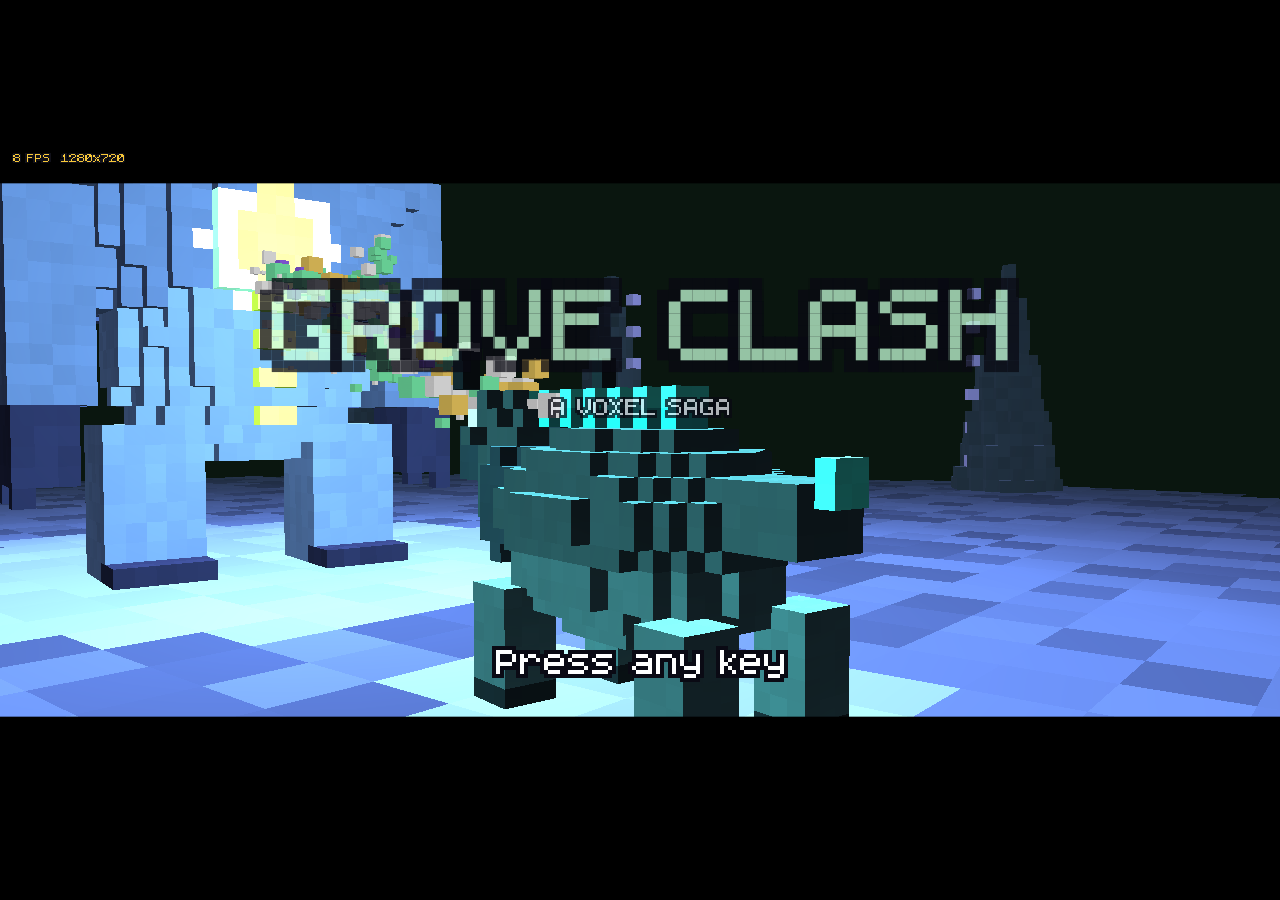
==== commit a3582534: "Add Minecraft-style biomes with biome-specific monsters Carve the infinite overworld into large, coh" ====
--- a/grove-clash-standalone.html
+++ b/grove-clash-standalone.html
@@ -163,10 +163,12 @@
     m[2] * p[0] + m[6] * p[1] + m[10] * p[2] + m[14]);
 
   /* Bake an interleaved mesh (pos3,nrm3,col3 — stride 9) into dst at dstOff,
-     applying yaw rotation, uniform scale and translation. Returns new offset.
-     Used to merge static scenery into a single buffer. */
-  const bakeMesh = (dst, dstOff, src, count, pos, yaw, s) => {
+     applying yaw rotation, uniform scale and translation. Optional tint
+     multiplies the vertex colors (used to recolor scenery per biome). Returns
+     the new offset. Used to merge static scenery into a single buffer. */
+  const bakeMesh = (dst, dstOff, src, count, pos, yaw, s, tint) => {
     const cy = Math.cos(yaw), sy = Math.sin(yaw);
+    const tr = tint ? tint[0] : 1, tg = tint ? tint[1] : 1, tb = tint ? tint[2] : 1;
     for (let i = 0; i < count; i++) {
       const o = i * 9;
       const px = src[o], py = src[o + 1], pz = src[o + 2];
@@ -177,9 +179,9 @@
       dst[dstOff++] = cy * nx + sy * nz;
       dst[dstOff++] = ny;
       dst[dstOff++] = -sy * nx + cy * nz;
-      dst[dstOff++] = src[o + 6];
-      dst[dstOff++] = src[o + 7];
-      dst[dstOff++] = src[o + 8];
+      dst[dstOff++] = src[o + 6] * tr;
+      dst[dstOff++] = src[o + 7] * tg;
+      dst[dstOff++] = src[o + 8] * tb;
     }
     return dstOff;
   };
@@ -575,6 +577,8 @@
     DREADWAVE: () => { tone({ f0: 140, f1: 90, dur: 0.5, vol: 0.2, type: 'sawtooth' }); tone({ f0: 70, f1: 46, dur: 0.6, vol: 0.26, type: 'sine' }); noise({ f0: 600, f1: 160, dur: 0.5, vol: 0.12, ftype: 'lowpass' }); },
     ABYSSNOVA: () => { noise({ f0: 800, f1: 48, dur: 0.7, vol: 0.6, ftype: 'lowpass', q: 1.2 }); tone({ f0: 80, f1: 26, dur: 0.7, vol: 0.4, type: 'sine' }); [330, 466, 622].forEach((f, i) => tone({ f0: f, dur: 0.6, vol: 0.1, type: 'sawtooth', delay: i * 0.02 })); },
     AWAKEN: () => { tone({ f0: 120, f1: 900, dur: 0.8, vol: 0.2, type: 'sawtooth' }); tone({ f0: 60, f1: 200, dur: 0.8, vol: 0.2, type: 'sine' }); noise({ f0: 400, f1: 4000, dur: 0.8, vol: 0.12, ftype: 'bandpass', q: 1 }); },
+    FROSTBITE: () => { tone({ f0: 1400, f1: 520, dur: 0.4, vol: 0.12, type: 'triangle' }); noise({ f0: 5200, f1: 2600, dur: 0.34, vol: 0.1, ftype: 'highpass' }); tone({ f0: 180, f1: 90, dur: 0.3, vol: 0.16, type: 'sine', delay: 0.18 }); },
+    ICESHARD: () => { for (let i = 0; i < 5; i++) tone({ f0: 1800 - i * 120, f1: 700, dur: 0.06, vol: 0.1, type: 'triangle', delay: i * 0.05 }); noise({ f0: 6000, f1: 3000, dur: 0.2, vol: 0.08, ftype: 'highpass', delay: 0.1 }); },
   };
 
   // synthesized "voice" blip — a short vowel-ish formant chirp keyed off the
@@ -1221,6 +1225,50 @@
     return { g, colors, s: 0.058, jitter: 0.07 };
   }
 
+  // FROSTKIT — pale tundra fox: frost-white coat, icy-blue accents, glowing
+  // frozen tail tip. Faces +z. ~0.8u. (ICE-type; spawns in the tundra biome.)
+  function frostkit() {
+    const g = Vox.grid(13, 14, 17);
+    const C = { coat: 0, belly: 1, paw: 2, glow: 3, eye: 4, ear: 5 };
+    const colors = pal('#dfeefb', '#f4fbff', '#8fb6d6', '#7fe0ff', '#2e3640', '#a9cfe8');
+    g.ellipsoid(6, 4.5, 7, 3.8, 3.2, 4.8, C.coat);
+    g.ellipsoid(6, 4, 10.5, 3, 2.6, 2.6, C.coat);
+    for (let z = 8; z <= 13; z++)
+      for (let x = 4; x <= 8; x++)
+        for (let y = 1; y <= 3; y++) if (g.get(x, y, z)) g.set(x, y, z, C.belly);
+    g.box(4, 6, 11, 8, 9, 14, C.coat);
+    g.box(5, 6, 14, 7, 7, 14, C.belly);                 // muzzle
+    g.set(4, 10, 12, C.ear); g.set(4, 11, 12, C.ear);   // ears (mirrored)
+    for (const z of [4, 10]) { g.box(4, 0, z, 5, 1, z + 1, C.paw); g.box(8, 0, z, 9, 0, z + 1, C.paw); }
+    g.box(6, 4, 1, 6, 6, 2, C.coat);                    // tail
+    g.box(6, 7, 1, 6, 8, 1, C.glow);                    // frosty tail tip
+    g.set(6, 9, 1, C.glow);
+    g.set(7, 6, 11, C.glow);                            // chest frost (mirrors)
+    g.mirrorX();
+    g.set(5, 8, 14, C.eye); g.set(7, 8, 14, C.eye);
+    return { g, colors, s: 0.058, jitter: 0.06 };
+  }
+
+  // SANDREK — desert rock-beast: tan hide, plated rocky spine, glowing magma
+  // cracks, blunt horns. Faces +z. ~1.0u long. (FIRE-type; desert biome.)
+  function sandrek() {
+    const g = Vox.grid(15, 14, 23);
+    const C = { hide: 0, belly: 1, rock: 2, rockD: 3, eye: 4, claw: 5, glow: 6 };
+    const colors = pal('#c89a54', '#dcb877', '#9a7a4a', '#6f5634', '#2e2620', '#7a5a34', '#ff7a2a');
+    for (const z of [4, 15]) { g.box(9, 0, z, 11, 3, z + 2, C.hide); g.box(9, 0, z, 11, 0, z + 2, C.claw); }
+    g.box(4, 3, 4, 10, 8, 18, C.hide);
+    g.ellipsoid(7, 6, 4, 4, 3, 3, C.hide); g.ellipsoid(7, 6, 18, 4, 3, 3.4, C.hide);
+    for (let z = 5; z <= 17; z++) for (let x = 4; x <= 10; x++) if (g.get(x, 3, z)) g.set(x, 3, z, C.belly);
+    for (let z = 6; z <= 16; z += 2) { g.set(7, 9, z, C.rock); g.set(7, 10, z, C.rockD); g.set(8, 9, z + 1, C.rock); }
+    g.box(5, 5, 18, 9, 9, 21, C.hide);
+    g.box(6, 5, 21, 8, 7, 21, C.belly);                 // snout
+    g.set(8, 8, 21, C.eye);                             // eye (mirrors)
+    g.set(9, 9, 19, C.rock);                            // brow horn (mirrors)
+    g.set(10, 5, 9, C.glow); g.set(10, 6, 13, C.glow);  // magma flank cracks
+    g.mirrorX();
+    return { g, colors, s: 0.07, jitter: 0.07 };
+  }
+
   // Voxball — the capture ball (red top, white bottom, dark band).
   function ball() {
     const g = Vox.grid(7, 7, 7);
@@ -1582,6 +1630,33 @@
     }
     for (let y = 2; y < 18; y += 3) g.set(5, y, 8, 1);
     return { g, colors, s: 0.12, jitter: 0.12 };
+  }
+
+  // cactus — desert saguaro: green column with a raised arm and a crown bud
+  function cactus() {
+    const g = Vox.grid(11, 18, 7);
+    const C = { body: 0, dark: 1, flower: 2 };
+    const colors = pal('#3e8e4a', '#2f6f38', '#e86fa4');
+    g.box(4, 0, 2, 6, 15, 4, C.body);          // trunk
+    g.box(7, 7, 3, 8, 8, 3, C.body);           // right arm elbow
+    g.box(8, 8, 3, 8, 11, 3, C.body);          // right arm up
+    g.set(5, 16, 3, C.flower); g.set(5, 17, 3, C.flower); // crown bud
+    for (let y = 2; y < 15; y += 3) g.set(7, y, 3, C.dark); // ribs (mirror -> left)
+    g.mirrorX();
+    return { g, colors, s: 0.085, jitter: 0.07 };
+  }
+
+  // ice spike — pale frozen crystal shard for the tundra biome
+  function ice_spike() {
+    const g = Vox.grid(9, 20, 9);
+    const colors = pal('#cfe6f4', '#9fc4e0', '#eef7ff');
+    for (let y = 0; y < 20; y++) {
+      const rad = 3.6 * (1 - y / 22);
+      for (let z = 0; z < 9; z++)
+        for (let x = 0; x < 9; x++) { const dx = x - 4, dz = z - 4; if (dx * dx + dz * dz <= rad * rad) g.set(x, y, z, (x + z + y) % 4 ? 0 : 1); }
+    }
+    for (let y = 3; y < 17; y += 4) g.set(4, y, 7, 2); // glints
+    return { g, colors, s: 0.12, jitter: 0.1 };
   }
 
   const npc_hiker = () => humanoid({ skin: '#d8a878', hair: '#3a2a1a', top: '#6b8e3a', sleeve: '#4a6328', legs: '#5a4a32', shoe: '#3a2e20', cap: '#7a5a30', capBrim: true }, 'idle');
@@ -1646,8 +1721,9 @@
   // ================================================================= cache
 
   const BUILDERS = {
-    pixlit, magmule, thornlet, emberik, ball, hero, rex_idle, rex_raised,
-    vorneth, vorneth_x, protector, giant, portal, cliff, spire, npc_hiker, npc_lass, npc_ace,
+    pixlit, magmule, thornlet, emberik, frostkit, sandrek, ball, hero, rex_idle, rex_raised,
+    vorneth, vorneth_x, protector, giant, portal, cliff, spire, cactus, ice_spike,
+    npc_hiker, npc_lass, npc_ace,
     tree0: () => tree(0), tree1: () => tree(1), tree2: () => tree(2),
     rock0: () => rock(0), rock1: () => rock(1),
     bush, tuft, slab, campfire,
@@ -1858,6 +1934,7 @@
     FIRE:   { base: '#f08030', hi: '#f8a060', dark: '#9c4a12' },
     LEAF:   { base: '#78b048', hi: '#9ad06e', dark: '#46702a' },
     VOID:   { base: '#7a3cc8', hi: '#a86ee6', dark: '#3c1a6e' },
+    ICE:    { base: '#5aa6d8', hi: '#8fcdf0', dark: '#2f6890' },
   };
 
   // top-level battle actions + item buttons
@@ -2816,6 +2893,11 @@
                 moves: ['TACKLE', 'GROWL', 'CINDER', 'SCORCH'] },
     MAGMULE:  { name: 'MAGMULE',  type: 'FIRE', base: { hp: 52, atk: 32, def: 42, spe: 35 },
                 moves: ['TACKLE', 'CINDER', 'GROWL'] },
+    // biome-specific wild monsters
+    FROSTKIT: { name: 'FROSTKIT', type: 'ICE',  base: { hp: 44, atk: 64, def: 50, spe: 58 },
+                moves: ['TACKLE', 'GROWL', 'FROSTBITE', 'ICESHARD'] },   // tundra
+    SANDREK:  { name: 'SANDREK',  type: 'FIRE', base: { hp: 58, atk: 70, def: 66, spe: 30 },
+                moves: ['TACKLE', 'GROWL', 'CINDER', 'SCORCH'] },        // desert
     // Dungeon boss — two forms. AWAKEN (a transform move) morphs VORNETH
     // into its true form mid-battle; statsFor() resolves each form's block.
     VORNETH:   { name: 'VORNETH', type: 'VOID', base: { hp: 80, atk: 60, def: 60, spe: 50 },
@@ -2850,6 +2932,10 @@
                  anim: 'beam',   fx: [[0.55, 0.95, 0.4], W, [0.3, 0.75, 0.3]] },
     SEEDBURST: { name: 'Seedburst', type: 'LEAF',   power: 70, acc: 90,  pp: 15,
                  anim: 'volley', fx: [[0.55, 0.95, 0.4], [0.85, 0.7, 0.3], [0.3, 0.75, 0.3]] },
+    FROSTBITE: { name: 'Frostbite', type: 'ICE',    power: 55, acc: 100, pp: 18,
+                 anim: 'beam',   fx: [[0.7, 0.92, 1], [1, 1, 1], [0.5, 0.78, 1]] },
+    ICESHARD:  { name: 'Ice Shard', type: 'ICE',    power: 65, acc: 95,  pp: 15,
+                 anim: 'volley', fx: [[0.8, 0.95, 1], [0.6, 0.85, 1], [1, 1, 1]] },
     // boss moves (bespoke 'void' animations, grandest in the game)
     VOIDLANCE: { name: 'Void Lance', type: 'VOID', power: 60, acc: 100, pp: 15,
                  anim: 'voidbeam', fx: [[0.72, 0.34, 1], [1, 1, 1], [0.5, 0.12, 0.7]] },
@@ -2876,10 +2962,11 @@
      ways): FIRE>LEAF>PSY>VOID>FIRE. typeEff(undefined, ...) is 1, so damage
      goldens computed without species types are unchanged. */
   const TYPE_CHART = {
-    FIRE: { LEAF: 2, VOID: 0.5 },
-    LEAF: { PSY: 2, FIRE: 0.5 },
+    FIRE: { LEAF: 2, ICE: 2, VOID: 0.5 },
+    LEAF: { PSY: 2, FIRE: 0.5, ICE: 0.5 },
     PSY:  { VOID: 2, LEAF: 0.5 },
     VOID: { FIRE: 2, PSY: 0.5 },
+    ICE:  { LEAF: 2, FIRE: 0.5 },
   };
   function typeEff(atkType, defType) {
     if (!atkType || !defType) return 1;
@@ -3306,6 +3393,102 @@
 })();
 </script>
 <script>
+/* Grove Clash — js/biome.js
+   Biome: a Minecraft-style biome field for the infinite overworld. Two
+   low-frequency fBm value-noise channels (temperature + moisture) classify
+   the world into large, coherent regions, each with its own ground palette,
+   scenery scatter, atmosphere and monster pool. Pure (Node-safe) so the smoke
+   test can assert determinism and classification. */
+const Biome = (() => {
+
+  const SEED = 0x5eed;
+  const SCALE = 88;          // world units per noise lattice cell (big regions)
+
+  function h01(x, z, s) {     // hashed lattice value in [0,1)
+    let h = (Math.imul(x | 0, 374761393) + Math.imul(z | 0, 668265263) + Math.imul(s | 0, 2246822519) + SEED) | 0;
+    h = Math.imul(h ^ (h >>> 13), 1274126177);
+    return ((h ^ (h >>> 16)) >>> 0) / 4294967296;
+  }
+  const smooth = (t) => t * t * (3 - 2 * t);
+  function vnoise(x, z, s) {
+    const xi = Math.floor(x), zi = Math.floor(z), xf = x - xi, zf = z - zi;
+    const u = smooth(xf), w = smooth(zf);
+    const a = h01(xi, zi, s), b = h01(xi + 1, zi, s), c = h01(xi, zi + 1, s), d = h01(xi + 1, zi + 1, s);
+    return (a * (1 - u) + b * u) * (1 - w) + (c * (1 - u) + d * u) * w;
+  }
+  // two octaves -> natural, wavy biome borders
+  const fbm = (x, z, s) => vnoise(x, z, s) * 0.65 + vnoise(x * 2.1 + 5.2, z * 2.1 + 1.3, s + 7) * 0.35;
+
+  function climate(wx, wz) {
+    return { temp: fbm(wx / SCALE, wz / SCALE, 1), moist: fbm(wx / SCALE + 40, wz / SCALE - 70, 2) };
+  }
+  function classify(temp, moist) {
+    if (temp < 0.32) return 'ICE';
+    if (temp > 0.68 && moist < 0.45) return 'DESERT';
+    if (moist > 0.60) return 'FOREST';
+    if (temp > 0.58) return 'SAVANNA';
+    return 'PRAIRIE';
+  }
+
+  const hex = M3.hex;
+  // ground: {grass:[3 colors], dirt:[2]}; scatter: ordered [type, weight] (the
+  // leftover weight is open ground); tint recolors scenery props; env tints the
+  // sky/fog/light when the player stands in the biome; monsters: spawn pool.
+  const BIOMES = {
+    FOREST: {
+      id: 'FOREST', name: 'WHISPER FOREST',
+      ground: { grass: [hex('#3f6d3a'), hex('#487c41'), hex('#36602f')], dirt: [hex('#6b5238'), hex('#7a5f40')] },
+      scatter: [['tree', 0.40], ['rock', 0.10], ['bush', 0.12], ['tuft', 0.33]],
+      tint: [1, 1, 1],
+      monsters: ['THORNLET', 'PIXLIT', 'EMBERIK'],
+      env: { sky: '#152238', fog: '#16261e', fogNear: 12, fogFar: 30, light: [0.82, 0.72, 0.58], ambient: [0.46, 0.52, 0.48] },
+    },
+    PRAIRIE: {
+      id: 'PRAIRIE', name: 'OPEN PRAIRIE',
+      ground: { grass: [hex('#6a8e3a'), hex('#7a9a44'), hex('#5e8232')], dirt: [hex('#8a6f44'), hex('#9a7d4e')] },
+      scatter: [['tree', 0.06], ['rock', 0.07], ['bush', 0.05], ['tuft', 0.55]],
+      tint: [1.05, 1.05, 0.85],
+      monsters: ['THORNLET', 'PIXLIT', 'MAGMULE'],
+      env: { sky: '#243650', fog: '#2c4030', fogNear: 14, fogFar: 34, light: [0.92, 0.86, 0.66], ambient: [0.54, 0.58, 0.5] },
+    },
+    DESERT: {
+      id: 'DESERT', name: 'SUNFALL DESERT',
+      ground: { grass: [hex('#d8c078'), hex('#cab062'), hex('#e0c884')], dirt: [hex('#b89a4a'), hex('#a88a3e')] },
+      scatter: [['cactus', 0.13], ['rock', 0.10], ['bush', 0.05], ['tuft', 0.05]],
+      tint: [1.15, 1.0, 0.7],
+      monsters: ['MAGMULE', 'EMBERIK', 'SANDREK'],
+      env: { sky: '#43381f', fog: '#6a5a3a', fogNear: 14, fogFar: 38, light: [1.0, 0.86, 0.6], ambient: [0.6, 0.54, 0.44] },
+    },
+    ICE: {
+      id: 'ICE', name: 'FROST TUNDRA',
+      ground: { grass: [hex('#dfe8f0'), hex('#cfdae8'), hex('#c2d0e2')], dirt: [hex('#aebfd4'), hex('#9fb2c8')] },
+      scatter: [['ice_spike', 0.12], ['rock', 0.09], ['tuft', 0.05]],
+      tint: [0.85, 0.95, 1.15],
+      monsters: ['FROSTKIT', 'PIXLIT', 'FROSTKIT'],
+      env: { sky: '#5a6a86', fog: '#a6b6c8', fogNear: 13, fogFar: 32, light: [0.85, 0.9, 1.0], ambient: [0.6, 0.64, 0.7] },
+    },
+    SAVANNA: {
+      id: 'SAVANNA', name: 'GOLDEN SAVANNA',
+      ground: { grass: [hex('#9a9440'), hex('#8a8636'), hex('#a8a04e')], dirt: [hex('#8a6f3a'), hex('#7a6332')] },
+      scatter: [['tree', 0.10], ['rock', 0.12], ['bush', 0.04], ['tuft', 0.42]],
+      tint: [1.2, 1.05, 0.6],
+      monsters: ['MAGMULE', 'EMBERIK', 'THORNLET'],
+      env: { sky: '#43402c', fog: '#5a4e2e', fogNear: 14, fogFar: 36, light: [1.0, 0.9, 0.62], ambient: [0.58, 0.56, 0.46] },
+    },
+  };
+
+  // biome at a world position. The origin neighborhood is forced FOREST so the
+  // spawn campfire / starter clearing always reads as a friendly grove.
+  function at(wx, wz) {
+    if (wx * wx + wz * wz < 42 * 42) return BIOMES.FOREST;
+    const c = climate(wx, wz);
+    return BIOMES[classify(c.temp, c.moist)];
+  }
+
+  return { at, climate, classify, BIOMES };
+})();
+</script>
+<script>
 /* Grove Clash — js/battle.js
    Battle: the battle scene. Replicates the reference composition:
    the active ally lower-left foreground (back to camera), MAGMULE
@@ -3371,6 +3554,8 @@
     THORNLET: [[1, 1, 1], [0.55, 0.95, 0.4], [0.3, 0.75, 0.3]],
     EMBERIK:  [[1, 1, 1], [1, 0.72, 0.2], [1, 0.48, 0.16]],
     MAGMULE:  [[1, 1, 1], [1, 0.85, 0.45], [1, 0.55, 0.2]],
+    FROSTKIT: [[1, 1, 1], [0.7, 0.92, 1], [0.4, 0.7, 1]],
+    SANDREK:  [[1, 1, 1], [1, 0.78, 0.4], [0.85, 0.5, 0.2]],
     VORNETH:  [[1, 1, 1], [0.72, 0.34, 1], [0.5, 0.12, 0.7]],
     VORNETH_X:[[1, 1, 1], [0.92, 0.4, 1], [0.6, 0.15, 0.85]],
     PROTECTOR:[[1, 1, 1], [0.3, 0.85, 1], [0.15, 0.5, 0.8]],
@@ -5513,6 +5698,7 @@
   let pendingAction = null;  // fn run when dialogue closes
   let cardT = 0, hintT = 0, t = 0;
   let fireflyT = 0, emberT = 0, swirlT = 0;
+  let curBiome = '', biomeName = 'WHISPER FOREST'; // current biome (for ambiance + card)
   let partyView = false, partyCheckCursor = 0; // C opens a read-only party check
   // O opens an options overlay (rename / difficulty / save / save codes)
   let optionsView = false, optMode = 'main', optCursor = 0, diffCursor = 2;
@@ -5544,17 +5730,16 @@
   // so adjacent chunks tile without seams. Coarse hashed blotches = dirt.
   function chunkGround(cx, cz) {
     const step = 0.5, n = CHUNK / step, ox = cx * CHUNK, oz = cz * CHUNK;
-    const grassA = M3.hex('#3f6d3a'), grassB = M3.hex('#487c41'), grassC = M3.hex('#36602f');
-    const dirtA = M3.hex('#6b5238'), dirtB = M3.hex('#7a5f40');
     const data = new Float32Array(n * n * 6 * 9);
     let o = 0;
     for (let gz = 0; gz < n; gz++)
       for (let gx = 0; gx < n; gx++) {
         const wx = ox + gx * step, wz = oz + gz * step;
+        const gp = Biome.at(wx, wz).ground;     // per-quad biome -> seamless borders
         const cellX = Math.round(wx / step), cellZ = Math.round(wz / step);
         const h = hash2(cellX + 50000, cellZ + 50000) / 4294967296;
         const dirt = (hash2(Math.floor(wx / 3) + 9000, Math.floor(wz / 3) + 9000) / 4294967296) < 0.10;
-        const col = dirt ? (h < 0.5 ? dirtA : dirtB) : (h < 0.18 ? grassC : (h < 0.62 ? grassA : grassB));
+        const col = dirt ? gp.dirt[h < 0.5 ? 0 : 1] : gp.grass[h < 0.18 ? 2 : (h < 0.62 ? 0 : 1)];
         const jit = 0.94 + (h % 0.13);
         const r = col[0] * jit, g = col[1] * jit, b = col[2] * jit;
         const x1 = wx + step, z1 = wz + step;
@@ -5568,16 +5753,35 @@
     return { data, count: n * n * 6 };
   }
 
-  function makeNpc(cx, cz, nx, nz, baseLv, count, rng) {
+  function makeNpc(cx, cz, nx, nz, baseLv, count, rng, pool) {
     const mi = Math.floor(rng() * NPC_MODELS.length);
+    const sp = (pool && pool.length) ? pool : WILD;
     const team = [];
     for (let i = 0; i < count; i++)
-      team.push({ species: WILD[Math.floor(rng() * WILD.length)],
+      team.push({ species: sp[Math.floor(rng() * sp.length)],
                   level: M3.clamp(baseLv + (i ? Math.floor(rng() * 3) - 1 : 0), 5, 55) });
     const name = TITLES[Math.floor(rng() * TITLES.length)] + ' ' + NAMES[Math.floor(rng() * NAMES.length)];
     return { key: ckey(cx, cz), name, model: NPC_MODELS[mi][0], battleModel: NPC_MODELS[mi][1],
              team, pos: [nx, 0, nz], yaw: Math.atan2(-nx, -nz), intro: INTRO[Math.floor(rng() * INTRO.length)],
              beaten: BEATEN[Math.floor(rng() * BEATEN.length)], h: null };
+  }
+
+  // pick a scenery prop from the biome's weighted scatter table (or null = open)
+  function scatterPick(biome, r) {
+    const u = r();
+    let acc = 0;
+    for (const [type, w] of biome.scatter) {
+      acc += w;
+      if (u < acc) {
+        if (type === 'tree') return { model: 'tree' + Math.floor(r() * 3), s: 0.95 + r() * 0.6, col: 0.55 };
+        if (type === 'rock') return { model: 'rock' + (r() < 0.5 ? 0 : 1), s: 0.85 + r() * 0.5, col: 0.85 };
+        if (type === 'bush') return { model: 'bush', s: 0.85 + r() * 0.5, col: 0.65 };
+        if (type === 'cactus') return { model: 'cactus', s: 0.9 + r() * 0.5, col: 0.5 };
+        if (type === 'ice_spike') return { model: 'ice_spike', s: 0.8 + r() * 0.7, col: 0.5 };
+        return { model: 'tuft', s: 0.8 + r() * 0.9, col: 0 };
+      }
+    }
+    return null;
   }
 
   function genChunk(cx, cz) {
@@ -5591,34 +5795,37 @@
       Math.hypot(px - FIRE_POS[0], pz - FIRE_POS[2]) < rad ||
       Math.hypot(px - PORTAL_POS[0], pz - PORTAL_POS[2]) < rad;
 
-    // NPC first (so trees can keep clear of it). One per chunk at most.
+    // NPC first (so scenery can keep clear of it). One per chunk at most; its
+    // team is drawn from the BIOME's monster pool where it stands.
     let npc = null;
     const nr = chunkRng(cx, cz, 7);
     if (hasSpawn) {
-      npc = makeNpc(cx, cz, SPAWN[0] + 5, SPAWN[2] + 3.4, 10, 1, nr); // gentle starter
+      npc = makeNpc(cx, cz, SPAWN[0] + 5, SPAWN[2] + 3.4, 10, 1, nr, Biome.at(SPAWN[0] + 5, SPAWN[2] + 3.4).monsters);
     } else if (nr() < 0.12) {                                        // Minecraft-like density
       const nx = ox + 4 + nr() * (CHUNK - 8), nz = oz + 4 + nr() * (CHUNK - 8);
       if (!reserved(nx, nz, 5)) {
         const baseLv = M3.clamp(11 + Math.floor(ring * 1.4), 8, 45);
         const count = 1 + (ring > 2 ? 1 : 0) + (ring > 5 ? 1 : 0);
-        npc = makeNpc(cx, cz, nx, nz, baseLv, count, nr);
+        npc = makeNpc(cx, cz, nx, nz, baseLv, count, nr, Biome.at(nx, nz).monsters);
       }
     }
     if (npc) cols.push({ x: npc.pos[0], z: npc.pos[2], r: 0.55 });
 
-    // scenery on a jittered grid
+    // biome-aware scenery on a jittered grid (a chunk straddling two biomes
+    // blends naturally — each prop uses the biome at its own position)
     const r = chunkRng(cx, cz, 1);
     const CELL = 4;
     for (let lz = 0; lz < CHUNK; lz += CELL)
       for (let lx = 0; lx < CHUNK; lx += CELL) {
         const px = ox + lx + r() * CELL, pz = oz + lz + r() * CELL;
-        if (reserved(px, pz, 4)) { r(); r(); continue; }
-        if (npc && Math.hypot(px - npc.pos[0], pz - npc.pos[2]) < 2.2) { r(); r(); continue; }
-        const u = r(), s = 0.85 + r() * 0.6;
-        if (u < 0.40) { parts.push(['tree' + (Math.floor(r() * 3)), [px, 0, pz], r() * 6.3, s + 0.1]); cols.push({ x: px, z: pz, r: 0.55 * s }); }
-        else if (u < 0.50) { parts.push(['rock' + (r() < 0.5 ? 0 : 1), [px, 0, pz], r() * 6.3, s]); cols.push({ x: px, z: pz, r: 0.85 * s }); }
-        else if (u < 0.62) { parts.push(['bush', [px, 0, pz], r() * 6.3, s]); cols.push({ x: px, z: pz, r: 0.65 * s }); }
-        else if (u < 0.95) { parts.push(['tuft', [px, 0, pz], r() * 6.3, 0.8 + r() * 0.9]); }
+        const b = Biome.at(px, pz);
+        const pick = scatterPick(b, r);
+        const yaw = r() * 6.3;
+        if (!pick) continue;
+        if (reserved(px, pz, 4)) continue;
+        if (npc && Math.hypot(px - npc.pos[0], pz - npc.pos[2]) < 2.2) continue;
+        parts.push([pick.model, [px, 0, pz], yaw, pick.s, b.tint]);
+        if (pick.col > 0) cols.push({ x: px, z: pz, r: pick.col * pick.s });
       }
 
     if (hasFire) { parts.push(['campfire', FIRE_POS, 0.3, 1.15]); cols.push({ x: FIRE_POS[0], z: FIRE_POS[2], r: 0.8 }); }
@@ -5628,13 +5835,13 @@
 
   function buildChunk(c) {
     const ground = chunkGround(c.cx, c.cz);
-    const ms = c.gen.parts.map(([n, pos, yaw, s]) => ({ m: Models.get(n), pos, yaw, s }));
+    const ms = c.gen.parts.map(([n, pos, yaw, s, tint]) => ({ m: Models.get(n), pos, yaw, s, tint }));
     let total = ground.count;
     for (const p of ms) total += p.m.count;
     const data = new Float32Array(total * 9);
     data.set(ground.data, 0);
     let off = ground.count * 9;
-    for (const p of ms) off = M3.bakeMesh(data, off, p.m.data, p.m.count, p.pos, p.yaw, p.s);
+    for (const p of ms) off = M3.bakeMesh(data, off, p.m.data, p.m.count, p.pos, p.yaw, p.s, p.tint);
     c.handle = Gfx.upload({ data, count: total });
   }
 
@@ -5670,6 +5877,16 @@
       const c = buildQueue.shift();
       if (chunks.has(c.k) && !c.handle) buildChunk(c);
     }
+  }
+
+  // ease the sky / fog / light toward the player's current biome ambiance
+  function lerpEnv(target, k) {
+    M3.lerpV(ENV.sky, ENV.sky, M3.hex(target.sky), k);
+    M3.lerpV(ENV.fog, ENV.fog, M3.hex(target.fog), k);
+    M3.lerpV(ENV.lightCol, ENV.lightCol, target.light, k);
+    M3.lerpV(ENV.ambient, ENV.ambient, target.ambient, k);
+    ENV.fogNear += (target.fogNear - ENV.fogNear) * k;
+    ENV.fogFar += (target.fogFar - ENV.fogFar) * k;
   }
 
   function enter(params) {
@@ -5682,6 +5899,9 @@
     else if (params.result === 'intro') { M3.set(hero.pos, SPAWN[0], 0, SPAWN[2]); }
     else if (params.result) { M3.set(hero.pos, 1.5, 0, 0.5); }
     streamChunks(-1);            // build the starting neighborhood immediately
+    const b0 = Biome.at(hero.pos[0], hero.pos[2]);
+    lerpEnv(b0.env, 1);          // snap ambiance to the spawn biome (no fade-in)
+    curBiome = b0.id; biomeName = b0.name;
     hero.yaw = Math.atan2(-hero.pos[0], -hero.pos[2]);
     camYaw = hero.yaw;
     Cam.cut([hero.pos[0] - Math.sin(camYaw) * 4.4, 2.3, hero.pos[2] - Math.cos(camYaw) * 4.4],
@@ -5896,6 +6116,12 @@
 
     streamChunks();   // load/unload chunks around the player (budgeted)
 
+    // biome ambiance: ease sky/fog/light toward the biome under the player, and
+    // flash the biome name on the location card when crossing into a new one
+    const b = Biome.at(hero.pos[0], hero.pos[2]);
+    lerpEnv(b.env, M3.clamp(dt * 1.2, 0, 1));
+    if (b.id !== curBiome) { curBiome = b.id; biomeName = b.name; cardT = 3.2; }
+
     // atmosphere: fireflies drift around the player; embers + portal swirl near
     // their landmarks (only when the origin is in range)
     fireflyT -= dt;
@@ -5955,7 +6181,7 @@
   function renderUi(ctx) {
     if (optionsView) { drawOptions(ctx); drawToast(ctx); return; }
     if (partyView) { UI.partyPanel(ctx, savePartyRows(), partyCheckCursor, t, false); return; }
-    if (cardT > 0) UI.locationCard(ctx, 'WHISPER WILDS', M3.clamp(cardT, 0, 1));
+    if (cardT > 0) UI.locationCard(ctx, biomeName, M3.clamp(cardT, 0, 1));
     if (hintT > 0) UI.hint(ctx, ['WASD/Arrows: Move', 'E: Talk   C: Party', 'O: Options   M: Mute']);
     drawToast(ctx);
     if (dialogue) { UI.msgBox(ctx, dialogue.tw, t, true); return; }
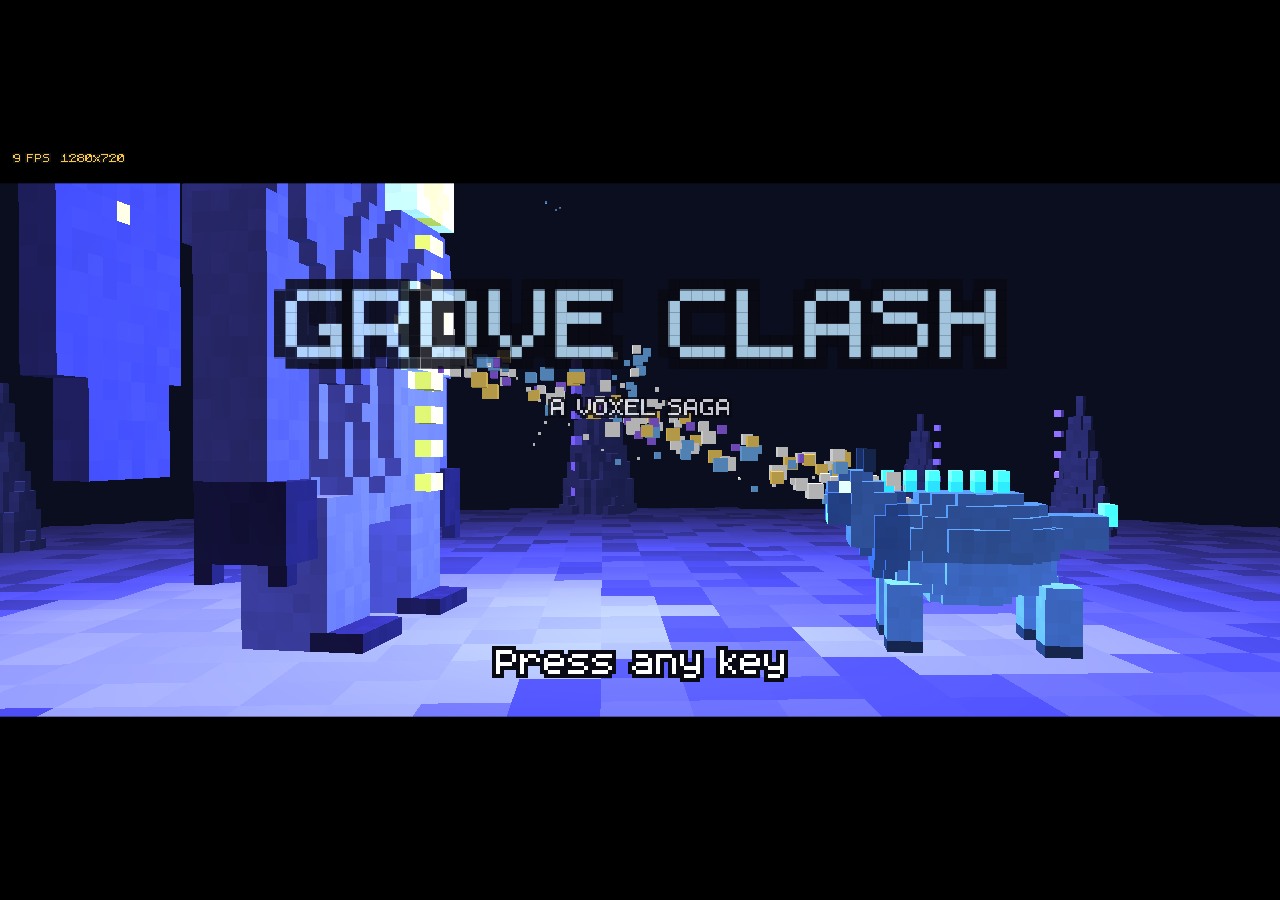
==== commit 5a013c92: "Match battlefield to the player's biome; +10 biome monsters Part A — biome-matched battlefields: tra" ====
--- a/grove-clash-standalone.html
+++ b/grove-clash-standalone.html
@@ -1269,6 +1269,185 @@
     return { g, colors, s: 0.07, jitter: 0.07 };
   }
 
+  // ---- biome wild monsters (2 per biome) ----
+
+  // MOSSOX (forest, LEAF) — bulky mossy ox with stubby horns
+  function mossox() {
+    const g = Vox.grid(15, 14, 20);
+    const C = { hide: 0, belly: 1, moss: 2, horn: 3, eye: 4, hoof: 5 };
+    const colors = pal('#5a7a3a', '#6e8c48', '#3e6a2c', '#cfd8b0', '#2e2620', '#3a4a28');
+    for (const z of [4, 14]) { g.box(9, 0, z, 11, 4, z + 2, C.hide); g.box(9, 0, z, 11, 0, z + 2, C.hoof); }
+    g.box(4, 4, 4, 10, 9, 17, C.hide);
+    g.ellipsoid(7, 7, 4, 4, 3.4, 3.2, C.hide); g.ellipsoid(7, 7, 16, 4, 3.4, 3.4, C.hide);
+    for (let z = 5; z <= 16; z++) for (let x = 4; x <= 10; x++) if (g.get(x, 4, z)) g.set(x, 4, z, C.belly);
+    for (let z = 6; z <= 15; z += 2) { g.set(7, 9, z, C.moss); g.set(8, 9, z + 1, C.moss); }
+    g.box(5, 6, 17, 9, 10, 19, C.hide);          // head
+    g.set(8, 11, 18, C.horn); g.set(8, 12, 18, C.horn);  // horn (mirror)
+    g.set(8, 9, 19, C.eye);
+    g.set(6, 6, 19, C.belly);                    // muzzle
+    g.mirrorX();
+    return { g, colors, s: 0.072, jitter: 0.07 };
+  }
+
+  // HOOTLE (forest, PSY) — round-bodied owl with a facial disc and ear tufts
+  function hootle() {
+    const g = Vox.grid(13, 15, 11);
+    const C = { body: 0, belly: 1, face: 2, eye: 3, beak: 4, tuft: 5 };
+    const colors = pal('#6a5a8a', '#b0a0c8', '#d8d0e8', '#2e2620', '#ffd24a', '#4a3a6a');
+    g.ellipsoid(6, 7, 5, 4.4, 5, 4, C.body);
+    g.ellipsoid(6, 6, 7.5, 3.2, 3.6, 2.2, C.belly);
+    g.ellipsoid(6, 9, 7.6, 2.8, 2.6, 1.2, C.face);
+    g.set(5, 9, 9, C.eye); g.set(7, 9, 9, C.eye);
+    g.set(6, 8, 9, C.beak);
+    g.set(4, 13, 5, C.tuft); g.set(4, 14, 5, C.tuft);    // ear tufts (mirror)
+    g.box(1, 5, 4, 2, 10, 6, C.body);                    // folded wing (mirror)
+    g.set(4, 0, 6, C.beak); g.set(8, 0, 6, C.beak);      // feet
+    g.mirrorX();
+    return { g, colors, s: 0.06, jitter: 0.06 };
+  }
+
+  // BUNDER (prairie, PSY) — long-eared psychic hare with a forehead gem
+  function bunder() {
+    const g = Vox.grid(11, 17, 13);
+    const C = { fur: 0, belly: 1, ear: 2, eye: 3, gem: 4 };
+    const colors = pal('#c0b0d8', '#eee6f6', '#a890c8', '#2e2620', '#ff8fd0');
+    g.ellipsoid(5, 5, 6, 3.4, 3.6, 4, C.fur);
+    g.ellipsoid(5, 7, 8.5, 2.8, 3, 2.4, C.fur);
+    for (let z = 7; z <= 10; z++) for (let x = 3; x <= 7; x++) if (g.get(x, 3, z)) g.set(x, 3, z, C.belly);
+    g.box(6, 9, 7, 6, 15, 7, C.fur); g.box(6, 11, 7, 6, 15, 7, C.ear);   // ear (mirror)
+    g.set(6, 8, 10, C.eye);
+    g.set(5, 5, 10, C.gem);
+    g.box(3, 0, 8, 4, 1, 10, C.belly);                   // foot (mirror)
+    g.mirrorX();
+    g.set(4, 8, 10, C.eye); g.set(6, 8, 10, C.eye);
+    return { g, colors, s: 0.058, jitter: 0.06 };
+  }
+
+  // LARKIT (prairie, LEAF) — meadow bird with a leafy crest and tail
+  function larkit() {
+    const g = Vox.grid(12, 12, 15);
+    const C = { body: 0, belly: 1, wing: 2, beak: 3, eye: 4, crest: 5 };
+    const colors = pal('#7aa83e', '#d8e0a0', '#5e8a2e', '#e0a020', '#2e2620', '#b0d050');
+    g.ellipsoid(5.5, 5, 6, 3, 3.2, 4.2, C.body);
+    g.ellipsoid(5.5, 4.5, 9, 2.2, 2.4, 2.2, C.body);
+    for (let z = 4; z <= 8; z++) for (let x = 3; x <= 8; x++) if (g.get(x, 3, z)) g.set(x, 3, z, C.belly);
+    g.box(5, 6, 11, 6, 7, 12, C.beak);
+    g.set(7, 6, 11, C.eye);
+    g.set(5, 8, 9, C.crest); g.set(5, 9, 9, C.crest);
+    g.box(1, 4, 5, 2, 7, 8, C.wing);                     // wing (mirror)
+    g.box(5, 4, 1, 6, 5, 3, C.crest);                    // leafy tail
+    g.set(4, 0, 7, C.beak); g.set(7, 0, 7, C.beak);      // legs
+    g.mirrorX();
+    g.set(4, 6, 11, C.eye); g.set(7, 6, 11, C.eye);
+    return { g, colors, s: 0.055, jitter: 0.06 };
+  }
+
+  // SCARABEX (desert, FIRE) — fire scarab: domed shell, glowing seam, 6 legs
+  function scarabex() {
+    const g = Vox.grid(15, 10, 17);
+    const C = { shell: 0, shellD: 1, glow: 2, leg: 3, eye: 4, horn: 5 };
+    const colors = pal('#7a3a1a', '#5a2810', '#ff7a20', '#2e1c10', '#ffd24a', '#3a2010');
+    g.ellipsoid(7, 4, 8, 5.4, 3.6, 7, C.shell);
+    g.ellipsoid(7, 2.5, 8, 5, 2.4, 6.2, C.shellD);
+    for (let z = 2; z <= 14; z++) g.set(7, 7, z, C.glow);
+    g.box(5, 7, 8, 9, 7, 8, C.glow);
+    g.box(5, 3, 14, 9, 6, 16, C.shellD);                 // head
+    g.box(7, 6, 15, 7, 8, 16, C.horn); g.set(7, 9, 16, C.horn);
+    g.set(6, 5, 16, C.eye); g.set(8, 5, 16, C.eye);
+    for (const z of [5, 9, 12]) g.box(11, 0, z, 13, 1, z, C.leg);   // legs (mirror -> 6 total)
+    g.mirrorX();
+    return { g, colors, s: 0.062, jitter: 0.07 };
+  }
+
+  // COBRELL (desert, FIRE) — sand cobra: coiled base, raised hood, head
+  function cobrell() {
+    const g = Vox.grid(15, 16, 15);
+    const C = { scale: 0, belly: 1, hood: 2, eye: 3, fang: 4, glow: 5 };
+    const colors = pal('#c89a4a', '#e0c87a', '#a87a2e', '#2e2620', '#ffffff', '#ff7a20');
+    for (let a = 0; a < 16; a++) {
+      const ang = a / 16 * Math.PI * 2, rr = 4.2;
+      const x = Math.round(7 + Math.cos(ang) * rr), z = Math.round(7 + Math.sin(ang) * rr);
+      g.set(x, 0, z, C.scale); g.set(x, 1, z, C.scale);
+    }
+    for (let a = 0; a < 14; a++) { const ang = a / 14 * Math.PI * 2; g.set(Math.round(7 + Math.cos(ang) * 3), 2, Math.round(7 + Math.sin(ang) * 3), C.belly); }
+    g.box(6, 2, 7, 8, 9, 8, C.scale);                    // rising column
+    g.box(4, 7, 7, 10, 11, 8, C.hood);                   // hood
+    for (let y = 7; y <= 11; y++) { g.set(4, y, 8, C.glow); g.set(10, y, 8, C.glow); }
+    g.box(5, 8, 9, 9, 11, 10, C.scale);                  // head
+    g.set(5, 9, 11, C.eye); g.set(9, 9, 11, C.eye);
+    g.set(6, 8, 11, C.fang); g.set(8, 8, 11, C.fang);
+    return { g, colors, s: 0.06, jitter: 0.07 };
+  }
+
+  // GLACIMP (ice, ICE) — small icy imp with a crystal horn and back shard
+  function glacimp() {
+    const g = Vox.grid(11, 16, 9);
+    const C = { skin: 0, belly: 1, crystal: 2, eye: 3, claw: 4 };
+    const colors = pal('#7fb6d8', '#bfe0f0', '#dff4ff', '#1a2630', '#9fd0e8');
+    g.ellipsoid(5, 7, 4, 3, 4, 2.6, C.skin);
+    g.ellipsoid(5, 11, 4, 2.6, 2.4, 2.4, C.skin);
+    for (let z = 4; z <= 6; z++) for (let x = 3; x <= 7; x++) if (g.get(x, 6, z)) g.set(x, 6, z, C.belly);
+    g.box(7, 13, 4, 7, 15, 4, C.crystal);                // crystal horn (mirror)
+    g.box(8, 5, 4, 9, 8, 4, C.skin);                     // right arm (mirror)
+    g.box(6, 0, 3, 7, 2, 4, C.skin); g.set(6, 0, 3, C.claw); // right leg (mirror)
+    g.box(5, 8, 2, 5, 11, 2, C.crystal);                 // back shard
+    g.mirrorX();
+    g.set(4, 11, 6, C.eye); g.set(6, 11, 6, C.eye);
+    return { g, colors, s: 0.058, jitter: 0.06 };
+  }
+
+  // PENGUL (ice, ICE) — round penguin with flippers and an ice crown
+  function pengul() {
+    const g = Vox.grid(11, 15, 9);
+    const C = { body: 0, belly: 1, beak: 2, eye: 3, foot: 4, ice: 5 };
+    const colors = pal('#33384a', '#e8eef4', '#ffb020', '#1a1f2a', '#f0a020', '#bfe0f0');
+    g.ellipsoid(5, 6, 4, 3.4, 5.2, 3, C.body);
+    g.ellipsoid(5, 5.5, 5.4, 2.4, 4.2, 1.6, C.belly);
+    g.ellipsoid(5, 11.5, 4.4, 2.2, 2, 2, C.body);
+    g.set(4, 11, 6, C.eye); g.set(6, 11, 6, C.eye);
+    g.box(5, 10, 6, 5, 11, 7, C.beak);
+    g.box(1, 4, 4, 1, 9, 5, C.body);                     // flipper (mirror)
+    g.box(6, 0, 5, 7, 0, 7, C.foot);                     // foot (mirror)
+    g.set(5, 13, 4, C.ice);
+    g.mirrorX();
+    return { g, colors, s: 0.06, jitter: 0.05 };
+  }
+
+  // MANELEO (savanna, FIRE) — maned lion with a flame-tipped tail
+  function maneleo() {
+    const g = Vox.grid(15, 14, 20);
+    const C = { coat: 0, belly: 1, mane: 2, eye: 3, paw: 4, flame: 5 };
+    const colors = pal('#d89a3a', '#f0d090', '#9a5a1e', '#2e2620', '#7a4a18', '#ff7a20');
+    for (const z of [4, 14]) { g.box(9, 0, z, 11, 4, z + 2, C.coat); g.box(9, 0, z, 11, 0, z + 2, C.paw); }
+    g.box(4, 4, 4, 10, 9, 16, C.coat);
+    g.ellipsoid(7, 7, 4, 4, 3.2, 3, C.coat); g.ellipsoid(7, 7, 15, 4, 3.4, 3.4, C.coat);
+    for (let z = 5; z <= 15; z++) for (let x = 4; x <= 10; x++) if (g.get(x, 4, z)) g.set(x, 4, z, C.belly);
+    g.box(5, 6, 16, 9, 10, 19, C.coat);                  // head
+    for (let yy = 5; yy <= 11; yy++) for (let xx = 3; xx <= 11; xx++) { const dx = xx - 7, dy = yy - 8; if (Math.abs(dx * dx + dy * dy - 16) < 6) g.set(xx, yy, 16, C.mane); }
+    g.set(6, 8, 19, C.eye); g.set(8, 8, 19, C.eye);
+    g.set(7, 5, 19, C.belly);                            // muzzle
+    g.box(7, 4, 1, 7, 6, 2, C.coat); g.set(7, 7, 1, C.flame);  // flame tail
+    g.mirrorX();
+    return { g, colors, s: 0.072, jitter: 0.07 };
+  }
+
+  // GRASSGAZ (savanna, LEAF) — slender gazelle with leafy horns
+  function grassgaz() {
+    const g = Vox.grid(13, 18, 18);
+    const C = { hide: 0, belly: 1, horn: 2, eye: 3, hoof: 4, leaf: 5 };
+    const colors = pal('#a8a850', '#e0e0a8', '#7a6a30', '#2e2620', '#4a3a1e', '#8cc85a');
+    for (const z of [4, 13]) { g.box(8, 0, z, 9, 7, z + 1, C.hide); g.box(8, 0, z, 9, 0, z + 1, C.hoof); }
+    g.box(4, 7, 4, 8, 11, 15, C.hide);
+    g.ellipsoid(6, 9, 4, 3, 2.6, 2.6, C.hide); g.ellipsoid(6, 9, 15, 3, 2.6, 2.8, C.hide);
+    for (let z = 5; z <= 14; z++) for (let x = 4; x <= 8; x++) if (g.get(x, 7, z)) g.set(x, 7, z, C.belly);
+    g.box(6, 11, 14, 7, 15, 16, C.hide);                 // neck
+    g.box(6, 15, 15, 7, 16, 17, C.hide);                 // head
+    g.set(7, 15, 17, C.eye);
+    g.box(7, 16, 15, 7, 17, 15, C.horn); g.set(7, 17, 16, C.leaf); // leafy horn (mirror)
+    g.mirrorX();
+    return { g, colors, s: 0.07, jitter: 0.07 };
+  }
+
   // Voxball — the capture ball (red top, white bottom, dark band).
   function ball() {
     const g = Vox.grid(7, 7, 7);
@@ -1674,8 +1853,12 @@
     const step = 0.5;
     const patches = opts.patches || [];
     const dark = !!opts.dark; // dungeon obsidian floor vs. grove grass
-    const grassA = M3.hex(dark ? '#2e2450' : '#3f6d3a'), grassB = M3.hex(dark ? '#392c60' : '#487c41'), grassC = M3.hex(dark ? '#241c40' : '#36602f');
-    const dirtA = M3.hex(dark ? '#46386c' : '#6b5238'), dirtB = M3.hex(dark ? '#544284' : '#7a5f40');
+    const P = opts.palette;   // {grass:[3 rgb], dirt:[2 rgb]} — biome battle floor override
+    const grassA = P ? P.grass[0] : M3.hex(dark ? '#2e2450' : '#3f6d3a');
+    const grassB = P ? P.grass[1] : M3.hex(dark ? '#392c60' : '#487c41');
+    const grassC = P ? P.grass[2] : M3.hex(dark ? '#241c40' : '#36602f');
+    const dirtA = P ? P.dirt[0] : M3.hex(dark ? '#46386c' : '#6b5238');
+    const dirtB = P ? P.dirt[1] : M3.hex(dark ? '#544284' : '#7a5f40');
     const n = Math.ceil(radius / step);
     const quads = [];
     for (let gz = -n; gz < n; gz++)
@@ -1721,7 +1904,9 @@
   // ================================================================= cache
 
   const BUILDERS = {
-    pixlit, magmule, thornlet, emberik, frostkit, sandrek, ball, hero, rex_idle, rex_raised,
+    pixlit, magmule, thornlet, emberik, frostkit, sandrek,
+    mossox, hootle, bunder, larkit, scarabex, cobrell, glacimp, pengul, maneleo, grassgaz,
+    ball, hero, rex_idle, rex_raised,
     vorneth, vorneth_x, protector, giant, portal, cliff, spire, cactus, ice_spike,
     npc_hiker, npc_lass, npc_ace,
     tree0: () => tree(0), tree1: () => tree(1), tree2: () => tree(2),
@@ -2898,6 +3083,27 @@
                 moves: ['TACKLE', 'GROWL', 'FROSTBITE', 'ICESHARD'] },   // tundra
     SANDREK:  { name: 'SANDREK',  type: 'FIRE', base: { hp: 58, atk: 70, def: 66, spe: 30 },
                 moves: ['TACKLE', 'GROWL', 'CINDER', 'SCORCH'] },        // desert
+    // two signature wild monsters per biome
+    MOSSOX:   { name: 'MOSSOX',   type: 'LEAF', base: { hp: 64, atk: 62, def: 70, spe: 30 },
+                moves: ['TACKLE', 'GROWL', 'LEAFRAZOR', 'SEEDBURST'] },  // forest
+    HOOTLE:   { name: 'HOOTLE',   type: 'PSY',  base: { hp: 46, atk: 62, def: 52, spe: 60 },
+                moves: ['TACKLE', 'GROWL', 'MINDBEAM', 'PSYBLAST'] },    // forest
+    BUNDER:   { name: 'BUNDER',   type: 'PSY',  base: { hp: 48, atk: 58, def: 50, spe: 66 },
+                moves: ['TACKLE', 'GROWL', 'MINDBEAM', 'PSYBLAST'] },    // prairie
+    LARKIT:   { name: 'LARKIT',   type: 'LEAF', base: { hp: 44, atk: 60, def: 46, spe: 64 },
+                moves: ['TACKLE', 'GROWL', 'LEAFRAZOR', 'SEEDBURST'] },  // prairie
+    SCARABEX: { name: 'SCARABEX', type: 'FIRE', base: { hp: 52, atk: 66, def: 72, spe: 36 },
+                moves: ['TACKLE', 'GROWL', 'CINDER', 'SCORCH'] },        // desert
+    COBRELL:  { name: 'COBRELL',  type: 'FIRE', base: { hp: 50, atk: 74, def: 52, spe: 58 },
+                moves: ['TACKLE', 'GROWL', 'CINDER', 'SCORCH'] },        // desert
+    GLACIMP:  { name: 'GLACIMP',  type: 'ICE',  base: { hp: 46, atk: 66, def: 50, spe: 56 },
+                moves: ['TACKLE', 'GROWL', 'FROSTBITE', 'ICESHARD'] },   // ice
+    PENGUL:   { name: 'PENGUL',   type: 'ICE',  base: { hp: 58, atk: 58, def: 62, spe: 40 },
+                moves: ['TACKLE', 'GROWL', 'FROSTBITE', 'ICESHARD'] },   // ice
+    MANELEO:  { name: 'MANELEO',  type: 'FIRE', base: { hp: 60, atk: 78, def: 58, spe: 54 },
+                moves: ['TACKLE', 'GROWL', 'CINDER', 'SCORCH'] },        // savanna
+    GRASSGAZ: { name: 'GRASSGAZ', type: 'LEAF', base: { hp: 50, atk: 64, def: 50, spe: 70 },
+                moves: ['TACKLE', 'GROWL', 'LEAFRAZOR', 'SEEDBURST'] },  // savanna
     // Dungeon boss — two forms. AWAKEN (a transform move) morphs VORNETH
     // into its true form mid-battle; statsFor() resolves each form's block.
     VORNETH:   { name: 'VORNETH', type: 'VOID', base: { hp: 80, atk: 60, def: 60, spe: 50 },
@@ -3440,7 +3646,7 @@
       ground: { grass: [hex('#3f6d3a'), hex('#487c41'), hex('#36602f')], dirt: [hex('#6b5238'), hex('#7a5f40')] },
       scatter: [['tree', 0.40], ['rock', 0.10], ['bush', 0.12], ['tuft', 0.33]],
       tint: [1, 1, 1],
-      monsters: ['THORNLET', 'PIXLIT', 'EMBERIK'],
+      monsters: ['MOSSOX', 'HOOTLE', 'THORNLET', 'PIXLIT'],
       env: { sky: '#152238', fog: '#16261e', fogNear: 12, fogFar: 30, light: [0.82, 0.72, 0.58], ambient: [0.46, 0.52, 0.48] },
     },
     PRAIRIE: {
@@ -3448,7 +3654,7 @@
       ground: { grass: [hex('#6a8e3a'), hex('#7a9a44'), hex('#5e8232')], dirt: [hex('#8a6f44'), hex('#9a7d4e')] },
       scatter: [['tree', 0.06], ['rock', 0.07], ['bush', 0.05], ['tuft', 0.55]],
       tint: [1.05, 1.05, 0.85],
-      monsters: ['THORNLET', 'PIXLIT', 'MAGMULE'],
+      monsters: ['BUNDER', 'LARKIT', 'PIXLIT', 'THORNLET'],
       env: { sky: '#243650', fog: '#2c4030', fogNear: 14, fogFar: 34, light: [0.92, 0.86, 0.66], ambient: [0.54, 0.58, 0.5] },
     },
     DESERT: {
@@ -3456,7 +3662,7 @@
       ground: { grass: [hex('#d8c078'), hex('#cab062'), hex('#e0c884')], dirt: [hex('#b89a4a'), hex('#a88a3e')] },
       scatter: [['cactus', 0.13], ['rock', 0.10], ['bush', 0.05], ['tuft', 0.05]],
       tint: [1.15, 1.0, 0.7],
-      monsters: ['MAGMULE', 'EMBERIK', 'SANDREK'],
+      monsters: ['SANDREK', 'SCARABEX', 'COBRELL', 'MAGMULE'],
       env: { sky: '#43381f', fog: '#6a5a3a', fogNear: 14, fogFar: 38, light: [1.0, 0.86, 0.6], ambient: [0.6, 0.54, 0.44] },
     },
     ICE: {
@@ -3464,7 +3670,7 @@
       ground: { grass: [hex('#dfe8f0'), hex('#cfdae8'), hex('#c2d0e2')], dirt: [hex('#aebfd4'), hex('#9fb2c8')] },
       scatter: [['ice_spike', 0.12], ['rock', 0.09], ['tuft', 0.05]],
       tint: [0.85, 0.95, 1.15],
-      monsters: ['FROSTKIT', 'PIXLIT', 'FROSTKIT'],
+      monsters: ['FROSTKIT', 'GLACIMP', 'PENGUL', 'PIXLIT'],
       env: { sky: '#5a6a86', fog: '#a6b6c8', fogNear: 13, fogFar: 32, light: [0.85, 0.9, 1.0], ambient: [0.6, 0.64, 0.7] },
     },
     SAVANNA: {
@@ -3472,7 +3678,7 @@
       ground: { grass: [hex('#9a9440'), hex('#8a8636'), hex('#a8a04e')], dirt: [hex('#8a6f3a'), hex('#7a6332')] },
       scatter: [['tree', 0.10], ['rock', 0.12], ['bush', 0.04], ['tuft', 0.42]],
       tint: [1.2, 1.05, 0.6],
-      monsters: ['MAGMULE', 'EMBERIK', 'THORNLET'],
+      monsters: ['MANELEO', 'GRASSGAZ', 'MAGMULE', 'EMBERIK'],
       env: { sky: '#43402c', fog: '#5a4e2e', fogNear: 14, fogFar: 36, light: [1.0, 0.9, 0.62], ambient: [0.58, 0.56, 0.46] },
     },
   };
@@ -3556,6 +3762,16 @@
     MAGMULE:  [[1, 1, 1], [1, 0.85, 0.45], [1, 0.55, 0.2]],
     FROSTKIT: [[1, 1, 1], [0.7, 0.92, 1], [0.4, 0.7, 1]],
     SANDREK:  [[1, 1, 1], [1, 0.78, 0.4], [0.85, 0.5, 0.2]],
+    MOSSOX:   [[1, 1, 1], [0.5, 0.8, 0.35], [0.3, 0.55, 0.2]],
+    HOOTLE:   [[1, 1, 1], [0.7, 0.55, 0.95], [0.45, 0.3, 0.7]],
+    BUNDER:   [[1, 1, 1], [0.85, 0.6, 0.95], [0.6, 0.4, 0.8]],
+    LARKIT:   [[1, 1, 1], [0.6, 0.85, 0.4], [0.4, 0.65, 0.25]],
+    SCARABEX: [[1, 1, 1], [1, 0.6, 0.2], [0.8, 0.35, 0.1]],
+    COBRELL:  [[1, 1, 1], [1, 0.7, 0.3], [0.85, 0.45, 0.15]],
+    GLACIMP:  [[1, 1, 1], [0.7, 0.9, 1], [0.4, 0.7, 0.95]],
+    PENGUL:   [[1, 1, 1], [0.75, 0.92, 1], [0.45, 0.6, 0.85]],
+    MANELEO:  [[1, 1, 1], [1, 0.8, 0.35], [0.85, 0.5, 0.15]],
+    GRASSGAZ: [[1, 1, 1], [0.8, 0.85, 0.4], [0.6, 0.6, 0.25]],
     VORNETH:  [[1, 1, 1], [0.72, 0.34, 1], [0.5, 0.12, 0.7]],
     VORNETH_X:[[1, 1, 1], [0.92, 0.4, 1], [0.6, 0.15, 0.85]],
     PROTECTOR:[[1, 1, 1], [0.3, 0.85, 1], [0.15, 0.5, 0.8]],
@@ -5164,44 +5380,57 @@
   let rngLocal = M3.rng(99);
 
   // ----------------------------------------------------------- env build
-  function buildStatic() {
-    if (staticH) return;
+  // The grove arena is dressed to match the player's CURRENT biome: ground
+  // palette, scenery scatter + tint, and sky/light all come from the Biome
+  // module, so a desert encounter shows sand + cacti, an ice one snow + ice
+  // spikes, etc. Cached per biome; the trainer still stands on the slab.
+  const arenaCache = {};
+  function buildBiomeArena(biomeId) {
+    if (arenaCache[biomeId]) return arenaCache[biomeId];
+    const b = (Biome.BIOMES && (Biome.BIOMES[biomeId] || Biome.BIOMES.FOREST)) || null;
     const parts = [];
-    const push = (name, pos, yaw, s) => parts.push({ m: Models.get(name), pos, yaw, s });
-
+    const push = (name, pos, yaw, s, tint) => parts.push({ m: Models.get(name), pos, yaw, s, tint });
     const ground = Models.groundMesh({
       radius: 14.5,
       patches: [
         { x: P_POS[0], z: P_POS[2], rx: 1.15, rz: 0.85, rot: 0.35 },
         { x: M_POS[0], z: M_POS[2], rx: 1.45, rz: 1.0, rot: -0.18 },
       ],
+      palette: b ? b.ground : null,
     });
-
+    push('slab', [REX_POS[0], 0, REX_POS[2]], 0.4, 1.0);   // trainer perch (untinted)
+
+    const tint = b ? b.tint : [1, 1, 1];
+    const scatter = b ? b.scatter : [['tree', 0.4], ['rock', 0.1], ['bush', 0.12], ['tuft', 0.33]];
+    const pick = (r) => {
+      const u = r(); let acc = 0;
+      for (const [type, w] of scatter) {
+        acc += w;
+        if (u < acc) {
+          if (type === 'tree') return { model: 'tree' + Math.floor(r() * 3), s: 0.9 + r() * 0.5 };
+          if (type === 'rock') return { model: 'rock' + (r() < 0.5 ? 0 : 1), s: 0.85 + r() * 0.5 };
+          if (type === 'bush') return { model: 'bush', s: 0.85 + r() * 0.5 };
+          if (type === 'cactus') return { model: 'cactus', s: 0.9 + r() * 0.5 };
+          if (type === 'ice_spike') return { model: 'ice_spike', s: 0.8 + r() * 0.7 };
+          return { model: 'tuft', s: 0.8 + r() * 0.9 };
+        }
+      }
+      return null;
+    };
     const r = M3.rng(42);
-    for (let i = 0; i < 14; i++) {
-      const a = (i / 14) * Math.PI * 2 + r() * 0.3;
-      push('tree' + (i % 3), [Math.cos(a) * 9.5, 0, Math.sin(a) * 9.5], r() * 6.3, 0.85 + r() * 0.45);
-    }
-    for (let i = 0; i < 18; i++) {
-      const a = (i / 18) * Math.PI * 2 + 0.18 + r() * 0.25;
-      push('tree' + ((i + 1) % 3), [Math.cos(a) * 12.2, 0, Math.sin(a) * 12.2], r() * 6.3, 1.05 + r() * 0.5);
-    }
-    push('slab', [REX_POS[0], 0, REX_POS[2]], 0.4, 1.0);
-    push('rock0', [3.9, 0, 4.7], 0.7, 1.25);
-    push('rock1', [2.0, 0, 5.1], 2.4, 0.9);
-    push('rock0', [5.0, 0, 3.5], 4.2, 0.8);
-    push('rock1', [-4.9, 0, 3.4], 1.1, 1.1);
-    push('bush', [-3.5, 0, 1.0], 0.5, 1.0);
-    push('bush', [4.6, 0, 0.3], 2.2, 0.9);
-    push('bush', [-2.6, 0, 4.6], 3.9, 1.15);
-    push('bush', [-4.2, 0, -2.5], 1.4, 1.0);
-    push('bush', [3.4, 0, -3.4], 5.1, 0.85);
-    for (let i = 0; i < 60; i++) {
+    for (let i = 0; i < 46; i++) {                 // a ring of biome scenery
+      const a = (i / 46) * Math.PI * 2 + r() * 0.5, rad = 8.5 + r() * 4.5;
+      const x = Math.cos(a) * rad, z = Math.sin(a) * rad, p = pick(r), yaw = r() * 6.3;
+      if (p) push(p.model, [x, 0, z], yaw, p.s, tint);
+    }
+    for (let i = 0; i < 50; i++) {                 // scattered ground detail, clear of actors
       const a = r() * Math.PI * 2, rad = 2.5 + r() * 5.5;
-      const x = Math.cos(a) * rad, z = Math.sin(a) * rad;
+      const x = Math.cos(a) * rad, z = Math.sin(a) * rad, p = pick(r), yaw = r() * 6.3;
+      if (!p) continue;
       if (Math.hypot(x - P_POS[0], z - P_POS[2]) < 1.8) continue;
       if (Math.hypot(x - M_POS[0], z - M_POS[2]) < 2.0) continue;
-      push('tuft', [x, 0, z], r() * 6.3, 0.8 + r() * 0.9);
+      if (Math.hypot(x - REX_POS[0], z - REX_POS[2]) < 1.6) continue;
+      push(p.model, [x, 0, z], yaw, p.s, tint);
     }
 
     let total = ground.count;
@@ -5210,8 +5439,13 @@
     data.set(ground.data, 0);
     let off = ground.count * 9;
     for (const p of parts)
-      off = M3.bakeMesh(data, off, p.m.data, p.m.count, p.pos, p.yaw, p.s);
-    staticH = Gfx.upload({ data, count: total });
+      off = M3.bakeMesh(data, off, p.m.data, p.m.count, p.pos, p.yaw, p.s, p.tint);
+    const handle = Gfx.upload({ data, count: total });
+    const env = b ? {
+      sky: M3.hex(b.env.sky), fog: M3.hex(b.env.fog), fogNear: 7.5, fogFar: 18,
+      lightDir: ENV.lightDir, lightCol: b.env.light, ambient: b.env.ambient,
+    } : ENV;
+    return (arenaCache[biomeId] = { handle, env });
   }
 
   // dark rift dungeon: obsidian floor, the boss's cliff, a looming portal
@@ -5292,7 +5526,7 @@
     tutorial = !!params.tutorial;
     if (arena === 'dungeon') { buildDungeon(); curStatic = dungeonH; curEnv = DUNGEON_ENV; defShot = DUNGEON_SHOT; }
     else if (arena === 'tutorial') { buildTutorial(); curStatic = tutorialH; curEnv = TUTORIAL_ENV; defShot = TUTORIAL_SHOT; }
-    else { buildStatic(); curStatic = staticH; curEnv = ENV; defShot = DEFAULT_SHOT; }
+    else { const a = buildBiomeArena(params.biome || 'FOREST'); curStatic = a.handle; curEnv = a.env; defShot = DEFAULT_SHOT; } // grove dressed to the player's biome
     ashT = 0.4; riftT = 1.2;
     if (typeof Game.setLetterbox === 'function') Game.setLetterbox(0, 5); // NORMAL screen during battle
 
@@ -5955,7 +6189,7 @@
       startDialogue([n.name + ': ' + n.beaten], null);      // already beaten: just chat
     } else {
       startDialogue([n.name + ' wants to battle!', n.name + ': ' + n.intro], () =>
-        Game.toBattle({ arena: 'grove', npcId: n.key,
+        Game.toBattle({ arena: 'grove', npcId: n.key, biome: curBiome,   // battlefield matches the player's biome
           enemy: { team: n.team.map((m) => ({ species: m.species, level: m.level })), trainer: n.name, npcId: n.key, trainerModel: n.battleModel } }));
     }
   }
